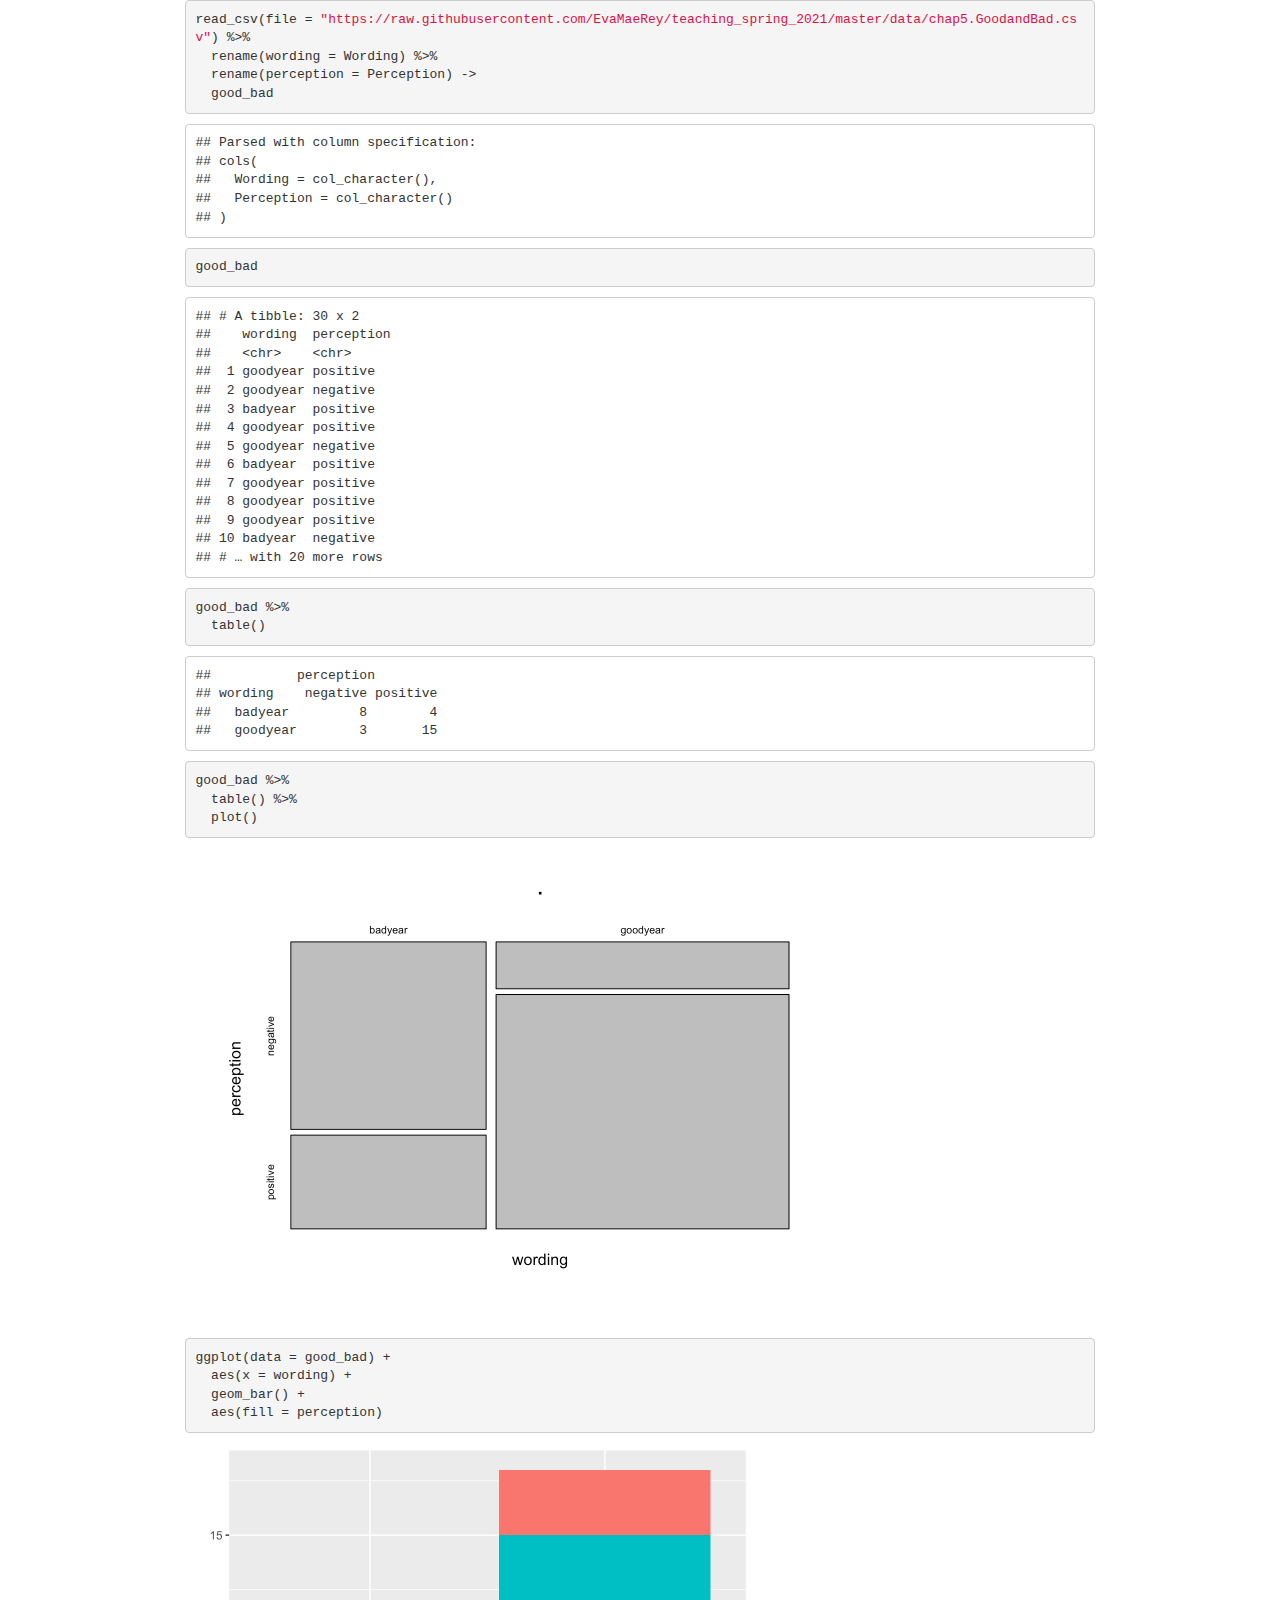
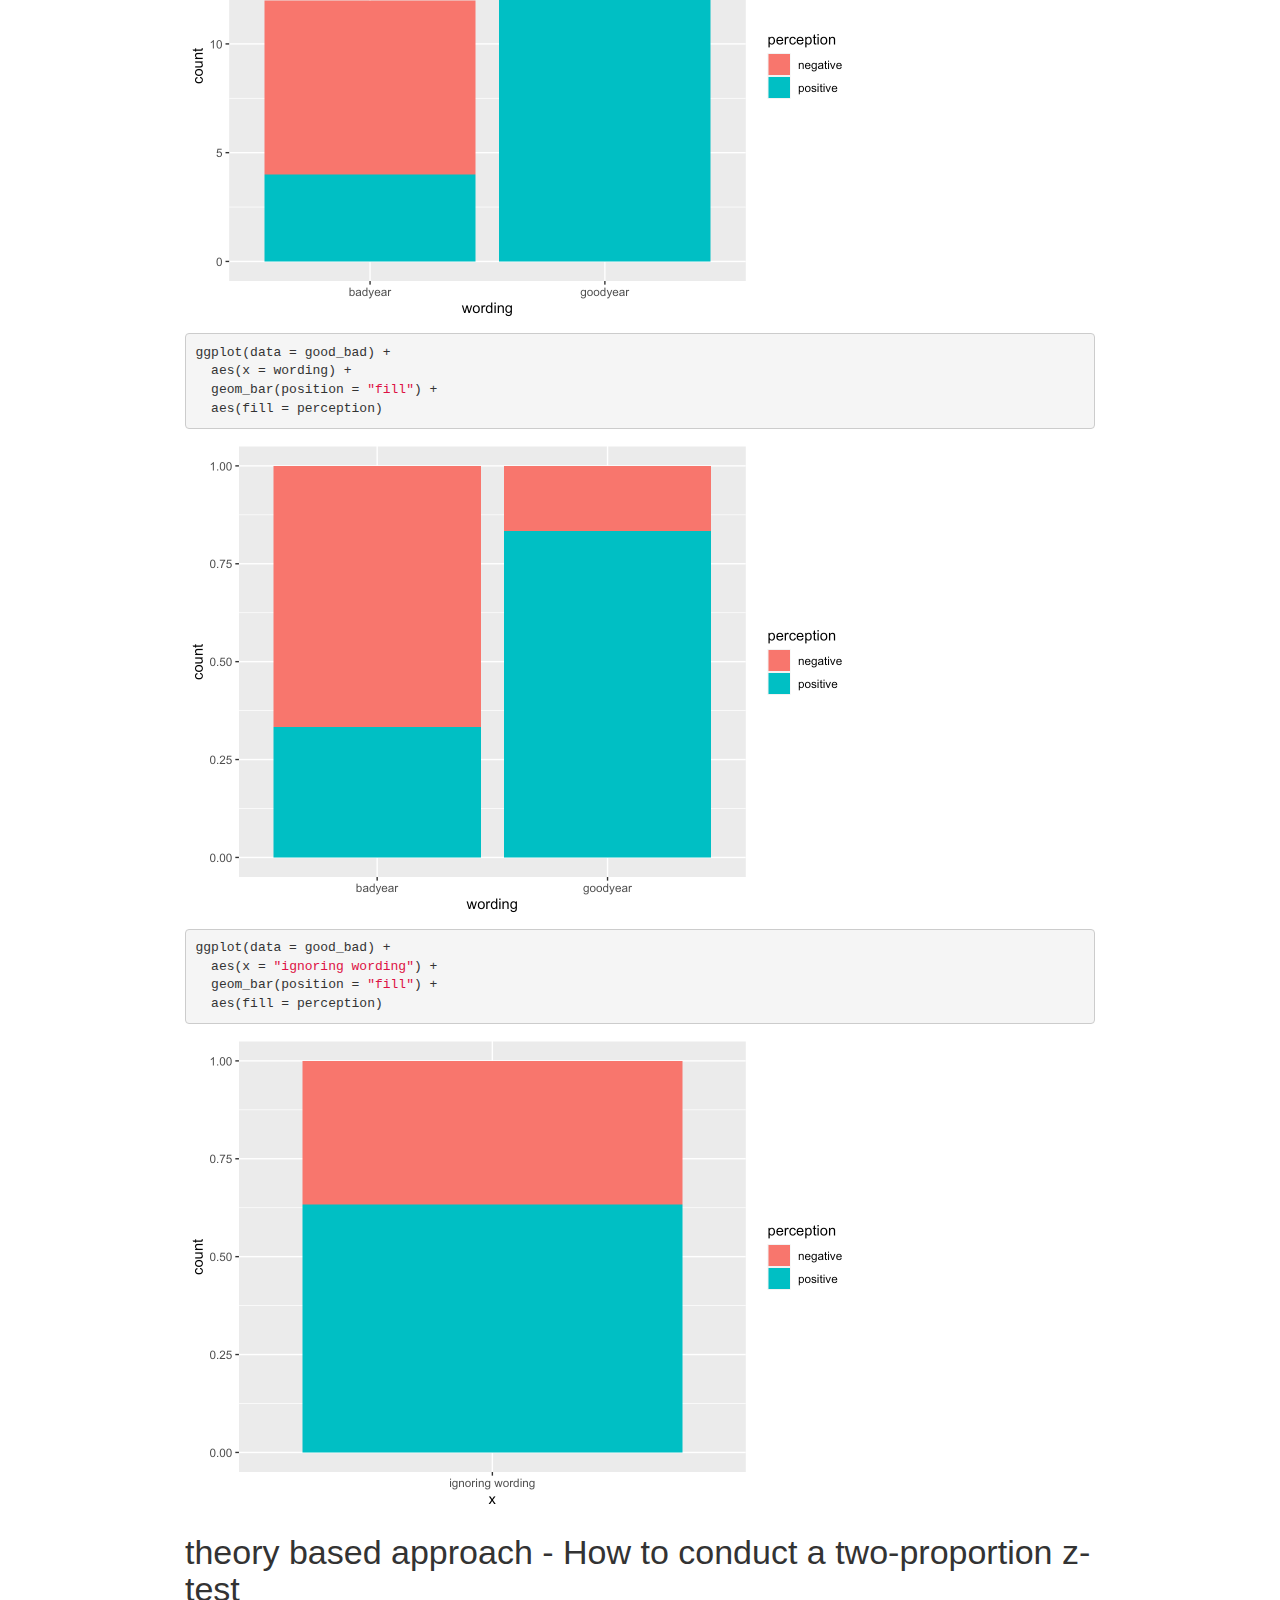
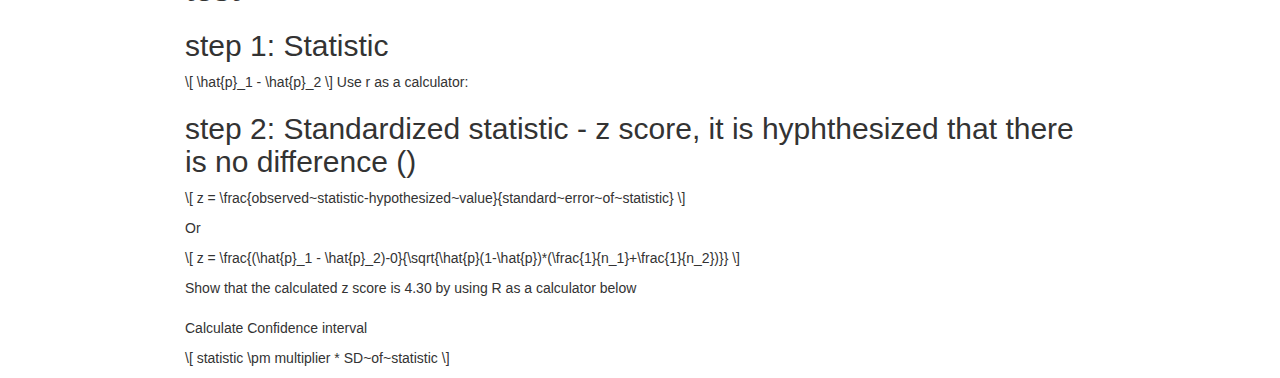
==== lesson_15_two_proportions.html @ f5ee21be "two proportions" ====
<!DOCTYPE html>

<html>

<head>

<meta charset="utf-8" />
<meta name="generator" content="pandoc" />
<meta http-equiv="X-UA-Compatible" content="IE=EDGE" />




<title>lesson_15_two_proportions.utf8</title>

<script src="[data-uri]"></script>
<script src="[data-uri]"></script>
<meta name="viewport" content="width=device-width, initial-scale=1" />
<link href="data:text/css,html%7Bfont%2Dfamily%3Asans%2Dserif%3B%2Dwebkit%2Dtext%2Dsize%2Dadjust%3A100%25%3B%2Dms%2Dtext%2Dsize%2Dadjust%3A100%25%7Dbody%7Bmargin%3A0%7Darticle%2Caside%2Cdetails%2Cfigcaption%2Cfigure%2Cfooter%2Cheader%2Chgroup%2Cmain%2Cmenu%2Cnav%2Csection%2Csummary%7Bdisplay%3Ablock%7Daudio%2Ccanvas%2Cprogress%2Cvideo%7Bdisplay%3Ainline%2Dblock%3Bvertical%2Dalign%3Abaseline%7Daudio%3Anot%28%5Bcontrols%5D%29%7Bdisplay%3Anone%3Bheight%3A0%7D%5Bhidden%5D%2Ctemplate%7Bdisplay%3Anone%7Da%7Bbackground%2Dcolor%3Atransparent%7Da%3Aactive%2Ca%3Ahover%7Boutline%3A0%7Dabbr%5Btitle%5D%7Bborder%2Dbottom%3A1px%20dotted%7Db%2Cstrong%7Bfont%2Dweight%3A700%7Ddfn%7Bfont%2Dstyle%3Aitalic%7Dh1%7Bmargin%3A%2E67em%200%3Bfont%2Dsize%3A2em%7Dmark%7Bcolor%3A%23000%3Bbackground%3A%23ff0%7Dsmall%7Bfont%2Dsize%3A80%25%7Dsub%2Csup%7Bposition%3Arelative%3Bfont%2Dsize%3A75%25%3Bline%2Dheight%3A0%3Bvertical%2Dalign%3Abaseline%7Dsup%7Btop%3A%2D%2E5em%7Dsub%7Bbottom%3A%2D%2E25em%7Dimg%7Bborder%3A0%7Dsvg%3Anot%28%3Aroot%29%7Boverflow%3Ahidden%7Dfigure%7Bmargin%3A1em%2040px%7Dhr%7Bheight%3A0%3B%2Dwebkit%2Dbox%2Dsizing%3Acontent%2Dbox%3B%2Dmoz%2Dbox%2Dsizing%3Acontent%2Dbox%3Bbox%2Dsizing%3Acontent%2Dbox%7Dpre%7Boverflow%3Aauto%7Dcode%2Ckbd%2Cpre%2Csamp%7Bfont%2Dfamily%3Amonospace%2Cmonospace%3Bfont%2Dsize%3A1em%7Dbutton%2Cinput%2Coptgroup%2Cselect%2Ctextarea%7Bmargin%3A0%3Bfont%3Ainherit%3Bcolor%3Ainherit%7Dbutton%7Boverflow%3Avisible%7Dbutton%2Cselect%7Btext%2Dtransform%3Anone%7Dbutton%2Chtml%20input%5Btype%3Dbutton%5D%2Cinput%5Btype%3Dreset%5D%2Cinput%5Btype%3Dsubmit%5D%7B%2Dwebkit%2Dappearance%3Abutton%3Bcursor%3Apointer%7Dbutton%5Bdisabled%5D%2Chtml%20input%5Bdisabled%5D%7Bcursor%3Adefault%7Dbutton%3A%3A%2Dmoz%2Dfocus%2Dinner%2Cinput%3A%3A%2Dmoz%2Dfocus%2Dinner%7Bpadding%3A0%3Bborder%3A0%7Dinput%7Bline%2Dheight%3Anormal%7Dinput%5Btype%3Dcheckbox%5D%2Cinput%5Btype%3Dradio%5D%7B%2Dwebkit%2Dbox%2Dsizing%3Aborder%2Dbox%3B%2Dmoz%2Dbox%2Dsizing%3Aborder%2Dbox%3Bbox%2Dsizing%3Aborder%2Dbox%3Bpadding%3A0%7Dinput%5Btype%3Dnumber%5D%3A%3A%2Dwebkit%2Dinner%2Dspin%2Dbutton%2Cinput%5Btype%3Dnumber%5D%3A%3A%2Dwebkit%2Douter%2Dspin%2Dbutton%7Bheight%3Aauto%7Dinput%5Btype%3Dsearch%5D%7B%2Dwebkit%2Dbox%2Dsizing%3Acontent%2Dbox%3B%2Dmoz%2Dbox%2Dsizing%3Acontent%2Dbox%3Bbox%2Dsizing%3Acontent%2Dbox%3B%2Dwebkit%2Dappearance%3Atextfield%7Dinput%5Btype%3Dsearch%5D%3A%3A%2Dwebkit%2Dsearch%2Dcancel%2Dbutton%2Cinput%5Btype%3Dsearch%5D%3A%3A%2Dwebkit%2Dsearch%2Ddecoration%7B%2Dwebkit%2Dappearance%3Anone%7Dfieldset%7Bpadding%3A%2E35em%20%2E625em%20%2E75em%3Bmargin%3A0%202px%3Bborder%3A1px%20solid%20silver%7Dlegend%7Bpadding%3A0%3Bborder%3A0%7Dtextarea%7Boverflow%3Aauto%7Doptgroup%7Bfont%2Dweight%3A700%7Dtable%7Bborder%2Dspacing%3A0%3Bborder%2Dcollapse%3Acollapse%7Dtd%2Cth%7Bpadding%3A0%7D%40media%20print%7B%2A%2C%3Aafter%2C%3Abefore%7Bcolor%3A%23000%21important%3Btext%2Dshadow%3Anone%21important%3Bbackground%3A0%200%21important%3B%2Dwebkit%2Dbox%2Dshadow%3Anone%21important%3Bbox%2Dshadow%3Anone%21important%7Da%2Ca%3Avisited%7Btext%2Ddecoration%3Aunderline%7Da%5Bhref%5D%3Aafter%7Bcontent%3A%22%20%28%22%20attr%28href%29%20%22%29%22%7Dabbr%5Btitle%5D%3Aafter%7Bcontent%3A%22%20%28%22%20attr%28title%29%20%22%29%22%7Da%5Bhref%5E%3D%22javascript%3A%22%5D%3Aafter%2Ca%5Bhref%5E%3D%22%23%22%5D%3Aafter%7Bcontent%3A%22%22%7Dblockquote%2Cpre%7Bborder%3A1px%20solid%20%23999%3Bpage%2Dbreak%2Dinside%3Aavoid%7Dthead%7Bdisplay%3Atable%2Dheader%2Dgroup%7Dimg%2Ctr%7Bpage%2Dbreak%2Dinside%3Aavoid%7Dimg%7Bmax%2Dwidth%3A100%25%21important%7Dh2%2Ch3%2Cp%7Borphans%3A3%3Bwidows%3A3%7Dh2%2Ch3%7Bpage%2Dbreak%2Dafter%3Aavoid%7D%2Enavbar%7Bdisplay%3Anone%7D%2Ebtn%3E%2Ecaret%2C%2Edropup%3E%2Ebtn%3E%2Ecaret%7Bborder%2Dtop%2Dcolor%3A%23000%21important%7D%2Elabel%7Bborder%3A1px%20solid%20%23000%7D%2Etable%7Bborder%2Dcollapse%3Acollapse%21important%7D%2Etable%20td%2C%2Etable%20th%7Bbackground%2Dcolor%3A%23fff%21important%7D%2Etable%2Dbordered%20td%2C%2Etable%2Dbordered%20th%7Bborder%3A1px%20solid%20%23ddd%21important%7D%7D%40font%2Dface%7Bfont%2Dfamily%3A%27Glyphicons%20Halflings%27%3Bsrc%3Aurl%28data%3Aapplication%2Fvnd%2Ems%2Dfontobject%3Bbase64%2Cn04AAEFNAAACAAIABAAAAAAABQAAAAAAAAABAJABAAAEAExQAAAAAAAAAAIAAAAAAAAAAAEAAAAAAAAAJxJ%[base64]%2FSEdmjKHUbyow8ATBE40IvWA3vTu8LiABDQ%2BpexwUMcm1SMnNryctQSiI1K5ZnbOlXKmnVV5YvRe6RnNMFNCOs1KNVpn6yZhCJkRtVRNzEufeIq7HgSrcx4S8h%2Fv4vnrrKc6oCNxmSk2uKlZQHBii6iKFoH0746ThvkO1kJHlxjrkxs%2BLWORaDQBEtiYJIR5IB9Bi1UyL4Rmr0BNigNkMzlKQmnofBHviqVzUxwdMb3NdCn69hy%2BpRYVKGVS%2F1tnsqv4LL7wCCPZZAZPT4aCShHjHJVNuXbmMrY5LeQaGnvAkXlVrJgKRAUdFjrWEah9XebPeQMj7KS7DIBAFt8ycgC5PLGUOHSE3ErGZCiViNLL5ZARfywnCoZaKQCu6NuFX42AEeKtKUGnr%2FCm2Cy8tpFhBPMW5Fxi4Qm4TkDWh4IWFDClhU2hRWosUWqcKLlgyXB%2BlSHaWaHiWlBAR8SeSgSPCQxdVQgzUixWKSTrIQEbU94viDctkvX%2BVSjJuUmV8L4CXShI11esnp0pjWNZIyxKHS4wVQ2ime1P4RnhvGw0aDN1OLAXGERsB7buFpFGGBAre4QEQR0HOIO5oYH305G%2BKspT%2FFupEGGafCCwxSe6ZUa%2B073rXHnNdVXE6eWvibUS27XtRzkH838mYLMBmYysZTM0EM3A1fbpCBYFccN1B%2FEnCYu%2FTgCGmr7bMh8GfYL%2BBfcLvB0gRagC09w9elfldaIy%2FhNCBLRgBgtCC7jAF63wLSMAfbfAlEggYU0bUA7ACCJmTDpEmJtI78w4%2FBO7dN7JR7J7ZvbYaUbaILSQsRBiF3HGk5fEg6p9unwLvn98r%2BvnsV%2B372uf1xBLq4qU%2F45fTuqaAP%2BpssmCCCTF0mhEow8ZXZOS8D7Q85JsxZ%2BAzok7B7O%2Ff6J8AzYBySZQB%2FQHYUSA%2BEeQhEWiS6AIQzgcsDiER4MjgMBAWDV4AgQ3g1eBgIdweCQmCjJEMkJ%2BPKRWyFHHmg1Wi%2F6xzUgA0LREoKJChwnQa9B%2B5RQZRB3IlBlkAnxyQNaANwHMowzlYSMCBgnbpzvqpl0iTJNCQidDI9ZrSYNIRBhHtUa5YHMHxyGEik9hDE0AKj72AbTCaxtHPUaKZdAZSnQTyjGqGLsmBStCejApUhg4uBMU6mATujEl%2BKdDPbI6Ag4vLr%2BhjY6lbjBeoLKnZl0UZgRX8gTySOeynZVz1wOq7e1hFGYIq%2BMhrGxDLak0PrwYzSXtcuyhXEhwOYofiW%2BEcI%2Fjw8P6IY6ed%2BetAbuqKp5QIapT77LnAe505lMuqL79a0ut4rWexzFttsOsLDy7zvtQzcq3U1qabe7tB0wHWVXji%2BzDbo8x8HyIRUbXnwUcklFv51fvTymiV%2BMXLSmGH9d9%2BaXpD5X6lao41anWGig7IwIdnoBY2ht%2FpO9mClLo4NdXHAsefqWUKlXJkbqPOFhMoR4aiA1BXqhRNbB2Xwi%2B7u%2FjpAoOpKJ0UX24EsrzMfHXViakCNcKjBxuQX8BO0ZqjJ3xXzf%2B61t2VXOSgJ8xu65QKgtN6FibPmPYsXbJRHHqbgATcSZxBqGiDiU4NNNsYBsKD0MIP%2FOfKnlk%2FLkaid%[base64]%2FgFtuW0wR4cgd%2BZKesSV7QkNE2kw6AV4hoIuC02LGmTomyf8PiO6CZzOTLTPQ%2BHW06H%2Btx%2BbQ8LmDYg1pTFrp2oJXgkZTyeRJZM0C8aE2LpFrNVDuhARsN543%2FFV6klQ6Tv1OoZGXLv0igKrl%2FCmJxRmX7JJbJ998VSIPQRyDBICzl4JJlYHbdql30NvYcOuZ7a10uWRrgoieOdgIm4rlq6vNOQBuqESLbXG5lzdJGHw2m0sDYmODXbYGTfSTGRKpssTO95fothJCjUGQgEL4yKoGAF%2F0SrpUDNn8CBgBcSDQByAeNkCXp4S4Ro2Xh4OeaGRgR66PVOsU8bc6TR5%[base64]%2F1SgRCJ1dk4UdBT7OoyuNgLs0oCd8RnrEIb6QdMxT2QjD4zMrJkfgx5aDMcA4orsTtKCqWb%2FVeyceqa5OGSmB28YwH4rFbkQaLoUN8OQQYnD3w2eXpI4ScQfbCUZiJ4yMOIKLyyTc7BQ4uXUw6Ee6%2FxM%2B4Y67ngNBknxIPwuppgIhFcwJyr6EIj%2BLzNj%2FmfR2vhhRlx0BILZoAYruF0caWQ7YxO66UmeguDREAFHYuC7HJviRgVO6ruJH59h%2FC%2FPkgSle8xNzZJULLWq9JMDTE2fjGE146a1Us6PZDGYle6ldWRqn%2FpdpgHKNGrGIdkRK%2BKPETT9nKT6kLyDI8xd9A1FgWmXWRAIHwZ37WyZHOVyCadJEmMVz0MadMjDrPho%2BEIochkVC2xgGiwwsQ6DMv2P7UXqT4x7CdcYGId2BJQQa85EQKmCmwcRejQ9Bm4oATENFPkxPXILHpMPUyWTI5rjNOsIlmEeMbcOCEqInpXACYQ9DDxmFo9vcmsDblcMtg4tqBerNngkIKaFJmrQAPnq1dEzsMXcwjcHdfdCibcAxxA%2Bq%2Fj9m3LM%2FO7WJka4tSidVCjsvo2lQ%2F2ewyoYyXwAYyr2PlRoR5MpgVmSUIrM3PQxXPbgjBOaDQFIyFMJvx3Pc5RSYj12ySVF9fwFPQu2e2KWVoL9q3Ayv3IzpGHUdvdPdrNUdicjsTQ2ISy7QU3DrEytIjvbzJnAkmANXjAFERA0MUoPF3%2F5KFmW14bBNOhwircYgMqoDpUMcDtCmBE82QM2YtdjVLB4kBuKho%2FbcwQdeboqfQartuU3CsCf%2BcXkgYAqp%2F0Ee3RorAZt0AvvOCSI4JICIlGlsV0bsSid%2FNIEALAAzb6HAgyWHBps6xAOwkJIGcB82CxRQq4sJf3FzA70A%2BTRqcqjEMETCoez3mkPcpnoALs0ugJY8kQwrC%[base64]%2FWDHA60cYFaI%2FPjpzquUqdaYGcIq%2BmLez3WLFFCtNBN2QJcrlcoELgiPku5R5dSlJFaCEqEZle1AQzAKC%2B1SotMcBNyQUFuRHRF6OlimSBgjZeTBCwLyc6A%2BP%2FoFRchXTz5ADknYJHxzrJ5pGuIKRQISU6WyKTBBjD8WozmVYWIsto1AS5rxzKlvJu4E%2FvwOiKxRtCWsDM%2BeTHUrmwrCK5BIfMzGkD%2B0Fk5LzBs0jMYXktNDblB06LMNJ09U8pzSLmo14MS0OMjcdrZ31pyQqxJJpRImlSvfYAK8inkYU52QY2FPEVsjoWewpwhRp5yAuNpkqhdb7ku9Seefl2D0B8SMTFD90xi4CSOwwZy9IKkpMtI3FmFUg3%2FkFutpQGNc3pCR7gvC4sgwbupDu3DyEN%2BW6YGLNM21jpB49irxy9BSlHrVDlnihGKHwPrbVFtc%2Bh1rVQKZduxIyojccZIIcOCmhEnC7UkY68WXKQgLi2JCDQkQWJRQuk60hZp0D3rtCTINSeY9Ej2kIKYfGxwOs4j9qMM7fYZiipzgcf7TamnehqdhsiMiCawXnz4xAbyCkLAx5EGbo3Ax1u3dUIKnTxIaxwQTHehPl3V491H0%2BbC5zgpGz7Io%2BmjdhKlPJ01EeMpM7UsRJMi1nGjmJg35i6bQBAAxjO%2FENJubU2mg3ONySEoWklCwdABETcs7ck3jgiuU9pcKKpbgn%2B3YlzV1FzIkB6pmEDOSSyDfPPlQskznctFji0kpgZjW5RZe6x9kYT4KJcXg0bNiCyif%2BpZACCyRMmYsfiKmN9tSO65F0R2OO6ytlEhY5Sj6uRKfFxw0ijJaAx%2Fk3QgnAFSq27%2F2i4GEBA%2BUvTJKK%2F9eISNvG46Em5RZfjTYLdeD8kdXHyrwId%2FDQZUaMCY4gGbke2C8vfjgV%2FY9kkRQOJIn%2FxM9INZSpiBnqX0Q9GlQPpPKAyO5y%2BW5NMPSRdBCUlmuxl40ZfMCnf2Cp044uI9WLFtCi4YVxKjuRCOBWIb4XbIsGdbo4qtMQnNOQz4XDSui7W%2FN6l54qOynCqD3DpWQ%2BmpD7C40D8BZEWGJX3tlAaZBMj1yjvDYKwCJBa201u6nBKE5UE%2B7QSEhCwrXfbRZylAaAkplhBWX50dumrElePyNMRYUrC99UmcSSNgImhFhDI4BXjMtiqkgizUGCrZ8iwFxU6fQ8GEHCFdLewwxYWxgScAYMdMLmcZR6b7rZl95eQVDGVoUKcRMM1ixXQtXNkBETZkVVPg8LoSrdetHzkuM7DjZRHP02tCxA1fmkXKF3VzfN1pc1cv%2F8lbTIkkYpqKM9VOhp65ktYk%2BQ46myFWBapDfyWUCnsnI00QTBQmuFjMZTcd0V2NQ768Fhpby04k2IzNR1wKabuGJqYWwSly6ocMFGTeeI%2BejsWDYgEvr66QgqdcIbFYDNgsm0x9UHY6SCd5%2B7tpsLpKdvhahIDyYmEJQCqMqtCF6UlrE5GXRmbu%[base64]%2FiOmsLtHSWNUWEGk9hScMPShasUA1AcHOtRZlqMeQ0OzYS9vQvYUjOLrzP07BUAFikcJNMi7gIxEw4pL1G54TcmmmoAQ5s7TGWErJZ2Io4yQ0ljRYhL8H5e62oDtLF8aDpnIvZ5R3GWJyAugdiiJW9hQAVTsnCBHhwu7rkBlBX6r3b7ejEY0k5GGeyKv66v%2B6dg7mcJTrWHbtMywbedYqCQ0FPwoytmSWsL8WTtChZCKKzEF7vP6De4x2BJkkniMgSdWhbeBSLtJZR9CTHetK1xb34AYIJ37OegYIoPVbXgJ%2FqDQK%2BbfCtxQRVKQu77WzOoM6SGL7MaZwCGJVk46aImai9fmam%2BWpHG%2B0BtQPWUgZ7RIAlPq6lkECUhZQ2gqWkMYKcYMYaIc4gYCDFHYa2d1nzp3%2BJ1eCBay8IYZ0wQRKGAqvCuZ%2FUgbQPyllosq%2BXtfKIZOzmeJqRazpmmoP%2F76YfkjzV2NlXTDSBYB04SVlNQsFTbGPk1t%2FI4Jktu0XSgifO2ozFOiwd%2F0SssJDn0dn4xqk4GDTTKX73%2FwQyBLdqgJ%2BWx6AQaba3BA9CKEzjtQYIfAsiYamapq80LAamYjinlKXUkxdpIDk0puXUEYzSalfRibAeDAKpNiqQ0FTwoxuGYzRnisyTotdVTclis1LHRQCy%2FqqL8oUaQzWRxilq5Mi0IJGtMY02cGLD69vGjkj3p6pGePKI8bkBv5evq8SjjyU04vJR2cQXQwSJyoinDsUJHCQ50jrFTT7yRdbdYQMB3MYCb6uBzJ9ewhXYPAIZSXfeEQBZZ3GPN3Nbhh%2FwkvAJLXnQMdi5NYYZ5GHE400GS5rXkOZSQsdZgIbzRnF9ueLnsfQ47wHAsirITnTlkCcuWWIUhJSbpM3wWhXNHvt2xUsKKMpdBSbJnBMcihkoDqAd1Zml%2FR4yrzow1Q2A5G%2Bkzo%2FRhRxQS2lCSDRV8LlYLBOOoo1bF4jwJAwKMK1tWLHlu9i0j4Ig8qVm6wE1DxXwAwQwsaBWUg2pOOol2dHxyt6npwJEdLDDVYyRc2D0HbcbLUJQj8gPevQBUBOUHXPrsAPBERICpnYESeu2OHotpXQxRGlCCtLdIsu23MhZVEoJg8Qumj%2FUMMc34IBqTKLDTp76WzL%2FdMjCxK7MjhiGjeYAC%2Fkj%2FjY%2FRde7hpSM1xChrog6yZ7OWTuD56xBJnGFE%2BpT2ElSyCnJcwVzCjkqeNLfMEJqKW0G7OFIp0G%2B9mh50I9o8k1tpCY0xYqFNIALgIfc2me4n1bmJnRZ89oepgLPT0NTMLNZsvSCZAc3TXaNB07vail36%2FdBySis4m9%2FDR8izaLJW6bWCkVgm5T%2Bius3ZXq4xI%2BGnbveLbdRwF2mNtsrE0JjYc1AXknCOrLSu7Te%2Fr4dPYMCl5qtiHNTn%2BTPbh1jCBHH%2BdMJNhwNgs3nT%2BOhQoQ0vYif56BMG6WowAcHR3DjQolxLzyVekHj00PBAaW7IIAF1EF%2BuRIWyXjQMAs2chdpaKPNaB%2BkSezYt0%2BCA04sOg5vx8Fr7Ofa9sUv87h7SLAUFSzbetCCZ9pmyLt6l6%2FTzoA1%2FZBG9bIUVHLAbi%2FkdBFgYGyGwRQGBpkqCEg2ah9UD6EedEcEL3j4y0BQQCiExEnocA3SZboh%2Bepgd3YsOkHskZwPuQ5OoyA0fTA5AXrHcUOQF%2BzkJHIA7PwCDk1gGVmGUZSSoPhNf%2BTklauz98QofOlCIQ%2FtCD4dosHYPqtPCXB3agggQQIqQJsSkB%2Bqn0rkQ1toJjON%2FOtCIB9RYv3PqRA4C4U68ZMlZn6BdgEvi2ziU%2BTQ6NIw3ej%2BAtDwMGEZk7e2IjxUWKdAxyaw9OCwSmeADTPPleyk6UhGDNXQb%2B%2BW6Uk4q6F7%2Frg6WVTo82IoCxSIsFDrav4EPHphD3u4hR53WKVvYZUwNCCeM4PMBWzK%2BEfIthZOkuAwPo5C5jgoZgn6dUdvx5rIDmd58cXXdKNfw3l%2BwM2UjgrDJeQHhbD7HW2QDoZMCujgIUkk5Fg8VCsdyjOtnGRx8wgKRPZN5dR0zPUyfGZFVihbFRniXZFOZGKPnEQzU3AnD1KfR6weHW2XS6KbPJxUkOTZsAB9vTVp3Le1F8q5l%2BDMcLiIq78jxAImD2pGFw0VHfRatScGlK6SMu8leTmhUSMy8Uhdd6xBiH3Gdman4tjQGLboJfqz6fL2WKHTmrfsKZRYX6BTDjDldKMosaSTLdQS7oDisJNqAUhw1PfTlnacCO8vl8706Km1FROgLDmudzxg%2BEWTiArtHgLsRrAXYWdB0NmToNCJdKm0KWycZQqb%2BMw76Qy29iQ5up%2FX7oyw8QZ75kP5F6iJAJz6KCmqxz8fEa%2FxnsMYcIO%2FvEkGRuMckhr4rIeLrKaXnmIzlNLxbFspOphkcnJdnz%2FChp%2FVlpj2P7jJQmQRwGnltkTV5dbF9fE3%2FfxoSqTROgq9wFUlbuYzYcasE0ouzBo%2BdDCDzxKAfhbAZYxQiHrLzV2iVexnDX%2FQnT1fsT%2Fxuhu1ui5qIytgbGmRoQkeQooO8eJNNZsf0iALur8QxZFH0nCMnjerYQqG1pIfjyVZWxhVRznmmfLG00BcBWJE6hzQWRyFknuJnXuk8A5FRDCulwrWASSNoBtR%2BCtGdkPwYN2o7DOw%2FVGlCZPusRBFXODQdUM5zeHDIVuAJBLqbO%2Ff9Qua%2BpDqEPk230Sob9lEZ8BHiCorjVghuI0lI4JDgHGRDD%2FprQ84B1pVGkIpVUAHCG%2Biz3Bn3qm2AVrYcYWhock4jso5%2BJ7HfHVj4WMIQdGctq3psBCVVzupQOEioBGA2Bk%2BUILT7%2BVoX5mdxxA5fS42gISQVi%2FHTzrgMxu0fY6hE1ocUwwbsbWcezrY2n6S8%2F6cxXkOH4prpmPuFoikTzY7T85C4T2XYlbxLglSv2uLCgFv8Quk%2FwdesUdWPeHYIH0R729JIisN9Apdd4eB10aqwXrPt%2BSu9mA8k8n1sjMwnfsfF2j3jMUzXepSHmZ%2FBfqXvzgUNQQWOXO8YEuFBh4QTYCkOAPxywpYu1VxiDyJmKVcmJPGWk%2Fgc3Pov02StyYDahwmzw3E1gYC9wkupyWfDqDSUMpCTH5e5N8B%2F%2FlHiMuIkTNw4USHrJU67bjXGqNav6PBuQSoqTxc8avHoGmvqNtXzIaoyMIQIiiUHIM64cXieouplhNYln7qgc4wBVAYR104kO%2BCvKqsg4yIUlFNThVUAKZxZt1XA34h3TCUUiXVkZ0w8Hh2R0Z5L0b4LZvPd%2Fp1gi%2F07h8qfwHrByuSxglc9cI4QIg2oqvC%2Fqm0i7tjPLTgDhoWTAKDO2ONW5oe%2B%2FeKB9vZB8K6C25yCZ9RFVMnb6NRdRjyVK57CHHSkJBfnM2%2Fj4ODUwRkqrtBBCrDsDpt8jhZdXoy%2F1BCqw3sSGhgGGy0a5Jw6BP%2FTExoCmNFYjZl248A0osgPyGEmRA%2BfAsqPVaNAfytu0vuQJ7rk3J4kTDTR2AlCHJ5cls26opZM4w3jMULh2YXKpcqGBtuleAlOZnaZGbD6DHzMd6i2oFeJ8z9XYmalg1Szd%2FocZDc1C7Y6vcALJz2lYnTXiWEr2wawtoR4g3jvWUU2Ngjd1cewtFzEvM1NiHZPeLlIXFbBPawxNgMwwAlyNSuGF3zizVeOoC9bag1qRAQKQE%2FEZBWC2J8mnXAN2aTBboZ7HewnObE8CwROudZHmUM5oZ%2FUgd%2FJZQK8lvAm43uDRAbyW8gZ%2BZGq0EVerVGUKUSm%2FIdn8AQHdR4m7bue88WBwft9mSCeMOt1ncBwziOmJYI2ZR7ewNMPiCugmSsE4EyQ%2BQATJG6qORMGd4snEzc6B4shPIo4G1T7PgSm8PY5eUkPdF8JZ0VBtadbHXoJgnEhZQaODPj2gpODKJY5Yp4DOsLBFxWbvXN755KWylJm%2BoOd4zEL9Hpubuy2gyyfxh8oEfFutnYWdfB8PdESLWYvSqbElP9qo3u6KTmkhoacDauMNNjj0oy40DFV7Ql0aZj77xfGl7TJNHnIwgqOkenruYYNo6h724%2BzUQ7%2BvkCpZB%2BpGA562hYQiDxHVWOq0oDQl%2FQsoiY%2BcuI7iWq%2FZIBtHcXJ7kks%2Bh2fCNUPA82BzjnqktNts%2BRLdk1VSu%2BtqEn7QZCCsvEqk6FkfiOYkrsw092J8jsfIuEKypNjLxrKA9kiA19mxBD2suxQKCzwXGws7kEJvlhUiV9tArLIdZW0IORcxEzdzKmjtFhsjKy%2F44XYXdI5noQoRcvjZ1RMPACRqYg2V1%2BOwOepcOknRLLFdYgTkT5UApt%2FJhLM3jeFYprZV%2BZow2g8fP%2BU68hkKFWJj2yBbKqsrp25xkZX1DAjUw52IMYWaOhab8Kp05VrdNftqwRrymWF4OQSjbdfzmRZirK8FMJELEgER2PHjEAN9pGfLhCUiTJFbd5LBkOBMaxLr%2FA1SY9dXFz4RjzoU9ExfJCmx%2FI9FKEGT3n2cmzl2X42L3Jh%2BAbQq6sA%2BSs1kitoa4TAYgKHaoybHUDJ51oETdeI%2F9ThSmjWGkyLi5QAGWhL0BG1UsTyRGRJOldKBrYJeB8ljLJHfATWTEQBXBDnQexOHTB%2BUn44zExFE4vLytcu5NwpWrUxO%2F0ZICUGM7hGABXym0V6ZvDST0E370St9MIWQOTWngeoQHUTdCJUP04spMBMS8LSker9cReVQkULFDIZDFPrhTzBl6sed9wcZQTbL%2BBDqMyaN3RJPh%2Fanbx%2BIv%2BqgQdAa3M9Z5JmvYlh4qop%2BHo1F1W5gbOE9YKLgAnWytXElU4G8GtW47lhgFE6gaSs%2Bgs37sFvi0PPVvA5dnCBgILTwoKd%2F%2BDoL9F6inlM7H4rOTzD79KJgKlZO%2FZgt22UsKhrAaXU5ZcLrAglTVKJEmNJvORGN1vqrcfSMizfpsgbIe9zno%2BgBoKVXgIL%2FVI8dB1O5o%2FR3Suez%2FgD7M781ShjKpIIORM%2FnxG%2BjjhhgPwsn2IoXsPGPqYHXA63zJ07M2GPEykQwJBYLK808qYxuIew4frk52nhCsnCYmXiR6CuapvE1IwRB4%2FQftDbEn%2BAucIr1oxrLabRj9q4ae0%2BfXkHnteAJwXRbVkR0mctVSwEbqhJiMSZUp9DNbEDMmjX22m3ABpkrPQQTP3S1sib5pD2VRKRd%2BeNAjLYyT0hGrdjWJZy24OYXRoWQAIhGBZRxuBFMjjZQhpgrWo8SiFYbojcHO8V5DyscJpLTHyx9Fimassyo5U6WNtquUMYgccaHY5amgR3PQzq3ToNM5ABnoB9kuxsebqmYZm0R9qxJbFXCQ1UPyFIbxoUraTJFDpCk0Wk9GaYJKz%2F6oHwEP0Q14lMtlddQsOAU9zlYdMVHiT7RQP3XCmWYDcHCGbVRHGnHuwzScA0BaSBOGkz3lM8CArjrBsyEoV6Ys4qgDK3ykQQPZ3hCRGNXQTNNXbEb6tDiTDLKOyMzRhCFT%2BmAUmiYbV3YQVqFVp9dorv%2BTsLeCykS2b5yyu8AV7IS9cxcL8z4Kfwp%2BxJyYLv1OsxQCZwTB4a8BZ%2F5EdxTBJthApqyfd9u3ifr%2FWILTqq5VqgwMT9SOxbSGWLQJUUWCVi4k9tho9nEsbUh7U6NUsLmkYFXOhZ0kmamaJLRNJzSj%2Fqn4Mso6zb6iLLBXoaZ6AqeWCjHQm2lztnejYYM2eubnpBdKVLORZhudH3JF1waBJKA9%2BW8EhMj3Kzf0L4vi4k6RoHh3Z5YgmSZmk6ns4fjScjAoL8GoOECgqgYEBYUGFVO4FUv4%2FYtowhEmTs0vrvlD%2FCrisnoBNDAcUi%2FteY7OctFlmARQzjOItrrlKuPO6E2Ox93L4O%2F4DcgV%2FdZ7qR3VBwVQxP1GCieA4RIpweYJ5FoYrHxqRBdJjnqbsikA2Ictbb8vE1GYIo9dacK0REgDX4smy6GAkxlH1yCGGsk%2BtgiDhNKuKu3yNrMdxafmKTF632F8Vx4BNK57GvlFisrkjN9WDAtjsWA0ENT2e2nETUb%2Fn7qwhvGnrHuf5bX6Vh%2Fn3xffU3PeHdR%2BFA92i6ufT3AlyAREoNDh6chiMWTvjKjHDeRhOa9YkOQRq1vQXEMppAQVwHCuIcV2g5rBn6GmZZpTR7vnSD6ZmhdSl176gqKTXu5E%2BYbfL0adwNtHP7dT7t7b46DVZIkzaRJOM%2BS6KcrzYVg%2BT3wSRFRQashjfU18NutrKa%2F7PXbtuJvpIjbgPeqd%2BpjmRw6YKpnANFSQcpzTZgpSNJ6J7uiagAbir%2F8tNXJ%2FOsOnRh6iuIexxrmkIneAgz8QoLmiaJ8sLQrELVK2yn3wOHp57BAZJhDZjTBzyoRAuuZ4eoxHruY1pSb7qq79cIeAdOwin4GdgMeIMHeG%2BFZWYaiUQQyC5b50zKjYw97dFjAeY2I4Bnl105Iku1y0lMA1ZHolLx19uZnRdILcXKlZGQx%2FGdEqSsMRU1BIrFqRcV1qQOOHyxOLXEGcbRtAEsuAC2V4K3p5mFJ22IDWaEkk9ttf5Izb2LkD1MnrSwztXmmD%2FQi%2FEmVEFBfiKGmftsPwVaIoZanlKndMZsIBOskFYpDOq3QUs9aSbAAtL5Dbokus2G4%2FasthNMK5UQKCOhU97oaOYNGsTah%2BjfCKsZnTRn5TbhFX8ghg8CBYt%2FBjeYYYUrtUZ5jVij%2Fop7V5SsbA4mYTOwZ46hqdpbB6Qvq3AS2HHNkC15pTDIcDNGsMPXaBidXYPHc6PJAkRh29Vx8KcgX46LoUQBhRM%2B3SW6Opll%2FwgxxsPgKJKzr5QCmwkUxNbeg6Wj34SUnEzOemSuvS2OetRCO8Tyy%2BQbSKVJcqkia%2BGvDefFwMOmgnD7h81TUtMn%2BmRpyJJ349HhAnoWFTejhpYTL9G8N2nVg1qkXBeoS9Nw2fB27t7trm7d%2FQK7Cr4uoCeOQ7%2F8JfKT77KiDzLImESHw%2F0wf73QeHu74hxv7uihi4fTX%2BXEwAyQG3264dwv17aJ5N335Vt9sdrAXhPOAv8JFvzqyYXwfx8WYJaef1gMl98JRFyl5Mv5Uo%2FoVH5ww5OzLFsiTPDns7fS6EURSSWd%2F92BxMYQ8sBaH%2Bj%2BwthQPdVgDGpTfi%2BJQIWMD8xKqULliRH01rTeyF8x8q%2FGBEEEBrAJMPf25UQwi0b8tmqRXY7kIvNkzrkvRWLnxoGYEJsz8u4oOyMp8cHyaybb1HdMCaLApUE%2B%2F7xLIZGP6H9xuSEXp1zLIdjk5nBaMuV%2FyTDRRP8Y2ww5RO6d2D94o%2B6ucWIqUAvgHIHXhZsmDhjVLczmZ3ca0Cb3PpKwt2UtHVQ0BgFJsqqTsnzZPlKahRUkEu4qmkJt%2Bkqdae76ViWe3STan69yaF9%2BfESD2lcQshLHWVu4ovItXxO69bqC5p1nZLvI8NdQB9s9UNaJGlQ5mG947ipdDA0eTIw%2FA1zEdjWquIsQXXGIVEH0thC5M%2BW9pZe7IhAVnPJkYCCXN5a32HjN6nsvokEqRS44tGIs7s2LVTvcrHAF%2BRVmI8L4HUYk4x%2B67AxSMJKqCg8zrGOgvK9kNMdDrNiUtSWuHFpC8%2Fp5qIQrEo%2FH%2B1l%2F0cAwQ2nKmpWxKcMIuHY44Y6DlkpO48tRuUGBWT0FyHwSKO72Ud%2BtJUfdaZ4CWNijzZtlRa8%2BCkmO%2FEwHYfPZFU%2FhzjFWH7vnzHRMo%2BaF9u8qHSAiEkA2HjoNQPEwHsDKOt6hOoK3Ce%2F%2B%2F9boMWDa44I6FrQhdgS7OnNaSzwxWKZMcyHi6LN4WC6sSj0qm2PSOGBTvDs%2FGWJS6SwEN%2FULwpb4LQo9fYjUfSXRwZkynUazlSpvX9e%2BG2zor8l%2BYaMxSEomDdLHGcD6YVQPegTaA74H8%2BV4WvJkFUrjMLGLlvSZQWvi8%2FQA7yzQ8GPno%2F%2F5SJHRP%2FOqKObPCo81s%2F%2B6WgLqykYpGAgQZhVDEBPXWgU%2FWzFZjKUhSFInufPRiMAUULC6T11yL45ZrRoB4DzOyJShKXaAJIBS9wzLYIoCEcJKQW8GVCx4fihqJ6mshBUXSw3wWVj3grrHQlGNGhIDNNzsxQ3M%2BGWn6ASobIWC%2BLbYOC6UpahVO13Zs2zOzZC8z7FmA05JhUGyBsF4tsG0drcggIFzgg%2Fkpf3%2BCnAXKiMgIE8Jk%2FMhpkc8DUJEUzDSnWlQFme3d0sHZDrg7LavtsEX3cHwjCYA17pMTfx8Ajw9hHscN67hyo%2BRJQ4458RmPywXykkVcW688oVUrQhahpPRvTWPnuI0B%2BSkQu7dCyvLRyFYlC1LG1gRCIvn3rwQeINzZQC2KXq31FaR9UmVV2QeGVqBHjmE%2BVMd3b1fhCynD0pQNhCG6%2FWCDbKPyE7NRQzL3BzQAJ0g09aUzcQA6mUp9iZFK6Sbp%2FYbHjo%2B%2B7%2FWj8S4YNa%2BZdqAw1hDrKWFXv9%2BzaXpf8ZTDSbiqsxnwN%2FCzK5tPkOr4tRh2kY3Bn9JtalbIOI4b3F7F1vPQMfoDcdxMS8CW9m%2FNCW%2FHILTUVWQIPiD0j1A6bo8vsv6P1hCESl2abrSJWDrq5sSzUpwoxaCU9FtJyYH4QFMxDBpkkBR6kn0LMPO%2B5EJ7Z6bCiRoPedRZ%2FP0SSdii7ZnPAtVwwHUidcdyspwncz5uq6vvm4IEDbJVLUFCn%2FLvIHfooUBTkFO130FC7CmmcrKdgDJcid9mvVzsDSibOoXtIf9k6ABle3PmIxejodc4aob0QKS432srrCMndbfD454q52V01G4q913mC5HOsTzWF4h2No1av1VbcUgWAqyoZl%2B11PoFYnNv2HwAODeNRkHj%2B8SF1fcvVBu6MrehHAZK1Gm69ICcTKizykHgGFx7QdowTVAsYEF2tVc0Z6wLryz2FI1sc5By2znJAAmINndoJiB4sfPdPrTC8RnkW7KRCwxC6YvXg5ahMlQuMpoCSXjOlBy0Kij%2BbsCYPbGp8BdCBiLmLSAkEQRaieWo1SYvZIKJGj9Ur%2FeWHjiB7SOVdqMAVmpBvfRiebsFjger7DC%2B8kRFGtNrTrnnGD2GAJb8rQCWkUPYHhwXsjNBSkE6lGWUj5QNhK0DMNM2l%2BkXRZ0KLZaGsFSIdQz%2FHXDxf3%2FTE30%2BDgBKWGWdxElyLccJfEpjsnszECNoDGZpdwdRgCixeg9L4EPhH%2BRptvRMVRaahu4cySjS3P5wxAUCPkmn%2BrhyASpmiTaiDeggaIxYBmtLZDDhiWIJaBgzfCsAGUF1Q1SFZYyXDt9skCaxJsxK2Ms65dmdp5WAZyxik%2FzbrTQk5KmgxCg%2Ff45L0jywebOWUYFJQAJia7XzCV0x89rpp%2Ff3AVWhSPyTanqmik2SkD8A3Ml4NhIGLAjBXtPShwKYfi2eXtrDuKLk4QlSyTw1ftXgwqA2jUuopDl%2B5tfUWZNwBpEPXghzbBggYCw%2Fdhy0ntds2yeHCDKkF%2FYxQjNIL%2FF%2F37jLPHCKBO9ibwYCmuxImIo0ijV2Wbg3kSN2psoe8IsABv3RNFaF9uMyCtCYtqcD%2BqNOhwMlfARQUdJ2tUX%2BMNJqOwIciWalZsmEjt07tfa8ma4cji9sqz%2BQ9hWfmMoKEbIHPOQORbhQRHIsrTYlnVTNvcq1imqmmPDdVDkJgRcTgB8Sb6epCQVmFZe%2BjGDiNJQLWnfx%2BdrTKYjm0G8yH0ZAGMWzEJhUEQ4Maimgf%2Fbkvo8PLVBsZl152y5S8%2BHRDfZIMCbYZ1WDp4yrdchOJw8k6R%2B%2F2pHmydK4NIK2PHdFPHtoLmHxRDwLFb7eB%2BM4zNZcB9NrAgjVyzLM7xyYSY13ykWfIEEd2n5%2FiYp3ZdrCf7fL%2Ben%2BsIJu2W7E30MrAgZBD1rAAbZHPgeAMtKCg3NpSpYQUDWJu9bT3V7tOKv%2BNRiJc8JAKqqgCA%2FPNRBR7ChpiEulyQApMK1AyqcWnpSOmYh6yLiWkGJ2mklCSPIqN7UypWj3dGi5MvsHQ87MrB4VFgypJaFriaHivwcHIpmyi5LhNqtem4q0n8awM19Qk8BOS0EsqGscuuydYsIGsbT5GHnERUiMpKJl4ON7qjB4fEqlGN%2FhCky89232UQCiaeWpDYCJINXjT6xl4Gc7DxRCtgV0i1ma4RgWLsNtnEBRQFqZggCLiuyEydmFd7WlogpkCw5G1x4ft2psm3KAREwVwr1Gzl6RT7FDAqpVal34ewVm3VH4qn5mjGj%2BbYL1NgfLNeXDwtmYSpwzbruDKpTjOdgiIHDVQSb5%2FzBgSMbHLkxWWgghIh9QTFSDILixVwg0Eg1puooBiHAt7DzwJ7m8i8%2Fi%2BjHvKf0QDnnHVkVTIqMvIQImOrzCJwhSR7qYB5gSwL6aWL9hERHCZc4G2%2BJrpgHNB8eCCmcIWIQ6rSdyPCyftXkDlErUkHafHRlkOIjxGbAktz75bnh50dU7YHk%2BMz7wwstg6RFZb%2BTZuSOx1qqP5C66c0mptQmzIC2dlpte7vZrauAMm%2F7RfBYkGtXWGiaWTtwvAQiq2oD4YixPLXE2khB2FRaNRDTk%2B9sZ6K74Ia9VntCpN4BhJGJMT4Z5c5FhSepRCRWmBXqx%2BwhVZC4me4saDs2iNqXMuCl6iAZflH8fscC1sTsy4PHeC%2BXYuqMBMUun5YezKbRKmEPwuK%2BCLzijPEQgfhahQswBBLfg%[base64]%2BRCMlDDbElcjaROLDoualmUIQ88Kekk3iM4OQrADcxi3rJguS4MOIBIgKgXrjd1WkbCdqxJk%2F4efRIFsavZA7KvvJQqp3Iid5Z0NFc5aiMRzGN3vrpBzaMy4JYde3wr96PjN90AYOIbyp6T4zj8LoE66OGcX1Ef4Z3KoWLAUF4BTg7ug%2FAbkG5UNQXAMkQezujSHeir2uTThgd3gpyzDrbnEdDRH2W7U6PeRvBX1ZFMP5RM%2BZu6UUZZD8hDPHldVWntTCNk7To8IeOW9yn2wx0gmurwqC60AOde4r3ETi5pVMSDK8wxhoGAoEX9NLWHIR33VbrbMveii2jAJlrxwytTHbWNu8Y4N8vCCyZjAX%2FpcsfwXbLze2%2BD%2Bu33OGBoJyAAL3jn3RuEcdp5If8O%2Ba4NKWvxOTyDltG0IWoHhwVGe7dKkCWFT%2B%2Btm%2BhaBCikRUUMrMhYKZJKYoVuv%2FbsJzO8DwfVIInQq3g3BYypiz8baogH3r3GwqCwFtZnz4xMjAVOYnyOi5HWbFA8n0qz1OjSpHWFzpQOpvkNETZBGpxN8ybhtqV%2FDMUxd9uFZmBfKXMCn%2FSqkWJyKPnT6lq%2B4zBZni6fYRByJn6OK%2BOgPBGRAJluwGSk4wxjOOzyce%2FPKODwRlsgrVkdcsEiYrqYdXo0Er2GXi2GQZd0tNJT6c9pK1EEJG1zgDJBoTVuCXGAU8BKTvCO%2FcEQ1Wjk3Zzuy90JX4m3O5IlxVFhYkSUwuQB2up7jhvkm%2BbddRQu5F9s0XftGEJ9JSuSk%2BZachCbdU45fEqbugzTIUokwoAKvpUQF%2FCvLbWW5BNQFqFkJg2f30E%2F48StNe5QwBg8zz3YAJ82FZoXBxXSv4QDooDo79NixyglO9AembuBcx5Re3CwOKTHebOPhkmFC7wNaWtoBhFuV4AkEuJ0J%2B1pT0tLkvFVZaNzfhs%2FKd3%2BA9YsImlO4XK4vpCo%2FelHQi%2F9gkFg07xxnuXLt21unCIpDV%2BbbRxb7FC6nWYTsMFF8%2B1LUg4JFjVt3vqbuhHmDKbgQ4e%2BRGizRiO8ky05LQGMdL2IKLSNar0kNG7lHJMaXr5mLdG3nykgj6vB%2FKVijd1ARWkFEf3yiUw1v%2FWaQivVUpIDdSNrrKbjO5NPnxz6qTTGgYg03HgPhDrCFyYZTi3XQw3HXCva39mpLNFtz8AiEhxAJHpWX13gCTAwgm9YTvMeiqetdNQv6IU0hH0G%2BZManTqDLPjyrOse7WiiwOJCG%[base64]%2F6gQKuihPtiUtlCQVPohUgzfezTg8o1b3n9pNZeco1QucaoXe40Fa5JYhqdTspFmxGtW9h5ezLFZs3j%2FN46f%2BS2rjYNC2JySXrnSAFhvAkz9a5L3pza8eYKHNoPrvBRESpxYPJdKVUxBE39nJ1chrAFpy4MMkf0qKgYALctGg1DQI1kIymyeS2AJNT4X240d3IFQb%2F0jQbaHJ2YRK8A%2Bls6WMhWmpCXYG5jqapGs5%2FeOJErxi2%2F2KWVHiPellTgh%2FfNl%2F2KYPKb7DUcAg%2BmCOPQFCiU9Mq%2FWLcU1xxC8aLePFZZlE%2BPCLzf7ey46INWRw2kcXySR9FDgByXzfxiNKwDFbUSMMhALPFSedyjEVM5442GZ4hTrsAEvZxIieSHGSgkwFh%2FnFNdrrFD4tBH4Il7fW6ur4J8Xaz7RW9jgtuPEXQsYk7gcMs2neu3zJwTyUerHKSh1iTBkj2YJh1SSOZL5pLuQbFFAvyO4k1Hxg2h99MTC6cTUkbONQIAnEfGsGkNFWRbuRyyaEZInM5pij73EA9rPIUfU4XoqQpHT9THZkW%2BoKFLvpyvTBMM69tN1Ydwv1LIEhHsC%2BueVG%2Bw%2BkyCPsvV3erRikcscHjZCkccx6VrBkBRusTDDd8847GA7p2Ucy0y0HdSRN6YIBciYa4vuXcAZbQAuSEmzw%2BH%2FAuOx%2BaH%2BtBL88H57D0MsqyiZxhOEQkF%2F8DR1d2hSPMj%2FsNOa5rxcUnBgH8ictv2J%2Bcb4BA4v3MCShdZ2vtK30vAwkobnEWh7rsSyhmos3WC93Gn9C4nnAd%2FPjMMtQfyDNZsOPd6XcAsnBE%2FmRHtHEyJMzJfZFLE9OvQa0i9kUmToJ0ZxknTgdl%2FXPV8xoh0K7wNHHsnBdvFH3sv52lU7UFteseLG%2FVanIvcwycVA7%2BBE1Ulyb20BvwUWZcMTKhaCcmY3ROpvonVMV4N7yBXTL7IDtHzQ4CCcqF66LjF3xUqgErKzolLyCG6Kb7irP%2FMVTCCwGRxfrPGpMMGvPLgJ881PHMNMIO09T5ig7AzZTX%2F5PLlwnJLDAPfuHynSGhV4tPqR3gJ4kg4c06c%2FF1AcjGytKm2Yb5jwMotF7vro4YDLWlnMIpmPg36NgAZsGA0W1spfLSue4xxat0Gdwd0lqDBOgIaMANykwwDKejt5YaNtJYIkrSgu0KjIg0pznY0SCd1qlC6R19g97UrWDoYJGlrvCE05J%2F5wkjpkre727p5PTRX5FGrSBIfJqhJE%2FIS876PaHFkx9pGTH3oaY3jJRvLX9Iy3Edoar7cFvJqyUlOhAEiOSAyYgVEGkzHdug%2BoRHIEOXAExMiTSKU9A6nmRC8mp8iYhwWdP2U%[base64]%2FBQQp1sWlNolpIu4ekxUTBV7NmxOFKEBmmN%2BnA7pvF78%2FRII5ZHA09OAiE%2F66MF6HQ%2BqVEJCHxwymukkNvzqHEh52dULPbVasfQMgTDyBZzx4007YiKdBuUauQOt27Gmy8ISclPmEUCIcuLbkb1mzQSqIa3iE0PJh7UMYQbkpe%2BhXjTJKdldyt2mVPwywoODGJtBV1lJTgMsuSQBlDMwhEKIfrvsxGQjHPCEfNfMAY2oxvyKcKPUbQySkKG6tj9AQyEW3Q5rpaDJ5Sns9ScLKeizPRbvWYAw4bXkrZdmB7CQopCH8NAmqbuciZChHN8lVGaDbCnmddnqO1PQ4ieMYfcSiBE5zzMz%2BJV%2F4eyzrzTEShvqSGzgWimkNxLvUj86iAwcZuIkqdB0VaIB7wncLRmzHkiUQpPBIXbDDLHBlq7vp9xwuC9AiNkIptAYlG7Biyuk8ILdynuUM1cHWJgeB%2BK3wBP%2FineogxkvBNNQ4AkW0hvpBOQGFfeptF2YTR75MexYDUy7Q%2F9uocGsx41O4IZhViw%2F2FvAEuGO5g2kyXBUijAggWM08bRhXg5ijgMwDJy40QeY%2FcQpUDZiIzmvskQpO5G1zyGZA8WByjIQU4jRoFJt56behxtHUUE%2Fom7Rj2psYXGmq3llVOCgGYKNMo4pzwntITtapDqjvQtqpjaJwjHmDzSVGLxMt12gEXAdLi%2FcaHSM3FPRGRf7dB7YC%2BcD2ho6oL2zGDCkjlf%2FDFoQVl8GS%2F56wur3rdV6ggtzZW60MRB3g%2BU1W8o8cvqIpMkctiGVMzXUFI7FacFLrgtdz4mTEr4aRAaQ2AFQaNeG7GX0yOJgMRYFziXdJf24kg%2FgBQIZMG%2FYcPEllRTVNoDYR6oSJ8wQNLuihfw81UpiKPm714bZX1KYjcXJdfclCUOOpvTxr9AAJevTY4HK%2FG7F3mUc3GOAKqh60zM0v34v%2BELyhJZqhkaMA8UMMOU90f8RKEJFj7EqepBVwsRiLbwMo1J2zrE2UYJnsgIAscDmjPjnzI8a719Wxp757wqmSJBjXowhc46QN4RwKIxqEE6E5218OeK7RfcpGjWG1jD7qND%2B%2FGTk6M56Ig4yMsU6LUW1EWE%2BfIYycVV1thldSlbP6ltdC01y3KUfkobkt2q01YYMmxpKRvh1Z48uNKzP%2FIoRIZ%2FF6buOymSnW8gICitpJjKWBscSb9JJKaWkvEkqinAJ2kowKoqkqZftRqfRQlLtKoqvTRDi2vg%2FRrPD%2Fd3a09J8JhGZlEkOM6znTsoMCsuvTmywxTCDhw5dd0GJOHCMPbsj3QLkTE3MInsZsimDQ3HkvthT7U9VA4s6G07sID0FW4SHJmRGwCl%2BMu4xf0ezqeXD2PtPDnwMPo86sbwDV%2B9PWcgFcARUVYm3hrFQrHcgMElFGbSM2A1zUYA3baWfheJp2AINmTJLuoyYD%2FOwA4a6V0ChBN97E8YtDBerUECv0u0TlxR5yhJCXvJxgyM73Bb6pyq0jTFJDZ4p1Am1SA6sh8nADd1hAcGBMfq4d%2FUfwnmBqe0Jun1n1LzrgKuZMAnxA3NtCN7Klf4BH%2B14B7ibBmgt0TGUafVzI4uKlpF7v8NmgNjg90D6QE3tbx8AjSAC%2BOA1YJvclyPKgT27QpIEgVYpbPYGBsnyCNrGz9XUsCHkW1QAHgL2STZk12QGqmvAB0NFteERkvBIH7INDsNW9KKaAYyDMdBEMzJiWaJHZALqDxQDWRntumSDPcplyFiI1oDpT8wbwe01AHhW6%2BvAUUBoGhY3CT2tgwehdPqU%2F4Q7ZLYvhRl%2FogOvR9O2%2BwkkPKW5vCTjD2fHRYXONCoIl4Jh1bZY0ZE1O94mMGn%2FdFSWBWzQ%2FVYk%2BGezi46RgiDv3EshoTmMSlioUK6MQEN8qeyK6FRninyX8ZPeUWjjbMJChn0n%2FyJvrq5bh5UcCAcBYSafTFg7p0jDgrXo2QWLb3WpSOET%2FHh4oSadBTvyDo10IufLzxiMLAnbZ1vcUmj3w7BQuIXjEZXifwukVxrGa9j%2BDXfpi12m1RbzYLg9J2wFergEwOxFyD0%2FJstNK06ZN2XdZSGWxcJODpQHOq4iKqjqkJUmPu1VczL5xTGUfCgLEYyNBCCbMBFT%2FcUP6pE%2FmujnHsSDeWxMbhrNilS5MyYR0nJyzanWXBeVcEQrRIhQeJA6Xt4f2eQESNeLwmC10WJVHqwx8SSyrtAAjpGjidcj1E2FYN0LObUcFQhafUKTiGmHWRHGsFCB%2BHEXgrzJEB5bp0QiF8ZHh11nFX8AboTD0PS4O1LqF8XBks2MpjsQnwKHF6HgaKCVLJtcr0XjqFMRGfKv8tmmykhLRzu%2BvqQ02%2BKpJBjaLt9ye1Ab%2BBbEBhy4EVdIJDrL2naV0o4wU8YZ2Lq04FG1mWCKC%2BUwkXOoAjneU%2FxHplMQo2cXUlrVNqJYczgYlaOEczVCs%2FOCgkyvLmTmdaBJc1iBLuKwmr6qtRnhowngsDxhzKFAi02tf8bmET8BO27ovJKF1plJwm3b0JpMh38%2BxsrXXg7U74QUM8ZCIMOpXujHntKdaRtsgyEZl5MClMVMMMZkZLNxH9%2Bb8fH6%2Bb8Lev30A9TuEVj9CqAdmwAAHBPbfOBFEATAPZ2CS0OH1Pj%2F0Q7PFUcC8hDrxESWdfgFRm%2B7vvWbkEppHB4T%2F1ApWnlTIqQwjcPl0VgS1yHSmD0OdsCVST8CQVwuiew1Y%2Bg3QGFjNMzwRB2DSsAk26cmA8lp2wIU4p93AUBiUHFGOxOajAqD7Gm6NezNDjYzwLOaSXRBYcWipTSONHjUDXCY4mMI8XoVCR%2FRrs%2FJLKXgEx%2BqkmeDlFOD1%2FyTQNDClRuiUyKYCllfMiQiyFkmuTz2vLsBNyRW%2Bxz%2B5FElFxWB28VjYIGZ0Yd%2B5wIjkcoMaggxswbT0pCmckRAErbRlIlcOGdBo4djTNO8FAgQ%2BlT6vPS60BwTRSUAM3ddkEAZiwtEyArrkiDRnS7LJ%2B2hwbzd2YDQagSgACpsovmjil5wfPuXq3GuH0CyE7FK3M4FgRaFoIkaodORrPx1%2BJpI9psyNYIFuJogZa0%2F1AhOWdlHQxdAgbwacsHqPZo8u%2FngAH2GmaTdhYnBfSDbBfh8CHq6Bx5bttP2%2BRdM%2BMAaYaZ0Y%2FADkbNCZuAyAVQa2OcXOeICmDn9Q%2FeFkDeFQg5MgHEDXq%2FtVjj%2Bjtd26nhaaolWxs1ixSUgOBwrDhRIGOLyOVk2%2FBc0UxvseQCO2pQ2i%2BKrfhu%2FWeBovNb5dJxQtJRUDv2mCwYVpNl2efQM9xQHnK0JwLYt%2FU0Wf%2BphiA4uw8G91slC832pmOTCAoZXohg1fewCZqLBhkOUBofBWpMPsqg7XEXgPfAlDo2U5WXjtFdS87PIqClCK5nW6adCeXPkUiTGx0emOIDQqw1yFYGHEVx20xKjJVYe0O8iLmnQr3FA9nSIQilUKtJ4ZAdcTm7%2BExseJauyqo30hs%2B1qSW211A1SFAOUgDlCGq7eTIcMAeyZkV1SQJ4j%2Fe1Smbq4HcjqgFbLAGLyKxlMDMgZavK5NAYH19Olz3la%2FQCTiVelFnU6O%2FGCvykqS%2FwZJDhKN9gBtSOp%2F1SP5VRgJcoVj%2Bkmf2wBgv4gjrgARBWiURYx8xENV3bEVUAAWWD3dYDKAIWk5opaCFCMR5ZjJExiCAw7gYiSZ2rkyTce4eNMY3lfGn%2B8p6%2BvBckGlKEXnA6Eota69OxDO9oOsJoy28BXOR0UoXNRaJD5ceKdlWMJlOFzDdZNpc05tkMGQtqeNF2lttZqNco1VtwXgRstLSQ6tSPChgqtGV5h2DcDReIQadaNRR6AsAYKL5gSFsCJMgfsaZ7DpKh8mg8Wz8V7H%2BgDnLuMxaWEIUPevIbClgap4dqmVWSrPgVYCzAoZHIa5z2Ocx1D%2FGvDOEqMOKLrMefWIbSWHZ6jbgA8qVBhYNHpx0P%2BjAgN5TB3haSifDcApp6yymEi6Ij%2FGsEpDYUgcHATJUYDUAmC1SCkJ4cuZXSAP2DEpQsGUjQmKJfJOvlC2x%2FpChkOyLW7KEoMYc5FDC4v2FGqSoRWiLsbPCiyg1U5yiHZVm1XLkHMMZL11%2Fyxyw0UnGig3MFdZklN5FI%2FqiT65T%2BjOXOdO7XbgWurOAZR6Cv9uu1cm5LjkXX4xi6mWn5r5NjBS0gTliHhMZI2WNqSiSphEtiCAwnafS11JhseDGHYQ5%2BbqWiAYiAv6Jsf79%2FVUs4cIl%2Bn6%2BWOjcgB%2F2l5TreoAV2717JzZbQIR0W1cl%[base64]%2FPhoawJDrGAP0JYWHgAVUByo%2FbGdiv2T2EMg8gsS14%2FrAdzlOYazFE7w4OzxeKiWdm3nSOnQRRKXSlVo8HEAbBfyJMKqoq%2BSCcTSx5NDtbFwNlh8VhjGGDu7JG5%2FTAGAvniQSSUog0pNzTim8Owc6QTuSKSTXlQqwV3eiEnklS3LeSXYPXGK2VgeZBqNcHG6tZHvA3vTINhV0ELuQdp3t1y9%2BogD8Kk%2FW7QoRN1UWPqM4%2BxdygkFDPLoTaumKReKiLWoPHOfY54m3qPx4c%2B4pgY3MRKKbljG8w4wvz8pxk3AqKsy4GMAkAtmRjRMsCxbb4Q2Ds0Ia9ci8cMT6DmsJG00XaHCIS%2Bo3F8YVVeikw13w%2BOEDaCYYhC0ZE54kA4jpjruBr5STWeqQG6M74HHL6TZ3lXrd99ZX%2B%2B7LhNatQaZosuxEf5yRA15S9gPeHskBIq3Gcw81AGb9%2FO53DYi%2F5CsQ51EmEh8Rkg4vOciClpy4d04eYsfr6fyQkBmtD%2BP8sNh6e%2BXYHJXT%2FlkXxT4KXU5F2sGxYyzfniMMQkb9OjDN2C8tRRgTyL7GwozH14PrEUZc6oz05Emne3Ts5EG7WolDmU8OB1LDG3VrpQxp%2BpT0KYV5dGtknU64JhabdqcVQbGZiAxQAnvN1u70y1AnmvOSPgLI6uB4AuDGhmAu3ATkJSw7OtS%2F2ToPjqkaq62%2F7WFG8advGlRRqxB9diP07JrXowKR9tpRa%2BjGJ91zxNTT1h8I2PcSfoUPtd7NejVoH03EUcqSBuFZPkMZhegHyo2ZAITovmm3zAIdGFWxoNNORiMRShgwdYwFzkPw5PA4a5MIIQpmq%2Bnsp3YMuXt%2FGkXxLx%2FP6%2BZJS0lFyz4MunC3eWSGE8xlCQrKvhKUPXr0hjpAN9ZK4PfEDrPMfMbGNWcHDzjA7ngMxTPnT7GMHar%2BgMQQ3NwHCv4zH4BIMYvzsdiERi6gebRmerTsVwZJTRsL8dkZgxgRxmpbgRcud%2BYlCIRpPwHShlUSwuipZnx9QCsEWziVazdDeKSYU5CF7UVPAhLer3CgJOQXl%2Fzh575R5rsrmRnKAzq4POFdgbYBuEviM4%2BLVC15ssLNFghbTtHWerS1hDt5s4qkLUha%2FqpZXhWh1C6lTQAqCNQnaDjS7UGFBC6wTu8yFnKJnExCnAs3Ok9yj5KpfZESQ4lTy5pTGTnkAUpxI%2ByjEldJfSo4y0QhG4i4IwkRFGcjWY8%2BEzgYYJUK7BXQksLxAww%2FYYWBMhJILB9e8ePEJ4OP7z%2B4%2FwOQDl64iOYDp26DaONPxpKtBxq%2FaTzRGarm3VkPYTLJKx6Z%2FMw2YbBGseJhPMwhhNswrIkyvV2BYzrvZbxLpKwcWJhYmFtVZ%2BlPEq91FzVp1HlQY1bZVLqeNR9SAUn6n0E28k%2FUuGkNpP1DBI5ch%2FEehZfjUQ9aE41NhETExoPT2gGQz0IhWJbEOvTQ4wgcXCHHFBhewYUiFHuhRSAUVmEHeCRQHQkXGFwkAgyzREJCVN7TRnTon36Zw3tPhx4EALwNdwDv%2BJ41YSP4B2CQqz0EFgARZ4ESgBHQgROwAVn9GTI%2BHYexTUevLUeta4%2FDqKrbMVS%2BYqb8hUwYCrlgKtmAq1YCrFgKrd4qpXiqZcKn1oqdWipjYKpWwVPVYqW6xUpVipKqFR3QKjagVEtAqHpxUMTitsnFaJOKx2cVhswq35RVpyiq9lFVNIKnOQVMkgqtYxVNxiqQjFS7GKlSIVIsQqPIhUWwioigFQ%2B%2BKkN8VHr49HDw9Ebo9EDo9DTo9Crg9BDg9%2FWx7gWx7YWwlobYrOGxWPNisAaAHEyALpkAVDIAeWAArsABVXACYuAD5cAF6wAKFQAQqgAbVAAsoAAlQAUaYAfkwAvogBWQACOgAD9AAHSAAKT4GUdMiOvFngBTwCn2AZ7Dv6B6k%2F90B8%2ByRnkV144AIBoAMTQATGgAjNAA4YABgwABZgB%[base64]%2Fn6j0cS%2Ba2gEU8gIHJ%2BBwfgZX4GL%2BBd%2FgW34FZ%2BBS%2FgUH4FN6BTegTvoEv6BJegRnYEF2A79gOvYDl2BdEjCkqkGtwXp0LNToIskOTXzh%2FF062yJ7AAAAEDAWAAABWhJ%2BKPEIJgBFxMVP7w2QJBGHASQnOBKXKFIdUK4igKA9IEaYJg%29%3Bsrc%3Aurl%28data%3Aapplication%2Fvnd%2Ems%2Dfontobject%3Bbase64%2Cn04AAEFNAAACAAIABAAAAAAABQAAAAAAAAABAJABAAAEAExQAAAAAAAAAAIAAAAAAAAAAAEAAAAAAAAAJxJ%[base64]%2FSEdmjKHUbyow8ATBE40IvWA3vTu8LiABDQ%2BpexwUMcm1SMnNryctQSiI1K5ZnbOlXKmnVV5YvRe6RnNMFNCOs1KNVpn6yZhCJkRtVRNzEufeIq7HgSrcx4S8h%2Fv4vnrrKc6oCNxmSk2uKlZQHBii6iKFoH0746ThvkO1kJHlxjrkxs%2BLWORaDQBEtiYJIR5IB9Bi1UyL4Rmr0BNigNkMzlKQmnofBHviqVzUxwdMb3NdCn69hy%2BpRYVKGVS%2F1tnsqv4LL7wCCPZZAZPT4aCShHjHJVNuXbmMrY5LeQaGnvAkXlVrJgKRAUdFjrWEah9XebPeQMj7KS7DIBAFt8ycgC5PLGUOHSE3ErGZCiViNLL5ZARfywnCoZaKQCu6NuFX42AEeKtKUGnr%2FCm2Cy8tpFhBPMW5Fxi4Qm4TkDWh4IWFDClhU2hRWosUWqcKLlgyXB%2BlSHaWaHiWlBAR8SeSgSPCQxdVQgzUixWKSTrIQEbU94viDctkvX%2BVSjJuUmV8L4CXShI11esnp0pjWNZIyxKHS4wVQ2ime1P4RnhvGw0aDN1OLAXGERsB7buFpFGGBAre4QEQR0HOIO5oYH305G%2BKspT%2FFupEGGafCCwxSe6ZUa%2B073rXHnNdVXE6eWvibUS27XtRzkH838mYLMBmYysZTM0EM3A1fbpCBYFccN1B%2FEnCYu%2FTgCGmr7bMh8GfYL%2BBfcLvB0gRagC09w9elfldaIy%2FhNCBLRgBgtCC7jAF63wLSMAfbfAlEggYU0bUA7ACCJmTDpEmJtI78w4%2FBO7dN7JR7J7ZvbYaUbaILSQsRBiF3HGk5fEg6p9unwLvn98r%2BvnsV%2B372uf1xBLq4qU%2F45fTuqaAP%2BpssmCCCTF0mhEow8ZXZOS8D7Q85JsxZ%2BAzok7B7O%2Ff6J8AzYBySZQB%2FQHYUSA%2BEeQhEWiS6AIQzgcsDiER4MjgMBAWDV4AgQ3g1eBgIdweCQmCjJEMkJ%2BPKRWyFHHmg1Wi%2F6xzUgA0LREoKJChwnQa9B%2B5RQZRB3IlBlkAnxyQNaANwHMowzlYSMCBgnbpzvqpl0iTJNCQidDI9ZrSYNIRBhHtUa5YHMHxyGEik9hDE0AKj72AbTCaxtHPUaKZdAZSnQTyjGqGLsmBStCejApUhg4uBMU6mATujEl%2BKdDPbI6Ag4vLr%2BhjY6lbjBeoLKnZl0UZgRX8gTySOeynZVz1wOq7e1hFGYIq%2BMhrGxDLak0PrwYzSXtcuyhXEhwOYofiW%2BEcI%2Fjw8P6IY6ed%2BetAbuqKp5QIapT77LnAe505lMuqL79a0ut4rWexzFttsOsLDy7zvtQzcq3U1qabe7tB0wHWVXji%2BzDbo8x8HyIRUbXnwUcklFv51fvTymiV%2BMXLSmGH9d9%2BaXpD5X6lao41anWGig7IwIdnoBY2ht%2FpO9mClLo4NdXHAsefqWUKlXJkbqPOFhMoR4aiA1BXqhRNbB2Xwi%2B7u%2FjpAoOpKJ0UX24EsrzMfHXViakCNcKjBxuQX8BO0ZqjJ3xXzf%2B61t2VXOSgJ8xu65QKgtN6FibPmPYsXbJRHHqbgATcSZxBqGiDiU4NNNsYBsKD0MIP%2FOfKnlk%2FLkaid%[base64]%2FgFtuW0wR4cgd%2BZKesSV7QkNE2kw6AV4hoIuC02LGmTomyf8PiO6CZzOTLTPQ%2BHW06H%2Btx%2BbQ8LmDYg1pTFrp2oJXgkZTyeRJZM0C8aE2LpFrNVDuhARsN543%2FFV6klQ6Tv1OoZGXLv0igKrl%2FCmJxRmX7JJbJ998VSIPQRyDBICzl4JJlYHbdql30NvYcOuZ7a10uWRrgoieOdgIm4rlq6vNOQBuqESLbXG5lzdJGHw2m0sDYmODXbYGTfSTGRKpssTO95fothJCjUGQgEL4yKoGAF%2F0SrpUDNn8CBgBcSDQByAeNkCXp4S4Ro2Xh4OeaGRgR66PVOsU8bc6TR5%[base64]%2F1SgRCJ1dk4UdBT7OoyuNgLs0oCd8RnrEIb6QdMxT2QjD4zMrJkfgx5aDMcA4orsTtKCqWb%2FVeyceqa5OGSmB28YwH4rFbkQaLoUN8OQQYnD3w2eXpI4ScQfbCUZiJ4yMOIKLyyTc7BQ4uXUw6Ee6%2FxM%2B4Y67ngNBknxIPwuppgIhFcwJyr6EIj%2BLzNj%2FmfR2vhhRlx0BILZoAYruF0caWQ7YxO66UmeguDREAFHYuC7HJviRgVO6ruJH59h%2FC%2FPkgSle8xNzZJULLWq9JMDTE2fjGE146a1Us6PZDGYle6ldWRqn%2FpdpgHKNGrGIdkRK%2BKPETT9nKT6kLyDI8xd9A1FgWmXWRAIHwZ37WyZHOVyCadJEmMVz0MadMjDrPho%2BEIochkVC2xgGiwwsQ6DMv2P7UXqT4x7CdcYGId2BJQQa85EQKmCmwcRejQ9Bm4oATENFPkxPXILHpMPUyWTI5rjNOsIlmEeMbcOCEqInpXACYQ9DDxmFo9vcmsDblcMtg4tqBerNngkIKaFJmrQAPnq1dEzsMXcwjcHdfdCibcAxxA%2Bq%2Fj9m3LM%2FO7WJka4tSidVCjsvo2lQ%2F2ewyoYyXwAYyr2PlRoR5MpgVmSUIrM3PQxXPbgjBOaDQFIyFMJvx3Pc5RSYj12ySVF9fwFPQu2e2KWVoL9q3Ayv3IzpGHUdvdPdrNUdicjsTQ2ISy7QU3DrEytIjvbzJnAkmANXjAFERA0MUoPF3%2F5KFmW14bBNOhwircYgMqoDpUMcDtCmBE82QM2YtdjVLB4kBuKho%2FbcwQdeboqfQartuU3CsCf%2BcXkgYAqp%2F0Ee3RorAZt0AvvOCSI4JICIlGlsV0bsSid%2FNIEALAAzb6HAgyWHBps6xAOwkJIGcB82CxRQq4sJf3FzA70A%2BTRqcqjEMETCoez3mkPcpnoALs0ugJY8kQwrC%[base64]%2FWDHA60cYFaI%2FPjpzquUqdaYGcIq%2BmLez3WLFFCtNBN2QJcrlcoELgiPku5R5dSlJFaCEqEZle1AQzAKC%2B1SotMcBNyQUFuRHRF6OlimSBgjZeTBCwLyc6A%2BP%2FoFRchXTz5ADknYJHxzrJ5pGuIKRQISU6WyKTBBjD8WozmVYWIsto1AS5rxzKlvJu4E%2FvwOiKxRtCWsDM%2BeTHUrmwrCK5BIfMzGkD%2B0Fk5LzBs0jMYXktNDblB06LMNJ09U8pzSLmo14MS0OMjcdrZ31pyQqxJJpRImlSvfYAK8inkYU52QY2FPEVsjoWewpwhRp5yAuNpkqhdb7ku9Seefl2D0B8SMTFD90xi4CSOwwZy9IKkpMtI3FmFUg3%2FkFutpQGNc3pCR7gvC4sgwbupDu3DyEN%2BW6YGLNM21jpB49irxy9BSlHrVDlnihGKHwPrbVFtc%2Bh1rVQKZduxIyojccZIIcOCmhEnC7UkY68WXKQgLi2JCDQkQWJRQuk60hZp0D3rtCTINSeY9Ej2kIKYfGxwOs4j9qMM7fYZiipzgcf7TamnehqdhsiMiCawXnz4xAbyCkLAx5EGbo3Ax1u3dUIKnTxIaxwQTHehPl3V491H0%2BbC5zgpGz7Io%2BmjdhKlPJ01EeMpM7UsRJMi1nGjmJg35i6bQBAAxjO%2FENJubU2mg3ONySEoWklCwdABETcs7ck3jgiuU9pcKKpbgn%2B3YlzV1FzIkB6pmEDOSSyDfPPlQskznctFji0kpgZjW5RZe6x9kYT4KJcXg0bNiCyif%2BpZACCyRMmYsfiKmN9tSO65F0R2OO6ytlEhY5Sj6uRKfFxw0ijJaAx%2Fk3QgnAFSq27%2F2i4GEBA%2BUvTJKK%2F9eISNvG46Em5RZfjTYLdeD8kdXHyrwId%2FDQZUaMCY4gGbke2C8vfjgV%2FY9kkRQOJIn%2FxM9INZSpiBnqX0Q9GlQPpPKAyO5y%2BW5NMPSRdBCUlmuxl40ZfMCnf2Cp044uI9WLFtCi4YVxKjuRCOBWIb4XbIsGdbo4qtMQnNOQz4XDSui7W%2FN6l54qOynCqD3DpWQ%2BmpD7C40D8BZEWGJX3tlAaZBMj1yjvDYKwCJBa201u6nBKE5UE%2B7QSEhCwrXfbRZylAaAkplhBWX50dumrElePyNMRYUrC99UmcSSNgImhFhDI4BXjMtiqkgizUGCrZ8iwFxU6fQ8GEHCFdLewwxYWxgScAYMdMLmcZR6b7rZl95eQVDGVoUKcRMM1ixXQtXNkBETZkVVPg8LoSrdetHzkuM7DjZRHP02tCxA1fmkXKF3VzfN1pc1cv%2F8lbTIkkYpqKM9VOhp65ktYk%2BQ46myFWBapDfyWUCnsnI00QTBQmuFjMZTcd0V2NQ768Fhpby04k2IzNR1wKabuGJqYWwSly6ocMFGTeeI%2BejsWDYgEvr66QgqdcIbFYDNgsm0x9UHY6SCd5%2B7tpsLpKdvhahIDyYmEJQCqMqtCF6UlrE5GXRmbu%[base64]%2FiOmsLtHSWNUWEGk9hScMPShasUA1AcHOtRZlqMeQ0OzYS9vQvYUjOLrzP07BUAFikcJNMi7gIxEw4pL1G54TcmmmoAQ5s7TGWErJZ2Io4yQ0ljRYhL8H5e62oDtLF8aDpnIvZ5R3GWJyAugdiiJW9hQAVTsnCBHhwu7rkBlBX6r3b7ejEY0k5GGeyKv66v%2B6dg7mcJTrWHbtMywbedYqCQ0FPwoytmSWsL8WTtChZCKKzEF7vP6De4x2BJkkniMgSdWhbeBSLtJZR9CTHetK1xb34AYIJ37OegYIoPVbXgJ%2FqDQK%2BbfCtxQRVKQu77WzOoM6SGL7MaZwCGJVk46aImai9fmam%2BWpHG%2B0BtQPWUgZ7RIAlPq6lkECUhZQ2gqWkMYKcYMYaIc4gYCDFHYa2d1nzp3%2BJ1eCBay8IYZ0wQRKGAqvCuZ%2FUgbQPyllosq%2BXtfKIZOzmeJqRazpmmoP%2F76YfkjzV2NlXTDSBYB04SVlNQsFTbGPk1t%2FI4Jktu0XSgifO2ozFOiwd%2F0SssJDn0dn4xqk4GDTTKX73%2FwQyBLdqgJ%2BWx6AQaba3BA9CKEzjtQYIfAsiYamapq80LAamYjinlKXUkxdpIDk0puXUEYzSalfRibAeDAKpNiqQ0FTwoxuGYzRnisyTotdVTclis1LHRQCy%2FqqL8oUaQzWRxilq5Mi0IJGtMY02cGLD69vGjkj3p6pGePKI8bkBv5evq8SjjyU04vJR2cQXQwSJyoinDsUJHCQ50jrFTT7yRdbdYQMB3MYCb6uBzJ9ewhXYPAIZSXfeEQBZZ3GPN3Nbhh%2FwkvAJLXnQMdi5NYYZ5GHE400GS5rXkOZSQsdZgIbzRnF9ueLnsfQ47wHAsirITnTlkCcuWWIUhJSbpM3wWhXNHvt2xUsKKMpdBSbJnBMcihkoDqAd1Zml%2FR4yrzow1Q2A5G%2Bkzo%2FRhRxQS2lCSDRV8LlYLBOOoo1bF4jwJAwKMK1tWLHlu9i0j4Ig8qVm6wE1DxXwAwQwsaBWUg2pOOol2dHxyt6npwJEdLDDVYyRc2D0HbcbLUJQj8gPevQBUBOUHXPrsAPBERICpnYESeu2OHotpXQxRGlCCtLdIsu23MhZVEoJg8Qumj%2FUMMc34IBqTKLDTp76WzL%2FdMjCxK7MjhiGjeYAC%2Fkj%2FjY%2FRde7hpSM1xChrog6yZ7OWTuD56xBJnGFE%2BpT2ElSyCnJcwVzCjkqeNLfMEJqKW0G7OFIp0G%2B9mh50I9o8k1tpCY0xYqFNIALgIfc2me4n1bmJnRZ89oepgLPT0NTMLNZsvSCZAc3TXaNB07vail36%2FdBySis4m9%2FDR8izaLJW6bWCkVgm5T%2Bius3ZXq4xI%2BGnbveLbdRwF2mNtsrE0JjYc1AXknCOrLSu7Te%2Fr4dPYMCl5qtiHNTn%2BTPbh1jCBHH%2BdMJNhwNgs3nT%2BOhQoQ0vYif56BMG6WowAcHR3DjQolxLzyVekHj00PBAaW7IIAF1EF%2BuRIWyXjQMAs2chdpaKPNaB%2BkSezYt0%2BCA04sOg5vx8Fr7Ofa9sUv87h7SLAUFSzbetCCZ9pmyLt6l6%2FTzoA1%2FZBG9bIUVHLAbi%2FkdBFgYGyGwRQGBpkqCEg2ah9UD6EedEcEL3j4y0BQQCiExEnocA3SZboh%2Bepgd3YsOkHskZwPuQ5OoyA0fTA5AXrHcUOQF%2BzkJHIA7PwCDk1gGVmGUZSSoPhNf%2BTklauz98QofOlCIQ%2FtCD4dosHYPqtPCXB3agggQQIqQJsSkB%2Bqn0rkQ1toJjON%2FOtCIB9RYv3PqRA4C4U68ZMlZn6BdgEvi2ziU%2BTQ6NIw3ej%2BAtDwMGEZk7e2IjxUWKdAxyaw9OCwSmeADTPPleyk6UhGDNXQb%2B%2BW6Uk4q6F7%2Frg6WVTo82IoCxSIsFDrav4EPHphD3u4hR53WKVvYZUwNCCeM4PMBWzK%2BEfIthZOkuAwPo5C5jgoZgn6dUdvx5rIDmd58cXXdKNfw3l%2BwM2UjgrDJeQHhbD7HW2QDoZMCujgIUkk5Fg8VCsdyjOtnGRx8wgKRPZN5dR0zPUyfGZFVihbFRniXZFOZGKPnEQzU3AnD1KfR6weHW2XS6KbPJxUkOTZsAB9vTVp3Le1F8q5l%2BDMcLiIq78jxAImD2pGFw0VHfRatScGlK6SMu8leTmhUSMy8Uhdd6xBiH3Gdman4tjQGLboJfqz6fL2WKHTmrfsKZRYX6BTDjDldKMosaSTLdQS7oDisJNqAUhw1PfTlnacCO8vl8706Km1FROgLDmudzxg%2BEWTiArtHgLsRrAXYWdB0NmToNCJdKm0KWycZQqb%2BMw76Qy29iQ5up%2FX7oyw8QZ75kP5F6iJAJz6KCmqxz8fEa%2FxnsMYcIO%2FvEkGRuMckhr4rIeLrKaXnmIzlNLxbFspOphkcnJdnz%2FChp%2FVlpj2P7jJQmQRwGnltkTV5dbF9fE3%2FfxoSqTROgq9wFUlbuYzYcasE0ouzBo%2BdDCDzxKAfhbAZYxQiHrLzV2iVexnDX%2FQnT1fsT%2Fxuhu1ui5qIytgbGmRoQkeQooO8eJNNZsf0iALur8QxZFH0nCMnjerYQqG1pIfjyVZWxhVRznmmfLG00BcBWJE6hzQWRyFknuJnXuk8A5FRDCulwrWASSNoBtR%2BCtGdkPwYN2o7DOw%2FVGlCZPusRBFXODQdUM5zeHDIVuAJBLqbO%2Ff9Qua%2BpDqEPk230Sob9lEZ8BHiCorjVghuI0lI4JDgHGRDD%2FprQ84B1pVGkIpVUAHCG%2Biz3Bn3qm2AVrYcYWhock4jso5%2BJ7HfHVj4WMIQdGctq3psBCVVzupQOEioBGA2Bk%2BUILT7%2BVoX5mdxxA5fS42gISQVi%2FHTzrgMxu0fY6hE1ocUwwbsbWcezrY2n6S8%2F6cxXkOH4prpmPuFoikTzY7T85C4T2XYlbxLglSv2uLCgFv8Quk%2FwdesUdWPeHYIH0R729JIisN9Apdd4eB10aqwXrPt%2BSu9mA8k8n1sjMwnfsfF2j3jMUzXepSHmZ%2FBfqXvzgUNQQWOXO8YEuFBh4QTYCkOAPxywpYu1VxiDyJmKVcmJPGWk%2Fgc3Pov02StyYDahwmzw3E1gYC9wkupyWfDqDSUMpCTH5e5N8B%2F%2FlHiMuIkTNw4USHrJU67bjXGqNav6PBuQSoqTxc8avHoGmvqNtXzIaoyMIQIiiUHIM64cXieouplhNYln7qgc4wBVAYR104kO%2BCvKqsg4yIUlFNThVUAKZxZt1XA34h3TCUUiXVkZ0w8Hh2R0Z5L0b4LZvPd%2Fp1gi%2F07h8qfwHrByuSxglc9cI4QIg2oqvC%2Fqm0i7tjPLTgDhoWTAKDO2ONW5oe%2B%2FeKB9vZB8K6C25yCZ9RFVMnb6NRdRjyVK57CHHSkJBfnM2%2Fj4ODUwRkqrtBBCrDsDpt8jhZdXoy%2F1BCqw3sSGhgGGy0a5Jw6BP%2FTExoCmNFYjZl248A0osgPyGEmRA%2BfAsqPVaNAfytu0vuQJ7rk3J4kTDTR2AlCHJ5cls26opZM4w3jMULh2YXKpcqGBtuleAlOZnaZGbD6DHzMd6i2oFeJ8z9XYmalg1Szd%2FocZDc1C7Y6vcALJz2lYnTXiWEr2wawtoR4g3jvWUU2Ngjd1cewtFzEvM1NiHZPeLlIXFbBPawxNgMwwAlyNSuGF3zizVeOoC9bag1qRAQKQE%2FEZBWC2J8mnXAN2aTBboZ7HewnObE8CwROudZHmUM5oZ%2FUgd%2FJZQK8lvAm43uDRAbyW8gZ%2BZGq0EVerVGUKUSm%2FIdn8AQHdR4m7bue88WBwft9mSCeMOt1ncBwziOmJYI2ZR7ewNMPiCugmSsE4EyQ%2BQATJG6qORMGd4snEzc6B4shPIo4G1T7PgSm8PY5eUkPdF8JZ0VBtadbHXoJgnEhZQaODPj2gpODKJY5Yp4DOsLBFxWbvXN755KWylJm%2BoOd4zEL9Hpubuy2gyyfxh8oEfFutnYWdfB8PdESLWYvSqbElP9qo3u6KTmkhoacDauMNNjj0oy40DFV7Ql0aZj77xfGl7TJNHnIwgqOkenruYYNo6h724%2BzUQ7%2BvkCpZB%2BpGA562hYQiDxHVWOq0oDQl%2FQsoiY%2BcuI7iWq%2FZIBtHcXJ7kks%2Bh2fCNUPA82BzjnqktNts%2BRLdk1VSu%2BtqEn7QZCCsvEqk6FkfiOYkrsw092J8jsfIuEKypNjLxrKA9kiA19mxBD2suxQKCzwXGws7kEJvlhUiV9tArLIdZW0IORcxEzdzKmjtFhsjKy%2F44XYXdI5noQoRcvjZ1RMPACRqYg2V1%2BOwOepcOknRLLFdYgTkT5UApt%2FJhLM3jeFYprZV%2BZow2g8fP%2BU68hkKFWJj2yBbKqsrp25xkZX1DAjUw52IMYWaOhab8Kp05VrdNftqwRrymWF4OQSjbdfzmRZirK8FMJELEgER2PHjEAN9pGfLhCUiTJFbd5LBkOBMaxLr%2FA1SY9dXFz4RjzoU9ExfJCmx%2FI9FKEGT3n2cmzl2X42L3Jh%2BAbQq6sA%2BSs1kitoa4TAYgKHaoybHUDJ51oETdeI%2F9ThSmjWGkyLi5QAGWhL0BG1UsTyRGRJOldKBrYJeB8ljLJHfATWTEQBXBDnQexOHTB%2BUn44zExFE4vLytcu5NwpWrUxO%2F0ZICUGM7hGABXym0V6ZvDST0E370St9MIWQOTWngeoQHUTdCJUP04spMBMS8LSker9cReVQkULFDIZDFPrhTzBl6sed9wcZQTbL%2BBDqMyaN3RJPh%2Fanbx%2BIv%2BqgQdAa3M9Z5JmvYlh4qop%2BHo1F1W5gbOE9YKLgAnWytXElU4G8GtW47lhgFE6gaSs%2Bgs37sFvi0PPVvA5dnCBgILTwoKd%2F%2BDoL9F6inlM7H4rOTzD79KJgKlZO%2FZgt22UsKhrAaXU5ZcLrAglTVKJEmNJvORGN1vqrcfSMizfpsgbIe9zno%2BgBoKVXgIL%2FVI8dB1O5o%2FR3Suez%2FgD7M781ShjKpIIORM%2FnxG%2BjjhhgPwsn2IoXsPGPqYHXA63zJ07M2GPEykQwJBYLK808qYxuIew4frk52nhCsnCYmXiR6CuapvE1IwRB4%2FQftDbEn%2BAucIr1oxrLabRj9q4ae0%2BfXkHnteAJwXRbVkR0mctVSwEbqhJiMSZUp9DNbEDMmjX22m3ABpkrPQQTP3S1sib5pD2VRKRd%2BeNAjLYyT0hGrdjWJZy24OYXRoWQAIhGBZRxuBFMjjZQhpgrWo8SiFYbojcHO8V5DyscJpLTHyx9Fimassyo5U6WNtquUMYgccaHY5amgR3PQzq3ToNM5ABnoB9kuxsebqmYZm0R9qxJbFXCQ1UPyFIbxoUraTJFDpCk0Wk9GaYJKz%2F6oHwEP0Q14lMtlddQsOAU9zlYdMVHiT7RQP3XCmWYDcHCGbVRHGnHuwzScA0BaSBOGkz3lM8CArjrBsyEoV6Ys4qgDK3ykQQPZ3hCRGNXQTNNXbEb6tDiTDLKOyMzRhCFT%2BmAUmiYbV3YQVqFVp9dorv%2BTsLeCykS2b5yyu8AV7IS9cxcL8z4Kfwp%2BxJyYLv1OsxQCZwTB4a8BZ%2F5EdxTBJthApqyfd9u3ifr%2FWILTqq5VqgwMT9SOxbSGWLQJUUWCVi4k9tho9nEsbUh7U6NUsLmkYFXOhZ0kmamaJLRNJzSj%2Fqn4Mso6zb6iLLBXoaZ6AqeWCjHQm2lztnejYYM2eubnpBdKVLORZhudH3JF1waBJKA9%2BW8EhMj3Kzf0L4vi4k6RoHh3Z5YgmSZmk6ns4fjScjAoL8GoOECgqgYEBYUGFVO4FUv4%2FYtowhEmTs0vrvlD%2FCrisnoBNDAcUi%2FteY7OctFlmARQzjOItrrlKuPO6E2Ox93L4O%2F4DcgV%2FdZ7qR3VBwVQxP1GCieA4RIpweYJ5FoYrHxqRBdJjnqbsikA2Ictbb8vE1GYIo9dacK0REgDX4smy6GAkxlH1yCGGsk%2BtgiDhNKuKu3yNrMdxafmKTF632F8Vx4BNK57GvlFisrkjN9WDAtjsWA0ENT2e2nETUb%2Fn7qwhvGnrHuf5bX6Vh%2Fn3xffU3PeHdR%2BFA92i6ufT3AlyAREoNDh6chiMWTvjKjHDeRhOa9YkOQRq1vQXEMppAQVwHCuIcV2g5rBn6GmZZpTR7vnSD6ZmhdSl176gqKTXu5E%2BYbfL0adwNtHP7dT7t7b46DVZIkzaRJOM%2BS6KcrzYVg%2BT3wSRFRQashjfU18NutrKa%2F7PXbtuJvpIjbgPeqd%2BpjmRw6YKpnANFSQcpzTZgpSNJ6J7uiagAbir%2F8tNXJ%2FOsOnRh6iuIexxrmkIneAgz8QoLmiaJ8sLQrELVK2yn3wOHp57BAZJhDZjTBzyoRAuuZ4eoxHruY1pSb7qq79cIeAdOwin4GdgMeIMHeG%2BFZWYaiUQQyC5b50zKjYw97dFjAeY2I4Bnl105Iku1y0lMA1ZHolLx19uZnRdILcXKlZGQx%2FGdEqSsMRU1BIrFqRcV1qQOOHyxOLXEGcbRtAEsuAC2V4K3p5mFJ22IDWaEkk9ttf5Izb2LkD1MnrSwztXmmD%2FQi%2FEmVEFBfiKGmftsPwVaIoZanlKndMZsIBOskFYpDOq3QUs9aSbAAtL5Dbokus2G4%2FasthNMK5UQKCOhU97oaOYNGsTah%2BjfCKsZnTRn5TbhFX8ghg8CBYt%2FBjeYYYUrtUZ5jVij%2Fop7V5SsbA4mYTOwZ46hqdpbB6Qvq3AS2HHNkC15pTDIcDNGsMPXaBidXYPHc6PJAkRh29Vx8KcgX46LoUQBhRM%2B3SW6Opll%2FwgxxsPgKJKzr5QCmwkUxNbeg6Wj34SUnEzOemSuvS2OetRCO8Tyy%2BQbSKVJcqkia%2BGvDefFwMOmgnD7h81TUtMn%2BmRpyJJ349HhAnoWFTejhpYTL9G8N2nVg1qkXBeoS9Nw2fB27t7trm7d%2FQK7Cr4uoCeOQ7%2F8JfKT77KiDzLImESHw%2F0wf73QeHu74hxv7uihi4fTX%2BXEwAyQG3264dwv17aJ5N335Vt9sdrAXhPOAv8JFvzqyYXwfx8WYJaef1gMl98JRFyl5Mv5Uo%2FoVH5ww5OzLFsiTPDns7fS6EURSSWd%2F92BxMYQ8sBaH%2Bj%2BwthQPdVgDGpTfi%2BJQIWMD8xKqULliRH01rTeyF8x8q%2FGBEEEBrAJMPf25UQwi0b8tmqRXY7kIvNkzrkvRWLnxoGYEJsz8u4oOyMp8cHyaybb1HdMCaLApUE%2B%2F7xLIZGP6H9xuSEXp1zLIdjk5nBaMuV%2FyTDRRP8Y2ww5RO6d2D94o%2B6ucWIqUAvgHIHXhZsmDhjVLczmZ3ca0Cb3PpKwt2UtHVQ0BgFJsqqTsnzZPlKahRUkEu4qmkJt%2Bkqdae76ViWe3STan69yaF9%2BfESD2lcQshLHWVu4ovItXxO69bqC5p1nZLvI8NdQB9s9UNaJGlQ5mG947ipdDA0eTIw%2FA1zEdjWquIsQXXGIVEH0thC5M%2BW9pZe7IhAVnPJkYCCXN5a32HjN6nsvokEqRS44tGIs7s2LVTvcrHAF%2BRVmI8L4HUYk4x%2B67AxSMJKqCg8zrGOgvK9kNMdDrNiUtSWuHFpC8%2Fp5qIQrEo%2FH%2B1l%2F0cAwQ2nKmpWxKcMIuHY44Y6DlkpO48tRuUGBWT0FyHwSKO72Ud%2BtJUfdaZ4CWNijzZtlRa8%2BCkmO%2FEwHYfPZFU%2FhzjFWH7vnzHRMo%2BaF9u8qHSAiEkA2HjoNQPEwHsDKOt6hOoK3Ce%2F%2B%2F9boMWDa44I6FrQhdgS7OnNaSzwxWKZMcyHi6LN4WC6sSj0qm2PSOGBTvDs%2FGWJS6SwEN%2FULwpb4LQo9fYjUfSXRwZkynUazlSpvX9e%2BG2zor8l%2BYaMxSEomDdLHGcD6YVQPegTaA74H8%2BV4WvJkFUrjMLGLlvSZQWvi8%2FQA7yzQ8GPno%2F%2F5SJHRP%2FOqKObPCo81s%2F%2B6WgLqykYpGAgQZhVDEBPXWgU%2FWzFZjKUhSFInufPRiMAUULC6T11yL45ZrRoB4DzOyJShKXaAJIBS9wzLYIoCEcJKQW8GVCx4fihqJ6mshBUXSw3wWVj3grrHQlGNGhIDNNzsxQ3M%2BGWn6ASobIWC%2BLbYOC6UpahVO13Zs2zOzZC8z7FmA05JhUGyBsF4tsG0drcggIFzgg%2Fkpf3%2BCnAXKiMgIE8Jk%2FMhpkc8DUJEUzDSnWlQFme3d0sHZDrg7LavtsEX3cHwjCYA17pMTfx8Ajw9hHscN67hyo%2BRJQ4458RmPywXykkVcW688oVUrQhahpPRvTWPnuI0B%2BSkQu7dCyvLRyFYlC1LG1gRCIvn3rwQeINzZQC2KXq31FaR9UmVV2QeGVqBHjmE%2BVMd3b1fhCynD0pQNhCG6%2FWCDbKPyE7NRQzL3BzQAJ0g09aUzcQA6mUp9iZFK6Sbp%2FYbHjo%2B%2B7%2FWj8S4YNa%2BZdqAw1hDrKWFXv9%2BzaXpf8ZTDSbiqsxnwN%2FCzK5tPkOr4tRh2kY3Bn9JtalbIOI4b3F7F1vPQMfoDcdxMS8CW9m%2FNCW%2FHILTUVWQIPiD0j1A6bo8vsv6P1hCESl2abrSJWDrq5sSzUpwoxaCU9FtJyYH4QFMxDBpkkBR6kn0LMPO%2B5EJ7Z6bCiRoPedRZ%2FP0SSdii7ZnPAtVwwHUidcdyspwncz5uq6vvm4IEDbJVLUFCn%2FLvIHfooUBTkFO130FC7CmmcrKdgDJcid9mvVzsDSibOoXtIf9k6ABle3PmIxejodc4aob0QKS432srrCMndbfD454q52V01G4q913mC5HOsTzWF4h2No1av1VbcUgWAqyoZl%2B11PoFYnNv2HwAODeNRkHj%2B8SF1fcvVBu6MrehHAZK1Gm69ICcTKizykHgGFx7QdowTVAsYEF2tVc0Z6wLryz2FI1sc5By2znJAAmINndoJiB4sfPdPrTC8RnkW7KRCwxC6YvXg5ahMlQuMpoCSXjOlBy0Kij%2BbsCYPbGp8BdCBiLmLSAkEQRaieWo1SYvZIKJGj9Ur%2FeWHjiB7SOVdqMAVmpBvfRiebsFjger7DC%2B8kRFGtNrTrnnGD2GAJb8rQCWkUPYHhwXsjNBSkE6lGWUj5QNhK0DMNM2l%2BkXRZ0KLZaGsFSIdQz%2FHXDxf3%2FTE30%2BDgBKWGWdxElyLccJfEpjsnszECNoDGZpdwdRgCixeg9L4EPhH%2BRptvRMVRaahu4cySjS3P5wxAUCPkmn%2BrhyASpmiTaiDeggaIxYBmtLZDDhiWIJaBgzfCsAGUF1Q1SFZYyXDt9skCaxJsxK2Ms65dmdp5WAZyxik%2FzbrTQk5KmgxCg%2Ff45L0jywebOWUYFJQAJia7XzCV0x89rpp%2Ff3AVWhSPyTanqmik2SkD8A3Ml4NhIGLAjBXtPShwKYfi2eXtrDuKLk4QlSyTw1ftXgwqA2jUuopDl%2B5tfUWZNwBpEPXghzbBggYCw%2Fdhy0ntds2yeHCDKkF%2FYxQjNIL%2FF%2F37jLPHCKBO9ibwYCmuxImIo0ijV2Wbg3kSN2psoe8IsABv3RNFaF9uMyCtCYtqcD%2BqNOhwMlfARQUdJ2tUX%2BMNJqOwIciWalZsmEjt07tfa8ma4cji9sqz%2BQ9hWfmMoKEbIHPOQORbhQRHIsrTYlnVTNvcq1imqmmPDdVDkJgRcTgB8Sb6epCQVmFZe%2BjGDiNJQLWnfx%2BdrTKYjm0G8yH0ZAGMWzEJhUEQ4Maimgf%2Fbkvo8PLVBsZl152y5S8%2BHRDfZIMCbYZ1WDp4yrdchOJw8k6R%2B%2F2pHmydK4NIK2PHdFPHtoLmHxRDwLFb7eB%2BM4zNZcB9NrAgjVyzLM7xyYSY13ykWfIEEd2n5%2FiYp3ZdrCf7fL%2Ben%2BsIJu2W7E30MrAgZBD1rAAbZHPgeAMtKCg3NpSpYQUDWJu9bT3V7tOKv%2BNRiJc8JAKqqgCA%2FPNRBR7ChpiEulyQApMK1AyqcWnpSOmYh6yLiWkGJ2mklCSPIqN7UypWj3dGi5MvsHQ87MrB4VFgypJaFriaHivwcHIpmyi5LhNqtem4q0n8awM19Qk8BOS0EsqGscuuydYsIGsbT5GHnERUiMpKJl4ON7qjB4fEqlGN%2FhCky89232UQCiaeWpDYCJINXjT6xl4Gc7DxRCtgV0i1ma4RgWLsNtnEBRQFqZggCLiuyEydmFd7WlogpkCw5G1x4ft2psm3KAREwVwr1Gzl6RT7FDAqpVal34ewVm3VH4qn5mjGj%2BbYL1NgfLNeXDwtmYSpwzbruDKpTjOdgiIHDVQSb5%2FzBgSMbHLkxWWgghIh9QTFSDILixVwg0Eg1puooBiHAt7DzwJ7m8i8%2Fi%2BjHvKf0QDnnHVkVTIqMvIQImOrzCJwhSR7qYB5gSwL6aWL9hERHCZc4G2%2BJrpgHNB8eCCmcIWIQ6rSdyPCyftXkDlErUkHafHRlkOIjxGbAktz75bnh50dU7YHk%2BMz7wwstg6RFZb%2BTZuSOx1qqP5C66c0mptQmzIC2dlpte7vZrauAMm%2F7RfBYkGtXWGiaWTtwvAQiq2oD4YixPLXE2khB2FRaNRDTk%2B9sZ6K74Ia9VntCpN4BhJGJMT4Z5c5FhSepRCRWmBXqx%2BwhVZC4me4saDs2iNqXMuCl6iAZflH8fscC1sTsy4PHeC%2BXYuqMBMUun5YezKbRKmEPwuK%2BCLzijPEQgfhahQswBBLfg%[base64]%2BRCMlDDbElcjaROLDoualmUIQ88Kekk3iM4OQrADcxi3rJguS4MOIBIgKgXrjd1WkbCdqxJk%2F4efRIFsavZA7KvvJQqp3Iid5Z0NFc5aiMRzGN3vrpBzaMy4JYde3wr96PjN90AYOIbyp6T4zj8LoE66OGcX1Ef4Z3KoWLAUF4BTg7ug%2FAbkG5UNQXAMkQezujSHeir2uTThgd3gpyzDrbnEdDRH2W7U6PeRvBX1ZFMP5RM%2BZu6UUZZD8hDPHldVWntTCNk7To8IeOW9yn2wx0gmurwqC60AOde4r3ETi5pVMSDK8wxhoGAoEX9NLWHIR33VbrbMveii2jAJlrxwytTHbWNu8Y4N8vCCyZjAX%2FpcsfwXbLze2%2BD%2Bu33OGBoJyAAL3jn3RuEcdp5If8O%2Ba4NKWvxOTyDltG0IWoHhwVGe7dKkCWFT%2B%2Btm%2BhaBCikRUUMrMhYKZJKYoVuv%2FbsJzO8DwfVIInQq3g3BYypiz8baogH3r3GwqCwFtZnz4xMjAVOYnyOi5HWbFA8n0qz1OjSpHWFzpQOpvkNETZBGpxN8ybhtqV%2FDMUxd9uFZmBfKXMCn%2FSqkWJyKPnT6lq%2B4zBZni6fYRByJn6OK%2BOgPBGRAJluwGSk4wxjOOzyce%2FPKODwRlsgrVkdcsEiYrqYdXo0Er2GXi2GQZd0tNJT6c9pK1EEJG1zgDJBoTVuCXGAU8BKTvCO%2FcEQ1Wjk3Zzuy90JX4m3O5IlxVFhYkSUwuQB2up7jhvkm%2BbddRQu5F9s0XftGEJ9JSuSk%2BZachCbdU45fEqbugzTIUokwoAKvpUQF%2FCvLbWW5BNQFqFkJg2f30E%2F48StNe5QwBg8zz3YAJ82FZoXBxXSv4QDooDo79NixyglO9AembuBcx5Re3CwOKTHebOPhkmFC7wNaWtoBhFuV4AkEuJ0J%2B1pT0tLkvFVZaNzfhs%2FKd3%2BA9YsImlO4XK4vpCo%2FelHQi%2F9gkFg07xxnuXLt21unCIpDV%2BbbRxb7FC6nWYTsMFF8%2B1LUg4JFjVt3vqbuhHmDKbgQ4e%2BRGizRiO8ky05LQGMdL2IKLSNar0kNG7lHJMaXr5mLdG3nykgj6vB%2FKVijd1ARWkFEf3yiUw1v%2FWaQivVUpIDdSNrrKbjO5NPnxz6qTTGgYg03HgPhDrCFyYZTi3XQw3HXCva39mpLNFtz8AiEhxAJHpWX13gCTAwgm9YTvMeiqetdNQv6IU0hH0G%2BZManTqDLPjyrOse7WiiwOJCG%[base64]%2F6gQKuihPtiUtlCQVPohUgzfezTg8o1b3n9pNZeco1QucaoXe40Fa5JYhqdTspFmxGtW9h5ezLFZs3j%2FN46f%2BS2rjYNC2JySXrnSAFhvAkz9a5L3pza8eYKHNoPrvBRESpxYPJdKVUxBE39nJ1chrAFpy4MMkf0qKgYALctGg1DQI1kIymyeS2AJNT4X240d3IFQb%2F0jQbaHJ2YRK8A%2Bls6WMhWmpCXYG5jqapGs5%2FeOJErxi2%2F2KWVHiPellTgh%2FfNl%2F2KYPKb7DUcAg%2BmCOPQFCiU9Mq%2FWLcU1xxC8aLePFZZlE%2BPCLzf7ey46INWRw2kcXySR9FDgByXzfxiNKwDFbUSMMhALPFSedyjEVM5442GZ4hTrsAEvZxIieSHGSgkwFh%2FnFNdrrFD4tBH4Il7fW6ur4J8Xaz7RW9jgtuPEXQsYk7gcMs2neu3zJwTyUerHKSh1iTBkj2YJh1SSOZL5pLuQbFFAvyO4k1Hxg2h99MTC6cTUkbONQIAnEfGsGkNFWRbuRyyaEZInM5pij73EA9rPIUfU4XoqQpHT9THZkW%2BoKFLvpyvTBMM69tN1Ydwv1LIEhHsC%2BueVG%2Bw%2BkyCPsvV3erRikcscHjZCkccx6VrBkBRusTDDd8847GA7p2Ucy0y0HdSRN6YIBciYa4vuXcAZbQAuSEmzw%2BH%2FAuOx%2BaH%2BtBL88H57D0MsqyiZxhOEQkF%2F8DR1d2hSPMj%2FsNOa5rxcUnBgH8ictv2J%2Bcb4BA4v3MCShdZ2vtK30vAwkobnEWh7rsSyhmos3WC93Gn9C4nnAd%2FPjMMtQfyDNZsOPd6XcAsnBE%2FmRHtHEyJMzJfZFLE9OvQa0i9kUmToJ0ZxknTgdl%2FXPV8xoh0K7wNHHsnBdvFH3sv52lU7UFteseLG%2FVanIvcwycVA7%2BBE1Ulyb20BvwUWZcMTKhaCcmY3ROpvonVMV4N7yBXTL7IDtHzQ4CCcqF66LjF3xUqgErKzolLyCG6Kb7irP%2FMVTCCwGRxfrPGpMMGvPLgJ881PHMNMIO09T5ig7AzZTX%2F5PLlwnJLDAPfuHynSGhV4tPqR3gJ4kg4c06c%2FF1AcjGytKm2Yb5jwMotF7vro4YDLWlnMIpmPg36NgAZsGA0W1spfLSue4xxat0Gdwd0lqDBOgIaMANykwwDKejt5YaNtJYIkrSgu0KjIg0pznY0SCd1qlC6R19g97UrWDoYJGlrvCE05J%2F5wkjpkre727p5PTRX5FGrSBIfJqhJE%2FIS876PaHFkx9pGTH3oaY3jJRvLX9Iy3Edoar7cFvJqyUlOhAEiOSAyYgVEGkzHdug%2BoRHIEOXAExMiTSKU9A6nmRC8mp8iYhwWdP2U%[base64]%2FBQQp1sWlNolpIu4ekxUTBV7NmxOFKEBmmN%2BnA7pvF78%2FRII5ZHA09OAiE%2F66MF6HQ%2BqVEJCHxwymukkNvzqHEh52dULPbVasfQMgTDyBZzx4007YiKdBuUauQOt27Gmy8ISclPmEUCIcuLbkb1mzQSqIa3iE0PJh7UMYQbkpe%2BhXjTJKdldyt2mVPwywoODGJtBV1lJTgMsuSQBlDMwhEKIfrvsxGQjHPCEfNfMAY2oxvyKcKPUbQySkKG6tj9AQyEW3Q5rpaDJ5Sns9ScLKeizPRbvWYAw4bXkrZdmB7CQopCH8NAmqbuciZChHN8lVGaDbCnmddnqO1PQ4ieMYfcSiBE5zzMz%2BJV%2F4eyzrzTEShvqSGzgWimkNxLvUj86iAwcZuIkqdB0VaIB7wncLRmzHkiUQpPBIXbDDLHBlq7vp9xwuC9AiNkIptAYlG7Biyuk8ILdynuUM1cHWJgeB%2BK3wBP%2FineogxkvBNNQ4AkW0hvpBOQGFfeptF2YTR75MexYDUy7Q%2F9uocGsx41O4IZhViw%2F2FvAEuGO5g2kyXBUijAggWM08bRhXg5ijgMwDJy40QeY%2FcQpUDZiIzmvskQpO5G1zyGZA8WByjIQU4jRoFJt56behxtHUUE%2Fom7Rj2psYXGmq3llVOCgGYKNMo4pzwntITtapDqjvQtqpjaJwjHmDzSVGLxMt12gEXAdLi%2FcaHSM3FPRGRf7dB7YC%2BcD2ho6oL2zGDCkjlf%2FDFoQVl8GS%2F56wur3rdV6ggtzZW60MRB3g%2BU1W8o8cvqIpMkctiGVMzXUFI7FacFLrgtdz4mTEr4aRAaQ2AFQaNeG7GX0yOJgMRYFziXdJf24kg%2FgBQIZMG%2FYcPEllRTVNoDYR6oSJ8wQNLuihfw81UpiKPm714bZX1KYjcXJdfclCUOOpvTxr9AAJevTY4HK%2FG7F3mUc3GOAKqh60zM0v34v%2BELyhJZqhkaMA8UMMOU90f8RKEJFj7EqepBVwsRiLbwMo1J2zrE2UYJnsgIAscDmjPjnzI8a719Wxp757wqmSJBjXowhc46QN4RwKIxqEE6E5218OeK7RfcpGjWG1jD7qND%2B%2FGTk6M56Ig4yMsU6LUW1EWE%2BfIYycVV1thldSlbP6ltdC01y3KUfkobkt2q01YYMmxpKRvh1Z48uNKzP%2FIoRIZ%2FF6buOymSnW8gICitpJjKWBscSb9JJKaWkvEkqinAJ2kowKoqkqZftRqfRQlLtKoqvTRDi2vg%2FRrPD%2Fd3a09J8JhGZlEkOM6znTsoMCsuvTmywxTCDhw5dd0GJOHCMPbsj3QLkTE3MInsZsimDQ3HkvthT7U9VA4s6G07sID0FW4SHJmRGwCl%2BMu4xf0ezqeXD2PtPDnwMPo86sbwDV%2B9PWcgFcARUVYm3hrFQrHcgMElFGbSM2A1zUYA3baWfheJp2AINmTJLuoyYD%2FOwA4a6V0ChBN97E8YtDBerUECv0u0TlxR5yhJCXvJxgyM73Bb6pyq0jTFJDZ4p1Am1SA6sh8nADd1hAcGBMfq4d%2FUfwnmBqe0Jun1n1LzrgKuZMAnxA3NtCN7Klf4BH%2B14B7ibBmgt0TGUafVzI4uKlpF7v8NmgNjg90D6QE3tbx8AjSAC%2BOA1YJvclyPKgT27QpIEgVYpbPYGBsnyCNrGz9XUsCHkW1QAHgL2STZk12QGqmvAB0NFteERkvBIH7INDsNW9KKaAYyDMdBEMzJiWaJHZALqDxQDWRntumSDPcplyFiI1oDpT8wbwe01AHhW6%2BvAUUBoGhY3CT2tgwehdPqU%2F4Q7ZLYvhRl%2FogOvR9O2%2BwkkPKW5vCTjD2fHRYXONCoIl4Jh1bZY0ZE1O94mMGn%2FdFSWBWzQ%2FVYk%2BGezi46RgiDv3EshoTmMSlioUK6MQEN8qeyK6FRninyX8ZPeUWjjbMJChn0n%2FyJvrq5bh5UcCAcBYSafTFg7p0jDgrXo2QWLb3WpSOET%2FHh4oSadBTvyDo10IufLzxiMLAnbZ1vcUmj3w7BQuIXjEZXifwukVxrGa9j%2BDXfpi12m1RbzYLg9J2wFergEwOxFyD0%2FJstNK06ZN2XdZSGWxcJODpQHOq4iKqjqkJUmPu1VczL5xTGUfCgLEYyNBCCbMBFT%2FcUP6pE%2FmujnHsSDeWxMbhrNilS5MyYR0nJyzanWXBeVcEQrRIhQeJA6Xt4f2eQESNeLwmC10WJVHqwx8SSyrtAAjpGjidcj1E2FYN0LObUcFQhafUKTiGmHWRHGsFCB%2BHEXgrzJEB5bp0QiF8ZHh11nFX8AboTD0PS4O1LqF8XBks2MpjsQnwKHF6HgaKCVLJtcr0XjqFMRGfKv8tmmykhLRzu%2BvqQ02%2BKpJBjaLt9ye1Ab%2BBbEBhy4EVdIJDrL2naV0o4wU8YZ2Lq04FG1mWCKC%2BUwkXOoAjneU%2FxHplMQo2cXUlrVNqJYczgYlaOEczVCs%2FOCgkyvLmTmdaBJc1iBLuKwmr6qtRnhowngsDxhzKFAi02tf8bmET8BO27ovJKF1plJwm3b0JpMh38%2BxsrXXg7U74QUM8ZCIMOpXujHntKdaRtsgyEZl5MClMVMMMZkZLNxH9%2Bb8fH6%2Bb8Lev30A9TuEVj9CqAdmwAAHBPbfOBFEATAPZ2CS0OH1Pj%2F0Q7PFUcC8hDrxESWdfgFRm%2B7vvWbkEppHB4T%2F1ApWnlTIqQwjcPl0VgS1yHSmD0OdsCVST8CQVwuiew1Y%2Bg3QGFjNMzwRB2DSsAk26cmA8lp2wIU4p93AUBiUHFGOxOajAqD7Gm6NezNDjYzwLOaSXRBYcWipTSONHjUDXCY4mMI8XoVCR%2FRrs%2FJLKXgEx%2BqkmeDlFOD1%2FyTQNDClRuiUyKYCllfMiQiyFkmuTz2vLsBNyRW%2Bxz%2B5FElFxWB28VjYIGZ0Yd%2B5wIjkcoMaggxswbT0pCmckRAErbRlIlcOGdBo4djTNO8FAgQ%2BlT6vPS60BwTRSUAM3ddkEAZiwtEyArrkiDRnS7LJ%2B2hwbzd2YDQagSgACpsovmjil5wfPuXq3GuH0CyE7FK3M4FgRaFoIkaodORrPx1%2BJpI9psyNYIFuJogZa0%2F1AhOWdlHQxdAgbwacsHqPZo8u%2FngAH2GmaTdhYnBfSDbBfh8CHq6Bx5bttP2%2BRdM%2BMAaYaZ0Y%2FADkbNCZuAyAVQa2OcXOeICmDn9Q%2FeFkDeFQg5MgHEDXq%2FtVjj%2Bjtd26nhaaolWxs1ixSUgOBwrDhRIGOLyOVk2%2FBc0UxvseQCO2pQ2i%2BKrfhu%2FWeBovNb5dJxQtJRUDv2mCwYVpNl2efQM9xQHnK0JwLYt%2FU0Wf%2BphiA4uw8G91slC832pmOTCAoZXohg1fewCZqLBhkOUBofBWpMPsqg7XEXgPfAlDo2U5WXjtFdS87PIqClCK5nW6adCeXPkUiTGx0emOIDQqw1yFYGHEVx20xKjJVYe0O8iLmnQr3FA9nSIQilUKtJ4ZAdcTm7%2BExseJauyqo30hs%2B1qSW211A1SFAOUgDlCGq7eTIcMAeyZkV1SQJ4j%2Fe1Smbq4HcjqgFbLAGLyKxlMDMgZavK5NAYH19Olz3la%2FQCTiVelFnU6O%2FGCvykqS%2FwZJDhKN9gBtSOp%2F1SP5VRgJcoVj%2Bkmf2wBgv4gjrgARBWiURYx8xENV3bEVUAAWWD3dYDKAIWk5opaCFCMR5ZjJExiCAw7gYiSZ2rkyTce4eNMY3lfGn%2B8p6%2BvBckGlKEXnA6Eota69OxDO9oOsJoy28BXOR0UoXNRaJD5ceKdlWMJlOFzDdZNpc05tkMGQtqeNF2lttZqNco1VtwXgRstLSQ6tSPChgqtGV5h2DcDReIQadaNRR6AsAYKL5gSFsCJMgfsaZ7DpKh8mg8Wz8V7H%2BgDnLuMxaWEIUPevIbClgap4dqmVWSrPgVYCzAoZHIa5z2Ocx1D%2FGvDOEqMOKLrMefWIbSWHZ6jbgA8qVBhYNHpx0P%2BjAgN5TB3haSifDcApp6yymEi6Ij%2FGsEpDYUgcHATJUYDUAmC1SCkJ4cuZXSAP2DEpQsGUjQmKJfJOvlC2x%2FpChkOyLW7KEoMYc5FDC4v2FGqSoRWiLsbPCiyg1U5yiHZVm1XLkHMMZL11%2Fyxyw0UnGig3MFdZklN5FI%2FqiT65T%2BjOXOdO7XbgWurOAZR6Cv9uu1cm5LjkXX4xi6mWn5r5NjBS0gTliHhMZI2WNqSiSphEtiCAwnafS11JhseDGHYQ5%2BbqWiAYiAv6Jsf79%2FVUs4cIl%2Bn6%2BWOjcgB%2F2l5TreoAV2717JzZbQIR0W1cl%[base64]%2FPhoawJDrGAP0JYWHgAVUByo%2FbGdiv2T2EMg8gsS14%2FrAdzlOYazFE7w4OzxeKiWdm3nSOnQRRKXSlVo8HEAbBfyJMKqoq%2BSCcTSx5NDtbFwNlh8VhjGGDu7JG5%2FTAGAvniQSSUog0pNzTim8Owc6QTuSKSTXlQqwV3eiEnklS3LeSXYPXGK2VgeZBqNcHG6tZHvA3vTINhV0ELuQdp3t1y9%2BogD8Kk%2FW7QoRN1UWPqM4%2BxdygkFDPLoTaumKReKiLWoPHOfY54m3qPx4c%2B4pgY3MRKKbljG8w4wvz8pxk3AqKsy4GMAkAtmRjRMsCxbb4Q2Ds0Ia9ci8cMT6DmsJG00XaHCIS%2Bo3F8YVVeikw13w%2BOEDaCYYhC0ZE54kA4jpjruBr5STWeqQG6M74HHL6TZ3lXrd99ZX%2B%2B7LhNatQaZosuxEf5yRA15S9gPeHskBIq3Gcw81AGb9%2FO53DYi%2F5CsQ51EmEh8Rkg4vOciClpy4d04eYsfr6fyQkBmtD%2BP8sNh6e%2BXYHJXT%2FlkXxT4KXU5F2sGxYyzfniMMQkb9OjDN2C8tRRgTyL7GwozH14PrEUZc6oz05Emne3Ts5EG7WolDmU8OB1LDG3VrpQxp%2BpT0KYV5dGtknU64JhabdqcVQbGZiAxQAnvN1u70y1AnmvOSPgLI6uB4AuDGhmAu3ATkJSw7OtS%2F2ToPjqkaq62%2F7WFG8advGlRRqxB9diP07JrXowKR9tpRa%2BjGJ91zxNTT1h8I2PcSfoUPtd7NejVoH03EUcqSBuFZPkMZhegHyo2ZAITovmm3zAIdGFWxoNNORiMRShgwdYwFzkPw5PA4a5MIIQpmq%2Bnsp3YMuXt%2FGkXxLx%2FP6%2BZJS0lFyz4MunC3eWSGE8xlCQrKvhKUPXr0hjpAN9ZK4PfEDrPMfMbGNWcHDzjA7ngMxTPnT7GMHar%2BgMQQ3NwHCv4zH4BIMYvzsdiERi6gebRmerTsVwZJTRsL8dkZgxgRxmpbgRcud%2BYlCIRpPwHShlUSwuipZnx9QCsEWziVazdDeKSYU5CF7UVPAhLer3CgJOQXl%2Fzh575R5rsrmRnKAzq4POFdgbYBuEviM4%2BLVC15ssLNFghbTtHWerS1hDt5s4qkLUha%2FqpZXhWh1C6lTQAqCNQnaDjS7UGFBC6wTu8yFnKJnExCnAs3Ok9yj5KpfZESQ4lTy5pTGTnkAUpxI%2ByjEldJfSo4y0QhG4i4IwkRFGcjWY8%2BEzgYYJUK7BXQksLxAww%2FYYWBMhJILB9e8ePEJ4OP7z%2B4%2FwOQDl64iOYDp26DaONPxpKtBxq%2FaTzRGarm3VkPYTLJKx6Z%2FMw2YbBGseJhPMwhhNswrIkyvV2BYzrvZbxLpKwcWJhYmFtVZ%2BlPEq91FzVp1HlQY1bZVLqeNR9SAUn6n0E28k%2FUuGkNpP1DBI5ch%2FEehZfjUQ9aE41NhETExoPT2gGQz0IhWJbEOvTQ4wgcXCHHFBhewYUiFHuhRSAUVmEHeCRQHQkXGFwkAgyzREJCVN7TRnTon36Zw3tPhx4EALwNdwDv%2BJ41YSP4B2CQqz0EFgARZ4ESgBHQgROwAVn9GTI%2BHYexTUevLUeta4%2FDqKrbMVS%2BYqb8hUwYCrlgKtmAq1YCrFgKrd4qpXiqZcKn1oqdWipjYKpWwVPVYqW6xUpVipKqFR3QKjagVEtAqHpxUMTitsnFaJOKx2cVhswq35RVpyiq9lFVNIKnOQVMkgqtYxVNxiqQjFS7GKlSIVIsQqPIhUWwioigFQ%2B%2BKkN8VHr49HDw9Ebo9EDo9DTo9Crg9BDg9%2FWx7gWx7YWwlobYrOGxWPNisAaAHEyALpkAVDIAeWAArsABVXACYuAD5cAF6wAKFQAQqgAbVAAsoAAlQAUaYAfkwAvogBWQACOgAD9AAHSAAKT4GUdMiOvFngBTwCn2AZ7Dv6B6k%2F90B8%2ByRnkV144AIBoAMTQATGgAjNAA4YABgwABZgB%[base64]%2Fn6j0cS%2Ba2gEU8gIHJ%2BBwfgZX4GL%2BBd%2FgW34FZ%2BBS%2FgUH4FN6BTegTvoEv6BJegRnYEF2A79gOvYDl2BdEjCkqkGtwXp0LNToIskOTXzh%2FF062yJ7AAAAEDAWAAABWhJ%2BKPEIJgBFxMVP7w2QJBGHASQnOBKXKFIdUK4igKA9IEaYJg%29%20format%28%27embedded%2Dopentype%27%29%2Curl%28data%3Aapplication%2Ffont%2Dwoff%3Bbase64%[base64]%2F%2FAANnbHlmAAAEqAAATRcAAJSkfV3Cb2hlYWQAAFHAAAAANAAAADYFTS%2FYaGhlYQAAUfQAAAAcAAAAJApEBBFobXR4AABSEAAAAU8AAAN00scgYGxvY2EAAFNgAAACJwAAAjBv%2B5XObWF4cAAAVYgAAAAgAAAAIAFqANhuYW1lAABVqAAAAZ4AAAOisyygm3Bvc3QAAFdIAAAELQAACtG6o%2BU1d2ViZgAAW3gAAAAGAAAABsMYVFAAAAABAAAAAMw9os8AAAAA0HaBdQAAAADQdnOXeNpjYGRgYOADYgkGEGBiYGRgZBQDkixgHgMABUgASgB42mNgZulmnMDAysDCzMN0gYGBIQpCMy5hMGLaAeQDpRCACYkd6h3ux%2BDAoPD%2FP%2FOB%2FwJAdSIM1UBhRiQlCgyMADGWCwwAAAB42u2UP2hTQRzHf5ekaVPExv6JjW3fvTQ0sa3QLA5xylBLgyBx0gzSWEUaXbIoBBQyCQGHLqXUqYNdtIIgIg5FHJxEtwqtpbnfaV1E1KFaSvX5vVwGEbW6OPngk8%2FvvXfv7pt3v4SImojIDw6BViKxRgIVBaZwVdSv%2BxvXA%2BIuzqcog2cOkkvDNE8Lbqs74k64i%2B5Sf3u8Z2AnIRLbyVCyTflVSEXVoEqrrMqrgiqqsqqqWQ5xlAc5zWOc5TwXucxVnuE5HdQhHdFRHdNJndZZndeFLc%2FzsKJLQ%2FWV6BcrCdWkwspVKZVROaw0qUqqoqZZcJhdTnGGxznHBS5xhad5VhNWCuturBTXKZ3RObuS98pb9c57k6ql9rp2v1as5deb1r6s9q1GV2IrHSt73T631424YXzjgPwqt%2BRn%2BVG%2BlRvyirwsS%2FKCPCfPytPypDwhj8mjctRZd9acF86y89x55jxxHjkPnXstXfbt%2FpNjj%2FnwXW%2BcHa6%2FSYvZ7yEwbDYazDcIgoUGzY3h2HtqgUcs1AFPWKgTXrRQF7xkoQhRf7uF9hPFeyzUTTSwY6EoUUJY6AC8bSGMS4Ys1Au3WaiPSGGsMtkdGH2rzJgYHAaYjxIwQqtB1CnYkEZ9BM6ALOpROAfyqI%2FDBQudgidBETXuqRIooz4DV0AV9UV4GsyivkTEyMMmw1UYGdhkuAYjA5sMGMvIwCbDDRgZeAz1TXgcmDy3YeRhk%2BcOjCxsMjyAkYFNhscwMrDJ8BQ2886gXoaRhedQvyTSkDZ7uA6HLLQBI5vGntAbGHugTc53cMxC7%2BE4SKL%2BACOzNpk3YWTWJid%2BiRo5NXIKM3fBItAPW55FdJLY3FeHBDr90606JCIU9Jk%2BMs3%2FY%2F8L8jUq3y79bJ%2F0%2F%2BROoP4v9v%2F4%2Fmj%2Bi7HBXUd0%2FelU6IHfHt8Aj9EPGAAoAvgAAAAB%2F%2F8AAnjaxb0JfBvVtTA%2BdxaN1hltI1m2ZVuSJVneLVlSHCdy9oTEWchqtrBEJRAgCYEsQNhC2EsbWmpI2dqkQBoSYgKlpaQthVL0yusrpW77aEubfq%2Fly%2BujvJampSTW5Dvnzmi1E%2Bjr%2F%2F3%2BXmbu3Llz77nnbuece865DMu0MAy5jGtiOEZkOp8lTNeUwyLP%2FDH%2BrEH41ZTDHAtB5lkOowWMPiwayNiUwwTjE46AI5xwhFrINPXYn%2F7ENY0dbWHfZAiTZbL8ID%2FInAd5xz2NpIH4STpDGonHIJNE3OP1KG4ISaSNeBuITAyRLgIxoiEUhFAnmUpEiXSRSGqAQEw0kuyFUIb0k2gnGSApyBFi0il2SI5YLGb5MdFjXCey4mNHzQ7WwLGEdZiPPgYR64we8THZHAt%2BwnT84D%2Fx8YTpGPgheKH4CMEDVF9xBOIeP3EbQgGH29BGgpGkIxCMTCW9qUTA0Zsir%2BQUP1mt%2BP2KusevwIO6Bx%2FIaj8%2FOD5O0VNrZW2EsqZBWbO1skRiEKE0DdlKKaSVO5VAuRpqk8VQJAqY7ydxaK44YJvrO2EWjOoDBoFYzQbDNkON%2BUbiKoRkywMWWf1j4bEY2iIY1AeMgvmEz%2FkVo9v4FSc%2FaMZMrFbjl4zWLL0%2BY5FlyzNlEVYDudJohg8gPUP7kcB%2Fmn%2BG6cd%2B5PV4Q72dXCgocWJADBgUuDTwiXiGSyZo14HOEQ2lE6k0XDIEusexDzZOMXwt1Dutz%2BtqmxTvlskNWXXUQIbhaurum9GrePqm9Yaeabjkiqf%2BbUvzDOvb2Y1E%2BEX2DnemcTP%2FzLcuu7xjQXdAtjR0Lo5n4%2FHs%2FGtntMlysHt%2B29NXbH6se%2F%2FWbFcyu%2Br28H0MwzI30DYeYTLMXIA2EG8QlHpAsyS0EfEToR0a3utIxFPJ3kiIHCCrZ66b0e2xEmL1dM9YN%2FMwS5p01N5jMX%2FBLKt%2F1R83l0LyC29M6%2BiYxo%2FUNg%2FEF7c2WyyW5tYl8WnhWg2%2FhyySbD5UhnDyS7OcU0dnrFw%2BDfGdI7v4QfYIIzOMq9hFtY55gmvC7jZ2FK7sEdrn6IXBuucYhjsGdQ8z0yEbWkkczjjsE5hNAIZrPx2zOLZDmKNXcXtg7EMqidAEEWg%2BSJCBBNwxvxJfc%2FbZa%2BKKf%2BxoKZybnq5vaqpPTye7CiF%2BZFjxZ8%2F7Qij0hfOG%2FcowPA1rT1l4ymWnrKmxxqfErTVrpgwPlz1kC%2BOy8NMDz6c%2BIO38K%2Fx0xkPnLW8Kx6qGAoQdL%2BTD9V9rb%2B%2Fctn%2F%2Ftrxz8dUrZrD%2Fzk%2FferF0cNt1BzctmX2FZPXt%2FjnFCQNz4Ah%2FiKllGiCMs1w5Lkg0kiEwj6VTXCDKsX9rMpnvIj9pcDecXAIXMnqn2dTUbN6w0XQ9ue6FV%2FnnXCH7S3lPWGltVcLsH75ub3ab7A8M28caNrIeOr3o5Q0yFsYL80xaa0EY%2FUEczV7icUMY5pnelAkmUAXmHYjvFWFGxuqlSaow3OM%2B%2FiYY7%2Fl%2FhVELF4EjRqNR%2FbvRbOY%2BDUGzGR%2FOh3EqmE%2FugIQQguGt%2FeMYz%2F%2BL0cimjeZfQDI3phXMbMQsqH%2BCjwVz%2Fhf4idHovgVmB8gLvjbicDcC%2FNypP536E%2F9N%2FpuMibExdohBmNwyiaZdJGoigos7GpF222xrfnZhML%2F7Z%2BylaqP63Hr%2Bm7bdUkQ6%2F2cXqdfmvwixY%2Bs2ksXFeXcE%2BiX0Z%2BIow76DBNgjJ7TOdUK18iPsPflfQD%2BDPsZG2Aj9VmKMMJ4fYRrhIaxhTDR0Elh2vA6h%2FAE6xUb29mj3sjmL72petXjejPy%2Boel60M99tFduCI59N3221xe7apOvxs6aHs7vab1IqY2tv7q2xsHeHGml%2FcV06u%2F8S%2FxTjJ%2BJYc0bWEX0ukW6YmIbGkJRMdjJ9mYIH5QIdJF4hvRGyK7cC7ctImQRcUET99fGXOoft35GYLMQu%2Bg2smnkgZUrH8AL%2F9Si217IssJ916nv14ZrJrvdxLkQvrvtBcjgPC0NXOicO8Qf4mcxPqh3hgUw3DDfdvLJXngg7N3dN2zbPJSaed3OfZnMU7dvmznp3C3bruO%2BNmue0LFsy7S%2B6265%2BfCKFYdvvuW6vmlblnUI8xCXp37CrOZv4B9gauDBlYp7adcUXB5DNCwYImlXOJJKkAdvExXxVvKEYnCo%2B3eIskP9qrrfIYs71CccBjfXRC52udTHHdaP1A1ui%2FVvH1otbrLrpNXBsGX5B89QghDyimlvNB2KfkxZ5C9%2Fem3%2Bd1%2Bd%2F%2FIfFp2%2B2Oxn%2Fs%2B9n%2F79p39S3s8idN6g0yZObwJOgKUpNB3GyU0Ls0PbRzIRq4lcarLKOJBkLRzJQD4j2090XrbA7DW8K3jNF5hlGS5e4V2D17zgss4T20egOJte5iD0bReM9yjTxnQxCRj3c5kFzGJmGbNKmwGw39IJDJcXJZGMkaAB4jyJAKw0jt5IAuIE%2BA%2BU3cVAZZrq9zhDyBrU8oosuxcGNTzCKJfla7JjNVmuSb%2F%2BtuzN2H%2BX4vlB%2BPpdfMXXmuVsNiub1T34SFbjYw5itEvVi0K0Nt9pNJUMI7SLGRhf2xipfCYf8z5OdlGKayOucFeVPeS%2Fdbo3lBrbSMmwUiQN5%2Fed7g0Ds1s17IuZC5kNzM3MZ6EWCa0DtekdJfAxz%2BR%2FOX28sND7yRMTBcf%2B%2Bs8mQCQWHya4qBv%2FufeMoWyslPA9DtMxUknxkH%2FyfTnm2CMYzs%2BCq3r7PxY%2FMXomrvTEsRpfEGHa%2BWN8E1AHjElb7d06ddA7oK%2F%2B5Mdsv9EtPms0jv0Z5kf1FqPxWdFtfFr0kHfgDX0Y%2B5PRSG7RUj0tQr7rmfX8DH4G5W28kKeJLtmQsQkuwMP1pk16EV4sl7vrMJATfyUWo%2FGwEco4rh4XFQgaiUX9qxZHrMQqKnz%2Fc2d8b9TysYrAuXpP%2FRf%2FGr8b1qwwc5a%2BeuLa6S6sneNXToG2XrEJi4R5SGs8Sq2S3d97bsfCRaTdaLwKClRHt37mkudvXbjwVrLhuYeGhh56bvfQkHpk2CwvwClqgWwuBfndC3c8dwmstj81KkagcUgbfPY8Zje0W%2F82VPWJHmSq6pP8hPWpotc%2FEexDOK3qU%2BwngPhOCiO9MJRm8TJefjelrzoKnG2Bn%2B1NCUmPE4gHFmBN9jrTigRIpsACrc9Gstg58ULkp9467%2BGf%2FeFnD5%2F31lNrt2967dhrm7bzI%2BVT5m%2BfzKhvf2MzpICEm79Bopkn07lt1762adNr127LwVqQLdJ5%2BlpQDcvHPQtVY5knhYrK6q8%2FJsiP6EuhGZdFdaNszjvpqvc%2BPI0CdjN0AXsFOC3ZfALDJwr4q2Xq%2BGF%2BGNbsxUg5NLLIEXi8otcDQcUts0D8eQ1iVDRAMBTsYiNdRIxE09EIBJO9A2xqgERTaW86BUFn0OD2xFO97FAgFhF6OoQ7prYt4XwSeUgQHiJyDbeke9IdQntciLQ1FlJMaYcUNvZBg%2BFB1ubjlnRNvl3o6IEU2w7fdNPhm%2Fhh%2BFLysUu6%2B%2BDLHkOkrSHYEjH0tEPe7WdD3uyDgvAgK%2Fm4szFFR7ch0toUgBTdWHr7EpaWru6%2B6dmbbnqWEbV2EtxAsXiZAPTtGPSbHsotI2leoM8TePEqgSQprs7AGFf8kuOkPdZPXGb55POAW1d%2FjLST9v5YflasP6v%2FCO7%2BGNAPC2BMZWmsOjp2NNbfHwMCJD%2BLPVL%2BD%2FOYlWEEI%2F9jpPddOFkB5d1GSuKZYggmCCd7JUxD7EXAzxyirYnNDLdDZoFdx14kivkvGc3579Jm36reTTvDgBnaO6vzyQ6chQmlsMoIkIQ2%2BbBDWBud1Va4pcCn8CPqxlh%2FfgtG8IPaPH8C5wk6%2FnZDv69jurV5QhtwE0x2iqOsj9Mx8B9%2F0EaUdiPfOYYDCi%2Fq9jhWRuupMDEU0%2BCtX0sDFxv07T%2FK5niBPqN9%2BtQjgEc31NGCXFeMcCEuQBIc%2FBK4CO78u7EPYvl3yaEfK3vcb6qP1R2tI7vUjVDDUdKubsSrNjYKY1qBEa2P50SJoaXiksIoLiCwnxS6EBuBde87botNfdEWwYvF%2FR0%2Fu5yCqhGeEOR2ynSeyXjt6ka7neyye8kryBSWE52y%2BRBgogrXPZ8E1yIHoHIFUM%2BAbJhE7lbMtt8ApL%2BxmZW7PwbjAO0fAVoXQOuiSP%2FksIVdFZ0aulsamKUzwPZ%2FNYDMJRBPCxsBqLzqHyneXF6Ej9HlIFo7%2Bpg%2BjUb3unRmGpstGkm6etOuDBGA5wCMefp1gTHcdZlvPBXlOslvYTp1cd8UjYLVd%2FJ5awNrIOKLnIt9MD9qdrKrWCvA6ALm3QV9VrsPm60Q7%2BRHJHP%2B2hqfugo%2FMvI2H%2Fmqr4b9tFnKSRY1Y5Ek80Nm%2FWIhr1ikKnxGz9TWXrokf9xwujfvcOTtNTWnxd0F37Y2W79tteBqZ4G5qLCuomw%2BnSr28QESCRVLTyYKILGJOPfcnaIFOsewhRdvv%2BrWa%2FWih0vlbX6Zb75T5C0qNKVFvH1QL%2FvazSWgC2s6oWXXIuUxQelKiJbowuJDQViatLmLijg9CQBMg8WiPgiw3LEeYRmm5f%2BXdnvkDnxLLjMLxtvX74C3OlwPQqx4xwIdpPx38LrlDphiyWUWHWKAzzxurS%2FxTo%2BP5wGFak62ap1PVFFN4v%2Fy%2BxuR39WnIO7lsWfwgVsK17wxrs9K8ltIKuhkw7f%2F6dhK6gQokFKhWX3urrjk%2FrnI0pgfpGMeuQIUaEM7%2BGF5q2iMkCaMQwxxOzcvU0eXbsnS9XknXvP7Gtw5dwPXlFu2ecvSHEZgNDsU6x%2FGdXBYXyOQjzZReSedeEPY6nEv9gJR4oBQJtFO6Kd0fwC6BO4LNHDeBujB6dSNcUQC9zIv2LnAzGk99bUDrdFY%2B9yGFQtEo0GQPNv6vS2drj4%2B1jHbv3aJSMUWP%2BQTZrmbNTjU8wyG%2FiXNNpskybLcJ3CiTF5Ir%2BJYzmJwE0mSVhlxbtbmvweB3ulB6Til5UuUZydpgiFVeobhU0WaBqpJ198d%2B%2FXeNRTZ9%2F1OPfG7%2B2hwzd5W3D%2BhmyjsRcUg%2F%2BCavb%2B%2BVh2ls3L7zT%2FetOnHNxeerv313vzLVqPai4nJv%2BK1FC6040%2F4udw7sAb3laSg0XCkAAs0npBO6VJabS4Elk%2FU%2BD4gTXW%2Bj0wnrMlqNamq4tMIYB87tE10i0FR3LZNhJsb7%2FR561btmes8YBCRkhYNByRtKd55mqTas9FYhJnbRGHuOh3M4QTdgQSqmgRxuzGdSvZGcbMxNQGk5C3ebLjoXIOFM4l%2BWKHmLTJwRv9E8GWJ6dYvf%2FFmEyEGr%2Bgyrr1p5zrgkz0Cw2j94Hv8Jdx7dIVegBSNtgsqGsRQEYiIBoXwD0LNvQ5d7s5Z00QzwNhqZA0b%2BtMG1tQq5nd84uq8R0zPvX35G8uRaze4jcOHzz0w1%2BQ2BIRvf6J6Kgatnrbiem%2BCFvAxfkrndzD9MFPP1GWTUHclpASUkCNAQkpCCcCgDSUDAhDZ%2BCuEkgn8J7i9nMA7pA4lISappxILKfAeSAbIcSDuN2bJcfZILqeO5rLs0MnngSHYRdrHjmaz7JEsEPw51ZqDJDmUIOZIe34WaQeegNsJn1qz8AIpT3yCjyEih%2FxELkuJ0lEMYTLVCiWpo5oYMleMH6USyYJcD%2BuOe%2BkWKpn1Qns34iyYDjkSLvgnZXcgVQNeqINXr48m3iS7cjm8tedyY0f1QvTnHHdsrKby%2F%2BSSbPY8%2FNH6vpl%2FEsq3Ae4ZU1HC44KFiI9o7CEgab%2FRqHbj7s5KAg06s39ZP%2FzxI%2FmVuF%2FTbTSy%2B3Fb8If9%2Fcv7%2Bwt91yy8RfP1QXtW5RzQn7qIiZyuFM5QfJ5E9uVnqT85TanFx0lkP3ukBAMprvsRyi%2FC8NAJL1xbIIirSvnSj4O5netb4JxmNANHPssHAcHMHsFRgEug816gDBeMbdfiuRcghqYcm0%2BXxx%2F5IAEtN3fqFF3LzAXqwoT0PN0OVTNqxo8sxMkd5Ig6k79Zk7VxxX6gMLOZFQgvpW2RrMW1D0BDihaXQ9wVRoBxPLfpknmkeMtoB%2FqM9cRc9IqmMD2XUmdZ7GSRKPUZvChf8BoykriM2MnKYbOHX8R7cLdNCxSFFVQqoYswnlWtlFS2mNkhswVpZiQW1J%2FUKFfipHGlUkM6UKBhMz1istELIHJLMSctu3ugzfaVSOjKvUgc%2FTHK4Sdg2Wscz69leKIkkrwuuWiOe9yGYKQXRumkC3qbRcMwrvhjNXgdZk3RxAUEhuSPvn3nnd%2B%2BU%2F3vlVOmrJzCD8JLxV1OHRjrZifbcFDOuRNTGqdgQm1tSNJ2OcQ04YiEXuxtII1ECSQRoQGYioEsgCfchB4ghAtw7FfJre4WZ9hkVi9MtjuWqtdNDlpMrfEG9fOT6q21okg%2Be4As38MfGquNt7oUws6Ysarj1%2FefE%2Byst86YUVNvDdts3Pv5c8m%2FaP0C%2Bf8%2FQb%2BIMnGq09BgwN01oIOAnAdagI8mBSrqk1gxTDUBOtk2ousEtBH2z4Ir2d3f6k8PXXVlt2qN9RODxRuoJT%2Fv27wm09jRYVc%2Fe%2B%2Biyx2tyzJb%2Fn3J0htXP87eSsQaf2Ly0s6Zmxela88REy1cf4273mI3iXNJ7KxrZibOm9xm6rl4fqy%2Ft27smU8tOfdW2ucBzg2UfmOIVyLIl3kpYlwphDISTXJXsctmiDtN7fNV6zelgxwnWxsVr83Aj%2FS5ki1jL%2Fa0GC6%2B2L6Um%2BaoddlNFuj%2BbJ8mH%2FiaLh8I0%2FU51NspIEfq0dohwyFXKgm4NggwQ4rRhCOUFtxxo8XnitT4cnGfT93IS8FaT85XE3H5LMY4zIEPL1hw443wz%2B1UmhTJyJGxZzw%2BwsKkKZgUiVtKOKMEb2AKHTv61FNc01PQFwKnvsZ%2F9pPA4RKTASWahmh%2B8MxwzHxKy74IRn5LGRjsPUUwTu64UYNY38caqd7HKucZ%2FtHnODtENw%2F2UfHRMaq1UUPDJQ0OKkWCeet5fYOhII1VRz8%2B%2FElg5j4Gxur3J8o2PJ4rg%2B2d08T%2FfwEzSVbyZ9XPro95T477lRKqUSRXQnauHNsISAl27oWi6Fv9z48JMv8r%2FaMMj8onCP%2FDuDZOuN%2BGPPr%2F%2Bp7bx%2B7JlbYdppcNhzKU%2F1Px5aiaGDn%2Fs1iGMaBcleKUo%2Fv9rcxkZj7DBEKOfrayytXNLYiUdBY%2BpleQXdnscKlQcpzuWluxsieeyuXIK6SdxozitWyGOV3vOHHjguyCQ6fpIYy2JwvrQEF%2FQa9Pdf%2FQqOSqCiE%2FEE1%2FXIVKTc2tzWbHnimrEd%2BVyz311Ml3P0GVTj7PD5aDnsvCvH36alEaPMePcMegXs7x8igTu4B9v7G9vTHvhCu%2FkzIdx%2BBxC0ay9zRSvoS0F2lIxI%2BX7klU63I40gLQ3w5ep5na%2BSFnba3z5D64zv%2BQtM4n4ffG3tq4aNHGRfxgrXPMim%2B5487abL7xhdseIRn1KDl%2B7aINixdv0OD%2BJSPwKf5%2BxoP6aiTeQIDVlIhMcL1H5R9PYXvprs3fv2bO7MOplCmweuiq2JRZ1zz%2B9a%2Fv2PH1Hfz9236w%2BZrPXvWfAxlj4NLLHpq3c%2FPQ3uvmvbrjG7fe%2Bo2y%2FcLdtE6VUlXi0ASb1VLUBVSUWSU4HdvAraTyS8xzM8NxvxFkXV6pUVRiJwcgC5zEeht4rwcp7ki0k41G0qlQhG1Vzlq8alEmnFi58caB5Q9vn988MLhqyVlHvLEWjtQFeupdiocF%2FtkkOGPW2ibWaBTkeZ%2FdvPWazXfOnnvL6jkRXpi85sFzZt%2B55ZptW3bl1cCCHZPD06MhySha7UFzjcjbp8fOecFCirzAG%2FyVjBX6OFIaadSjQq1nNhyIe8tVbaaSdHlXIWKacMeuZA1uxS95zILhyrxAdsXTL6m7kNQlx2P9uZf2qhufePFFbpI6%2FOU0WcP99RrCsrwseVot5mtytpf6Y0gm9sdeyKnPQ7onyK4nXlR%2Frg7H95M1upzu89DH6pgUcikoiihJ6NJKmRxV1x%2BMJiOA3YwhDRQrWU0u%2F0rvq0VYXnyCwsLeTJYBq3dAtJDavuzyoVpzZ99Z0%2Ba0uoiFH%2FxcqgDR7rUFeOrUn6Cywb8ZeNMbhLV5ugP9l0zv9UN5b5mFkjzxUcpPJCn3V402pRxtJd2GrnLdhtVk9ZSZh9W91fCSH5B7ofxPiWL%2Bj3D%2FuwhBRdyAyozeZwvQzs79soi%2BBKSnafLviZCcfrpBpLyimfLfTyJtbyruIQKD01tUwJyKEo%2FybaxkSNFUMdMkhQoJyRBQFhnUkDQSXhTM%2B3NmY0EDM7ffLIjqWEGt8lCO6mLia3PukFnghosJD5p5SIho%2FVDkzQfLE%2BIrYoJXkD19pdP7OwG%2FvoIUtagiWiZ4PAFTHHlTVhRZ7dYmPar%2BNJ%2B8JhmR6DFK5DV1foHoLNO%2FpHrvZfmWZ15RQlwvoVDKhCWNK3CCch9lfFBuAqUgpFSShmNaPj%2Bi5%2B%2BWZfKeViJfW5HnUakVL4UCNVkA4%2BETfIqx4B5xSaP2L1yn0zn2ltPn4%2BOqZGmwwEVCaCSqG53ldtL1oLGAhdMLd09MpCCF6tD6ZnAZBY9hDaYsP0jzZ0j5ZjKsF4i1UmLuhbJMCnYJPt5VwFNvmZawXjEvLJqIH8STonZjq7BZ8gKgR20C9MDFqJAX1H64QW2NEup6qgzLP8cvppL%2FNNTOBTCJABOHeWoXzLhw4Wuy7gaBtjKr9kgKq8ZlRYBS32Lpxc8vIhpNDTfyNXWybMJbn2RyQ5EmWc2QF9wmSZ0KYCE%2BcPuYO6b15Uotj2Kd4MItLS7gtFbkTdrFND6pvEZqv5Yv7jXAus7Pg7avo7KDot50NX3CPkP%2BKps8J9%2F3mGQIteY%2FLGPC%2BL7872SPR2br5fy8MtKBMHedGuM28%2FMZmPJMrGgi3Gb1S%2BSi1%2FL%2FzrZwO9XH1ce%2Fz7ZQ1WSoY%2F%2BpMb5FT4ua0Wm%2BJf%2F298nFmChEQ%2BTi71est4mq9VYI6RsymoRJKYidElT2FGnDTZvqtfhGAFTbeqEw68GqtfmbVa%2F1IFO1%2FjdWr%2F8BDRRtQh9XNjubEm4aWVpVonpTGR7PVGc%2BKJNoBIWF7kYi4gUV3r1U6723i6TxUl3n3%2FtM27aZfKb7THiHW9VzFSwHJ05VfK6Ar7kaB0XgPPE0BSkSFKsBUpaLihEWoA9wBt8qirh2VSOkZwXEwyrxZ5jyt2rJmSo9gX7cg6jsEUGJU9z9xJPOEM3uQQxKgkh35DNATnVyrmJ3mbCNyIB%2Fyox4wH1bg2DwN7q9kov4pFqny8oSm3RQbGgJ1QQTs6ZMLilOVYJ9v6Wha3HcJ9jddsXp9YhGUXLXt%2FqMDnvLpPNTXfNa60z5%2FyjXQOMq%2BlNmwh5egpYrdfZQZV9rI47xlRkuyTjpzsmCBSWNkAXVoK8sgYWqQJWbo1RLo6QH0YW6pxqfCnRgkd%2BRiFjUQUQ7poIaYoakgXxwFd9BuuI38H1xBxXSFb%2FpBDIKQFn7YB3dB36l7sG1FLaKiBdp1KxLvfswap%2F30lnVESgNnvjbUoT6w9N%2BXoio0qcYOIM%2Bheg940YimsucQVvli9NEcft2UZwGQwLuilj1fFr1i3NP94X%2BPE7Hpvtj6lBJfJ4R6NvWiaL6MgzWHxiN66DExa%2BdAdAbMYX6HVF8A%2B7rjEZIXAVbDe7PVI9rmN69JOLV1DOSvRPxWNPZBZf%2FNf%2BNy65BhYxxxV%2B77XJ2wfQ389%2FIQPgajXbwMsuAz%2F0IaQcXJavKbRqR2IqyZruXjVC2%2Bhdee%2F5vdnYOedpmVtR3NGXldxSzDSIiBVpkGb9by89UpEPKrSLZmyFDzMab%2FwXl2CNe7s%2FqCtTvWgG5kpBmCBlSzDS%2Fr8N4uwBwohRW63JTS1y32f0TQsPfXVGEHQrV8%2FNCfiOUVirYcBbIeA2%2BiF68rQIo3B%2FS628vYESr79ehzS7Q9LEL9UXmik9XVHb1yBO3Ngvt5935%2Bk1efkV51mzzrM0LL3%2F20avnwMeKuWyOUZg2TasSqZ%2BKcZQiOn1Iu2Vh497ALUVZiCKt%2Fgh6IvTIj1ZLRjWAkpHKOKovNwp00eqPROiAbiNEKieXwMLcXhVJ1%2FuzmLP4tfxaHR59cBdJVG1kTAgl9ze9QKUEQ946Hkb%2BokJ5JRDyf54Axur1D%2BWS49cLr0tTPEu7UmXrxcSr3XNvumv4yXzInXKH4F7Tc7p17Zt%2Bt%2FqW2%2B93k063X7VW6lALxTY7i1nBXMxcxmzQbabxz%2BtJo%2BwijYaIGMNS8AoSMgAPt84DdHOoMPfjXhF%2BkuH1tZvuFQrRCN07xGcXRX9MYxYchDe5BcHj%2BZ4i%2B42WyPc8Xofi7bbZJN5nJLJ5qr6IqRtzqNlM17SpFsnkEyTWoABEjz4JXOQvzWYuwdnV5LNGOwTM5v9r4RpQ8ZXsYodks3o31JBlzbYtNotisnm22MxiwGFXam5oN1n0TA%2FhRvshvTSDwHff4nNzRo9Dum6PaJbMXzDz%2Bx%2BFkj4L4bFNBb1asqsgH7Dyh4DvbkPtf5yMDKzEwyoaESMSNS9P9gJVA3%2FRTlwoMwZvxECFWxIPNw9gi01nOHjP32esZTtmXHnxvZd8ZtakqQ7ekajbXetpNa6ocTVxJtY%2BuSe69OLz77zh5bDR3xjZMzUz6fxrz1nqrZGcHQHfPVefN%2BfiK86LeXj%2BSc5lPKy%2Bk%2FvCUI%2FDaLFYCWHr6nbXuILTIsb5imNKY%2FrCm28fSMxPhkN1XbNMNZGuqwOBhtTSxWuTk6bw0ZaG86b1hKddePOKuBvmiguYBn4T%2FyOqOyGRBt7bKUI1GjioBC8aUKwF7Q319UgcmtFGIzCJGBqwQij0ynDsfdFGc3TS3BlNfJ25xmzniMkpXXTPvCaD3ZaZvyzjmZdudBostmhb0ORZNN2sJBeed1HXkrUsywueQH%2BL0eCPxmsa5ZpgRJSDZ11yDv%2Bjmbd86vxZfc1WcZJ3UkMq1BOOOVtvu%2F%2BpB%2Ben186d3GTwWAw2jheaJs09%2F%2BLNfZft37DALyrNj1wABMuUKbODyTVnT%2FKYbJ3Tpq8IrNh92dkxOj5P%2FYpZx4%2FycyiVcDYdn4JbEoKdQi9054iBKsygLW46FRGxAb0NPNCm8BSNCPjoKcj6EAus4SuP3rB%2BcV99%2FeTF6294dA8%2BTK6v74MHVpYNRt%2FI30e8QGTOOdfGWzzxcy%2B87a7bLjw37rHw1nPzp0KyyRSeZO%2BQQhInt3dYgvycjrPOv%2BT8s1rptaP84VeywdWX2T4ysr0%2F7TLIs6%2Bx9zib56ye1dM9e%2FXsZmePY3NDs9zlnNVt4%2BWgHJbbz3Livg4P9WWgviOMm4kCRT6I8vw0NbUUEnFvOuFKoxQW1gTsvFirsF5pb7qTUCx4i7VmtToveaDxvK9uOaedVvPRpVOnNz0Q6bry7uiSdQ8t7Vy4JQKVS%2BXPplV2ts4bvCwZu%2BKzgITtxepaPRzWdpv74muvv6RO0SorX6cu%2FdqKn%2FXWnrtp%2FZragz13DUCl5myiFW2Ycvb0PtsXnU%2Btx8pvLFbUspLX68mdegwmOif%2FNPDONajTGoUh6tU56HBJCTBASVvNUB5VIiKpc9kd7kludodSFz7xQbiOmMk5dOYk56gzL6uaf7N8a6MQOHm0ae6snZpFDfuT3%2FjdYzjzwkXXIVHoXNuCfQslQZqBZjTsoHMqrkE4jaYdgkGz2ATOgB3cPkSukD01DnV3ttb1wx%2B6arPqbkcNAHoFPzKUUQ%2BqL0k97pjbZv1I%2FegC9zTFbrrlFpNdmea%2BgIgfWW3wqkcis8ky5FAcRd1If5nNZrl2FFpungc8wpoCl1BpQV%2FScS%2BzjlASyUTVv%2FAJ46gkJI4bHX4lTnloctxPZE1ckS3%2BjG2fKIjkQFyzuo8jvYQG1OrGvJPSTu%2FnSp9PHNTl4z5hK%2F8gtXVKF6gEKiglgcKiRlCESsQCV5QIlKWKpr34lt%2FwkSx%2FJCmP5%2FcBKQfl%2F5gd%2BrOS%2F%2Bp91%2F%2BYCg5CXK2W4M9fu%2B%2F6xxX%2BvnelVuldIDCG0VQTpU9Dw4pRfei%2B6zWx0MLie0gPbyrkmRU7OwT16JGeyXLHqOLqAfVN1GPlBzWtFNzj0TRTCjogtP1NjIvu5habN5Aoa1k66wGpqriVetJgiGdwDZtKhnN0y4n9sXYnsqGmZfDSR15%2B5NLBlhoDaedEm7sxmpqRija6ZEEg2EAnTiAC8IrmFbGz1q08P9PSkjl%2F5bqzYqT9hMmptEXDgTqP3Wiye%2BsD4Wir4jCeoHbbp5hRfpB7BakUIppIlPCD30dR1GtslDz8OsqbXmejFC%2Fv8wu5X2myq7SJ8Avzv9DFUJySf5uNvq4%2BTi7W9D%2FOZrLChdwxmPNiBRqVjnpK%2FaGxRCDspVYKAW9AN1JANoo8wP4BJUlGqdgw6m1qPQ2QW3%2BOfU5%2FieLS%2FNuKpDU3uf8bcAXyBal5jMR2NEAbPAZt0K3hvxHBEDlUxfIGcD%2BN2gNSNx36nfqlAYow0puatNpRz0e4W2oahKzQHsjf2c16ad%2F3t2KTtPobnX6D8C8pd0MDP%2BKx7wnXqGGlLQcvikMErm6TmfsuxJXbSAxqNjOogJLQBLiKEHAE%2BJGTS3JoEhTrz8%2FCB%2B5YlupJ58aOat8Kv4JvregxwcU5Cp8GFAFm1FyOfto6GS2m1NGTS6CPNKkbsTdCBlnN9onMho55BX8IJZtEQ35lk%2BhtwN5A0V3RCPoD%2FyXAcv6pAtbZczRUA64JmcUf4q7Q89ZHLeJVZ5D1Ps%2Ft%2B0iCT3AHVtZC7JDCXfR7OSb%2FXja5H3zQbZL1B%2BULX1BMTEk3AseSpmnKEK4T9ekMIidUCRQFfcbj7z8gNLvzF7mbhQN8h6ZbRset%2BnQWdS%2FZX3k7WpS8P9sfo0iGS64wV516pOhjI6TZ2dApgI5%2BLhxywYoWxKUrykKJsIoDsR4mSrCTg0egMPnLW%2F3Q5Nn8BZEuzqEI7HK3n0%2BzFmuO3TtWQ5WJoG9YqCD6Gc32SxnbnVPfsxvrFXK2dILl7bLthDp6glhcsfp4bYvbSmj%2FmQ94uBTw0E73x2jbNRCvC6VL6GCFDwU7eWQDcC5FY5s0slieRDwtAbRsbLXbaXAuu14e2OJw1dc6jQ3ZdY8v7rv2%2FBWZLqvFWVvvcmwZkK9f5jS4muO9yR5res4kfkRxhV03L1RfPOiPtYi8pd7jNEsOpyTwxpaY%2FyCZu%2FAmd5Or9uS3DYaeqVOhH7gZN%2F8I%2Fwi1fEuLXvyNivibjuKvN%2B1Nc01HF%2F3h%2Bef%2FsOhox8MPd5SFucPjorQwXT%2BytA8EmA5mamHNFDVhBI5pjZbQpugBNkO8MvRub8KVDKST1Wag7D3xlin1ZF7LFP%2F79nbvCXFOY%2BPUjrT7%2FotsPXXZ4exdPzuhZuL5LUXVAn7k7PbhG89uz3b41X01gbjP1xwlu5rrvvf9%2Bpbs6E%2FVu7Nk642%2FPYRaAiUBdrmO6CDTBLPQFA1ur0uXoBR1INDMkypKpoTqnSMx5GiEdTEaSHLs0Alvu%2F19%2F5QW9Rv1U1ridT22i%2B53pzumbs%2BXFFXYC%2B%2BCGsTj5JUT%2FGCgRt3n78i2n71FHG4%2Fu6X%2B%2B9%2Braya7os3ZbDmgWfXun44e%2Bu2NZKuGZ0HiF8M4TlMPR%2BEU6rPKRJ8wOU2RFUFLex3egEsz3YqEAq0cqhAAW19dBZIlVzR61tuIdTnpXH7l%2BuXrbjPUyep%2B8cl6aXKWhPHpDcXl9KiTWDNr4mBQc8Tq%2BNzK%2FOKSbsfl79o9G20R%2BbrBXYvUg0rLHhtrc4TN81TTOWSZ0gL1ZVlOYH2ery%2F7XVUjFMbzYpg7UswcqJPQwBd0LKLabJ8IaCr2otcjSkIrGwootKECaUd4XH1%2BSdazRrfddkBU98t1htvWrbjqSqjaCguxrffM%2F5zDCpBALUycmajhd%2BR6ww4SWafuZ5eU%2BtPid4lgd3gt%2Bb%2FY9rQoZNmiXYPXyRHbRs8zX%2Ff4WIFjWZJtUdSD55AP3xtXH%2BZipC0EqdBGDA4CoYEU6gRLGPU11QhkLTBiEYPiqOeQgwTCl9aok1Qr5pFf71qEeNxjy%2F8F0GoqYPv75Yh9j3x4DuJ%2BuEzHRpAq2lMqb%2BqfTdiq6kGtzfOWsv0c7lSeMXDHBDe1MT%2BLUgx0Pg%2Fp87u2UicdIvqQi8DkxhcUwUXCedMpb4NQjwY3npTmgsURJavLwCRyEcN2HfWsDVGfv%2Fu9ZUWUx%2BPYFueUKwaNvbtu%2BXps3eVWbN1GcgVrdMnWJ7WmJz9SD66EBidag0NF1Ukep0t5A7sFCWdhzvYwHv6L%2FBehXuHqfaBwBEU7hfVLcXvS4VQv%2BT%2FvaSIl7cbeMc7ekv9i8S3e1L5xxpvMGcu1EYPbKyCiijjGXcDKckm43PqU2qNWlXusZMiqF82cuVzolUHN9NNR0HZPxFPV9V0wLtvq%2Bk4DqOwVWDlzuQLVdqFiP08cRX7aRlBVfR8cb55bWe5LExnlcsDp1vAP8Q9BucPMk1Ulh4GnN0SAdxcNHv3q9ohx1Ati4S%2FtkWjIDe3hQdkUGrGRaFBiUdiTSkI41UkMuuQHP%2BEaSQYlPQTFWJF03BNPpTu5KFAdkWgDukzsZKMG0Q1TAQQglScOaP%2FdsZ8%2BfP75D%2F9Uu5Gs3FY%2F2SxPld0DHOciXI9gqjcEidXjE%2B3BLosy0OcX3T7O5g65ROGyzQ2BZs7WbZVnO5ydLe32hMwTQ4wnnKXW6XW5LAa7oaXOIHoUl0FgLQLH2by8wSTWeAx2Y5PDazK3BqZbeJZwXGPaYhX87ZNszoDdaRxotXO1nNlpdvAPFWHDm8PqEE0sZxDEqGzxisFNnuCWetPcGrObN0p23tTZwMuRVodSV8%2BLTrOV3eRvzjQZiSjaLYS1WEJe0kNsJlZu9LFun7%2B%2BwW4gRDRbaxw2nrOGm%2BxOj9cmtbp9ZqeTM1m8UXfQQCSTVSQox6pvtjot%2FFpHvIUjJovFEoYvHYV9C5Y%2FxN9OfcalvII37UEhTbTg%2FAQIaPb4Vz6j5u8%2FaViycMod%2FfkDcpu8QZbZoeBi%2FvbzP3XPsZvOubMtaPHkD9jt6%2BU2O7vqU%2F9C9SMvgrXpQNG%2FE0oJxun%2BCiElUa0IKQSUwERxOntKSV7ekcuh9VBZBBo3VUcB58ofKBHCwLyf9qFosz9Ibf8dGqwaBMjRig4SGOZ2UkWI7UiO9OfUPdxOYFApUZyfpY7mgEc5rtNGGk2H1lPhAk1Hp%2FVAMqQEHEUfEYkkUQq1JMdzsX7kklRrTrUi1wMcDjmu1YYfATj7Y%2BpGpPEBXuoQIj8rR9mgCl4C9yqmF7xnVWxGVniNqtpVmXBvQ6iwni5YQ8a1jYrXtc2J13HvgkvqWxuva1sbr%2BP2S5ceKGyBwDv2DbrToe1u6BkAJV7xnVLUaq0sJB8pFqcUIPi3yuwxi4JuLr%2BP30f3OkPQ72aO0xYo3%2FEsmO3QO5qEF8S0qQH0UsKXv0brnl9%2B8M7jF174%2BDsfvPOl1au%2FRL5%2F9DsbNnwHL2pHR1NTRxMZhJtHktOOxLxErPF6YlLvpC9YP73x%2B4ofw%2B3xVdrHcDE0dQQCmCRgvt9b35xINDf1CDcRSfJ%2BpYl%2BSf8YcurfmXP5F%2Fkj6J82jNsrkWiEuhVlgFfyNkB3S5MUzLhoNiwSCYcxQ7Ui4J0Xh7fmqRbaPa1tzujxkBRlsEHy0%2FOM4pYLPb7g9O6BQJN6l9zQ0OGyCaZz0vMTbHOzXfQ7a2tsterTcqxeInODoemdktw%2B1SbVhKwtW9ffe8VKadK0OVuC3bWzyKm5LeddsWTeorWyY9IMtUFutdu5g%2BRn533qkocdvLs2HmhU75br%2FMmWtD8zA3OP2t1ea636jEzqYxJZGAwFiDEd61oTsrRuW3%2F3pYNi3bS%2BRd%2BGjOfVpAPNd6y64Gsz1GaZleWIPoYL%2Fv9mTeQBENVEguiF1aC4YeXxFETw6QyPfn0m9g8IrMFAvKM1EI11DARnbqibHk%2FIojy5rSdgCyZi06y8sS024PeuO4MfwQ5Y9yKRZCqyYaF30vzeHlmUprR21tR0t0yz8KZY66zWuGvxVQB%2F36kP%2BK38t2Hu6NQ9SFJfw0AdpqPEK2qTMpf2VCqJwqPoJezTL824b8akoL%2Bx03nhh%2BoNo5e77psxg9Q5LzebIKD%2BfsY34f2MtB9fk9v5b8PT6tYrgv4kRPwd0q9z3gdJSJ0653KjCYPwCaR5aUY63eW48O%2Fkdo33yxX9wCiMv2QTrk8eGSI6Ag6moG9t2P%2FF7GRNlDjl0gw7pJ5aOXXqyqn8SENnXBmbSwUYLyqJjv3UmY1nKr4t80no0faXsaIEiF%2FBRaIBnItSce4OUif7W6Vm9T9H1X9Vj71BEm%2BRdmIJQST%2FZfVdudUvh9S%2FqqNvqT98g9SQ3lHibZY0mRVHooyDN%2FFHmTgzjdozKw28NwQ0hwN6BCoPKaEk3YtKwNhwRLXuk076CGoZNXDQcRwZvreTZY9EZi%2Bd0s4%2Bztv8iei04JQl6ZbDD2eHV7X4uHuFVfPrOmcs6m6Kr7hssr%2B1VZFcEZ%2FPdJkn1hOs8SXS%2FNFFgqt94PIZzZ3tdaL6Q5vo6piSzdy737pwsX1VyxUrF15iJ4uNkq%2Brbyg1Z%2BO8VsNC1UmcvORPRfxtPrfRwL2p%2FoA1eZp6Z%2FaGffoewaXcA%2FxBlKlQLfhQL%2FoPgBGP3qsA7IQS8qDVNswHKRSheDUvA3Q7MZoRcJMxlEygujn1QdyzfPfq3dEp%2FbXh5e5YXW2Ngfvza0ZF6UgFL%2FE0fTq4LBlvTE2qb%2FKuuzYSXVnjTfM1osvqMHVbm9950quIZlbqaL6YP7jk3kUtA0GnX2nvq53f3WoSsvEdDRnULgo2fN7lNZJgI8%2FVWi33c3bBZnGY05%2Bdm%2B3qc7fNmj4YGKLj2nfqFP%2Bg7jdDlxEV5XsJQZP6hYrS1l0VQr4c69Xueixp90gnZPmE5OF22j%2BSYEWHlZ0K%2FHgsh%2FZtsbh6h2DNRlvv6jJh9XaJaHCZDiUDKNTMkvb8vsqCyf3ZNdSmO0fa0Y4baJTtpbKzuVzeeSI7fCKr2Z0WypapnXJ4gnoWy3PoUIlIQ1TXdqhQJIXp9Wx5fYdpeWh2TY5D%2BYVyKd0jw3iumwi%2FBC3cEy4o83QlZnW79MrCgCjbhWXBlRZVVZZv4rIKpXC01HFlHdHLoeWVl6UVc%2FJ5uGm6CViW5mulYMk%2BHqNYr0AyUPivLg2oMs2MPqtuhHyRyiwvNJej1Br%2BfcLyoAyu8D9B7bgmzUqfFobF5nKnK4%2Bt8MPJkI%2FxHUNWk117jugWF%2BxazTAALQn6%2BUE9lhoI5ApGA%2FiuJOsrlNP28SVVuBVajXmircLel46w2bJS1Q0Ft0KDuikDFL%2F3pYrid1Q4FvofwRIo4R9h2ftSwc6jHAMqLcCql8YPHtlzGoByNXYN6v8hXnRaOhUvx0sVLCexwupGDR4NOYC7PePa5keIPACnuAdD7dEadRuTIiS6Lb7uskb381My5yjzF8lGCjBRqdwrWJCagfB3yCy7XT1i92hbcZ5Ci1FJkgYMDf6n%2BjspIsHFjJrTOdzSMuOa9DbDcj%2FnH9N9bIoGVgzHPWIQuFuYtaMRaq8eCKI0gEF6lPOZjBz3EEvaaxwSUT9U%2F8JbJZPJJLBLolH1La%2FRbF9AbC8JJjv%2FmMnssKjLRBJyqj9QXxNko0Ux%2FX79epfiXkm6fmKwF%2Fen1HLc6LxloXWKvGa5rVCVL83VuiPcDEX%2FK5pTXOxHfx6HHB0t2FI0qI2rCZFTrvPWU67zVuS%2FkTsLnc7IKhFg30e4FOkqNSfH5PtkmUy6Cpiv%2F36k2sbqCeCFNa%2BURpoY0sZoYmCgCr3qgZz6s8I0gP1bYiR%2BD79H56NOz0EVWCTy2%2FfffvSCCx59W7uRV9995eqrX8GLesOXNm360iZ%2BT%2FEl3uZqL%2BFyzSZ8XxpTiI%2FG0nkT4zznFZ0t4ipMz5v4q9ssqbdKUZt6u82knPCrt6PZwsnn0XySVnyPR1ZXAn72yx48bWJsu7apnI3Hy8bygUK5Js32qcytapqgmn95uexccj205vGgJ%2BeuOeG2SORmKZr%2FqKzcx9SFctMJdwMUFZDJITs7dnOp1EKZCxg304Cevyfya%2BvlKqv6aXK1qIj3imL%2BL6hL%2ByvUlFfE0VKZ7E8gBY3M%2F8VoJCFgizH1W6VyC76nH6b7jiibYVxUmVIEspry%2FLgZIlCeP11Z4zs%2FAwvVwtGFEut5S1JY4lfyT0N%2FevOLo%2BrUEgjcqc9IkGpQbv3iW7Co5b%2BKgjvpzYdH85PLcc4X21ouwEGl%2FS4qnUAvoSlXUUhR1eKr2VWFTB%2BGMl6FsiQsVD1R3urlAAIoSn7JQkmiVVCHSpCwDH%2FqPepXQ0Db77CJOAImohB%2BRPWr31ev5g%2FkE%2BzTa4lbvZo8xdWPffQu9yJTPCNB66s%2BzXoJt%2F0L6hSoCuBIoK8fnBGG87OoRckJpLqyWe4YbpGi50g0%2B3I3UD85Oa0fzubfoXxPLbW3FDWzigmyJeM0tQkax7PqTy80%2BUxfUHPlBZIRVNQ%2Bv0xRm8REKPoLmNr0%2BUo48v9GFbXPKylqQ2IKm00QddgyWGMROCTxdLB9nCY8P7j2DjlsV%2F%2Bmfr0C0r%2FNkeXbbpPlOTBBwT0mVz1zx9S%2FwJecBF9Wgv3p032iP2v4VSgfgW2G%2BHUEdEXU6iq4CtpLJfIN9XQG8dwa1VoO8XC2SrPDDyCOQptXgbcPvlAgBfxBoGwftQKeKFrNTASPt3pGGqDt%2FQRasn2kri%2BH6L80MJRsmVYJrAKyDItpJUy3%2F15WYIJqcJ9Q5N%2FLFJ4c3dc1URpWl9hW6mu50MUIelg4ucTPf15zs5DFo1c0VSp1tKB9jkwIyuM45kb%2BIP8gHed%2B6jO3v0KbIknzLy636E8KPTdCuUpB0wLo9JKnAO6pv0vS31EtBha%2FfJemkgLVVnd8KCk4qBTpQ5m7FbifBKrPJcq0pZAFVG%2FXbOFz%2BTcq2MLrcmV28Nmi%2FOHskh82bau0k8eWCaPijQPWQ5lUvslwVCfHkXBMIehqUgtDNLeauH1huvZTbYmw%2BluPjyWoNGEuxRLR7LK5fSyXFUyK7PURQv2v8D3XOt2NJ6liBbmPGOsakw1kbeOs%2B31Wm5qpH%2BiJWSzqdPr2O7zc2TmtnrzCig6bBd%2FvgQmzOlz0STWIlmZEQfupogOZFHUZ7EkUnMn0RrpIMqAgHRJAOjIJ3yGw1I%2FMAp9q9S3Q%2FclADNm1wEeO%2Bxbwg5OIYHZLY3ehG5lJk2xhco%2B6JWybpEVz2wrR6hZyD0QXZbeDVB%2BonmlimpkWprdAs4WEZDSQppsDlcdCBJJESIYFuAtUnC4GIF2C3Uu2Kv7L1bdz6FxtqxpG4TqQOqOUNAJ2HLvPWA2GgDy4O4vaDrtyl6P%2B1fAll%2BSyFcQ28GHqh7fvvf37udylf0fNwhzgz87Y%2Bcf5x9GnF6ygHu18sAbipWeF0YPBgp2GaKeQduxxdEr3SgbH1kvH7tvqSLhedomOvZyts2dw8acu3dY%2Ff%2BucuMtCuP%2Fe4zC4XnH3OLZ8ZuxTWxy8dJfU5dhDeKPSlJy5pn%2F%2B7u3XrJhmr9C5CuleGflGQocKnlAUaRKp0BAHV0ZwUt9VCqk6zYOgRIuMfePJzdmBdpPJ7%2F6B23%2Bf%2Bsp9NMDZevovvfYHG5dGPISQq1DojqNckchVrCcCYz%2FQ0hI0m3NKDRfkgsrnamo%2Bp0CAq1FyvC3a3Nak%2Fs5VX282x9Ufy3E39VAx6o7LpCvO2wK%2Bch9jNqpJCutcIOooKnYWtDK8gTRVYygRQfwgzKM5%2BjP2jOZdx3r32Py7rQUPOzAnoRs95NvRAR0qLGU11Taqu1bUYSzMcWjMEir067JQQHfIrLBHsrgv00%2FWavd8HRLMEEYFSW3HCSNQehnrHztKqHcDyo4VfZ6gPKCR%2BgufwA8GegxUEo4A%2Bgd0BASHiH6jYMLIsUdQJTs%2FC641KN4oCHWolCMLlMfIdtWKScjx7SM5LD9HnfmhrGI0S139UWfUnxgOXdJFW%2BAMcGjKr6eHAttHF5sUoeArYKDcxMSYcKA%2FxUDhPiEOEAPafSIUFArN0r24ynI91EPARDXvIDYyvqZaWeroBOUABQA%2FE%2BDXC7PWafDLQY2oiwpUEyj4RQtVlUp1GrM7In2p2A7VuiOW6otMiGOo5Mrp05ejVuTy6dNX%2Fk%2F7mybZQ0nUmfrbx3U4KueDnlHm5wdh8FFeKnoaKKh%2FTK18StOPhwG9Xo5mqXAxvw%2F79YQwwDR%2BnAKQQ4izVXioB84qcppWB7IqjU45z4CE17OvF1Dw%2BoTFqxtz8dxwtogBnF9MjIl%2Fin%2BK8s3hM9laIn0TiCbTAXL0T798bPXqx36p3chrv0O%2BGC9Xaj48Ecv8U8UEeBvUEsDlTepiU5OvlpeNGvpnKF0RvUooWhIjnx6GeBapXCQYTw9DNg6%2FOC3gZjp76oNTj9Kz6Jqobxb9NDqc08vcKReOpcsQV2K8InXFaXW3aI6Ofr1k48rp7CX7rx%2Bv1UKPsfvzQU0Kc83i2VdILmd2%2FyX55zT9luN2%2BCu4nKfwPcK%2FCvDVU%2BpHh8%2BLaldIf1fA5h3ndT6Fln9%2FW%2F9Ce1vndfvJtnPVO2xhm3qbafHVCN1X363UXHq9xuVD8OSD29Z8pZ5cZrern9cAdGW%2Fuib%2Fud%2BVK0L9a42r6C90kL8KzxwLQw9NkIQJL0ASU8M%2BVG0KsUdgdvpgP%2F6NqqP0%2FgHZFUfGEijZLHpiIgvV5%2FBltrj8Qd7XQd5p4P%2B7tJo30NMO6VGBwahSPMYiaaBYoLY6uEnciyhhh1Z%2FvvacG%2Frjpsvnpzs0B1Id6fmX8119l88XnOxe%2FuGrzzHcdu7UtY3%2B2vmXN5zUyj3ZcPl8p1sZSs6%2FnGXtwrV7Ka0XZdz83fwjjINpZWYw85lL8BRK4nGyIir2RiOsEyipuEcIakpGjWgBjLiHWOgj0Yi34gW1kKPxHt2Na5q%2Blwg1RdRSpFDNzosb44YJXnAfoEOpZW%2F%2F6u1lhYA6leevezbI26zNHO811M2dc5HFxpk4i1jPC0s21%2FBWW5DnPQbn2X1WK43%2FaM2n18DfSoybbNHijFpamzXI31eRibGUOxSu%2FlT96YZlq1Yt20DaSBuG6knw2eusHs5EPBfNmVvHKdaQzcDfz9ZsXmLDWGXy2U5OsYSsIn8CS12jQIyD12KKqZrLPy7mSPdICmd6WGHG8NDZkkHuE4h9TU8FpmUO%2FVjC%2FEinToFyoNDz2p9XD6g78WgQdPG7Z3R0T%2FZ5dTM9lsL8Ktek7szl2L%2BgQwGgwkZHc2g5Su7NvVqwGy2Ua4KSXUwt1X4PaM5paaEu6jQ5zVFyNabxvUksVt2T%2F4VeamYPlLtffdQsk%2B2sUTY%2FzDXl%2F05W53%2FBz9UK3p7LjapZ2ZxOm%2BUlZXrL3HHGqO8%2BwVroDaCTTnTxitMxmiAAYQzVJQH%2Bnj3oIHnPaN6Zq6sNSLjBl8tKgVr2mj%2F9CWi9dnKca8rBQBsd5R1tzVlgrl5pbnPw6kZclCr2CHxMnHohLz%2B3KRQokzALyeIKFU1TNCiayJdoHvDYe7K6mZLm8S3uJ9dojuaJ62%2FqN%2FtjQxnSnhnKPw%2BLNrLi8ZKyJ3x1YhiI1aNAtP6NzCGzYv3DmaGh%2FLvQZnt0evgIhTFV0kE%2FPYxAnOHhCQUZdCWY5JWJwMzlAGl1mpNbDU7yyGnhRMILsYhH3VRAijrPcBU8%2FCj1Y9NY6cnGVW0CjTLaz7E3epvaT%2FLtTV72Rs%2B0WVVmd0dz%2FMGTI5F0OsIviaqDlbbO5X6xT3PeXbXHRtf%2Fz%2Bfdka%2BeKPr8KF7IF4vBsT9MFPuPJMBTBMq9hQxXelQ%2Bbewnf18ap4Ib%2BmSMrtDU5zqlD8QANa5MBGh%2FOwOvSDfcV2d66mfEWsbGWmIz6nsyZDWQSmqmxDneYyvjHPmRXHZxeueyRGLZzvRioKnGto9nIPkibAJA16adcOZRQr1iAP3bUyBR7T4RgAWTKxhkCYFwshq%2B7iV9r0whk50cmRcTg4fy5x4OmmNkHndIA2%2BYuMbmE9dwGYB4KFTsvnDE6Ah47r%2FfE3AYI%2BoXADpkdlENcZ8OZEEf8FFGZNxMs6ZLpG3SUFLL7Q2kcFU%2FA%2FJsw%2BvWDa%2F7emewLaoeibaF1B9qUNnuqWK3%2BUfXYVL1v%2FomD15xxeDkPnXTOKSVcCbDGtOu0YQNpGAP7U1HU58UrqGu8xIbHtkQ3LVhb7Dx46ET3Ffcm1q0YcOizNmf3bC3VjWfAcpSv3MyTlgJ23FHQgmgvk%2Bgk8pL0mcCDOn08MDAQlf%2B%2FSlTZ1z12fnqntOhbOTL9%2FZdevbAPN%2Byby1f%2FuUtC%2Fixm8ZBo59LTXEW060hGrTDplNprWd58fwB%2Fb%2FE27BdS%2Fs7U%2BrGVCeQ46nzaw9QccnmZerGZZs3Yw9aVHt%2BKh6HN4ti6lxIhT%2FwahnZtWwzlY9QHQ2c79C%2BdxzvVDKy8GqKWQERO9YAKbpsDUTLdWV5dE8PVPjvj9pqw7ah%2FPFVtkit7aj6G5xY9mfJrCz1j1e0BcnPol4UjtrCdbahIVtd2HaURujnFJR8CuOuUUfhrGhgKKgjCYNSvCc1WKlEp8wHUaAYynFNyzZn%2B2MnYv36dbMDBTonl%2FT%2Fma5IKAyEGz%2B4eRnVtaX6tss2o34u8mWorFtuFgm4A6qK%2Fyp%2FgLEBVat5WnPDdKA574ubuFJ%2FIUfZ%2FY2Nt6mN%2BZNNTSTaeI56gKwkXerTe9DDHUw8%2FH35FY3nNN7GGuBKWhrV9ep%2B0k1WjNWVaHkW1yA%2BQHWNu8rtBw2a5YXuE40rs7%2FGA%2Bj09V3hA98yRnFPOGr8ltGlsFdD%2F7tRce3LH6Trcneuiy7K7J3khKu%2B3qUaXPWaX7T6%2FKfj9BX2eZq2XAcZT79u1ClJzUtHUqfqSMWBcZS43Ena0cUGLgpkKxB1QM%2B0Fxz10wgg6r5rltnFpH05pepUq3Y2HfYqeKRntmUFNz%2BXmcOs1H31U6cC6RTVLfCg7RNBF1UF2%2FwBgu0fFQtPEU1sSg3VcNsR7dWq3af87tUFn1l3ltXpaJxpNvtcZkH2WmMst3JqRpxUH%2BWC0E1qOGtP66s1MYv%2BVLu8%2FXFXvV%2FZbunYYBeVN64ls0ur6NzpV9xzlmQwB5qC4Tq70WC0tk8dWJXeHvkD0h9zJOM0vD86%2F1NJMaIAolctvlByferCsqOKDKceOfUu1PsmoFCamV5mCrMUOCi6V6FJosMF22AcrKJgQDVhfYh6tepp%2FlYgvnCEAbJQ1L0rOpajEmRcasMiPfxhgGoVo4rwreQpV6fUJHH2e8fa1s2c13Apl1b89a58ozdoap2sjgLN9uISl7P1DrulyeIkt0zr6JjWocoPOZsaXPb6jtqBblsgsaRre2xHi4nELm0MhG1%2Bx1SXwLpFi53b%2BaHRYo%2FIrbZtuWAKu5cSEXfybnnmUCaXGTpQr0xK2O2WWY76f%2BnAjNVf7nCZHU5XqIkTnpt6VtvsFlPXg1031g%2FVRdpkkyVpD7jnmax88QwDvg%2F66NnMRdRXTcGTmQc3cuINwN5IQqi0yzb%2BYFVHuVqI5s4ADfg5oE4ybDLd28mFSFmYvRoomsWXEdLU2Wl3GJy93ZNb%2Fd5gqmNaqJZSO1l6PVRy0nZIj%2F45EetjLguh1rLqR%2BSK0hO6NrsqcNX8zoUdjQYDJ7tb4os6%2Bi%2BY0qpY2AWlnLRDWdGFTfGY1gV0zNAtJ7pdo24se0D88AwLY%2FgZmE9iuP4V5v7CSR%2FRThaHLh%2BUeBkXwU6BC7lGOevK65udTv%2BtS%2FPfW7qj3ljTcj3b9OkbV85t8xsMj7Ddj7DGpthZKwKPvso%2Fc%2F1K9aLE12fMWLV1y1D9ua8lyJdWXr%2FbG%2BnoCFutf%2FmLILe39ITUV4igr3876fpX5g2zeB52sWnIL4fXHlgeUzOx5QfIvJQyrKQE9wHUqVq%2BPEaOrz0wVvNbJZVSfsuMzxN4l9PkedFzw9V5Dj%2BnzpgoT4ZxCxJfC5RWLc74YVHxKlExCYt0JAOMatREhHBSCAtSfod6x6Ls8HCWECLwXZ9nd5Dz1T24JUdWs6fU3%2B%2BfcnT49Qe%2BkBs%2BwdsMZgPXMp3U5S958snPP%2FEE7bvkOPCuTUDTUQ%2FUzirLhML9yPahoe1D5Fj5jWsaoveyP00PehdUAHk%2FseDVWsvDWXXXsyn%2F4wfpXc2V3%2FQxli3jl%2F5hj%2F83avSCfpTNxOEKLmTjxOEKuxgNlsQn0xgct724mhynupNW1Ph6o3RYS3%2F%2B2TJrzLlkFz%2Bip3qCHKf6eqW02QJLjBYuuj4sobhCWqa%2FYHGEHpcnumuWSOhxeaL7sOakNR6vvmo%2BYcfFA8UFXEPZf9UjyudIOyNwx%2Fi90DdsujS%2FFX2UAwvWSVK4NxaMhAGw3oowp%2Fuc8CTi7D2rBgZWwb%2F60faR7SPsEbjkXy4G0XaqhXPwe2cePjxjxuHD6ssQuR1fq6PF0E%2Bo2t1nePTn8TUmxz%2FA3crMoCc7egESuoTHYc7mYdg6etORoOhR7BBGD%2BqJopELrl4S6cJNRtEAsLP%2FOdvnJq0Wo0GolY2Et9VFB2Kf%2B4bZvVyxfOMz3WdFfSIryj6DwWghre7aQbdiDrkTL3A3vNDuDpk93HqXwam%2BbWmUJZfNn5ozKV5Pmmq8PF%2FjVY%2B2Tlk2M2RzSXKjmbQ4RZcQavEYrN%2F9rlXwtIQqzxQNMzPPfHYLvuPoO9TbT8bpGw5CQPGd%2BSyX%2FCyf0Vxjd2R9NmsunnXYa8xGHzn%2BsSfM5J0y0DZEXWWxkXjcR75KBLNLHi7XvX2G8VOrf4Ykg0AMdBESIpo7MgAfyakA6rkqpI6UjNs0px7cMV%2BD5BF49Tez1VGnYmq0WIijp985m4Sn2gJR9b07riPPFo97OYbUZbxJCpot7H%2FlpZBicglCPN7WOfJkcHqc3ElWqvvz%2F1E6bIQrG%2Btz6WkM1SM9FBTR7FSs8KyBBytSmNEoquJNFN5EQyTiCrnKDx1h58yxCepPHU5nxGoxEQeeOZi2m80DxNxncVhr6BmEfUarxejw%2BWSiHhWk19bSY7aKR5MsteblJpfTLtjimBouXsm3d3djjYM%2BwEW0El9dM%2FueVRWIsXwe43R7SgbVZqrnqoJ1X%2FkuF7pcgf8duv4q6vayV5U9zMV91GxO59UUjW8rHV6u799WzKMT7umRCXbYUKM%2BfoaCcwgaoqZUtmodV3p%2BX7akb4dnU9B9La38RPFUG2SCC90tVA4XwEFhyOpZZrUCsgWYHsczLFBBVGNtstoN1bw0Z%2BO4fYIbvZVt4EUcJEKOhHeincWqONw%2Bq6w5Go%2BWGOSR7LhKV%2BKBqbBPpfUvOf9QqkpDyVhBeyyZQGMsdA5FBUqvFMtUyGq9vjnsAJU4UcrxldP1CCaofyDkSAifoP5QwWx%2BSyUGxp75BzGAvtG7uQ38LehlyEQMeh0TeE6Bm7tYdXqdkt0uOb3kfYlNwmOdDyacOq%2FqlFo1v%2BPTmTi3E%2FglC9W11b34A22zmLzvb231Q0L2Bgg60OTW4YdstO%2BYOJnO38TtpH7zy9ymokWyA79qlVSn38HtpFlImFnhu3b4boNWXklOXV0Iwo7lQ1hrZyPFcwtjwFP7iEKSHSSJw509kh8kj6pr%2BH1jR7km9vcvqN9657vffefkv%2BfKxge1X%2B7RdjYUPIESN7gTvRkB%2FRMYtEkaVkdHApmdBPpnKmz0n1xSWFOyVIuLrinZwpoCRe6kyiVZoHX088F%2BUX4%2BWKS4iBTP0IWxGtZgOdMaV4KTayqHQF%2FVihBwTbgDXTCmKoOBJeNhwJMzEVjtjIFLuU38fPR7hqNG1JS7g%2FqRCuy3vmQ3W9Vu8qbVbP%2BSzazGRJH83MzP90Ck2m31mMjP8TiLn5uwD2Ugr2PFvPQjB5BnSJvQxGQZZEB%2BLopqzGzDbMmbkAPkZVJjeO5FzOSBKCgJze2ZS4Gemc9twrwY6u9H61iUQTcRvtdT9RW3tRxAWwFs2tcuJRnI6xjmBdWjbgFNRHMHiF1uHYBfUR%2Fut5Ug2jXAaT96%2B9RH%2FFToRwIzGbKmVJ1AZQnoabSB1yyIg7ByAridHApPMjyw0OiV6RjSbCuzwLAvFizBliWJua1tsuAgvNPbmljYbpt8lkWam7b3XZiOiKJskMOtmfScnsbPW208knwjuXrXK4Q1iKIgNyYXXDVT9C2Ye%2F78GQ5BEEXfFdde2RwauOysdJNL5AzCy84ard%2FnGAVN8alecnFdgu5Gbd5DJTL%2BhHZK0vApVy3OfU8XTSJg1TlssivsPYUlIqvn66PzrVTymCc4wgF6SDNR0pDf%2B9Gp%2BVnsUH5WtpHYsuhOaey8zdwLN47V8MTbm78g687%2BP3cx6tcAeNpjYGRgYGBk8s0%2FzBIfz2%2FzlUGeZQNQhOFCWfF0GP0%2F8P8c1jusIkAuBwMTSBQAYwQM6HjaY2BkYGAV%2Bd8KJgP%2FXWG9wwAUQQGLAYqPBl942n1TvUoDQRCe1VM8kWARjNrZGIurBAsRBIuA2vkAFsJiKTYW4guIjT5ARMgTxCLoA1hcb5OgDyGHrY7f7M65e8fpLF%2B%2B2W%2FnZ2eTmGfaIJi5I0qGDlZZcD51QzTTJirZPAI9JIwVA%2BwT8L5nOdMaV0AuMJ%2BicRHq8of6LSD18fzq8ds7xjpwBnQiSI9V5QVl6NwPvgM15NXn%2FAtWZyj3W0HjEXitOc%2FdIdbetPdFTZ%2BP6t%2BX7xU0%2Fk6GJtOe1%2FB3arN0%2Fpmz1J4UZc%2BD6ExwjD7vioeGd5HvhvU%2BR%2BDZcGZ6YBPNfAi0G97iBPwFXqph2cW8%2BD7kjMfwtinHb6kLb6Wygk3cZytSEoptGrlScdHtLPeri1JKueACMZfU1ViJG1Sq5E43dIt7SZZFl1zuRhb%2FGOs44xFVDbrJzB5tYs35OmaXTrEmkv0DajnMWQB42mNgYNCCwk0MLxheMPrhgUuY2JiUmOqY2pjWMD1hdmPOY%2B5hPsLCwWLEksSyiOUOawzrLrYiti%2FsCuxJ7Kc45DiSOPZxmnG2cG7jvMelweXDNYXrEbcBdxf3KR4OngheLd443g18fHwZfFv4NfiX8T8TEBIIEZggsEpQS7BMcJsQl5CFUI3QAWEp4RLhCyJaIldEbURXiJ4RYxEzE0sQ2yD2TzxIfJkEk4SeRJbENIkNEg8k%2FklqSGZITpE8InlL8p2UmVSG1A6pb9Jx0ltkjGSmyDySlZF1kc2RnSK7R%2FaZnJ5cmdwB%2BST5SwpuCvsUjRTLFHcoOShNU9qhzKespGyhXKV8SPmBCpOKgUqcyjSVR6omqgmqe9RE1OrUnqkHqO9R%2F6FholGgsUZzgeYZLTUtL60WbS7tKh0OnQydXTpvdGV0O3S%2F6Gnopekt0ruhz6fvpl%2Bnv0n%2Fh4GdQYvBJUMhwwTDdYYvjFSM4oxmGd0zVjK2M84w3mYiYZJgssLkkqmO6TzTF2Z2ZjVmd8ylzP3MJ5lfsRCwcLJoszhhyWXpZdlhecZKxirHapbVPesF1ndsJGwCbBbZ%2FLA1sn1jZ2XXY3fFXsM%2Bz36V%2FS8HD4cGh2OOTI51ThJOK5zeOUs4OzmXOS9wPuUi4JLgss7lm2uU6zY3NrcSty1u39zN3Mvct7l%2F8xDzMPLw88jyaPM44ynkaeEZ59niucqLyUvPKwgAn3OqOQAAAQAAARcApwARAAAAAAACAAAAAQABAAAAQAAuAAAAAHjarZK9TgJBEMf%2Fd6CRaAyRhMLqCgsbL4ciglTGRPEjSiSKlnLycXJ86CEniU%2FhM9jYWPgIFkYfwd6nsDD%2Bd1mBIIUx3mZnfzs3MzszuwDCeIYG8UUwQxmAFgxxPeeuyxrmcaNYxzTuFAewi0fFQSTxqXgM11pC8TgS2oPiCUS1d8Uh8ofiSczpYcVT5LjiCPlY8Qui%2BncOr7D02y6%2FBTCrP%2Fm%2Bb5bdTrPi2I26Z9qNGtbRQBMdXMJBGRW0YOCecxEWYoiTCvxrYBunqHPdoX2bLOyrMKlZg8thDETw5K7Itci1TXlGy0124QRZZLDFU%2FexhxztMozlosTpMH6ZPge0L%2BOKGnFKjJ4WRwppHPL0PP3SI2P9jLQwFOu3GRhDfkeyDo%2F%2FG7IHgzllZQxLdquvrdCyBVvat3seJlYo06gxapUxhU2JWnFygR03sSxnEkvcpf5Y5eibGq315TDp7fKWm8zbUVl71Aqq%2FZtNnlkWmLnQtno9ycvXYbA6W2pF3aKfCayyC0Ja7Fr%2FPW70%2FHO4YM0OKxFvzf0C1MyPjwAAeNpt1VWUU2cYRuHsgxenQt1d8%2F3JOUnqAyR1d%2FcCLQVKO22pu7tQd3d3d3d3d3cXmGzumrWy3pWLs%2FNdPDMpZaWu1783l1Lpf14MnfzO6FbqVupfGkD30iR60JNe9KYP09CXfvRnAAMZxGCGMG3pW6ZjemZgKDMyEzMzC7MyG7MzB3MyF3MzD%2FMyH%2FOzAAuyEAuzCIuyGIuzBGWCRIUqOQU16jRYkqVYmmVYluVYng6GMZwRNGmxAiuyEiuzCquyGquzBmuyFmuzDuuyHuuzARuyERuzCZuyGZuzBVuyFVuzDduyHdszklGMZgd2ZAw7MZZxjGdnJrALu9LJbuzOHkxkT%2FZib%2FZhX%2FZjfw7gQA7iYA7hUA7jcI7gSI7iaI7hWI7jeE7gRE7iZE5hEqdyGqdzBmdyFmdzDudyHudzARdyERdzCZdyGZdzBVdyFVdzDddyHddzAzdyEzdzC7dyG7dzB3dyF3dzD%2FdyH%2FfzAA%2FyEA%2FzCI%2FyGI%2FzBE%2FyFE%2FzDM%2FyHM%2FzAi%2FyEi%2FzCq%2FyGq%2FzBm%2FyFm%2FzDu%2FyHu%2FzAR%2FyER%2FzCZ%2FyGZ%2FzBV%2FyFV%2FzDd%2FyHd%2FzAz%2FyEz%2FzC7%2FyG7%2FzB3%2FyF3%2FzD%2F9mpYwsy7pl3bMeWc%2BsV9Y765NNk%2FXN%2BmX9swHZwGxQNjgb0nPkmInjR0V7Uq%2FOsaPL5Y7ylE3l8tQNN7kVt%2BrmbuHW3LrbcDvam1rtzVvdm50TxrU%2FDBvRtZUY1rV5a3jXFn550Wo%2FXDNWK3dFmh7X9LimxzU9qulRTY9qelTTo5rlKLt2wk7YiaprL%2ByFvbAX9pK9ZC%2FZS%2FaSvWQv2Uv2kr1kr2KvYq9ir2KvYq9ir2KvYq9ir2Kvaq9qr2qvaq9qr2qvaq9qr2qvai%2B3l9vL7eX2cnu5vdxebi%2B3l9sr7BV2CjuFncJOYaewU9gp7NTs1LyrZq9mr2avZq9mr2avZq9mr26vbq9ur26vbq9ur26vbq9ur26vYa9hr2GvYa9hr2GvYa%2FR7oXuQ%2Feh%2B2j%2FUU7e3C3cqc%2FV3fYdof%2FQf%2Bg%2F9B%2F6D%2F2H%2FkP%2Fof%2FQf%2Bg%2F9B%2F6D%2F2H%2FkP%2Fof%2FQf%2Bg%2F9B%2F6D%2F2H%2FkP%2Fof%2FQf%2Bg%2F9B%2F6D%2F2H%2FkP%2Fof%2FQf%2Bg%2F9B%2F6D92H7kP3ofvQfeg%2BdB%2B6D92H7kP3ofvQfRT29B%2F6D%2F2H%2FkP%2Fof%2FQf%2Bg%2F9B%2F6D%2F2H%2FkP%2Fof%2FQf%2Bg%2F9B%2F6D%2F2H%2FkP%2Fof%2FQf%2Bg%2F9B%2F6D%2F2H%2FkP%2Fof%2FQf%2Bg%2F9B%2F6j6nuG3Ya7U5q%2F0hN3nCTW3Grbu4Wrs%2FrP%2Bk%2F6T%2FpP%2Bk%2F6T%2FpP%2Bk%2B6T7pPek86TzpPOk86TzpOuk66TrpOuk66TrpOlWmPu%2F36zrpOuk66TrpOuk66TrpOvl%2FPek76TvpO%2Bk76TvpO%2Bk76TvpO%2Bk76TvpO7V9t%2BqtVs%2FOaOURU6bo6PgPt6rZbwAAAAABVFDDFwAA%29%20format%28%27woff%27%29%2Curl%28data%3Aapplication%2Ffont%2Dsfnt%3Bbase64%2CAAEAAAAPAIAAAwBwRkZUTW0ql9wAAAD8AAAAHEdERUYBRAAEAAABGAAAACBPUy8yZ7lriQAAATgAAABgY21hcNqt44EAAAGYAAAGcmN2dCAAKAL4AAAIDAAAAARnYXNw%2F%2F8AAwAACBAAAAAIZ2x5Zn1dwm8AAAgYAACUpGhlYWQFTS%2FYAACcvAAAADZoaGVhCkQEEQAAnPQAAAAkaG10eNLHIGAAAJ0YAAADdGxvY2Fv%2B5XOAACgjAAAAjBtYXhwAWoA2AAAorwAAAAgbmFtZbMsoJsAAKLcAAADonBvc3S6o%[base64]%2F%2F8DwP8QAAAFFAB7AAAAAQAAAAAAAAAAAAAAIAABAAAABQAAAAMAAAAsAAAACgAAAdwAAQAAAAAEaAADAAEAAAAsAAMACgAAAdwABAGwAAAAaABAAAUAKAAgACsAoAClIAogLyBfIKwgvSISIxsl%2FCYBJvonCScP4APgCeAZ4CngOeBJ4FngYOBp4HngieCX4QnhGeEp4TnhRuFJ4VnhaeF54YnhleGZ4gbiCeIW4hniIeIn4jniSeJZ4mD4%2F%2F%2F%2FAAAAIAAqAKAApSAAIC8gXyCsIL0iEiMbJfwmASb6JwknD%2BAB4AXgEOAg4DDgQOBQ4GDgYuBw4IDgkOEB4RDhIOEw4UDhSOFQ4WDhcOGA4ZDhl%2BIA4gniEOIY4iHiI%2BIw4kDiUOJg%2BP%2F%2F%2F%2F%2Fj%2F9r%2FZv9i4Ajf5N%2B132nfWd4F3P3aHdoZ2SHZE9kOIB0gHCAWIBAgCiAEH%2F4f%2BB%2F3H%2FEf6x%[base64]%2FAAAJfwAAAAZAAAmAQAAJgEAAAAaAAAm%[base64]%2FAADiUAAA4lkAAAEJAADiYAAA4mAAAAETAAD4%2FwAA%[base64]%2F%2FAAIAAgAoAAABaAMgAAMABwAusQEALzyyBwQA7TKxBgXcPLIDAgDtMgCxAwAvPLIFBADtMrIHBgH8PLIBAgDtMjMRIRElMxEjKAFA%2Fujw8AMg%2FOAoAtAAAQBkAGQETARMAFsAAAEyFh8BHgEdATc%2BAR8BFgYPATMyFhcWFRQGDwEOASsBFx4BDwEGJi8BFRQGBwYjIiYvAS4BPQEHDgEvASY2PwEjIiYnJjU0Nj8BPgE7AScuAT8BNhYfATU0Njc2AlgPJgsLCg%2BeBxYIagcCB57gChECBgMCAQIRCuCeBwIHaggWB54PCikiDyYLCwoPngcWCGoHAgee4AoRAgYDAgECEQrgngcCB2oIFgeeDwopBEwDAgECEQrgngcCB2oIFgeeDwopIg8mCwsKD54HFghqBwIHnuAKEQIGAwIBAhEK4J4HAgdqCBYHng8KKSIPJgsLCg%2BeBxYIagcCB57gChECBgAAAAABAAAAAARMBEwAIwAAATMyFhURITIWHQEUBiMhERQGKwEiJjURISImPQE0NjMhETQ2AcLIFR0BXhUdHRX%2Boh0VyBUd%2FqIVHR0VAV4dBEwdFf6iHRXIFR3%2BohUdHRUBXh0VyBUdAV4VHQAAAAABAHAAAARABEwARQAAATMyFgcBBgchMhYPAQ4BKwEVITIWDwEOASsBFRQGKwEiJj0BISImPwE%2BATsBNSEiJj8BPgE7ASYnASY2OwEyHwEWMj8BNgM5%2BgoFCP6UBgUBDAoGBngGGAp9ARMKBgZ4BhgKfQ8LlAsP%2Fu0KBgZ4BhgKff7tCgYGeAYYCnYFBv6UCAUK%2BhkSpAgUCKQSBEwKCP6UBgwMCKAIDGQMCKAIDK4LDw8LrgwIoAgMZAwIoAgMDAYBbAgKEqQICKQSAAABAGQABQSMBK4AOwAAATIXFhcjNC4DIyIOAwchByEGFSEHIR4EMzI%2BAzUzBgcGIyInLgEnIzczNjcjNzM%2BATc2AujycDwGtSM0QDkXEys4MjAPAXtk%2FtQGAZZk%2FtQJMDlCNBUWOUA0I64eYmunznYkQgzZZHABBdpkhhQ%2BH3UErr1oaS1LMCEPCx4uTzJkMjJkSnRCKw8PIjBKK6trdZ4wqndkLzVkV4UljQAAAgB7AAAETASwAD4ARwAAASEyHgUVHAEVFA4FKwEHITIWDwEOASsBFRQGKwEiJj0BISImPwE%2BATsBNSEiJj8BPgE7ARE0NhcRMzI2NTQmIwGsAV5DakIwFgwBAQwWMEJqQ7ICASAKBgZ4BhgKigsKlQoP%2FvUKBgZ4BhgKdf71CgYGeAYYCnUPtstALS1ABLAaJD8yTyokCwsLJCpQMkAlGmQMCKAIDK8LDg8KrwwIoAgMZAwIoAgMAdsKD8j%2B1EJWVEAAAAEAyAGQBEwCvAAPAAATITIWHQEUBiMhIiY9ATQ2%2BgMgFR0dFfzgFR0dArwdFcgVHR0VyBUdAAAAAgDIAAAD6ASwACUAQQAAARUUBisBFRQGBx4BHQEzMhYdASE1NDY7ATU0NjcuAT0BIyImPQEXFRQWFx4BFAYHDgEdASE1NCYnLgE0Njc%2BAT0BA%2BgdFTJjUVFjMhUd%2FOAdFTJjUVFjMhUdyEE3HCAgHDdBAZBBNxwgIBw3QQSwlhUdZFuVIyOVW5YdFZaWFR2WW5UjI5VbZB0VlshkPGMYDDI8MgwYYzyWljxjGAwyPDIMGGM8ZAAAAAEAAAAAAAAAAAAAAAAxAAAB%2F%2FIBLATCBEEAFgAAATIWFzYzMhYVFAYjISImNTQ2NyY1NDYB9261LCwueKqqeP0ST3FVQgLYBEF3YQ6teHmtclBFaw4MGZnXAAAAAgAAAGQEsASvABoAHgAAAB4BDwEBMzIWHQEhNTQ2OwEBJyY%2BARYfATc2AyEnAwL2IAkKiAHTHhQe%2B1AeFB4B1IcKCSAkCm9wCXoBebbDBLMTIxC7%2FRYlFSoqFSUC6rcQJBQJEJSWEPwecAIWAAAAAAQAAABkBLAETAALABcAIwA3AAATITIWBwEGIicBJjYXARYUBwEGJjURNDYJATYWFREUBicBJjQHARYGIyEiJjcBNjIfARYyPwE2MhkEfgoFCP3MCBQI%2FcwIBQMBCAgI%2FvgICgoDjAEICAoKCP74CFwBbAgFCvuCCgUIAWwIFAikCBQIpAgUBEwKCP3JCAgCNwgK2v74CBQI%2FvgIBQoCJgoF%2FvABCAgFCv3aCgUIAQgIFID%2BlAgKCggBbAgIpAgIpAgAAAAD%2F%2FD%2F8AS6BLoACQANABAAAAAyHwEWFA8BJzcTAScJAQUTA%2BAmDpkNDWPWXyL9mdYCZv4f%2FrNuBLoNmQ4mDlzWYP50%2FZrWAmb8anABTwAAAAEAAAAABLAEsAAPAAABETMyFh0BITU0NjsBEQEhArz6FR384B0V%2Bv4MBLACiv3aHRUyMhUdAiYCJgAAAAEADgAIBEwEnAAfAAABJTYWFREUBgcGLgE2NzYXEQURFAYHBi4BNjc2FxE0NgFwAoUnMFNGT4gkV09IQv2oWEFPiCRXT0hCHQP5ow8eIvzBN1EXGSltchkYEAIJm%2F2iKmAVGilucRoYEQJ%2FJioAAAACAAn%2F%2BAS7BKcAHQApAAAAMh4CFQcXFAcBFgYPAQYiJwEGIycHIi4CND4BBCIOARQeATI%2BATQmAZDItoNOAQFOARMXARY7GikT%2Fu13jgUCZLaDTk6DAXKwlFZWlLCUVlYEp06DtmQCBY15%2Fu4aJRg6FBQBEk0BAU6Dtsi2g1tWlLCUVlaUsJQAAQBkAFgErwREABkAAAE%2BAh4CFRQOAwcuBDU0PgIeAQKJMHt4dVg2Q3mEqD4%2Bp4V4Qzhadnh5A7VESAUtU3ZAOXmAf7JVVbJ%2FgHk5QHZTLQVIAAAAAf%2FTAF4EewSUABgAAAETNjIXEyEyFgcFExYGJyUFBiY3EyUmNjMBl4MHFQeBAaUVBhH%2BqoIHDxH%2Bqf6qEQ8Hgv6lEQYUAyABYRMT%2Fp8RDPn%2BbxQLDPb3DAsUAZD7DBEAAv%2FTAF4EewSUABgAIgAAARM2MhcTITIWBwUTFgYnJQUGJjcTJSY2MwUjFwc3Fyc3IycBl4MHFQeBAaUVBhH%2BqoIHDxH%2Bqf6qEQ8Hgv6lEQYUAfPwxUrBw0rA6k4DIAFhExP%2BnxEM%2Bf5vFAsM9vcMCxQBkPsMEWSO4ouM5YzTAAABAAAAAASwBLAAJgAAATIWHQEUBiMVFBYXBR4BHQEUBiMhIiY9ATQ2NyU%[base64]%2BCg8PCvuCCg8PVWQCo%2F3aCg8PCgImCg8Pc2T8GGQDIGT8GGQDIGTh%2FdoKDw8KAiYKDw%2F872QDIGT8GGQDIGQETA8K%2B%2BYKDw8KBBoKD2RkZA8K%2FqIKDw8KAV4KD2RkyGRkZGTIZGRkZGQPCv6iCg8PCgFeCg9kZGRkZMhkZGRkAAAEAAAAAARMBEwADwAfAC8APwAAEyEyFhURFAYjISImNRE0NikBMhYVERQGIyEiJjURNDYBITIWFREUBiMhIiY1ETQ2KQEyFhURFAYjISImNRE0NjIBkBUdHRX%2BcBUdHQJtAZAVHR0V%2FnAVHR39vQGQFR0dFf5wFR0dAm0BkBUdHRX%2BcBUdHQRMHRX%2BcBUdHRUBkBUdHRX%2BcBUdHRUBkBUd%2FagdFf5wFR0dFQGQFR0dFf5wFR0dFQGQFR0AAAkAAAAABEwETAAPAB8ALwA%[base64]%[base64]%2BcB0VyBUdHRXIFR0dFcgVHR0VyBUd%2FnAdFcgVHR0VyBUdHRXIFR0dFcgVHQAAAAABACYALAToBCAAFwAACQE2Mh8BFhQHAQYiJwEmND8BNjIfARYyAdECOwgUB7EICPzxBxUH%2FoAICLEHFAirBxYB3QI7CAixBxQI%2FPAICAGACBQHsQgIqwcAAQBuAG4EQgRCACMAAAEXFhQHCQEWFA8BBiInCQEGIi8BJjQ3CQEmND8BNjIXCQE2MgOIsggI%2FvUBCwgIsggVB%2F70%2FvQHFQiyCAgBC%2F71CAiyCBUHAQwBDAcVBDuzCBUH%2FvT%2B9AcVCLIICAEL%2FvUICLIIFQcBDAEMBxUIsggI%2FvUBDAcAAwAX%2F%2BsExQSZABkAJQBJAAAAMh4CFRQHARYUDwEGIicBBiMiLgI0PgEEIg4BFB4BMj4BNCYFMzIWHQEzMhYdARQGKwEVFAYrASImPQEjIiY9ATQ2OwE1NDYBmcSzgk1OASwICG0HFQj%2B1HeOYrSBTU2BAW%2BzmFhYmLOZWFj%2BvJYKD0sKDw8KSw8KlgoPSwoPDwpLDwSZTYKzYo15%2FtUIFQhsCAgBK01NgbTEs4JNWJmzmFhYmLOZIw8KSw8KlgoPSwoPDwpLDwqWCg9LCg8AAAMAF%2F%2FrBMUEmQAZACUANQAAADIeAhUUBwEWFA8BBiInAQYjIi4CND4BBCIOARQeATI%2BATQmBSEyFh0BFAYjISImPQE0NgGZxLOCTU4BLAgIbQcVCP7Ud45itIFNTYEBb7OYWFiYs5lYWP5YAV4KDw8K%[base64]%2FnAVHR0VAZAVHeGmPv7ZuHXWm1tbm9Z1uAEnPqY3yHh0xXJyxXR4yAAEAGQAAASwBLAADwAfAC8APwAAATMyFhURFAYrASImNRE0NgEzMhYVERQGKwEiJjURNDYBMzIWFREUBisBIiY1ETQ2BTMyFh0BFAYrASImPQE0NgQBlgoPDwqWCg8P%2Ft6WCg8PCpYKDw%2F%2B3pYKDw8KlgoPD%2F7elgoPDwqWCg8PBLAPCvuCCg8PCgR%2BCg%2F%2BcA8K%2FRIKDw8KAu4KD%2F7UDwr%2BPgoPDwoBwgoPyA8K%2BgoPDwr6Cg8AAAAAAgAaABsElgSWAEcATwAAATIfAhYfATcWFwcXFh8CFhUUDwIGDwEXBgcnBwYPAgYjIi8CJi8BByYnNycmLwImNTQ%2FAjY%2FASc2Nxc3Nj8CNhIiBhQWMjY0AlghKSYFMS0Fhj0rUAMZDgGYBQWYAQ8YA1AwOIYFLDIFJisfISkmBTEtBYY8LFADGQ0ClwYGlwINGQNQLzqFBS0xBSYreLJ%2BfrJ%2BBJYFmAEOGQJQMDmGBSwxBiYrHiIoJgYxLAWGPSxRAxkOApcFBZcCDhkDUTA5hgUtMAYmKiAhKCYGMC0Fhj0sUAIZDgGYBf6ZfrF%2BfrEABwBkAAAEsAUUABMAFwAhACUAKQAtADEAAAEhMhYdASEyFh0BITU0NjMhNTQ2FxUhNQERFAYjISImNREXETMRMxEzETMRMxEzETMRAfQBLCk7ARMKD%2Fu0DwoBEzspASwBLDsp%2FUQpO2RkZGRkZGRkBRQ7KWQPCktLCg9kKTtkZGT%2B1PzgKTs7KQMgZP1EArz9RAK8%2FUQCvP1EArwAAQAMAAAFCATRAB8AABMBNjIXARYGKwERFAYrASImNREhERQGKwEiJjURIyImEgJsCBUHAmAIBQqvDwr6Cg%2F%2B1A8K%2BgoPrwoFAmoCYAcH%2FaAICv3BCg8PCgF3%2FokKDw8KAj8KAAIAZAAAA%2BgEsAARABcAAAERFBYzIREUBiMhIiY1ETQ2MwEjIiY9AQJYOykBLB0V%2FOAVHR0VA1L6FR0EsP5wKTv9dhUdHRUETBUd%2FnAdFfoAAwAXABcEmQSZAA8AGwAwAAAAMh4CFA4CIi4CND4BBCIOARQeATI%2BATQmBTMyFhURMzIWHQEUBisBIiY1ETQ2AePq1ptbW5vW6tabW1ubAb%2FoxXJyxejFcnL%2BfDIKD68KDw8K%2BgoPDwSZW5vW6tabW1ub1urWmztyxejFcnLF6MUNDwr%2B7Q8KMgoPDwoBXgoPAAAAAAL%2FnAAABRQEsAALAA8AACkBAyMDIQEzAzMDMwEDMwMFFP3mKfIp%2FeYBr9EVohTQ%2Fp4b4BsBkP5wBLD%2B1AEs%2FnD%2B1AEsAAAAAAIAZAAABLAEsAAVAC8AAAEzMhYVETMyFgcBBiInASY2OwERNDYBMzIWFREUBiMhIiY1ETQ2OwEyFh0BITU0NgImyBUdvxQLDf65DSYN%2FrkNCxS%2FHQJUMgoPDwr75goPDwoyCg8DhA8EsB0V%2Fj4XEP5wEBABkBAXAcIVHfzgDwr%2BogoPDwoBXgoPDwqvrwoPAAMAFwAXBJkEmQAPABsAMQAAADIeAhQOAiIuAjQ%2BAQQiDgEUHgEyPgE0JgUzMhYVETMyFgcDBiInAyY2OwERNDYB4%2BrWm1tbm9bq1ptbW5sBv%2BjFcnLF6MVycv58lgoPiRUKDd8NJg3fDQoViQ8EmVub1urWm1tbm9bq1ps7csXoxXJyxejFDQ8K%2Fu0XEP7tEBABExAXARMKDwAAAAMAFwAXBJkEmQAPABsAMQAAADIeAhQOAiIuAjQ%2BAQQiDgEUHgEyPgE0JiUTFgYrAREUBisBIiY1ESMiJjcTNjIB4%2BrWm1tbm9bq1ptbW5sBv%2BjFcnLF6MVycv7n3w0KFYkPCpYKD4kVCg3fDSYEmVub1urWm1tbm9bq1ps7csXoxXJyxejFAf7tEBf%2B7QoPDwoBExcQARMQAAAAAAIAAAAABLAEsAAZADkAABMhMhYXExYVERQGBwYjISImJyY1EzQ3Ez4BBSEiBgcDBhY7ATIWHwEeATsBMjY%2FAT4BOwEyNicDLgHhAu4KEwO6BwgFDBn7tAweAgYBB7kDEwKX%2FdQKEgJXAgwKlgoTAiYCEwr6ChMCJgITCpYKDAJXAhIEsA4K%2FXQYGf5XDB4CBggEDRkBqRkYAowKDsgOC%2F4%2BCw4OCpgKDg4KmAoODgsBwgsOAAMAFwAXBJkEmQAPABsAJwAAADIeAhQOAiIuAjQ%2BAQQiDgEUHgEyPgE0JgUXFhQPAQYmNRE0NgHj6tabW1ub1urWm1tbmwG%2F6MVycsXoxXJy%2Fov9ERH9EBgYBJlbm9bq1ptbW5vW6tabO3LF6MVycsXoxV2%2BDCQMvgwLFQGQFQsAAQAXABcEmQSwACgAAAE3NhYVERQGIyEiJj8BJiMiDgEUHgEyPgE1MxQOAiIuAjQ%2BAjMyA7OHBwsPCv6WCwQHhW2BdMVycsXoxXKWW5vW6tabW1ub1nXABCSHBwQL%2FpYKDwsHhUxyxejFcnLFdHXWm1tbm9bq1ptbAAAAAAIAFwABBJkEsAAaADUAAAE3NhYVERQGIyEiJj8BJiMiDgEVIzQ%2BAjMyEzMUDgIjIicHBiY1ETQ2MyEyFg8BFjMyPgEDs4cHCw8L%2FpcLBAeGboF0xXKWW5vWdcDrllub1nXAnIYHCw8LAWgKBQiFboJ0xXIEJIcHBAv%2BlwsPCweGS3LFdHXWm1v9v3XWm1t2hggFCgFoCw8LB4VMcsUAAAAKAGQAAASwBLAADwAfAC8APwBPAF8AbwB%[base64]%2FK4KDw8KA1IKDw%2F9CDIKDw8KMgoPD9IBwgoPDwr%2BPgoPD74yCg8PCjIKDw%2FSAcIKDw8K%2Fj4KDw%2B%2BMgoPDwoyCg8P0gHCCg8PCv4%2BCg8PvjIKDw8KMgoPD9IBwgoPDwr%2BPgoPDwSwDwr7ggoPDwoEfgoPyA8K%[base64]%2FtRSdmQpOzspA4QpOzsp%2FageFMgUHgMgyFN1dlLIOyn9qCk7OykCWCk7lhUdHRWWAAIAZAAABEwETAAJADcAABMzMhYVESMRNDYFMhcWFREUBw4DIyIuAScuAiMiBwYjIicmNRE%2BATc2HgMXHgIzMjc2fTIKD2QPA8AEBRADIUNAMRwaPyonKSxHHlVLBwgGBQ4WeDsXKC4TOQQpLUUdZ1AHBEwPCvvNBDMKDzACBhH%2BWwYGO1AkDQ0ODg8PDzkFAwcPAbY3VwMCAwsGFAEODg5XCAAAAwAAAAAEsASXACEAMQBBAAAAMh4CFREUBisBIiY1ETQuASAOARURFAYrASImNRE0PgEDMzIWFREUBisBIiY1ETQ2ITMyFhURFAYrASImNRE0NgHk6N6jYw8KMgoPjeT%2B%2BuSNDwoyCg9joyqgCAwMCKAIDAwCYKAIDAwIoAgMDASXY6PedP7UCg8PCgEsf9FyctF%2F%2FtQKDw8KASx03qP9wAwI%2FjQIDAwIAcwIDAwI%2FjQIDAwIAcwIDAAAAAACAAAA0wRHA90AFQA5AAABJTYWFREUBiclJisBIiY1ETQ2OwEyBTc2Mh8BFhQPARcWFA8BBiIvAQcGIi8BJjQ%2FAScmND8BNjIXAUEBAgkMDAn%2B%2FhUZ%2BgoPDwr6GQJYeAcUByIHB3h4BwciBxQHeHgHFAciBwd3dwcHIgcUBwMurAYHCv0SCgcGrA4PCgFeCg%2BEeAcHIgcUB3h4BxQHIgcHd3cHByIHFAd4eAcUByIICAAAAAACAAAA0wNyA90AFQAvAAABJTYWFREUBiclJisBIiY1ETQ2OwEyJTMWFxYVFAcGDwEiLwEuATc2NTQnJjY%2FATYBQQECCQwMCf7%[base64]%2BFRn6Cg8PCvoZAdIECgZgWgYLAwkHHQcDBkhOBgMIHQcD7AEJs9lpy1QJAQYiBhQIlrJarEcJFAYhBb6sBgcK%2FRIKBwasDg8KAV4KD2QBCYGhmn8JAQEGFwcTCGd%2BhGoIFQYWBQAAAAANAAAAAASwBLAACQAVABkAHQAhACUALQA7AD8AQwBHAEsATwAAATMVIxUhFSMRIQEjFTMVIREjESM1IQURIREhESERBSM1MwUjNTMBMxEhETM1MwEzFSMVIzUjNTM1IzUhBREhEQcjNTMFIzUzASM1MwUhNSEB9GRk%2FnBkAfQCvMjI%2FtTIZAJY%2B7QBLAGQASz84GRkArxkZP1EyP4MyGQB9MhkyGRkyAEs%2FUQBLGRkZAOEZGT%2BDGRkAfT%2B1AEsA4RkZGQCWP4MZMgBLAEsyGT%2B1AEs%2FtQBLMhkZGT%2BDP4MAfRk%2FtRkZGRkyGTI%2FtQBLMhkZGT%2B1GRkZAAAAAAJAAAAAASwBLAAAwAHAAsADwATABcAGwAfACMAADcjETMTIxEzASMRMxMjETMBIxEzASE1IRcjNTMXIzUzBSM1M2RkZMhkZAGQyMjIZGQBLMjI%2FOD%2B1AEsyGRkyGRkASzIyMgD6PwYA%2Bj8GAPo%2FBgD6PwYA%2Bj7UGRkW1tbW1sAAAIAAAAKBKYEsAANABUAAAkBFhQHAQYiJwETNDYzBCYiBhQWMjYB9AKqCAj%2BMAgUCP1WAQ8KAUM7Uzs7UzsEsP1WCBQI%2FjAICAKqAdsKD807O1Q7OwAAAAADAAAACgXSBLAADQAZACEAAAkBFhQHAQYiJwETNDYzIQEWFAcBBiIvAQkBBCYiBhQWMjYB9AKqCAj%2BMAgUCP1WAQ8KAwYCqggI%2FjAIFAg4Aaj9RP7TO1M7O1M7BLD9VggUCP4wCAgCqgHbCg%2F9VggUCP4wCAg4AaoCvM07O1Q7OwAAAAABAGQAAASwBLAAJgAAASEyFREUDwEGJjURNCYjISIPAQYWMyEyFhURFAYjISImNRE0PwE2ASwDOUsSQAgKDwr9RBkSQAgFCgK8Cg8PCvyuCg8SixIEsEv8fBkSQAgFCgO2Cg8SQAgKDwr8SgoPDwoDzxkSixIAAAABAMj%2F%2FwRMBLAACgAAEyEyFhURCQERNDb6AyAVHf4%2B%2Fj4dBLAdFfuCAbz%2BQwR%2FFR0AAAAAAwAAAAAEsASwABUARQBVAAABISIGBwMGHwEeATMhMjY%2FATYnAy4BASMiBg8BDgEjISImLwEuASsBIgYVERQWOwEyNj0BNDYzITIWHQEUFjsBMjY1ETQmASEiBg8BBhYzITI2LwEuAQM2%2FkQLEAFOBw45BhcKAcIKFwY%2BDgdTARABVpYKFgROBBYK%2FdoKFgROBBYKlgoPDwqWCg8PCgLuCg8PCpYKDw%2F%2Bsf4MChMCJgILCgJYCgsCJgITBLAPCv7TGBVsCQwMCWwVGAEtCg%2F%2BcA0JnAkNDQmcCQ0PCv12Cg8PCpYKDw8KlgoPDwoCigoP%2FagOCpgKDg4KmAoOAAAAAAQAAABkBLAETAAdACEAKQAxAAABMzIeAh8BMzIWFREUBiMhIiY1ETQ2OwE%2BBAEVMzUEIgYUFjI2NCQyFhQGIiY0AfTIOF00JAcGlik7Oyn8GCk7OymWAgknM10ByGT%2Bz76Hh76H%2Fu9WPDxWPARMKTs7FRQ7Kf2oKTs7KQJYKTsIG0U1K%2F7UZGRGh76Hh74IPFY8PFYAAAAAAgA1AAAEsASvACAAIwAACQEWFx4BHwEVITUyNi8BIQYHBh4CMxUhNTY3PgE%2FAQEDIQMCqQGBFCgSJQkK%2Fl81LBFS%2Fnk6IgsJKjIe%2FpM4HAwaBwcBj6wBVKIEr%2FwaMioTFQECQkJXLd6RWSIuHAxCQhgcDCUNDQPu%2FVoByQAAAAADAGQAAAPwBLAAJwAyADsAAAEeBhUUDgMjITU%2BATURNC4EJzUFMh4CFRQOAgclMzI2NTQuAisBETMyNjU0JisBAvEFEzUwOyodN1htbDD%2BDCk7AQYLFyEaAdc5dWM%2BHy0tEP6Pi05pESpTPnbYUFJ9Xp8CgQEHGB0zOlIuQ3VONxpZBzMoAzsYFBwLEAkHRwEpSXNDM1s6KwkxYUopOzQb%2FK5lUFqBAAABAMgAAANvBLAAGQAAARcOAQcDBhYXFSE1NjcTNjQuBCcmJzUDbQJTQgeECSxK%2Fgy6Dq0DAw8MHxUXDQYEsDkTNSj8uTEoBmFhEFIDQBEaExAJCwYHAwI5AAAAAAL%2FtQAABRQEsAAlAC8AAAEjNC4FKwERFBYfARUhNTI%2BAzURIyIOBRUjESEFIxEzByczESM3BRQyCAsZEyYYGcgyGRn%2BcAQOIhoWyBkYJhMZCwgyA%2Bj7m0tLfX1LS30DhBUgFQ4IAwH8rhYZAQJkZAEFCRUOA1IBAwgOFSAVASzI%2FOCnpwMgpwACACH%2FtQSPBLAAJQAvAAABIzQuBSsBERQWHwEVITUyPgM1ESMiDgUVIxEhEwc1IRUnNxUhNQRMMggLGRMmGBnIMhkZ%[base64]%2FagVHR0VA%2BgVHR0V%2FBgVHR0VAyAVHR0V%2FOAVHR0VBEwVHR0V%2B7QVHR0ETB0VZBUdHRVkFR3%2B1B0VZBUdHRVkFR3%2B1B0VZBUdHRVkFR3%2B1B0VZBUdHRVkFR0ABAAAAAAEsARMAA8AHwAvAD8AABMhMhYdARQGIyEiJj0BNDYDITIWHQEUBiMhIiY9ATQ2EyEyFh0BFAYjISImPQE0NgMhMhYdARQGIyEiJj0BNDb6ArwVHR0V%2FUQVHR2zBEwVHR0V%2B7QVHR3dArwVHR0V%2FUQVHR2zBEwVHR0V%2B7QVHR0ETB0VZBUdHRVkFR3%2B1B0VZBUdHRVkFR3%2B1B0VZBUdHRVkFR3%2B1B0VZBUdHRVkFR0ABAAAAAAEsARMAA8AHwAvAD8AAAE1NDYzITIWHQEUBiMhIiYBNTQ2MyEyFh0BFAYjISImEzU0NjMhMhYdARQGIyEiJgE1NDYzITIWHQEUBiMhIiYB9B0VAlgVHR0V%2FagVHf5wHRUD6BUdHRX8GBUdyB0VAyAVHR0V%2FOAVHf7UHRUETBUdHRX7tBUdA7ZkFR0dFWQVHR3%2B6WQVHR0VZBUdHf7pZBUdHRVkFR0d%2FulkFR0dFWQVHR0AAAQAAAAABLAETAAPAB8ALwA%2FAAATITIWHQEUBiMhIiY9ATQ2EyEyFh0BFAYjISImPQE0NhMhMhYdARQGIyEiJj0BNDYTITIWHQEUBiMhIiY9ATQ2MgRMFR0dFfu0FR0dFQRMFR0dFfu0FR0dFQRMFR0dFfu0FR0dFQRMFR0dFfu0FR0dBEwdFWQVHR0VZBUd%2FtQdFWQVHR0VZBUd%2FtQdFWQVHR0VZBUd%2FtQdFWQVHR0VZBUdAAgAAAAABLAETAAPAB8ALwA%[base64]%2FOAVHR3%2B6WQVHR0VZBUdHQFBAyAVHR0V%2FOAVHR3%2B6WQVHR0VZBUdHQFBAyAVHR0V%2FOAVHR3%2B6WQVHR0VZBUdHQFBAyAVHR0V%2FOAVHR0ETB0VZBUdHRVkFR0dFWQVHR0VZBUd%2FtQdFWQVHR0VZBUdHRVkFR0dFWQVHf7UHRVkFR0dFWQVHR0VZBUdHRVkFR3%2B1B0VZBUdHRVkFR0dFWQVHR0VZBUdAAAG%2F5wAAASwBEwAAwATACMAKgA6AEoAACEjETsCMhYdARQGKwEiJj0BNDYTITIWHQEUBiMhIiY9ATQ2BQc1IzUzNQUhMhYdARQGIyEiJj0BNDYTITIWHQEUBiMhIiY9ATQ2AZBkZJZkFR0dFWQVHR0VAfQVHR0V%2FgwVHR3%2B%2BqfIyAHCASwVHR0V%2FtQVHR0VAlgVHR0V%2FagVHR0ETB0VZBUdHRVkFR3%2B1B0VZBUdHRVkFR36fUtkS68dFWQVHR0VZBUd%2FtQdFWQVHR0VZBUdAAAABgAAAAAFFARMAA8AEwAjACoAOgBKAAATMzIWHQEUBisBIiY9ATQ2ASMRMwEhMhYdARQGIyEiJj0BNDYFMxUjFSc3BSEyFh0BFAYjISImPQE0NhMhMhYdARQGIyEiJj0BNDYyZBUdHRVkFR0dA2dkZPyuAfQVHR0V%2FgwVHR0EL8jIp6f75gEsFR0dFf7UFR0dFQJYFR0dFf2oFR0dBEwdFWQVHR0VZBUd%2B7QETP7UHRVkFR0dFWQVHchkS319rx0VZBUdHRVkFR3%2B1B0VZBUdHRVkFR0AAAAAAgAAAMgEsAPoAA8AEgAAEyEyFhURFAYjISImNRE0NgkCSwLuHywsH%2F0SHywsBIT%2B1AEsA%2BgsH%2F12HywsHwKKHyz9RAEsASwAAwAAAAAEsARMAA8AFwAfAAATITIWFREUBiMhIiY1ETQ2FxE3BScBExEEMhYUBiImNCwEWBIaGhL7qBIaGkr3ASpKASXs%2FNJwTk5wTgRMGhL8DBIaGhID9BIaZP0ftoOcAT7%[base64]%2BrWm1tbm9bq1ptbW5sBS3TFcnLFBJlbm9bq1ptbW5vW6tab%2FG8DVnLF6MVyAAACAHUAAwPfBQ8AGgA1AAABHgYVFA4DBy4DNTQ%2BBQMOAhceBBcWNj8BNiYnLgInJjc2IyYCKhVJT1dOPiUzVnB9P1SbfEokP0xXUEm8FykoAwEbITEcExUWAgYCCQkFEikMGiACCAgFD0iPdXdzdYdFR4BeRiYEBTpjl1lFh3ZzeHaQ%2Ff4hS4I6JUEnIw4IBwwQIgoYBwQQQSlZtgsBAAAAAwAAAAAEywRsAAwAKgAvAAABNz4CHgEXHgEPAiUhMhcHISIGFREUFjMhMjY9ATcRFAYjISImNRE0NgkBBzcBA%2BhsAgYUFR0OFgoFBmz9BQGQMje7%2FpApOzspAfQpO8i7o%2F5wpbm5Azj%2BlqE3AWMD9XMBAgIEDw4WKgsKc8gNuzsp%2FgwpOzsptsj%2BtKW5uaUBkKW5%2Ftf%2BljKqAWMAAgAAAAAEkwRMABsANgAAASEGByMiBhURFBYzITI2NTcVFAYjISImNRE0NgUBFhQHAQYmJzUmDgMHPgY3NT4BAV4BaaQ0wyk7OykB9Ck7yLml%2FnClubkCfwFTCAj%2BrAcLARo5ZFRYGgouOUlARioTAQsETJI2Oyn%2BDCk7OymZZ6W5uaUBkKW5G%2F7TBxUH%2Fs4GBAnLAQINFjAhO2JBNB0UBwHSCgUAAAAAAgAAAAAEnQRMAB0ANQAAASEyFwchIgYVERQWMyEyNj0BNxUUBiMhIiY1ETQ2CQE2Mh8BFhQHAQYiLwEmND8BNjIfARYyAV4BXjxDsv6jKTs7KQH0KTvIuaX%2BcKW5uQHKAYsHFQdlBwf97QcVB%2FgHB2UHFQdvCBQETBexOyn%2BDCk7OylFyNulubmlAZCluf4zAYsHB2UHFQf97AcH%2BAcVB2UHB28HAAAAAQAKAAoEpgSmADsAAAkBNjIXARYGKwEVMzU0NhcBFhQHAQYmPQEjFTMyFgcBBiInASY2OwE1IxUUBicBJjQ3ATYWHQEzNSMiJgE%2BAQgIFAgBBAcFCqrICggBCAgI%2FvgICsiqCgUH%2FvwIFAj%2B%2BAgFCq%2FICgj%2B%2BAgIAQgICsivCgUDlgEICAj%2B%2BAgKyK0KBAf%2B%2FAcVB%2F73BwQKrcgKCP74CAgBCAgKyK0KBAcBCQcVBwEEBwQKrcgKAAEAyAAAA4QETAAZAAATMzIWFREBNhYVERQGJwERFAYrASImNRE0NvpkFR0B0A8VFQ%2F%2BMB0VZBUdHQRMHRX%2BSgHFDggV%2FBgVCA4Bxf5KFR0dFQPoFR0AAAABAAAAAASwBEwAIwAAEzMyFhURATYWFREBNhYVERQGJwERFAYnAREUBisBIiY1ETQ2MmQVHQHQDxUB0A8VFQ%2F%2BMBUP%2FjAdFWQVHR0ETB0V%2FkoBxQ4IFf5KAcUOCBX8GBUIDgHF%2FkoVCA4Bxf5KFR0dFQPoFR0AAAABAJ0AGQSwBDMAFQAAAREUBicBERQGJwEmNDcBNhYVEQE2FgSwFQ%2F%2BMBUP%2FhQPDwHsDxUB0A8VBBr8GBUIDgHF%2FkoVCA4B4A4qDgHgDggV%2FkoBxQ4IAAAAAQDIABYEMwQ2AAsAABMBFhQHAQYmNRE0NvMDLhIS%2FNISGRkEMv4OCx4L%2Fg4LDhUD6BUOAAIAyABkA4QD6AAPAB8AABMzMhYVERQGKwEiJjURNDYhMzIWFREUBisBIiY1ETQ2%2BsgVHR0VyBUdHQGlyBUdHRXIFR0dA%2BgdFfzgFR0dFQMgFR0dFfzgFR0dFQMgFR0AAAEAyABkBEwD6AAPAAABERQGIyEiJjURNDYzITIWBEwdFfzgFR0dFQMgFR0DtvzgFR0dFQMgFR0dAAAAAAEAAAAZBBMEMwAVAAABETQ2FwEWFAcBBiY1EQEGJjURNDYXAfQVDwHsDw%2F%2BFA8V%2FjAPFRUPAmQBthUIDv4gDioO%2FiAOCBUBtv47DggVA%2BgVCA4AAAH%2F%2FgACBLMETwAjAAABNzIWFRMUBiMHIiY1AwEGJjUDAQYmNQM0NhcBAzQ2FwEDNDYEGGQUHgUdFWQVHQL%2BMQ4VAv4yDxUFFQ8B0gIVDwHSAh0ETgEdFfwYFR0BHRUBtf46DwkVAbX%2BOQ4JFAPoFQkP%2Fj4BthQJDv49AbYVHQAAAQEsAAAD6ARMABkAAAEzMhYVERQGKwEiJjURAQYmNRE0NhcBETQ2A1JkFR0dFWQVHf4wDxUVDwHQHQRMHRX8GBUdHRUBtv47DggVA%2BgVCA7%2BOwG2FR0AAAIAZADIBLAESAALABsAAAkBFgYjISImNwE2MgEhMhYdARQGIyEiJj0BNDYCrgH1DwkW%2B%2B4WCQ8B9Q8q%2FfcD6BUdHRX8GBUdHQQ5%2FeQPFhYPAhwP%2FUgdFWQVHR0VZBUdAAEAiP%2F8A3UESgAFAAAJAgcJAQN1%2FqABYMX92AIoA4T%2Bn%2F6fxgIoAiYAAAAAAQE7%2F%2FwEKARKAAUAAAkBJwkBNwQo%2FdnGAWH%2Bn8YCI%2F3ZxgFhAWHGAAIAFwAXBJkEmQAPADMAAAAyHgIUDgIiLgI0PgEFIyIGHQEjIgYdARQWOwEVFBY7ATI2PQEzMjY9ATQmKwE1NCYB4%2BrWm1tbm9bq1ptbW5sBfWQVHZYVHR0Vlh0VZBUdlhUdHRWWHQSZW5vW6tabW1ub1urWm7odFZYdFWQVHZYVHR0Vlh0VZBUdlhUdAAAAAAIAFwAXBJkEmQAPAB8AAAAyHgIUDgIiLgI0PgEBISIGHQEUFjMhMjY9ATQmAePq1ptbW5vW6tabW1ubAkX%2BDBUdHRUB9BUdHQSZW5vW6tabW1ub1urWm%2F5%2BHRVkFR0dFWQVHQACABcAFwSZBJkADwAzAAAAMh4CFA4CIi4CND4BBCIPAScmIg8BBhQfAQcGFB8BFjI%2FARcWMj8BNjQvATc2NC8BAePq1ptbW5vW6tabW1ubAeUZCXh4CRkJjQkJeHgJCY0JGQl4eAkZCY0JCXh4CQmNBJlbm9bq1ptbW5vW6tabrQl4eAkJjQkZCXh4CRkJjQkJeHgJCY0JGQl4eAkZCY0AAgAXABcEmQSZAA8AJAAAADIeAhQOAiIuAjQ%2BAQEnJiIPAQYUHwEWMjcBNjQvASYiBwHj6tabW1ub1urWm1tbmwEVVAcVCIsHB%2FIHFQcBdwcHiwcVBwSZW5vW6tabW1ub1urWm%2F4xVQcHiwgUCPEICAF3BxUIiwcHAAAAAAMAFwAXBJkEmQAPADsASwAAADIeAhQOAiIuAjQ%2BAQUiDgMVFDsBFjc%2BATMyFhUUBgciDgUHBhY7ATI%2BAzU0LgMTIyIGHQEUFjsBMjY9ATQmAePq1ptbW5vW6tabW1ubAT8dPEIyIRSDHgUGHR8UFw4TARkOGhITDAIBDQ6tBx4oIxgiM0Q8OpYKDw8KlgoPDwSZW5vW6tabW1ub1urWm5ELHi9PMhkFEBQQFRIXFgcIBw4UHCoZCBEQKDhcNi9IKhsJ%[base64]%2F7UDwoyCg%[base64]%2B5DwqWCg9EZheoCg8PCqgXZkQPCpYKD0RmF6gKDw8KqBdmBLAPCsIbl2cPCpYKD2eXG8IKDw8KwhuXZw8KlgoPZ5cbwgoP%2Fs2oCg8PCqgXZkQPCpYKD0RmF6gKDw8KqBdmRA8KlgoPRGYAAwAXABcEmQSZAA8AGwA%2FAAAAMh4CFA4CIi4CND4BBCIOARQeATI%2BATQmBxcWFA8BFxYUDwEGIi8BBwYiLwEmND8BJyY0PwE2Mh8BNzYyAePq1ptbW5vW6tabW1ubAb%2FoxXJyxejFcnKaQAcHfHwHB0AHFQd8fAcVB0AHB3x8BwdABxUHfHwHFQSZW5vW6tabW1ub1urWmztyxejFcnLF6MVaQAcVB3x8BxUHQAcHfHwHB0AHFQd8fAcVB0AHB3x8BwAAAAMAFwAXBJkEmQAPABsAMAAAADIeAhQOAiIuAjQ%2BAQQiDgEUHgEyPgE0JgcXFhQHAQYiLwEmND8BNjIfATc2MgHj6tabW1ub1urWm1tbmwG%2F6MVycsXoxXJyg2oHB%2F7ACBQIyggIagcVB0%2FFBxUEmVub1urWm1tbm9bq1ps7csXoxXJyxejFfWoHFQf%2BvwcHywcVB2oICE%2FFBwAAAAMAFwAXBJkEmQAPABgAIQAAADIeAhQOAiIuAjQ%2BAQUiDgEVFBcBJhcBFjMyPgE1NAHj6tabW1ub1urWm1tbmwFLdMVyQQJLafX9uGhzdMVyBJlbm9bq1ptbW5vW6tabO3LFdHhpAktB0P24PnLFdHMAAAAAAQAXAFMEsAP5ABUAABMBNhYVESEyFh0BFAYjIREUBicBJjQnAgoQFwImFR0dFf3aFxD99hACRgGrDQoV%2Ft0dFcgVHf7dFQoNAasNJgAAAAABAAAAUwSZA%2FkAFQAACQEWFAcBBiY1ESEiJj0BNDYzIRE0NgJ%2FAgoQEP32EBf92hUdHRUCJhcD8f5VDSYN%2FlUNChUBIx0VyBUdASMVCgAAAAEAtwAABF0EmQAVAAAJARYGIyERFAYrASImNREhIiY3ATYyAqoBqw0KFf7dHRXIFR3%2B3RUKDQGrDSYEif32EBf92hUdHRUCJhcQAgoQAAAAAQC3ABcEXQSwABUAAAEzMhYVESEyFgcBBiInASY2MyERNDYCJsgVHQEjFQoN%2FlUNJg3%2BVQ0KFQEjHQSwHRX92hcQ%2FfYQEAIKEBcCJhUdAAABAAAAtwSZBF0AFwAACQEWFAcBBiY1EQ4DBz4ENxE0NgJ%2FAgoQEP32EBdesKWBJAUsW4fHfhcEVf5VDSYN%2FlUNChUBIwIkRHVNabGdcUYHAQYVCgACAAAAAASwBLAAFQArAAABITIWFREUBi8BBwYiLwEmND8BJyY2ASEiJjURNDYfATc2Mh8BFhQPARcWBgNSASwVHRUOXvkIFAhqBwf5Xg4I%2FiH%2B1BUdFQ5e%2BQgUCGoHB%2FleDggEsB0V%2FtQVCA5e%2BQcHaggUCPleDhX7UB0VASwVCA5e%2BQcHaggUCPleDhUAAAACAEkASQRnBGcAFQArAAABFxYUDwEXFgYjISImNRE0Nh8BNzYyASEyFhURFAYvAQcGIi8BJjQ%2FAScmNgP2agcH%2BV4OCBX%2B1BUdFQ5e%2BQgU%2FQwBLBUdFQ5e%2BQgUCGoHB%2FleDggEYGoIFAj5Xg4VHRUBLBUIDl75B%2F3xHRX%2B1BUIDl75BwdqCBQI%2BV4OFQAAAAADABcAFwSZBJkADwAfAC8AAAAyHgIUDgIiLgI0PgEFIyIGFxMeATsBMjY3EzYmAyMiBh0BFBY7ATI2PQE0JgHj6tabW1ub1urWm1tbmwGz0BQYBDoEIxQ2FCMEOgQYMZYKDw8KlgoPDwSZW5vW6tabW1ub1urWm7odFP7SFB0dFAEuFB3%2BDA8KlgoPDwqWCg8AAAAABQAAAAAEsASwAEkAVQBhAGgAbwAAATIWHwEWHwEWFxY3Nj8BNjc2MzIWHwEWHwIeATsBMhYdARQGKwEiBh0BIREjESE1NCYrASImPQE0NjsBMjY1ND8BNjc%2BBAUHBhY7ATI2LwEuAQUnJgYPAQYWOwEyNhMhIiY1ESkBERQGIyERAQQJFAUFFhbEFQ8dCAsmxBYXERUXMA0NDgQZCAEPCj0KDw8KMgoP%2FnDI%2FnAPCjIKDw8KPQsOCRkFDgIGFRYfAp2mBwQK2woKAzMDEP41sQgQAzMDCgrnCwMe%2FokKDwGQAlgPCv6JBLAEAgIKDXYNCxUJDRZ2DQoHIREQFRh7LAkLDwoyCg8PCq8BLP7UrwoPDwoyCg8GBQQwgBkUAwgWEQ55ogcKDgqVCgSqnQcECo8KDgr8cg8KAXf%2BiQoPAZAAAAAAAgAAAAwErwSmACsASQAAATYWFQYCDgQuAScmByYOAQ8BBiY1NDc%2BATc%2BAScuAT4BNz4GFyYGBw4BDwEOBAcOARY2Nz4CNz4DNz4BBI0IGgItQmxhi2KORDg9EQQRMxuZGhYqCFUYEyADCQIQOjEnUmFch3vAJQgdHyaiPT44XHRZUhcYDhItIRmKcVtGYWtbKRYEBKYDEwiy%2Ft3IlVgxEQgLCwwBAQIbG5kYEyJAJghKFRE8Hzdff4U%2FM0o1JSMbL0QJGCYvcSEhHjZST2c1ODwEJygeW0AxJUBff1UyFAABAF0AHgRyBM8ATwAAAQ4BHgQXLgc%2BATceAwYHDgQHBicmNzY3PgQuAScWDgMmJy4BJyY%[base64]%2F%2FcAGoE1ARGABsAPwBRAAAAMh4FFA4FIi4FND4EBSYGFxYVFAYiJjU0NzYmBwYHDgEXHgQyPgM3NiYnJgUHDgEXFhcWNj8BNiYnJicuAQIGpJ17bk85HBw6T257naKde25POhwcOU9uewIPDwYIGbD4sBcIBw5GWg0ECxYyWl%2BDiINfWjIWCwQMWv3%2FIw8JCSU4EC0OIw4DDywtCyIERi1JXGJcSSpJXGJcSS0tSVxiXEkqSVxiXEncDwYTOT58sLB8OzcTBg9FcxAxEiRGXkQxMEVeRSQSMRF1HiQPLxJEMA0EDyIPJQ8sSRIEAAAABP%2FcAAAE1ASwABQAJwA7AEwAACEjNy4ENTQ%2BBTMyFzczEzceARUUDgMHNz4BNzYmJyYlBgcOARceBBc3LgE1NDc2JhcHDgEXFhcWNj8CJyYnLgECUJQfW6l2WSwcOU9ue51SPUEglCYvbIknUGqYUi5NdiYLBAw2%2FVFGWg0ECxIqSExoNSlrjxcIB3wjDwkJJTgQLQ4MFgMsLQsieBRhdHpiGxVJXGJcSS0Pef5StVXWNBpacm5jGq0xiD8SMRFGckVzEDESHjxRQTkNmhKnbjs3EwZwJA8vEkQwDQQPC1YELEkSBAAAAAP%2FngAABRIEqwALABgAKAAAJwE2FhcBFgYjISImJSE1NDY7ATIWHQEhAQczMhYPAQ4BKwEiJi8BJjZaAoIUOBQCghUbJfryJRsBCgFZDwqWCg8BWf5DaNAUGAQ6BCMUNhQjBDoEGGQEKh8FIfvgIEdEhEsKDw8KSwLT3x0U%2FBQdHRT8FB0AAAABAGQAFQSwBLAAKAAAADIWFREBHgEdARQGJyURFh0BFAYvAQcGJj0BNDcRBQYmPQE0NjcBETQCTHxYAWsPFhgR%2FplkGhPNzRMaZP6ZERgWDwFrBLBYPv6t%2FrsOMRQpFA0M%2Bf75XRRAFRAJgIAJEBVAFF0BB%2FkMDRQpFDEOAUUBUz4AAAARAAAAAARMBLAAHQAnACsALwAzADcAOwA%[base64]%2FHxkZGRkZGRkZGT8fGRkZGRkZGRkZASwHRUyHRWWlhUdMhUdHRUyMhUd%2FnD9EhUdHRUC7shkZGRkZGRkZGRkyGRkZGRkZGRkZGTIZGRkZGRkZGRkZAAAAAMAAAAZBXcElwAZACUANwAAARcWFA8BBiY9ASMBISImPQE0NjsBATM1NDYBBycjIiY9ATQ2MyEBFxYUDwEGJj0BIyc3FzM1NDYEb%2FkPD%2FkOFZ%2F9qP7dFR0dFdECWPEV%2FamNetEVHR0VASMDGvkPD%2FkOFfG1jXqfFQSN5g4qDuYOCBWW%2FagdFWQVHQJYlhUI%2FpiNeh0VZBUd%2Fk3mDioO5g4IFZa1jXqWFQgAAAABAAAAAASwBEwAEgAAEyEyFhURFAYjIQERIyImNRE0NmQD6Ck7Oyn9rP7QZCk7OwRMOyn9qCk7%2FtQBLDspAlgpOwAAAAMAZAAABEwEsAAJABMAPwAAEzMyFh0BITU0NiEzMhYdASE1NDYBERQOBSIuBTURIRUUFRwBHgYyPgYmNTQ9AZbIFR3%2B1B0C0cgVHf7UHQEPBhgoTGacwJxmTCgYBgEsAwcNFB8nNkI2Jx8TDwUFAQSwHRX6%2BhUdHRX6%2BhUd%2FnD%2B1ClJalZcPigoPlxWakkpASz6CRIVKyclIRsWEAgJEBccISUnKhURCPoAAAAB%2F%2F8A1ARMA8IABQAAAQcJAScBBEzG%2Fp%2F%2Bn8UCJwGbxwFh%2Fp%2FHAicAAQAAAO4ETQPcAAUAAAkCNwkBBE392v3ZxgFhAWEDFf3ZAifH%2Fp8BYQAAAAAC%2F1EAZAVfA%2BgAFAApAAABITIWFREzMhYPAQYiLwEmNjsBESElFxYGKwERIRchIiY1ESMiJj8BNjIBlALqFR2WFQgO5g4qDuYOCBWW%2FoP%2BHOYOCBWWAYHX%2FRIVHZYVCA7mDioD6B0V%2FdkVDvkPD%2FkOFQGRuPkOFf5wyB0VAiYVDvkPAAABAAYAAASeBLAAMAAAEzMyFh8BITIWBwMOASMhFyEyFhQGKwEVFAYiJj0BIRUUBiImPQEjIiYvAQMjIiY0NjheERwEJgOAGB4FZAUsIf2HMAIXFR0dFTIdKh3%2B1B0qHR8SHQYFyTYUHh4EsBYQoiUY%2FiUVK8gdKh0yFR0dFTIyFR0dFTIUCQoDwR0qHQAAAAACAAAAAASwBEwACwAPAAABFSE1MzQ2MyEyFhUFIREhBLD7UMg7KQEsKTv9RASw%2B1AD6GRkKTs7Kcj84AACAAAAAAXcBEwADAAQAAATAxEzNDYzITIWFSEVBQEhAcjIyDspASwqOgH0ASz%2B1PtQASwDIP5wAlgpOzspyGT9RAK8AAEBRQAAA2sErwAbAAABFxYGKwERMzIWDwEGIi8BJjY7AREjIiY%2FATYyAnvmDggVlpYVCA7mDioO5g4IFZaWFQgO5g4qBKD5DhX9pxUO%2BQ8P%2BQ4VAlkVDvkPAAAAAQABAUQErwNrABsAAAEXFhQPAQYmPQEhFRQGLwEmND8BNhYdASE1NDYDqPkODvkPFf2oFQ%2F5Dg75DxUCWBUDYOUPKQ%2FlDwkUl5cUCQ%2FlDykP5Q8JFZWVFQkAAAAEAAAAAASwBLAACQAZAB0AIQAAAQMuASMhIgYHAwUhIgYdARQWMyEyNj0BNCYFNTMVMzUzFQSRrAUkFP1gFCQFrAQt%2FBgpOzspA%2BgpOzv%2Bq2RkZAGQAtwXLSgV%2FR1kOylkKTs7KWQpO8hkZGRkAAAAA%2F%2BcAGQEsARMAAsAIwAxAAAAMhYVERQGIiY1ETQDJSMTFgYjIisBIiYnAj0BNDU0PgE7ASUBFSIuAz0BND4CNwRpKh0dKh1k%2FV0mLwMRFQUCVBQdBDcCCwzIAqP8GAQOIhoWFR0dCwRMHRX8rhUdHRUDUhX8mcj%2B7BAIHBUBUQ76AgQQDw36%2FtT6AQsTKRwyGigUDAEAAAACAEoAAARmBLAALAA1AAABMzIWDwEeARcTFzMyFhQGBw4EIyIuBC8BLgE0NjsBNxM%2BATcnJjYDFjMyNw4BIiYCKV4UEgYSU3oPP3YRExwaEggeZGqfTzl0XFU%2BLwwLEhocExF2Pw96UxIGEyQyNDUxDDdGOASwFRMlE39N%[base64]%2BARcPAREzFzMTNSE3NQEzMhYVERQGKwEiJjURNDYCijIoPBwBSCg8He4QLBf6B0YfHz0tNxSRYA0xG2SWZIjW%2Bv4%2BMv12ZBUdHRVkFR0dBLBRLJZ9USxkLR3%2BqBghMhkZJCcBkCQbxMYcKGTU1f6JZAF3feGv%2FtQdFf4MFR0dFQH0FR0AAAAAAwAAAAAEsARMACAAMAA8AAABMzIWFxMWHQEUBiMhFh0BFAYrASImLwImNRE0NjsBNgUzMhYVERQGKwEiJjURNDYhByMRHwEzNSchNQMCWPoXLBDuHTwo%2FrgcPCgyGzENYJEUNy09fP3pZBUdHRVkFR0dAl%2BIZJZkMjIBwvoETCEY%2FqgdLWQsUXYHlixRKBzGxBskAZAnJGRkHRX%2BDBUdHRUB9BUdZP6J1dSv4X0BdwADAAAAZAUOBE8AGwA3AEcAAAElNh8BHgEPASEyFhQGKwEDDgEjISImNRE0NjcXERchEz4BOwEyNiYjISoDLgQnJj8BJwUzMhYVERQGKwEiJjURNDYBZAFrHxZuDQEMVAEuVGxuVGqDBhsP%2FqoHphwOOmQBJYMGGw%2FLFRMSFv44AgoCCQMHAwUDAQwRklb9T2QVHR0VZBUdHQNp5hAWcA0mD3lMkE7%2BrRUoog0CDRElCkj%2BCVkBUxUoMjIBAgIDBQIZFrdT5B0V%2FgwVHR0VAfQVHQAAAAP%2FnABkBLAETwAdADYARgAAAQUeBBURFAYjISImJwMjIiY0NjMhJyY2PwE2BxcWBw4FKgIjIRUzMhYXEyE3ESUFMzIWFREUBisBIiY1ETQ2AdsBbgIIFBANrAf%2Bqg8bBoNqVW1sVAEuVQsBDW4WSpIRDAIDBQMHAwkDCgH%2BJd0PHAaCASZq%2FqoCUGQVHR0VZBUdHQRP5gEFEBEXC%2F3zDaIoFQFTTpBMeQ8mDXAWrrcWGQIFAwICAWQoFf6tWQH37OQdFf4MFR0dFQH0FR0AAAADAGEAAARMBQ4AGwA3AEcAAAAyFh0BBR4BFREUBiMhIiYvAQMmPwE%2BAR8BETQXNTQmBhURHAMOBAcGLwEHEyE3ESUuAQMhMhYdARQGIyEiJj0BNDYB3pBOAVMVKKIN%2FfMRJQoJ5hAWcA0mD3nGMjIBAgIDBQIZFrdT7AH3Wf6tFSiWAfQVHR0V%2FgwVHR0FDm5UaoMGGw%2F%2BqgemHA4OAWsfFm4NAQxUAS5U1ssVExIW%2FjgCCgIJAwcDBQMBDBGSVv6tZAElgwYb%2FQsdFWQVHR0VZBUdAAP%2F%2FQAGA%2BgFFAAPAC0ASQAAASEyNj0BNCYjISIGHQEUFgEVFAYiJjURBwYmLwEmNxM%2BBDMhMhYVERQGBwEDFzc2Fx4FHAIVERQWNj0BNDY3JREnAV4B9BUdHRX%2BDBUdHQEPTpBMeQ8mDXAWEOYBBRARFwsCDQ2iKBX9iexTtxYZAgUDAgIBMjIoFQFTWQRMHRVkFR0dFWQVHfzmalRubFQBLlQMAQ1uFh8BawIIEw8Mpgf%2Bqg8bBgHP%2Fq1WkhEMAQMFAwcDCQIKAv44FhITFcsPGwaDASVkAAIAFgAWBJoEmgAPACUAAAAyHgIUDgIiLgI0PgEBJSYGHQEhIgYdARQWMyEVFBY3JTY0AeLs1ptbW5vW7NabW1ubAob%2B7RAX%2Fu0KDw8KARMXEAETEASaW5vW7NabW1ub1uzWm%2F453w0KFYkPCpYKD4kVCg3fDSYAAAIAFgAWBJoEmgAPACUAAAAyHgIUDgIiLgI0PgENAQYUFwUWNj0BITI2PQE0JiMhNTQmAeLs1ptbW5vW7NabW1ubASX%2B7RAQARMQFwETCg8PCv7tFwSaW5vW7NabW1ub1uzWm%2BjfDSYN3w0KFYkPCpYKD4kVCgAAAAIAFgAWBJoEmgAPACUAAAAyHgIUDgIiLgI0PgEBAyYiBwMGFjsBERQWOwEyNjURMzI2AeLs1ptbW5vW7NabW1ubAkvfDSYN3w0KFYkPCpYKD4kVCgSaW5vW7NabW1ub1uzWm%2F5AARMQEP7tEBf%2B7QoPDwoBExcAAAIAFgAWBJoEmgAPACUAAAAyHgIUDgIiLgI0PgEFIyIGFREjIgYXExYyNxM2JisBETQmAeLs1ptbW5vW7NabW1ubAZeWCg%2BJFQoN3w0mDd8NChWJDwSaW5vW7NabW1ub1uzWm7sPCv7tFxD%2B7RAQARMQFwETCg8AAAMAGAAYBJgEmAAPAJYApgAAADIeAhQOAiIuAjQ%2BASUOAwcGJgcOAQcGFgcOAQcGFgcUFgcyHgEXHgIXHgI3Fg4BFx4CFxQGFBcWNz4CNy4BJy4BJyIOAgcGJyY2NS4BJzYuAQYHBicmNzY3HgIXHgMfAT4CJyY%2BATc%2BAzcmNzIWMjY3LgMnND4CJiceAT8BNi4CJwYHFB4BFS4CJz4BNxYyPgEB5OjVm1xcm9Xo1ZtcXJsBZA8rHDoKDz0PFD8DAxMBAzEFCRwGIgEMFhkHECIvCxU%2FOR0HFBkDDRQjEwcFaHUeISQDDTAMD0UREi4oLBAzDwQBBikEAQMLGhIXExMLBhAGKBsGBxYVEwYFAgsFAwMNFwQGCQcYFgYQCCARFwkKKiFBCwQCAQMDHzcLDAUdLDgNEiEQEgg%[base64]%2BWYcrIgsW%2FawQEG4PKxACV2XJAAYAAABgBLAErAAPABMAIwAnADcAOwAAEyEyFh0BFAYjISImPQE0NgUjFTMFITIWHQEUBiMhIiY9ATQ2BSEVIQUhMhYdARQGIyEiJj0BNDYFIRUhZAPoKTs7KfwYKTs7BBHIyPwYA%2BgpOzsp%2FBgpOzsEEf4MAfT8GAPoKTs7KfwYKTs7BBH%2B1AEsBKw7KWQpOzspZCk7ZGTIOylkKTs7KWQpO2RkyDspZCk7OylkKTtkZAAAAAIAZAAABEwEsAALABEAABMhMhYUBiMhIiY0NgERBxEBIZYDhBUdHRX8fBUdHQI7yP6iA4QEsB0qHR0qHf1E%2FtTIAfQB9AAAAAMAAABkBLAEsAAXABsAJQAAATMyFh0BITIWFREhNSMVIRE0NjMhNTQ2FxUzNQEVFAYjISImPQEB9MgpOwEsKTv%2BDMj%2BDDspASw7KcgB9Dsp%2FBgpOwSwOylkOyn%[base64]%2BL2oHB8deDggV%2FtQVHRUOXscIFALLXg4VHRX%2B1BUIDl7HBwdqCBQIBLAVDl7HCBQIagcHx14OCBUBLBUdHRX%2B1BUIDl7HBwdqCBQIx14OFf0maggUCMdeDhUdFQEsFQgOXscHzl4OCBX%2B1BUdFQ5exwgUCGoHBwAAAAYAAAAABKgEqAAPABsAIwA7AEMASwAAADIeAhQOAiIuAjQ%2BAQQiDgEUHgEyPgE0JiQyFhQGIiY0JDIWFAYjIicHFhUUBiImNTQ2PwImNTQEMhYUBiImNCQyFhQGIiY0Advy3Z9fX5%2Fd8t2gXl6gAcbgv29vv%2BC%2Fb2%2F%2BLS0gIC0gAUwtICAWDg83ETNIMykfegEJ%2FoctICAtIAIdLSAgLSAEqF%2Bf3fLdoF5eoN3y3Z9Xb7%2Fgv29vv%2BC%2FBiAtISEtICAtIQqRFxwkMzMkIDEFfgEODhekIC0gIC0gIC0gIC0AAf%2FYAFoEuQS8AFsAACUBNjc2JicmIyIOAwcABw4EFx4BMzI3ATYnLgEjIgcGBwEOASY0NwA3PgEzMhceARcWBgcOBgcGIyImJyY2NwE2NzYzMhceARcWBgcBDgEnLgECIgHVWwgHdl8WGSJBMD8hIP6IDx4eLRMNBQlZN0ozAiQkEAcdEhoYDRr%2Bqw8pHA4BRyIjQS4ODyw9DQ4YIwwod26La1YOOEBGdiIwGkQB%2F0coW2tQSE5nDxE4Qv4eDyoQEAOtAdZbZWKbEQQUGjIhH%2F6JDxsdNSg3HT5CMwIkJCcQFBcMGv6uDwEcKQ4BTSIjIQEINykvYyMLKnhuiWZMBxtAOU6%2BRAH%2FSBg3ISSGV121Qv4kDwIPDyYAAAACAGQAWASvBEQAGQBEAAABPgIeAhUUDgMHLgQ1ND4CHgEFIg4DIi4DIyIGFRQeAhcWFx4EMj4DNzY3PgQ1NCYCiTB7eHVYNkN5hKg%2BPqeFeEM4WnZ4eQEjIT8yLSohJyktPyJDbxtBMjMPBw86KzEhDSIzKUAMBAgrKT8dF2oDtURIBS1TdkA5eYB%2FslVVsn%2BAeTlAdlMtBUgtJjY1JiY1NiZvTRc4SjQxDwcOPCouGBgwKEALBAkpKkQqMhNPbQACADn%2F8gR3BL4AFwAuAAAAMh8BFhUUBg8BJi8BNycBFwcvASY0NwEDNxYfARYUBwEGIi8BJjQ%2FARYfAQcXAQKru0KNQjgiHR8uEl%2F3%2FnvUaRONQkIBGxJpCgmNQkL%2B5UK6Qo1CQjcdLhJf9wGFBL5CjUJeKmsiHTUuEl%2F4%2FnvUahKNQrpCARv%2BRmkICY1CukL%2B5UJCjUK7Qjc3LxFf%2BAGFAAAAAAMAyAAAA%2BgEsAARABUAHQAAADIeAhURFAYjISImNRE0PgEHESERACIGFBYyNjQCBqqaZDo7Kf2oKTs8Zj4CWP7%2FVj09Vj0EsB4uMhX8Ryk7OykDuRUzLar9RAK8%2FRY9Vj09VgABAAAAAASwBLAAFgAACQEWFAYiLwEBEScBBRMBJyEBJyY0NjIDhgEbDx0qDiT%2B6dT%2BzP7oywEz0gEsAQsjDx0qBKH%2B5g8qHQ8j%2FvX%2B1NL%[base64]%2Fs0NBxMtPGQ%2Bi6oMTU8QVyhrVk1iEAFPCA4ZLzlYNkZwSCoGTf4SARIEDh02Jh0rGRQIBgPQ%2FsoCCRYgNEM0JRkAAAABAGQAZgOUBK0ASgAAATIeARUjNC4CIyIGBwYVFB4BFxYXMxUjFgYHBgc%2BATM2FjMyNxcOAyMiLgEHDgEPASc%2BBTc%2BAScjNTMmJy4CPgE3NgIxVJlemSc8OxolVBQpGxoYBgPxxQgVFS02ImIWIIwiUzUyHzY4HCAXanQmJ1YYFzcEGAcTDBEJMAwk3aYXFQcKAg4tJGEErVCLTig%2FIhIdFSw5GkowKgkFZDKCHj4yCg8BIh6TExcIASIfBAMaDAuRAxAFDQsRCjePR2QvORQrREFMIVgAAAACABn%2F%2FwSXBLAADwAfAAABMzIWDwEGIi8BJjY7AREzBRcWBisBESMRIyImPwE2MgGQlhUIDuYOKg7mDggVlsgCF%2BYOCBWWyJYVCA7mDioBLBYO%2Bg8P%2Bg4WA4QQ%2BQ4V%2FHwDhBUO%2BQ8AAAQAGf%2F%2FA%2BgEsAAHABcAGwAlAAABIzUjFSMRIQEzMhYPAQYiLwEmNjsBETMFFTM1EwczFSE1NyM1IQPoZGRkASz9qJYVCA7mDioO5g4IFZbIAZFkY8jI%2FtTIyAEsArxkZAH0%2FHwWDvoPD%2FoOFgOEZMjI%2FRL6ZJb6ZAAAAAAEABn%2F%2FwPoBLAADwAZACEAJQAAATMyFg8BBiIvASY2OwERMwUHMxUhNTcjNSERIzUjFSMRIQcVMzUBkJYVCA7mDioO5g4IFZbIAljIyP7UyMgBLGRkZAEsx2QBLBYO%2Bg8P%2Bg4WA4SW%2BmSW%2BmT7UGRkAfRkyMgAAAAEABn%2F%2FwRMBLAADwAVABsAHwAAATMyFg8BBiIvASY2OwERMwEjESM1MxMjNSMRIQcVMzUBkJYVCA7mDioO5g4IFZbIAlhkZMhkZMgBLMdkASwWDvoPD%2FoOFgOE%2FgwBkGT7UGQBkGTIyAAAAAAEABn%2F%2FwRMBLAADwAVABkAHwAAATMyFg8BBiIvASY2OwERMwEjNSMRIQcVMzUDIxEjNTMBkJYVCA7mDioO5g4IFZbIArxkyAEsx2QBZGTIASwWDvoPD%2FoOFgOE%2FgxkAZBkyMj7tAGQZAAAAAAFABn%2F%2FwSwBLAADwATABcAGwAfAAABMzIWDwEGIi8BJjY7AREzBSM1MxMhNSETITUhEyE1IQGQlhUIDuYOKg7mDggVlsgB9MjIZP7UASxk%2FnABkGT%2BDAH0ASwWDvoPD%2FoOFgOEyMj%2BDMj%2BDMj%2BDMgABQAZ%2F%2F8EsASwAA8AEwAXABsAHwAAATMyFg8BBiIvASY2OwERMwUhNSEDITUhAyE1IQMjNTMBkJYVCA7mDioO5g4IFZbIAyD%2BDAH0ZP5wAZBk%2FtQBLGTIyAEsFg76Dw%2F6DhYDhMjI%2FgzI%2FgzI%2FgzIAAIAAAAABEwETAAPAB8AAAEhMhYVERQGIyEiJjURNDYFISIGFREUFjMhMjY1ETQmAV4BkKK8u6P%2BcKW5uQJn%2FgwpOzspAfQpOzsETLuj%2FnClubmlAZClucg7Kf4MKTs7KQH0KTsAAAAAAwAAAAAETARMAA8AHwArAAABITIWFREUBiMhIiY1ETQ2BSEiBhURFBYzITI2NRE0JgUXFhQPAQYmNRE0NgFeAZClubml%2FnCju7wCZP4MKTs7KQH0KTs7%2Fm%2F9ERH9EBgYBEy5pf5wpbm5pQGQo7vIOyn%2BDCk7OykB9Ck7gr4MJAy%2BDAsVAZAVCwAAAAADAAAAAARMBEwADwAfACsAAAEhMhYVERQGIyEiJjURNDYFISIGFREUFjMhMjY1ETQmBSEyFg8BBiIvASY2AV4BkKO7uaX%2BcKW5uQJn%2FgwpOzspAfQpOzv%2BFQGQFQsMvgwkDL4MCwRMvKL%2BcKW5uaUBkKO7yDsp%2FgwpOzspAfQpO8gYEP0REf0QGAAAAAMAAAAABEwETAAPAB8AKwAAASEyFhURFAYjISImNRE0NgUhIgYVERQWMyEyNjURNCYFFxYGIyEiJj8BNjIBXgGQpbm5pf5wo7u5Amf%2BDCk7OykB9Ck7O%2F77vgwLFf5wFQsMvgwkBEy5pf5wo7u8ogGQpbnIOyn%2BDCk7OykB9Ck7z%2F0QGBgQ%2FREAAAAAAgAAAAAFFARMAB8ANQAAASEyFhURFAYjISImPQE0NjMhMjY1ETQmIyEiJj0BNDYHARYUBwEGJj0BIyImPQE0NjsBNTQ2AiYBkKW5uaX%2BcBUdHRUBwik7Oyn%2BPhUdHb8BRBAQ%2FrwQFvoVHR0V%2BhYETLml%2FnCluR0VZBUdOykB9Ck7HRVkFR3p%2FuQOJg7%2B5A4KFZYdFcgVHZYVCgAAAQDZAAID1wSeACMAAAEXFgcGAgclMhYHIggBBwYrAScmNz4BPwEhIicmNzYANjc2MwMZCQgDA5gCASwYEQ4B%2Fvf%2B8wQMDgkJCQUCUCcn%2FtIXCAoQSwENuwUJEASeCQoRC%2F5TBwEjEv7K%2FsUFDwgLFQnlbm4TFRRWAS%2FTBhAAAAACAAAAAAT%2BBEwAHwA1AAABITIWHQEUBiMhIgYVERQWMyEyFh0BFAYjISImNRE0NgUBFhQHAQYmPQEjIiY9ATQ2OwE1NDYBXgGQFR0dFf4%2BKTs7KQHCFR0dFf5wpbm5AvEBRBAQ%2FrwQFvoVHR0V%2BhYETB0VZBUdOyn%2BDCk7HRVkFR25pQGQpbnp%2FuQOJg7%2B5A4KFZYdFcgVHZYVCgACAAAAAASwBLAAFQAxAAABITIWFREUBi8BAQYiLwEmNDcBJyY2ASMiBhURFBYzITI2PQE3ERQGIyEiJjURNDYzIQLuAZAVHRUObf7IDykPjQ8PAThtDgj%2B75wpOzspAfQpO8i7o%2F5wpbm5pQEsBLAdFf5wFQgObf7IDw%2BNDykPAThtDhX%2B1Dsp%2FgwpOzsplMj%2B1qW5uaUBkKW5AAADAA4ADgSiBKIADwAbACMAAAAyHgIUDgIiLgI0PgEEIg4BFB4BMj4BNCYEMhYUBiImNAHh7tmdXV2d2e7ZnV1dnQHD5sJxccLmwnFx%2FnugcnKgcgSiXZ3Z7tmdXV2d2e7ZnUdxwubCcXHC5sJzcqBycqAAAAMAAAAABEwEsAAVAB8AIwAAATMyFhURMzIWBwEGIicBJjY7ARE0NgEhMhYdASE1NDYFFTM1AcLIFR31FAoO%2FoEOJw3%2BhQ0JFfod%2FoUD6BUd%2B7QdA2dkBLAdFf6iFg%2F%2BVg8PAaoPFgFeFR38fB0V%2BvoVHWQyMgAAAAMAAAAABEwErAAVAB8AIwAACQEWBisBFRQGKwEiJj0BIyImNwE%2BAQEhMhYdASE1NDYFFTM1AkcBeg4KFfQiFsgUGPoUCw4Bfw4n%2FfkD6BUd%2B7QdA2dkBJ7%2BTQ8g%2BhQeHRX6IQ8BrxAC%2FH8dFfr6FR1kMjIAAwAAAAAETARLABQAHgAiAAAJATYyHwEWFAcBBiInASY0PwE2MhcDITIWHQEhNTQ2BRUzNQGMAXEHFQeLBwf98wcVB%2F7cBweLCBUH1APoFR37tB0DZ2QC0wFxBweLCBUH%2FfMICAEjCBQIiwcH%2FdIdFfr6FR1kMjIABAAAAAAETASbAAkAGQAjACcAABM3NjIfAQcnJjQFNzYWFQMOASMFIiY%2FASc3ASEyFh0BITU0NgUVMzWHjg4qDk3UTQ4CFtIOFQIBHRX9qxUIDtCa1P49A%2BgVHfu0HQNnZAP%2Fjg4OTdRMDyqa0g4IFf2pFB4BFQ7Qm9T9Oh0V%2BvoVHWQyMgAAAAQAAAAABEwEsAAPABkAIwAnAAABBR4BFRMUBi8BByc3JyY2EwcGIi8BJjQ%2FAQEhMhYdASE1NDYFFTM1AV4CVxQeARUO0JvUm9IOCMNMDyoOjg4OTf76A%2BgVHfu0HQNnZASwAgEdFf2rFQgO0JrUmtIOFf1QTQ4Ojg4qDk3%2BWB0V%2BvoVHWQyMgACAAT%2F7ASwBK8ABQAIAAAlCQERIQkBFQEEsP4d%2Fsb%2BcQSs%2FTMCq2cBFP5xAacDHPz55gO5AAAAAAIAAABkBEwEsAAVABkAAAERFAYrAREhESMiJjURNDY7AREhETMHIzUzBEwdFZb9RJYVHR0V%2BgH0ZMhkZAPo%2FK4VHQGQ%2FnAdFQPoFB7%2B1AEsyMgAAAMAAABFBN0EsAAWABoALwAAAQcBJyYiDwEhESMiJjURNDY7AREhETMHIzUzARcWFAcBBiIvASY0PwE2Mh8BATYyBEwC%2FtVfCRkJlf7IlhUdHRX6AfRkyGRkAbBqBwf%2BXAgUCMoICGoHFQdPASkHFQPolf7VXwkJk%2F5wHRUD6BQe%2FtQBLMjI%2Fc5qBxUH%2FlsHB8sHFQdqCAhPASkHAAMAAAANBQcEsAAWABoAPgAAAREHJy4BBwEhESMiJjURNDY7AREhETMHIzUzARcWFA8BFxYUDwEGIi8BBwYiLwEmND8BJyY0PwE2Mh8BNzYyBExnhg8lEP72%2FreWFR0dFfoB9GTIZGQB9kYPD4ODDw9GDykPg4MPKQ9GDw%2BDgw8PRg8pD4ODDykD6P7zZ4YPAw7%2B9v5wHRUD6BQe%2FtQBLMjI%2FYxGDykPg4MPKQ9GDw%2BDgw8PRg8pD4ODDykPRg8Pg4MPAAADAAAAFQSXBLAAFQAZAC8AAAERISIGHQEhESMiJjURNDY7AREhETMHIzUzEzMyFh0BMzIWDwEGIi8BJjY7ATU0NgRM%2FqIVHf4MlhUdHRX6AfRkyGRklmQVHZYVCA7mDioO5g4IFZYdA%2Bj%2B1B0Vlv5wHRUD6BQe%2FtQBLMjI%2FagdFfoVDuYODuYOFfoVHQAAAAADAAAAAASXBLAAFQAZAC8AAAERJyYiBwEhESMiJjURNDY7AREhETMHIzUzExcWBisBFRQGKwEiJj0BIyImPwE2MgRMpQ4qDv75%2Fm6WFR0dFfoB9GTIZGTr5g4IFZYdFWQVHZYVCA7mDioD6P5wpQ8P%2Fvf%2BcB0VA%2BgUHv7UASzIyP2F5Q8V%2BhQeHhT6FQ%2FlDwADAAAAyASwBEwACQATABcAABMhMhYdASE1NDYBERQGIyEiJjURExUhNTIETBUd%2B1AdBJMdFfu0FR1kAZAETB0VlpYVHf7U%2FdoVHR0VAib%2B1MjIAAAGAAMAfQStBJcADwAZAB0ALQAxADsAAAEXFhQPAQYmPQEhNSE1NDYBIyImPQE0NjsBFyM1MwE3NhYdASEVIRUUBi8BJjQFIzU7AjIWHQEUBisBA6f4Dg74DhX%2BcAGQFf0vMhUdHRUyyGRk%2FoL3DhUBkP5wFQ73DwOBZGRkMxQdHRQzBI3mDioO5g4IFZbIlhUI%2FoUdFWQVHcjI%2FcvmDggVlsiWFQgO5g4qecgdFWQVHQAAAAACAGQAAASwBLAAFgBRAAABJTYWFREUBisBIiY1ES4ENRE0NiUyFh8BERQOAg8BERQGKwEiJjURLgQ1ETQ%2BAzMyFh8BETMRPAE%2BAjMyFh8BETMRND4DA14BFBklHRXIFR0EDiIaFiX%2B4RYZAgEVHR0LCh0VyBUdBA4iGhYBBwoTDRQZAgNkBQkVDxcZAQFkAQUJFQQxdBIUH%2FuuFR0dFQGNAQgbHzUeAWcfRJEZDA3%2BPhw%2FMSkLC%2F5BFR0dFQG%2FBA8uLkAcAcICBxENCxkMDf6iAV4CBxENCxkMDf6iAV4CBxENCwABAGQAAASwBEwAMwAAARUiDgMVERQWHwEVITUyNjURIREUFjMVITUyPgM1ETQmLwE1IRUiBhURIRE0JiM1BLAEDiIaFjIZGf5wSxn%2BDBlL%2FnAEDiIaFjIZGQGQSxkB9BlLBEw4AQUKFA78iBYZAQI4OA0lAYr%2BdiUNODgBBQoUDgN4FhkBAjg4DSX%2BdgGKJQ04AAAABgAAAAAETARMAAwAHAAgACQAKAA0AAABITIWHQEjBTUnITchBSEyFhURFAYjISImNRE0NhcVITUBBTUlBRUhNQUVFAYjIQchJyE3MwKjAXcVHWn%2B2cj%2BcGQBd%2F4lASwpOzsp%2FtQpOzspASwCvP5wAZD8GAEsArwdFf6JZP6JZAGQyGkD6B0VlmJiyGTIOyn%2BDCk7OykB9Ck7ZMjI%2FveFo4XGyMhm%[base64]%2BBRIyHgIfARUBHgEdARQGIyEiJj0BNDY3ATU0PgIB%2FLimdWQ%2FLAkJHRTKFB2N%2FsKNHRTKFB0DDTE7ZnTKcFImFgEBAW0OFR0V%2B7QVHRUOAW0CFiYETBUhKCgiCgrIFRgDIgMiFZIYGJIVIgMiAxgVyAQNJyQrIP7kExwcCgoy%2FtEPMhTUFR0dFdQUMg8BLzIEDSEZAAADAAAAAASwBLAADQAdACcAAAEHIScRMxUzNTMVMzUzASEyFhQGKwEXITcjIiY0NgMhMhYdASE1NDYETMj9qMjIyMjIyPyuArwVHR0VDIn8SokMFR0dswRMFR37UB0CvMjIAfTIyMjI%2FOAdKh1kZB0qHf7UHRUyMhUdAAAAAwBkAAAEsARMAAkAEwAdAAABIyIGFREhETQmASMiBhURIRE0JgEhETQ2OwEyFhUCvGQpOwEsOwFnZCk7ASw7%2FRv%2B1DspZCk7BEw7KfwYA%2BgpO%2F7UOyn9RAK8KTv84AGQKTs7KQAAAAAF%2F5wAAASwBEwADwATAB8AJQApAAATITIWFREUBiMhIiY1ETQ2FxEhEQUjFTMRITUzNSMRIQURByMRMwcRMxHIArx8sLB8%2FUR8sLAYA4T%2BDMjI%2FtTIyAEsAZBkyMhkZARMsHz%2BDHywsHwB9HywyP1EArzIZP7UZGQBLGT%2B1GQB9GT%2B1AEsAAAABf%2BcAAAEsARMAA8AEwAfACUAKQAAEyEyFhURFAYjISImNRE0NhcRIREBIzUjFSMRMxUzNTMFEQcjETMHETMRyAK8fLCwfP1EfLCwGAOE%2FgxkZGRkZGQBkGTIyGRkBEywfP4MfLCwfAH0fLDI%2FUQCvP2oyMgB9MjIZP7UZAH0ZP7UASwABP%2BcAAAEsARMAA8AEwAbACMAABMhMhYVERQGIyEiJjURNDYXESERBSMRMxUhESEFIxEzFSERIcgCvHywsHz9RHywsBgDhP4MyMj%2B1AEsAZDIyP7UASwETLB8%2Fgx8sLB8AfR8sMj9RAK8yP7UZAH0ZP7UZAH0AAAABP%2BcAAAEsARMAA8AEwAWABkAABMhMhYVERQGIyEiJjURNDYXESERAS0BDQERyAK8fLCwfP1EfLCwGAOE%2Fgz%2B1AEsAZD%2B1ARMsHz%2BDHywsHwB9HywyP1EArz%2BDJaWlpYBLAAAAAX%2FnAAABLAETAAPABMAFwAgACkAABMhMhYVERQGIyEiJjURNDYXESERAyERIQcjIgYVFBY7AQERMzI2NTQmI8gCvHywsHz9RHywsBgDhGT9RAK8ZIImOTYpgv4Mgik2OSYETLB8%2Fgx8sLB8AfR8sMj9RAK8%2FagB9GRWQUFUASz%2B1FRBQVYAAAAF%2F5wAAASwBEwADwATAB8AJQApAAATITIWFREUBiMhIiY1ETQ2FxEhEQUjFTMRITUzNSMRIQEjESM1MwMjNTPIArx8sLB8%2FUR8sLAYA4T%2BDMjI%2FtTIyAEsAZBkZMjIZGQETLB8%2Fgx8sLB8AfR8sMj9RAK8yGT%2B1GRkASz%2BDAGQZP4MZAAG%2F5wAAASwBEwADwATABkAHwAjACcAABMhMhYVERQGIyEiJjURNDYXESERBTMRIREzASMRIzUzBRUzNQEjNTPIArx8sLB8%2FUR8sLAYA4T9RMj%2B1GQCWGRkyP2oZAEsZGQETLB8%2Fgx8sLB8AfR8sMj9RAK8yP5wAfT%2BDAGQZMjIyP7UZAAF%2F5wAAASwBEwADwATABwAIgAmAAATITIWFREUBiMhIiY1ETQ2FxEhEQEHIzU3NSM1IQEjESM1MwMjNTPIArx8sLB8%2FUR8sLAYA4T%2BDMdkx8gBLAGQZGTIx2RkBEywfP4MfLCwfAH0fLDI%2FUQCvP5wyDLIlmT%2BDAGQZP4MZAAAAAMACQAJBKcEpwAPABsAJQAAADIeAhQOAiIuAjQ%2BAQQiDgEUHgEyPgE0JgchFSEVISc1NyEB4PDbnl5entvw255eXp4BxeTCcXHC5MJxcWz%2B1AEs%2FtRkZAEsBKdentvw255eXp7b8NueTHHC5MJxccLkwtDIZGTIZAAAAAAEAAkACQSnBKcADwAbACcAKwAAADIeAhQOAiIuAjQ%2BAQQiDgEUHgEyPgE0JgcVBxcVIycjFSMRIQcVMzUB4PDbnl5entvw255eXp4BxeTCcXHC5MJxcWwyZGRklmQBLMjIBKdentvw255eXp7b8NueTHHC5MJxccLkwtBkMmQyZGQBkGRkZAAAAv%2Fy%2F50EwgRBACAANgAAATIWFzYzMhYUBisBNTQmIyEiBh0BIyImNTQ2NyY1ND4BEzMyFhURMzIWDwEGIi8BJjY7ARE0NgH3brUsLC54qqp4gB0V%2FtQVHd5QcFZBAmKqepYKD4kVCg3fDSYN3w0KFYkPBEF3YQ6t8a36FR0dFfpzT0VrDhMSZKpi%2FbMPCv7tFxD0EBD0EBcBEwoPAAAAAAL%2F8v%2BcBMMEQQAcADMAAAEyFhc2MzIWFxQGBwEmIgcBIyImNTQ2NyY1ND4BExcWBisBERQGKwEiJjURIyImNzY3NjIB9m62LCsueaoBeFr%2Bhg0lDf6DCU9xVkECYqnm3w0KFYkPCpYKD4kVCg3HGBMZBEF3YQ%2BteGOkHAFoEBD%2Bk3NPRWsOExNkqWP9kuQQF%2F7tCg8PCgETFxDMGBMAAAABAGQAAARMBG0AGAAAJTUhATMBMwkBMwEzASEVIyIGHQEhNTQmIwK8AZD%2B8qr%2B8qr%2B1P7Uqv7yqv7yAZAyFR0BkB0VZGQBLAEsAU3%2Bs%2F7U%2FtRkHRUyMhUdAAAAAAEAeQAABDcEmwAvAAABMhYXHgEVFAYHFhUUBiMiJxUyFh0BITU0NjM1BiMiJjU0Ny4BNTQ2MzIXNCY1NDYCWF6TGll7OzIJaUo3LRUd%2FtQdFS03SmkELzlpSgUSAqMEm3FZBoNaPWcfHRpKaR77HRUyMhUd%2Bx5pShIUFVg1SmkCAhAFdKMAAAAGACcAFASJBJwAEQAqAEIASgBiAHsAAAEWEgIHDgEiJicmAhI3PgEyFgUiBw4BBwYWHwEWMzI3Njc2Nz4BLwEmJyYXIgcOAQcGFh8BFjMyNz4BNz4BLwEmJyYWJiIGFBYyNjciBw4BBw4BHwEWFxYzMjc%2BATc2Ji8BJhciBwYHBgcOAR8BFhcWMzI3PgE3NiYvASYD8m9PT29T2dzZU29PT29T2dzZ%2Fj0EBHmxIgQNDCQDBBcGG0dGYAsNAwkDCwccBAVQdRgEDA0iBAQWBhJROQwMAwkDCwf5Y4xjY4xjVhYGElE6CwwDCQMLBwgEBVB1GAQNDCIEjRcGG0dGYAsNAwkDCwcIBAR5sSIEDQwkAwPyb%2F7V%[base64]%2FoQPCgI%2FASzIZKLU1KJktP51Cg8DhA8KwwMg%2FoTIyALzCg%2F%2B1Mj84NTUyP4MDwoBi8jDCg8AAAAABQBkAAAD6ASwAAkADAATABoAIQAAASERCQERNDYzIQEjNRMjFSM1IzcDISImPQEpARUUBisBNQK8ASz%2Bov3aDwoCPwEsyD6iZKLUqv6dCg8BfAIIDwqbAyD9%2BAFe%2FdoERwoP%2FtTI%2FHzIyNT%2BZA8KNzcKD1AAAAAAAwAAAAAEsAP0AAgAGQAfAAABIxUzFyERIzcFMzIeAhUhFSEDETM0PgIBMwMhASEEiqJkZP7UotT9EsgbGiEOASz9qMhkDiEaAnPw8PzgASwB9AMgyGQBLNTUBBErJGT%2BogHCJCsRBP5w%2FnAB9AAAAAMAAAAABEwETAAZADIAOQAAATMyFh0BMzIWHQEUBiMhIiY9ATQ2OwE1NDYFNTIWFREUBiMhIic3ARE0NjMVFBYzITI2AQc1IzUzNQKKZBUdMhUdHRX%2B1BUdHRUyHQFzKTs7Kf2oARP2%2Fro7KVg%2BASw%2BWP201MjIBEwdFTIdFWQVHR0VZBUdMhUd%2BpY7KfzgKTsE9gFGAUQpO5Y%2BWFj95tSiZKIAAwBkAAAEvARMABkANgA9AAABMzIWHQEzMhYdARQGIyEiJj0BNDY7ATU0NgU1MhYVESMRMxQOAiMhIiY1ETQ2MxUUFjMhMjYBBzUjNTM1AcJkFR0yFR0dFf7UFR0dFTIdAXMpO8jIDiEaG%2F2oKTs7KVg%2BASw%2BWAGc1MjIBEwdFTIdFWQVHR0VZBUdMhUd%2BpY7Kf4M%2FtQkKxEEOykDICk7lj5YWP3m1KJkogAAAAP%2FogAABRYE1AALABsAHwAACQEWBiMhIiY3ATYyEyMiBhcTHgE7ATI2NxM2JgMVMzUCkgJ9FyAs%2BwQsIBcCfRZARNAUGAQ6BCMUNhQjBDoEGODIBK37sCY3NyYEUCf%2BTB0U%[base64]%2BgoPDwr6Cg8PCvoKDw8BmvoKDw8K%2BgoPD%2Fzq%2BgoPDwr6Cg8PAZr6Cg8PCvoKDw8BmvoKDw8K%2BgoPD%2Fzq%2BgoPDwr6Cg8PAZr6Cg8PCvoKDw8BmvoKDw8K%2BgoPDwRMDwqWCg8PCpYKD%2F7UDwqWCg8PCpYKDw8KlgoPDwqWCg%2F%2B1A8KlgoPDwqWCg8PCpYKDw8KlgoPDwqWCg8PCpYKD%2F7UDwqWCg8PCpYKDw8KlgoPDwqWCg8PCpYKDw8KlgoPAAAAAwAAAAAEsAUUABkAKQAzAAABMxUjFSEyFg8BBgchJi8BJjYzITUjNTM1MwEhMhYUBisBFyE3IyImNDYDITIWHQEhNTQ2ArxkZAFePjEcQiko%2FPwoKUIcMT4BXmRkyP4%2BArwVHR0VDIn8SooNFR0dswRMFR37UB0EsMhkTzeEUzMzU4Q3T2TIZPx8HSodZGQdKh3%2B1B0VMjIVHQAABAAAAAAEsAUUAAUAGQArADUAAAAyFhUjNAchFhUUByEyFg8BIScmNjMhJjU0AyEyFhQGKwEVBSElNSMiJjQ2AyEyFh0BITU0NgIwUDnCPAE6EgMBSCkHIq%2F9WrIiCikBSAOvArwVHR0VlgET%2FEoBE5YVHR2zBEwVHftQHQUUOykpjSUmCBEhFpGRFiERCCb%2BlR0qHcjIyMgdKh39qB0VMjIVHQAEAAAAAASwBJ0ABwAUACQALgAAADIWFAYiJjQTMzIWFRQXITY1NDYzASEyFhQGKwEXITcjIiY0NgMhMhYdASE1NDYCDZZqapZqty4iKyf%2BvCcrI%2F7NArwVHR0VDYr8SokMFR0dswRMFR37UB0EnWqWamqW%2Fus5Okxra0w6Of5yHSodZGQdKh3%2B1B0VMjIVHQAEAAAAAASwBRQADwAcACwANgAAATIeARUUBiImNTQ3FzcnNhMzMhYVFBchNjU0NjMBITIWFAYrARchNyMiJjQ2AyEyFh0BITU0NgJYL1szb5xvIpBvoyIfLiIrJ%2F68Jysj%2Fs0CvBUdHRUNivxKiQwVHR2zBEwVHftQHQUUa4s2Tm9vTj5Rj2%2BjGv4KOTpMa2tMOjn%2Bch0qHWRkHSod%2FtQdFTIyFR0AAAADAAAAAASwBRIAEgAiACwAAAEFFSEUHgMXIS4BNTQ%2BAjcBITIWFAYrARchNyMiJjQ2AyEyFh0BITU0NgJYASz%2B1CU%2FP00T%2Fe48PUJtj0r%2BogK8FR0dFQ2K%2FEqJDBUdHbMETBUd%2B1AdBLChizlmUT9IGVO9VFShdksE%2FH4dKh1kZB0qHf7UHRUyMhUdAAIAyAAAA%2BgFFAAPACkAAAAyFh0BHgEdASE1NDY3NTQDITIWFyMVMxUjFTMVIxUzFAYjISImNRE0NgIvUjsuNv5wNi5kAZA2XBqsyMjIyMh1U%2F5wU3V1BRQ7KU4aXDYyMjZcGk4p%2Fkc2LmRkZGRkU3V1UwGQU3UAAAMAZP%2F%2FBEwETAAPAC8AMwAAEyEyFhURFAYjISImNRE0NgMhMhYdARQGIyEXFhQGIi8BIQcGIiY0PwEhIiY9ATQ2BQchJ5YDhBUdHRX8fBUdHQQDtgoPDwr%2B5eANGiUNWP30Vw0mGg3g%2Ft8KDw8BqmQBRGQETB0V%2FgwVHR0VAfQVHf1EDwoyCg%[base64]%2B1AEsKTv%2BDDIVHR0VMjIVHR0VMgADAAEAAASpBKwADQARABsAAAkBFhQPASEBJjQ3ATYyCQMDITIWHQEhNTQ2AeACqh8fg%2F4f%2FfsgIAEnH1n%2BrAFWAS%2F%2Bq6IDIBUd%2FHwdBI39VR9ZH4MCBh9ZHwEoH%2F5u%2FqoBMAFV%2FBsdFTIyFR0AAAAAAgCPAAAEIQSwABcALwAAAQMuASMhIgYHAwYWMyEVFBYyNj0BMzI2AyE1NDY7ATU0NjsBETMRMzIWHQEzMhYVBCG9CCcV%2FnAVJwi9CBMVAnEdKh19FROo%2Fa0dFTIdFTDILxUdMhUdAocB%2BhMcHBP%2BBhMclhUdHRWWHP2MMhUdMhUdASz%2B1B0VMh0VAAAEAAAAAASwBLAADQAQAB8AIgAAASERFAYjIREBNTQ2MyEBIzUBIREUBiMhIiY1ETQ2MyEBIzUDhAEsDwr%2Bif7UDwoBdwEsyP2oASwPCv12Cg8PCgF3ASzIAyD9wQoPAk8BLFQKD%2F7UyP4M%2FcEKDw8KA7YKD%2F7UyAAC%2F5wAZAUUBEcARgBWAAABMzIeAhcWFxY2NzYnJjc%2BARYXFgcOASsBDgEPAQ4BKwEiJj8BBisBIicHDgErASImPwEmLwEuAT0BNDY7ATY3JyY2OwE2BSMiBh0BFBY7ATI2PQE0JgHkw0uOakkMEhEfQwoKGRMKBQ8XDCkCA1Y9Pgc4HCcDIhVkFRgDDDEqwxgpCwMiFWQVGAMaVCyfExwdFXwLLW8QBxXLdAFF%2BgoPDwr6Cg8PBEdBa4pJDgYKISAiJRsQCAYIDCw9P1c3fCbqFB0dFEYOCEAUHR0UnUplNQcmFTIVHVdPXw4TZV8PCjIKDw8KMgoPAAb%2FnP%2FmBRQEfgAJACQANAA8AFIAYgAAASU2Fh8BFgYPASUzMhYfASEyFh0BFAYHBQYmJyYjISImPQE0NhcjIgYdARQ7ATI2NTQmJyYEIgYUFjI2NAE3PgEeARceAT8BFxYGDwEGJi8BJjYlBwYfAR4BPwE2Jy4BJy4BAoEBpxMuDiAOAxCL%2FCtqQ0geZgM3FR0cE%2F0fFyIJKjr%2B1D5YWLlQExIqhhALIAsSAYBALS1ALf4PmBIgHhMQHC0aPzANITNQL3wpgigJASlmHyElDR0RPRMFAhQHCxADhPcICxAmDyoNeMgiNtQdFTIVJgeEBBQPQ1g%2ByD5YrBwVODMQEAtEERzJLUAtLUD%[base64]%2B%2BQFrHCkTCwEBCxMpHASwDwptIW1KLk0tHwYGAw8UKDJOLTtdPCoVCwJLCg8PCktLCg8PCksPCpYKDwJYDwqWCg9LCg8PCktLCg%2F%2B1MgVHR0LCgQOIhoW%2FnDIFR0dCwoEDiIaFgAAAwAEAAIEsASuABcAKQAsAAATITIWFREUBg8BDgEjISImJy4CNRE0NgQiDgQPARchNy4FAyMT1AMMVnokEhIdgVL9xFKCHAgYKHoCIIx9VkcrHQYGnAIwnAIIIClJVSGdwwSuelb%2BYDO3QkJXd3ZYHFrFMwGgVnqZFyYtLSUMDPPzBQ8sKDEj%2FsIBBQACAMgAAAOEBRQADwAZAAABMzIWFREUBiMhIiY1ETQ2ARUUBisBIiY9AQHblmesVCn%2BPilUrAFINhWWFTYFFKxn%2FgwpVFQpAfRnrPwY4RU2NhXhAAACAMgAAAOEBRQADwAZAAABMxQWMxEUBiMhIiY1ETQ2ARUUBisBIiY9AQHbYLOWVCn%2BPilUrAFINhWWFTYFFJaz%2FkIpVFQpAfRnrPwY4RU2NhXhAAACAAAAFAUOBBoAFAAaAAAJASUHFRcVJwc1NzU0Jj4CPwEnCQEFJTUFJQUO%2FYL%2Bhk5klpZkAQEBBQQvkwKCAVz%2Bov6iAV4BXgL%2F%2FuWqPOCWx5SVyJb6BA0GCgYDKEEBG%[base64]%2ByFh8WFh8%2FshYfFhYfAAAAAMAZABkBEwETAAPAB8ALwAAEyEyFh0BFAYjISImPQE0NhMhMhYdARQGIyEiJj0BNDYTITIWHQEUBiMhIiY9ATQ2fQO2Cg8PCvxKCg8PCgO2Cg8PCvxKCg8PCgO2Cg8PCvxKCg8PBEwPCpYKDw8KlgoP%2FnAPCpYKDw8KlgoP%2FnAPCpYKDw8KlgoPAAAABAAAAAAEsASwAA8AHwAvADMAAAEhMhYVERQGIyEiJjURNDYFISIGFREUFjMhMjY1ETQmBSEyFhURFAYjISImNRE0NhcVITUBXgH0ory7o%2F4Mpbm5Asv9qCk7OykCWCk7O%2F2xAfQVHR0V%2FgwVHR1HAZAEsLuj%2FgylubmlAfSlucg7Kf2oKTs7KQJYKTtkHRX%2B1BUdHRUBLBUdZMjIAAAAAAEAZABkBLAETAA7AAATITIWFAYrARUzMhYUBisBFTMyFhQGKwEVMzIWFAYjISImNDY7ATUjIiY0NjsBNSMiJjQ2OwE1IyImNDaWA%2BgVHR0VMjIVHR0VMjIVHR0VMjIVHR0V%2FBgVHR0VMjIVHR0VMjIVHR0VMjIVHR0ETB0qHcgdKh3IHSodyB0qHR0qHcgdKh3IHSodyB0qHQAAAAYBLAAFA%2BgEowAHAA0AEwAZAB8AKgAAAR4BBgcuATYBMhYVIiYlFAYjNDYBMhYVIiYlFAYjNDYDFRQGIiY9ARYzMgKKVz8%2FV1c%2FP%2F75fLB8sAK8sHyw%2FcB8sHywArywfLCwHSodKAMRBKNDsrJCQrKy%2FsCwfLB8fLB8sP7UsHywfHywfLD%2B05AVHR0VjgQAAAH%2FtQDIBJQDgQBCAAABNzYXAR4BBw4BKwEyFRQOBCsBIhE0NyYiBxYVECsBIi4DNTQzIyImJyY2NwE2HwEeAQ4BLwEHIScHBi4BNgLpRRkUASoLCAYFGg8IAQQNGyc%2FKZK4ChRUFQu4jjBJJxkHAgcPGQYGCAsBKhQaTBQVCiMUM7YDe7YsFCMKFgNuEwYS%2FtkLHw8OEw0dNkY4MhwBIBgXBAQYF%2F7gKjxTQyMNEw4PHwoBKBIHEwUjKBYGDMHBDAUWKCMAAAAAAgAAAAAEsASwACUAQwAAASM0LgUrAREUFh8BFSE1Mj4DNREjIg4FFSMRIQEjNC4DKwERFBYXMxUjNTI1ESMiDgMVIzUhBLAyCAsZEyYYGcgyGRn%2BcAQOIhoWyBkYJhMZCwgyA%2Bj9RBkIChgQEWQZDQzIMmQREBgKCBkB9AOEFSAVDggDAfyuFhkBAmRkAQUJFQ4DUgEDCA4VIBUBLP0SDxMKBQH%2BVwsNATIyGQGpAQUKEw%2BWAAAAAAMAAAAABEwErgAdACAAMAAAATUiJy4BLwEBIwEGBw4BDwEVITUiJj8BIRcWBiMVARsBARUUBiMhIiY9ATQ2MyEyFgPoGR4OFgUE%2Ft9F%2FtQSFQkfCwsBETE7EkUBJT0NISf%2B7IZ5AbEdFfwYFR0dFQPoFR0BLDIgDiIKCwLr%2FQ4jFQkTBQUyMisusKYiQTIBhwFW%2Fqr942QVHR0VZBUdHQADAAAAAASwBLAADwBHAEoAABMhMhYVERQGIyEiJjURNDYFIyIHAQYHBgcGHQEUFjMhMjY9ATQmIyInJj8BIRcWBwYjIgYdARQWMyEyNj0BNCYnIicmJyMBJhMjEzIETBUdHRX7tBUdHQJGRg0F%2FtUREhImDAsJAREIDAwINxAKCj8BCjkLEQwYCAwMCAE5CAwLCBEZGQ8B%2FuAFDsVnBLAdFfu0FR0dFQRMFR1SDP0PIBMSEAUNMggMDAgyCAwXDhmjmR8YEQwIMggMDAgyBwwBGRskAuwM%2FgUBCAAABAAAAAAEsASwAAMAEwAjACcAAAEhNSEFITIWFREUBiMhIiY1ETQ2KQEyFhURFAYjISImNRE0NhcRIREEsPtQBLD7ggGQFR0dFf5wFR0dAm0BkBUdHRX%2BcBUdHUcBLARMZMgdFfx8FR0dFQOEFR0dFf5wFR0dFQGQFR1k%2FtQBLAAEAAAAAASwBLAADwAfACMAJwAAEyEyFhURFAYjISImNRE0NgEhMhYVERQGIyEiJjURNDYXESEREyE1ITIBkBUdHRX%2BcBUdHQJtAZAVHR0V%2FnAVHR1HASzI%2B1AEsASwHRX8fBUdHRUDhBUd%2FgwdFf5wFR0dFQGQFR1k%2FtQBLP2oZAAAAAACAAAAZASwA%2BgAJwArAAATITIWFREzNTQ2MyEyFh0BMxUjFRQGIyEiJj0BIxEUBiMhIiY1ETQ2AREhETIBkBUdZB0VAZAVHWRkHRX%2BcBUdZB0V%2FnAVHR0CnwEsA%2BgdFf6ilhUdHRWWZJYVHR0Vlv6iFR0dFQMgFR3%2B1P7UASwAAAQAAAAABLAEsAADABMAFwAnAAAzIxEzFyEyFhURFAYjISImNRE0NhcRIREBITIWFREUBiMhIiY1ETQ2ZGRklgGQFR0dFf5wFR0dRwEs%2FqIDhBUdHRX8fBUdHQSwZB0V%2FnAVHR0VAZAVHWT%2B1AEs%2FgwdFf5wFR0dFQGQFR0AAAAAAgBkAAAETASwACcAKwAAATMyFhURFAYrARUhMhYVERQGIyEiJjURNDYzITUjIiY1ETQ2OwE1MwcRIRECWJYVHR0VlgHCFR0dFfx8FR0dFQFelhUdHRWWZMgBLARMHRX%2BcBUdZB0V%2FnAVHR0VAZAVHWQdFQGQFR1kyP7UASwAAAAEAAAAAASwBLAAAwATABcAJwAAISMRMwUhMhYVERQGIyEiJjURNDYXESERASEyFhURFAYjISImNRE0NgSwZGT9dgGQFR0dFf5wFR0dRwEs%2FK4DhBUdHRX8fBUdHQSwZB0V%2FnAVHR0VAZAVHWT%2B1AEs%2FgwdFf5wFR0dFQGQFR0AAAEBLAAwA28EgAAPAAAJAQYjIiY1ETQ2MzIXARYUA2H%2BEhcSDhAQDhIXAe4OAjX%2BEhcbGQPoGRsX%2FhIOKgAAAAABAUEAMgOEBH4ACwAACQE2FhURFAYnASY0AU8B7h0qKh3%2BEg4CewHuHREp%2FBgpER0B7g4qAAAAAAEAMgFBBH4DhAALAAATITIWBwEGIicBJjZkA%2BgpER3%2BEg4qDv4SHREDhCod%2FhIODgHuHSoAAAAAAQAyASwEfgNvAAsAAAkBFgYjISImNwE2MgJ7Ae4dESn8GCkRHQHuDioDYf4SHSoqHQHuDgAAAAACAAgAAASwBCgABgAKAAABFQE1LQE1ASE1IQK8%2FUwBnf5jBKj84AMgAuW2%2Fr3dwcHd%2B9jIAAAAAAIAAABkBLAEsAALADEAAAEjFTMVIREzNSM1IQEzND4FOwERFAYPARUhNSIuAzURMzIeBRUzESEEsMjI%2FtTIyAEs%2B1AyCAsZEyYYGWQyGRkBkAQOIhoWZBkYJhMZCwgy%2FOADhGRkASxkZP4MFSAVDggDAf3aFhkBAmRkAQUJFQ4CJgEDCA4VIBUBLAAAAgAAAAAETAPoACUAMQAAASM0LgUrAREUFh8BFSE1Mj4DNREjIg4FFSMRIQEjFTMVIREzNSM1IQMgMggLGRMmGBlkMhkZ%2FnAEDiIaFmQZGCYTGQsIMgMgASzIyP7UyMgBLAK8FSAVDggDAf3aFhkCAWRkAQUJFQ4CJgEDCA4VIBUBLPzgZGQBLGRkAAABAMgAZgNyBEoAEgAAATMyFgcJARYGKwEiJwEmNDcBNgK9oBAKDP4wAdAMChCgDQr%2BKQcHAdcKBEoWDP4w%2FjAMFgkB1wgUCAHXCQAAAQE%2BAGYD6ARKABIAAAEzMhcBFhQHAQYrASImNwkBJjYBU6ANCgHXBwf%2BKQoNoBAKDAHQ%2FjAMCgRKCf4pCBQI%2FikJFgwB0AHQDBYAAAEAZgDIBEoDcgASAAAAFh0BFAcBBiInASY9ATQ2FwkBBDQWCf4pCBQI%2FikJFgwB0AHQA3cKEKANCv4pBwcB1woNoBAKDP4wAdAAAAABAGYBPgRKA%2BgAEgAACQEWHQEUBicJAQYmPQE0NwE2MgJqAdcJFgz%2BMP4wDBYJAdcIFAPh%2FikKDaAQCgwB0P4wDAoQoA0KAdcHAAAAAgDZ%2F%2FkEPQSwAAUAOgAAARQGIzQ2BTMyFh8BNjc%2BAh4EBgcOBgcGIiYjIgYiJy4DLwEuAT4EHgEXJyY2A%2BiwfLD%2BVmQVJgdPBQsiKFAzRyorDwURAQQSFyozTSwNOkkLDkc3EDlfNyYHBw8GDyUqPjdGMR%2BTDA0EsHywfLDIHBPCAQIGBwcFDx81S21DBxlLR1xKQhEFBQcHGWt0bCQjP2hJNyATBwMGBcASGAAAAAACAMgAFQOEBLAAFgAaAAATITIWFREUBisBEQcGJjURIyImNRE0NhcVITX6AlgVHR0Vlv8TGpYVHR2rASwEsB0V%2FnAVHf4MsgkQFQKKHRUBkBUdZGRkAAAAAgDIABkETASwAA4AEgAAEyEyFhURBRElIREjETQ2ARU3NfoC7ic9%2FUQCWP1EZB8BDWQEsFEs%2FFt1A7Z9%2FBgEARc0%2FV1kFGQAAQAAAAECTW%2FDBF9fDzz1AB8EsAAAAADQdnOXAAAAANB2c5f%2FUf%2BcBdwFFAAAAAgAAgAAAAAAAAABAAAFFP%2BFAAAFFP9R%2FtQF3AABAAAAAAAAAAAAAAAAAAAAowG4ACgAAAAAAZAAAASwAAAEsABkBLAAAASwAAAEsABwAooAAAUUAAACigAABRQAAAGxAAABRQAAANgAAADYAAAAogAAAQQAAABIAAABBAAAAUUAAASwAGQEsAB7BLAAyASwAMgB9AAABLD%2F8gSwAAAEsAAABLD%2F8ASwAAAEsAAOBLAACQSwAGQEsP%2FTBLD%2F0wSwAAAEsAAABLAAAASwAAAEsAAABLAAJgSwAG4EsAAXBLAAFwSwABcEsABkBLAAGgSwAGQEsAAMBLAAZASwABcEsP%2BcBLAAZASwABcEsAAXBLAAAASwABcEsAAXBLAAFwSwAGQEsAAABLAAZASwAAAEsAAABLAAAASwAAAEsAAABLAAAASwAAAEsAAABLAAZASwAMgEsAAABLAAAASwADUEsABkBLAAyASw%2F7UEsAAhBLAAAASwAAAEsAAABLAAAASwAAAEsP%2BcBLAAAASwAAAEsAAABLAA2wSwABcEsAB1BLAAAASwAAAEsAAABLAACgSwAMgEsAAABLAAnQSwAMgEsADIBLAAyASwAAAEsP%2F%2BBLABLASwAGQEsACIBLABOwSwABcEsAAXBLAAFwSwABcEsAAXBLAAFwSwAAAEsAAXBLAAFwSwABcEsAAXBLAAAASwALcEsAC3BLAAAASwAAAEsABJBLAAFwSwAAAEsAAABLAAXQSw%2F9wEsP%2FcBLD%2FnwSwAGQEsAAABLAAAASwAAAEsABkBLD%2F%2FwSwAAAEsP9RBLAABgSwAAAEsAAABLABRQSwAAEEsAAABLD%2FnASwAEoEsAAUBLAAAASwAAAEsAAABLD%2FnASwAGEEsP%2F9BLAAFgSwABYEsAAWBLAAFgSwABgEsAAABMQAAASwAGQAAAAAAAD%2F2ABkADkAyAAAAScAZAAZABkAGQAZABkAGQAZAAAAAAAAAAAAAADZAAAAAAAOAAAAAAAAAAAAAAAEAAAAAAAAAAAAAAAAAAMAZABkAAAAEAAAAAAAZP%2Bc%2F5z%2FnP%2Bc%2F5z%2FnP%2Bc%2F5wACQAJ%2F%2FL%2F8gBkAHkAJwBkAGQAAAAAAGT%2FogAAAAAAAAAAAAAAAADIAGQAAAABAI8AAP%2Bc%2F5wAZAAEAMgAyAAAAGQBkABkAAAAZAEs%2F7UAAAAAAAAAAAAAAAAAAABkAAABLAFBADIAMgAIAAAAAADIAT4AZgBmANkAyADIAAAAKgAqACoAKgCyAOgA6AFOAU4BTgFOAU4BTgFOAU4BTgFOAU4BTgFOAU4BpAIGAiICfgKGAqwC5ANGA24DjAPEBAgEMgRiBKIE3AVcBboGcgb0ByAHYgfKCB4IYgi%2BCTYJhAm2Cd4KKApMCpQK4gswC4oLygwIDFgNKg1eDbAODg5oDrQPKA%2BmD%2BYQEhBUEJAQqhEqEXYRthIKEjgSfBLAExoTdBPQFCoU1BU8FagVzBYEFjYWYBawFv4XUhemGAIYLhhqGJYYsBjgGP4ZKBloGZQZxBnaGe4aNhpoGrga9hteG7QcMhyUHOIdHB1EHWwdlB28HeYeLh52HsAfYh%2FSIEYgviEyIXYhuCJAIpYiuCMOIyIjOCN6I8Ij4CQCJDAkXiSWJOIlNCVgJbwmFCZ%2BJuYnUCe8J%2FgoNChwKKwpoCnMKiYqSiqEKworeiwILGgsuizsLRwtiC30LiguZi6iLtgvDi9GL34vsi%2F4MD4whDDSMRIxYDGuMegyJDJeMpoy3jMiMz4zaDO2NBg0YDSoNNI1LDWeNeg2PjZ8Ntw3GjdON5I31DgQOEI4hjjIOQo5SjmIOcw6HDpsOpo63jugO9w8GDxQPKI8%2BD0yPew%2BOj6MPtQ%2FKD9uP6o%2F%[base64]%2FgADAAEECQAFAHgBNgADAAEECQAGADYBrgADAAEECQAIABYB5AADAAEECQAJABYB%[base64]%[base64]%[base64]%2FAcABwQHCAcMBxAHFAcYBxwHIAckBygHLAcwBzQHOAc8B0AHRAdIB0wHUAdUB1gHXAdgB2QHaAdsB3AHdAd4B3wHgAeEB4gHjAeQB5QHmAecB6AHpAeoB6wHsAe0B7gHvAfAB8QHyAfMB9AH1AfYB9wH4AfkB%2BgH7AfwB%2FQH%[base64]%3D%29%20format%28%27truetype%27%29%2Curl%28data%3Aimage%2Fsvg%2Bxml%3Bbase64%2CPD94bWwgdmVyc2lvbj0iMS4wIiBzdGFuZGFsb25lPSJubyI%[base64]%2BPC9tZXRhZGF0YT4KPGRlZnM%2BCjxmb250IGlkPSJnbHlwaGljb25zX2hhbGZsaW5nc3JlZ3VsYXIiIGhvcml6LWFkdi14PSIxMjAwIiA%[base64]%[base64]%2BCjxnbHlwaCB1bmljb2RlPSImI3gyMDAzOyIgaG9yaXotYWR2LXg9IjEzMDAiIC8%2BCjxnbHlwaCB1bmljb2RlPSImI3gyMDA0OyIgaG9yaXotYWR2LXg9IjQzMyIgLz4KPGdseXBoIHVuaWNvZGU9IiYjeDIwMDU7IiBob3Jpei1hZHYteD0iMzI1IiAvPgo8Z2x5cGggdW5pY29kZT0iJiN4MjAwNjsiIGhvcml6LWFkdi14PSIyMTYiIC8%2BCjxnbHlwaCB1bmljb2RlPSImI3gyMDA3OyIgaG9yaXotYWR2LXg9IjIxNiIgLz4KPGdseXBoIHVuaWNvZGU9IiYjeDIwMDg7IiBob3Jpei1hZHYteD0iMTYyIiAvPgo8Z2x5cGggdW5pY29kZT0iJiN4MjAwOTsiIGhvcml6LWFkdi14PSIyNjAiIC8%2BCjxnbHlwaCB1bmljb2RlPSImI3gyMDBhOyIgaG9yaXotYWR2LXg9IjcyIiAvPgo8Z2x5cGggdW5pY29kZT0iJiN4MjAyZjsiIGhvcml6LWFkdi14PSIyNjAiIC8%[base64]%[base64]%[base64]%[base64]%[base64]%[base64]%2BCjxnbHlwaCB1bmljb2RlPSImI3hlMDI0OyIgZD0iTTEzMDAgMGgtNTM4bC00MSA0MDBoLTI0MmwtNDEgLTQwMGgtNTM4bDQzMSAxMjAwaDIwOWwtMjEgLTMwMGgxNjJsLTIwIDMwMGgyMDh6TTUxNSA4MDBsLTI3IC0zMDBoMjI0bC0yNyAzMDBoLTE3MHoiIC8%[base64]%[base64]%[base64]%[base64]%[base64]%[base64]%[base64]%[base64]%[base64]%[base64]%[base64]%[base64]%[base64]%[base64]%[base64]%[base64]%[base64]%[base64]%[base64]%[base64]%[base64]%[base64]%[base64]%[base64]%[base64]%[base64]%[base64]%[base64]%[base64]%[base64]%[base64]%[base64]%[base64]%[base64]%[base64]%[base64]%[base64]%[base64]%[base64]%[base64]%[base64]%[base64]%[base64]%[base64]%[base64]%[base64]%[base64]%[base64]%[base64]%[base64]%[base64]%[base64]%[base64]%[base64]%[base64]%[base64]%[base64]%[base64]%[base64]%[base64]%[base64]%[base64]%[base64]%[base64]%[base64]%[base64]%[base64]%[base64]%[base64]%[base64]%[base64]%[base64]%[base64]%[base64]%[base64]%[base64]%2BCjxnbHlwaCB1bmljb2RlPSImI3hlMjUyOyIgZD0iTTEwMCA5MDBoMTAwMHE0MSAwIDQ5LjUgLTIxdC0yMC41IC01MGwtNDk0IC00OTRxLTE0IC0xNCAtMzUgLTE0dC0zNSAxNGwtNDk0IDQ5NHEtMjkgMjkgLTIwLjUgNTB0NDkuNSAyMXoiIC8%[base64]%[base64]%[base64]%[base64]%[base64]%[base64]%2BCjwvZGVmcz48L3N2Zz4g%29%20format%28%27svg%27%29%7D%2Eglyphicon%7Bposition%3Arelative%3Btop%3A1px%3Bdisplay%3Ainline%2Dblock%3Bfont%2Dfamily%3A%27Glyphicons%20Halflings%27%3Bfont%2Dstyle%3Anormal%3Bfont%2Dweight%3A400%3Bline%2Dheight%3A1%3B%2Dwebkit%2Dfont%2Dsmoothing%3Aantialiased%3B%2Dmoz%2Dosx%2Dfont%2Dsmoothing%3Agrayscale%7D%2Eglyphicon%2Dasterisk%3Abefore%7Bcontent%3A%22%5C2a%22%7D%2Eglyphicon%2Dplus%3Abefore%7Bcontent%3A%22%5C2b%22%7D%2Eglyphicon%2Deur%3Abefore%2C%2Eglyphicon%2Deuro%3Abefore%7Bcontent%3A%22%5C20ac%22%7D%2Eglyphicon%2Dminus%3Abefore%7Bcontent%3A%22%5C2212%22%7D%2Eglyphicon%2Dcloud%3Abefore%7Bcontent%3A%22%5C2601%22%7D%2Eglyphicon%2Denvelope%3Abefore%7Bcontent%3A%22%5C2709%22%7D%2Eglyphicon%2Dpencil%3Abefore%7Bcontent%3A%22%5C270f%22%7D%2Eglyphicon%2Dglass%3Abefore%7Bcontent%3A%22%5Ce001%22%7D%2Eglyphicon%2Dmusic%3Abefore%7Bcontent%3A%22%5Ce002%22%7D%2Eglyphicon%2Dsearch%3Abefore%7Bcontent%3A%22%5Ce003%22%7D%2Eglyphicon%2Dheart%3Abefore%7Bcontent%3A%22%5Ce005%22%7D%2Eglyphicon%2Dstar%3Abefore%7Bcontent%3A%22%5Ce006%22%7D%2Eglyphicon%2Dstar%2Dempty%3Abefore%7Bcontent%3A%22%5Ce007%22%7D%2Eglyphicon%2Duser%3Abefore%7Bcontent%3A%22%5Ce008%22%7D%2Eglyphicon%2Dfilm%3Abefore%7Bcontent%3A%22%5Ce009%22%7D%2Eglyphicon%2Dth%2Dlarge%3Abefore%7Bcontent%3A%22%5Ce010%22%7D%2Eglyphicon%2Dth%3Abefore%7Bcontent%3A%22%5Ce011%22%7D%2Eglyphicon%2Dth%2Dlist%3Abefore%7Bcontent%3A%22%5Ce012%22%7D%2Eglyphicon%2Dok%3Abefore%7Bcontent%3A%22%5Ce013%22%7D%2Eglyphicon%2Dremove%3Abefore%7Bcontent%3A%22%5Ce014%22%7D%2Eglyphicon%2Dzoom%2Din%3Abefore%7Bcontent%3A%22%5Ce015%22%7D%2Eglyphicon%2Dzoom%2Dout%3Abefore%7Bcontent%3A%22%5Ce016%22%7D%2Eglyphicon%2Doff%3Abefore%7Bcontent%3A%22%5Ce017%22%7D%2Eglyphicon%2Dsignal%3Abefore%7Bcontent%3A%22%5Ce018%22%7D%2Eglyphicon%2Dcog%3Abefore%7Bcontent%3A%22%5Ce019%22%7D%2Eglyphicon%2Dtrash%3Abefore%7Bcontent%3A%22%5Ce020%22%7D%2Eglyphicon%2Dhome%3Abefore%7Bcontent%3A%22%5Ce021%22%7D%2Eglyphicon%2Dfile%3Abefore%7Bcontent%3A%22%5Ce022%22%7D%2Eglyphicon%2Dtime%3Abefore%7Bcontent%3A%22%5Ce023%22%7D%2Eglyphicon%2Droad%3Abefore%7Bcontent%3A%22%5Ce024%22%7D%2Eglyphicon%2Ddownload%2Dalt%3Abefore%7Bcontent%3A%22%5Ce025%22%7D%2Eglyphicon%2Ddownload%3Abefore%7Bcontent%3A%22%5Ce026%22%7D%2Eglyphicon%2Dupload%3Abefore%7Bcontent%3A%22%5Ce027%22%7D%2Eglyphicon%2Dinbox%3Abefore%7Bcontent%3A%22%5Ce028%22%7D%2Eglyphicon%2Dplay%2Dcircle%3Abefore%7Bcontent%3A%22%5Ce029%22%7D%2Eglyphicon%2Drepeat%3Abefore%7Bcontent%3A%22%5Ce030%22%7D%2Eglyphicon%2Drefresh%3Abefore%7Bcontent%3A%22%5Ce031%22%7D%2Eglyphicon%2Dlist%2Dalt%3Abefore%7Bcontent%3A%22%5Ce032%22%7D%2Eglyphicon%2Dlock%3Abefore%7Bcontent%3A%22%5Ce033%22%7D%2Eglyphicon%2Dflag%3Abefore%7Bcontent%3A%22%5Ce034%22%7D%2Eglyphicon%2Dheadphones%3Abefore%7Bcontent%3A%22%5Ce035%22%7D%2Eglyphicon%2Dvolume%2Doff%3Abefore%7Bcontent%3A%22%5Ce036%22%7D%2Eglyphicon%2Dvolume%2Ddown%3Abefore%7Bcontent%3A%22%5Ce037%22%7D%2Eglyphicon%2Dvolume%2Dup%3Abefore%7Bcontent%3A%22%5Ce038%22%7D%2Eglyphicon%2Dqrcode%3Abefore%7Bcontent%3A%22%5Ce039%22%7D%2Eglyphicon%2Dbarcode%3Abefore%7Bcontent%3A%22%5Ce040%22%7D%2Eglyphicon%2Dtag%3Abefore%7Bcontent%3A%22%5Ce041%22%7D%2Eglyphicon%2Dtags%3Abefore%7Bcontent%3A%22%5Ce042%22%7D%2Eglyphicon%2Dbook%3Abefore%7Bcontent%3A%22%5Ce043%22%7D%2Eglyphicon%2Dbookmark%3Abefore%7Bcontent%3A%22%5Ce044%22%7D%2Eglyphicon%2Dprint%3Abefore%7Bcontent%3A%22%5Ce045%22%7D%2Eglyphicon%2Dcamera%3Abefore%7Bcontent%3A%22%5Ce046%22%7D%2Eglyphicon%2Dfont%3Abefore%7Bcontent%3A%22%5Ce047%22%7D%2Eglyphicon%2Dbold%3Abefore%7Bcontent%3A%22%5Ce048%22%7D%2Eglyphicon%2Ditalic%3Abefore%7Bcontent%3A%22%5Ce049%22%7D%2Eglyphicon%2Dtext%2Dheight%3Abefore%7Bcontent%3A%22%5Ce050%22%7D%2Eglyphicon%2Dtext%2Dwidth%3Abefore%7Bcontent%3A%22%5Ce051%22%7D%2Eglyphicon%2Dalign%2Dleft%3Abefore%7Bcontent%3A%22%5Ce052%22%7D%2Eglyphicon%2Dalign%2Dcenter%3Abefore%7Bcontent%3A%22%5Ce053%22%7D%2Eglyphicon%2Dalign%2Dright%3Abefore%7Bcontent%3A%22%5Ce054%22%7D%2Eglyphicon%2Dalign%2Djustify%3Abefore%7Bcontent%3A%22%5Ce055%22%7D%2Eglyphicon%2Dlist%3Abefore%7Bcontent%3A%22%5Ce056%22%7D%2Eglyphicon%2Dindent%2Dleft%3Abefore%7Bcontent%3A%22%5Ce057%22%7D%2Eglyphicon%2Dindent%2Dright%3Abefore%7Bcontent%3A%22%5Ce058%22%7D%2Eglyphicon%2Dfacetime%2Dvideo%3Abefore%7Bcontent%3A%22%5Ce059%22%7D%2Eglyphicon%2Dpicture%3Abefore%7Bcontent%3A%22%5Ce060%22%7D%2Eglyphicon%2Dmap%2Dmarker%3Abefore%7Bcontent%3A%22%5Ce062%22%7D%2Eglyphicon%2Dadjust%3Abefore%7Bcontent%3A%22%5Ce063%22%7D%2Eglyphicon%2Dtint%3Abefore%7Bcontent%3A%22%5Ce064%22%7D%2Eglyphicon%2Dedit%3Abefore%7Bcontent%3A%22%5Ce065%22%7D%2Eglyphicon%2Dshare%3Abefore%7Bcontent%3A%22%5Ce066%22%7D%2Eglyphicon%2Dcheck%3Abefore%7Bcontent%3A%22%5Ce067%22%7D%2Eglyphicon%2Dmove%3Abefore%7Bcontent%3A%22%5Ce068%22%7D%2Eglyphicon%2Dstep%2Dbackward%3Abefore%7Bcontent%3A%22%5Ce069%22%7D%2Eglyphicon%2Dfast%2Dbackward%3Abefore%7Bcontent%3A%22%5Ce070%22%7D%2Eglyphicon%2Dbackward%3Abefore%7Bcontent%3A%22%5Ce071%22%7D%2Eglyphicon%2Dplay%3Abefore%7Bcontent%3A%22%5Ce072%22%7D%2Eglyphicon%2Dpause%3Abefore%7Bcontent%3A%22%5Ce073%22%7D%2Eglyphicon%2Dstop%3Abefore%7Bcontent%3A%22%5Ce074%22%7D%2Eglyphicon%2Dforward%3Abefore%7Bcontent%3A%22%5Ce075%22%7D%2Eglyphicon%2Dfast%2Dforward%3Abefore%7Bcontent%3A%22%5Ce076%22%7D%2Eglyphicon%2Dstep%2Dforward%3Abefore%7Bcontent%3A%22%5Ce077%22%7D%2Eglyphicon%2Deject%3Abefore%7Bcontent%3A%22%5Ce078%22%7D%2Eglyphicon%2Dchevron%2Dleft%3Abefore%7Bcontent%3A%22%5Ce079%22%7D%2Eglyphicon%2Dchevron%2Dright%3Abefore%7Bcontent%3A%22%5Ce080%22%7D%2Eglyphicon%2Dplus%2Dsign%3Abefore%7Bcontent%3A%22%5Ce081%22%7D%2Eglyphicon%2Dminus%2Dsign%3Abefore%7Bcontent%3A%22%5Ce082%22%7D%2Eglyphicon%2Dremove%2Dsign%3Abefore%7Bcontent%3A%22%5Ce083%22%7D%2Eglyphicon%2Dok%2Dsign%3Abefore%7Bcontent%3A%22%5Ce084%22%7D%2Eglyphicon%2Dquestion%2Dsign%3Abefore%7Bcontent%3A%22%5Ce085%22%7D%2Eglyphicon%2Dinfo%2Dsign%3Abefore%7Bcontent%3A%22%5Ce086%22%7D%2Eglyphicon%2Dscreenshot%3Abefore%7Bcontent%3A%22%5Ce087%22%7D%2Eglyphicon%2Dremove%2Dcircle%3Abefore%7Bcontent%3A%22%5Ce088%22%7D%2Eglyphicon%2Dok%2Dcircle%3Abefore%7Bcontent%3A%22%5Ce089%22%7D%2Eglyphicon%2Dban%2Dcircle%3Abefore%7Bcontent%3A%22%5Ce090%22%7D%2Eglyphicon%2Darrow%2Dleft%3Abefore%7Bcontent%3A%22%5Ce091%22%7D%2Eglyphicon%2Darrow%2Dright%3Abefore%7Bcontent%3A%22%5Ce092%22%7D%2Eglyphicon%2Darrow%2Dup%3Abefore%7Bcontent%3A%22%5Ce093%22%7D%2Eglyphicon%2Darrow%2Ddown%3Abefore%7Bcontent%3A%22%5Ce094%22%7D%2Eglyphicon%2Dshare%2Dalt%3Abefore%7Bcontent%3A%22%5Ce095%22%7D%2Eglyphicon%2Dresize%2Dfull%3Abefore%7Bcontent%3A%22%5Ce096%22%7D%2Eglyphicon%2Dresize%2Dsmall%3Abefore%7Bcontent%3A%22%5Ce097%22%7D%2Eglyphicon%2Dexclamation%2Dsign%3Abefore%7Bcontent%3A%22%5Ce101%22%7D%2Eglyphicon%2Dgift%3Abefore%7Bcontent%3A%22%5Ce102%22%7D%2Eglyphicon%2Dleaf%3Abefore%7Bcontent%3A%22%5Ce103%22%7D%2Eglyphicon%2Dfire%3Abefore%7Bcontent%3A%22%5Ce104%22%7D%2Eglyphicon%2Deye%2Dopen%3Abefore%7Bcontent%3A%22%5Ce105%22%7D%2Eglyphicon%2Deye%2Dclose%3Abefore%7Bcontent%3A%22%5Ce106%22%7D%2Eglyphicon%2Dwarning%2Dsign%3Abefore%7Bcontent%3A%22%5Ce107%22%7D%2Eglyphicon%2Dplane%3Abefore%7Bcontent%3A%22%5Ce108%22%7D%2Eglyphicon%2Dcalendar%3Abefore%7Bcontent%3A%22%5Ce109%22%7D%2Eglyphicon%2Drandom%3Abefore%7Bcontent%3A%22%5Ce110%22%7D%2Eglyphicon%2Dcomment%3Abefore%7Bcontent%3A%22%5Ce111%22%7D%2Eglyphicon%2Dmagnet%3Abefore%7Bcontent%3A%22%5Ce112%22%7D%2Eglyphicon%2Dchevron%2Dup%3Abefore%7Bcontent%3A%22%5Ce113%22%7D%2Eglyphicon%2Dchevron%2Ddown%3Abefore%7Bcontent%3A%22%5Ce114%22%7D%2Eglyphicon%2Dretweet%3Abefore%7Bcontent%3A%22%5Ce115%22%7D%2Eglyphicon%2Dshopping%2Dcart%3Abefore%7Bcontent%3A%22%5Ce116%22%7D%2Eglyphicon%2Dfolder%2Dclose%3Abefore%7Bcontent%3A%22%5Ce117%22%7D%2Eglyphicon%2Dfolder%2Dopen%3Abefore%7Bcontent%3A%22%5Ce118%22%7D%2Eglyphicon%2Dresize%2Dvertical%3Abefore%7Bcontent%3A%22%5Ce119%22%7D%2Eglyphicon%2Dresize%2Dhorizontal%3Abefore%7Bcontent%3A%22%5Ce120%22%7D%2Eglyphicon%2Dhdd%3Abefore%7Bcontent%3A%22%5Ce121%22%7D%2Eglyphicon%2Dbullhorn%3Abefore%7Bcontent%3A%22%5Ce122%22%7D%2Eglyphicon%2Dbell%3Abefore%7Bcontent%3A%22%5Ce123%22%7D%2Eglyphicon%2Dcertificate%3Abefore%7Bcontent%3A%22%5Ce124%22%7D%2Eglyphicon%2Dthumbs%2Dup%3Abefore%7Bcontent%3A%22%5Ce125%22%7D%2Eglyphicon%2Dthumbs%2Ddown%3Abefore%7Bcontent%3A%22%5Ce126%22%7D%2Eglyphicon%2Dhand%2Dright%3Abefore%7Bcontent%3A%22%5Ce127%22%7D%2Eglyphicon%2Dhand%2Dleft%3Abefore%7Bcontent%3A%22%5Ce128%22%7D%2Eglyphicon%2Dhand%2Dup%3Abefore%7Bcontent%3A%22%5Ce129%22%7D%2Eglyphicon%2Dhand%2Ddown%3Abefore%7Bcontent%3A%22%5Ce130%22%7D%2Eglyphicon%2Dcircle%2Darrow%2Dright%3Abefore%7Bcontent%3A%22%5Ce131%22%7D%2Eglyphicon%2Dcircle%2Darrow%2Dleft%3Abefore%7Bcontent%3A%22%5Ce132%22%7D%2Eglyphicon%2Dcircle%2Darrow%2Dup%3Abefore%7Bcontent%3A%22%5Ce133%22%7D%2Eglyphicon%2Dcircle%2Darrow%2Ddown%3Abefore%7Bcontent%3A%22%5Ce134%22%7D%2Eglyphicon%2Dglobe%3Abefore%7Bcontent%3A%22%5Ce135%22%7D%2Eglyphicon%2Dwrench%3Abefore%7Bcontent%3A%22%5Ce136%22%7D%2Eglyphicon%2Dtasks%3Abefore%7Bcontent%3A%22%5Ce137%22%7D%2Eglyphicon%2Dfilter%3Abefore%7Bcontent%3A%22%5Ce138%22%7D%2Eglyphicon%2Dbriefcase%3Abefore%7Bcontent%3A%22%5Ce139%22%7D%2Eglyphicon%2Dfullscreen%3Abefore%7Bcontent%3A%22%5Ce140%22%7D%2Eglyphicon%2Ddashboard%3Abefore%7Bcontent%3A%22%5Ce141%22%7D%2Eglyphicon%2Dpaperclip%3Abefore%7Bcontent%3A%22%5Ce142%22%7D%2Eglyphicon%2Dheart%2Dempty%3Abefore%7Bcontent%3A%22%5Ce143%22%7D%2Eglyphicon%2Dlink%3Abefore%7Bcontent%3A%22%5Ce144%22%7D%2Eglyphicon%2Dphone%3Abefore%7Bcontent%3A%22%5Ce145%22%7D%2Eglyphicon%2Dpushpin%3Abefore%7Bcontent%3A%22%5Ce146%22%7D%2Eglyphicon%2Dusd%3Abefore%7Bcontent%3A%22%5Ce148%22%7D%2Eglyphicon%2Dgbp%3Abefore%7Bcontent%3A%22%5Ce149%22%7D%2Eglyphicon%2Dsort%3Abefore%7Bcontent%3A%22%5Ce150%22%7D%2Eglyphicon%2Dsort%2Dby%2Dalphabet%3Abefore%7Bcontent%3A%22%5Ce151%22%7D%2Eglyphicon%2Dsort%2Dby%2Dalphabet%2Dalt%3Abefore%7Bcontent%3A%22%5Ce152%22%7D%2Eglyphicon%2Dsort%2Dby%2Dorder%3Abefore%7Bcontent%3A%22%5Ce153%22%7D%2Eglyphicon%2Dsort%2Dby%2Dorder%2Dalt%3Abefore%7Bcontent%3A%22%5Ce154%22%7D%2Eglyphicon%2Dsort%2Dby%2Dattributes%3Abefore%7Bcontent%3A%22%5Ce155%22%7D%2Eglyphicon%2Dsort%2Dby%2Dattributes%2Dalt%3Abefore%7Bcontent%3A%22%5Ce156%22%7D%2Eglyphicon%2Dunchecked%3Abefore%7Bcontent%3A%22%5Ce157%22%7D%2Eglyphicon%2Dexpand%3Abefore%7Bcontent%3A%22%5Ce158%22%7D%2Eglyphicon%2Dcollapse%2Ddown%3Abefore%7Bcontent%3A%22%5Ce159%22%7D%2Eglyphicon%2Dcollapse%2Dup%3Abefore%7Bcontent%3A%22%5Ce160%22%7D%2Eglyphicon%2Dlog%2Din%3Abefore%7Bcontent%3A%22%5Ce161%22%7D%2Eglyphicon%2Dflash%3Abefore%7Bcontent%3A%22%5Ce162%22%7D%2Eglyphicon%2Dlog%2Dout%3Abefore%7Bcontent%3A%22%5Ce163%22%7D%2Eglyphicon%2Dnew%2Dwindow%3Abefore%7Bcontent%3A%22%5Ce164%22%7D%2Eglyphicon%2Drecord%3Abefore%7Bcontent%3A%22%5Ce165%22%7D%2Eglyphicon%2Dsave%3Abefore%7Bcontent%3A%22%5Ce166%22%7D%2Eglyphicon%2Dopen%3Abefore%7Bcontent%3A%22%5Ce167%22%7D%2Eglyphicon%2Dsaved%3Abefore%7Bcontent%3A%22%5Ce168%22%7D%2Eglyphicon%2Dimport%3Abefore%7Bcontent%3A%22%5Ce169%22%7D%2Eglyphicon%2Dexport%3Abefore%7Bcontent%3A%22%5Ce170%22%7D%2Eglyphicon%2Dsend%3Abefore%7Bcontent%3A%22%5Ce171%22%7D%2Eglyphicon%2Dfloppy%2Ddisk%3Abefore%7Bcontent%3A%22%5Ce172%22%7D%2Eglyphicon%2Dfloppy%2Dsaved%3Abefore%7Bcontent%3A%22%5Ce173%22%7D%2Eglyphicon%2Dfloppy%2Dremove%3Abefore%7Bcontent%3A%22%5Ce174%22%7D%2Eglyphicon%2Dfloppy%2Dsave%3Abefore%7Bcontent%3A%22%5Ce175%22%7D%2Eglyphicon%2Dfloppy%2Dopen%3Abefore%7Bcontent%3A%22%5Ce176%22%7D%2Eglyphicon%2Dcredit%2Dcard%3Abefore%7Bcontent%3A%22%5Ce177%22%7D%2Eglyphicon%2Dtransfer%3Abefore%7Bcontent%3A%22%5Ce178%22%7D%2Eglyphicon%2Dcutlery%3Abefore%7Bcontent%3A%22%5Ce179%22%7D%2Eglyphicon%2Dheader%3Abefore%7Bcontent%3A%22%5Ce180%22%7D%2Eglyphicon%2Dcompressed%3Abefore%7Bcontent%3A%22%5Ce181%22%7D%2Eglyphicon%2Dearphone%3Abefore%7Bcontent%3A%22%5Ce182%22%7D%2Eglyphicon%2Dphone%2Dalt%3Abefore%7Bcontent%3A%22%5Ce183%22%7D%2Eglyphicon%2Dtower%3Abefore%7Bcontent%3A%22%5Ce184%22%7D%2Eglyphicon%2Dstats%3Abefore%7Bcontent%3A%22%5Ce185%22%7D%2Eglyphicon%2Dsd%2Dvideo%3Abefore%7Bcontent%3A%22%5Ce186%22%7D%2Eglyphicon%2Dhd%2Dvideo%3Abefore%7Bcontent%3A%22%5Ce187%22%7D%2Eglyphicon%2Dsubtitles%3Abefore%7Bcontent%3A%22%5Ce188%22%7D%2Eglyphicon%2Dsound%2Dstereo%3Abefore%7Bcontent%3A%22%5Ce189%22%7D%2Eglyphicon%2Dsound%2Ddolby%3Abefore%7Bcontent%3A%22%5Ce190%22%7D%2Eglyphicon%2Dsound%2D5%2D1%3Abefore%7Bcontent%3A%22%5Ce191%22%7D%2Eglyphicon%2Dsound%2D6%2D1%3Abefore%7Bcontent%3A%22%5Ce192%22%7D%2Eglyphicon%2Dsound%2D7%2D1%3Abefore%7Bcontent%3A%22%5Ce193%22%7D%2Eglyphicon%2Dcopyright%2Dmark%3Abefore%7Bcontent%3A%22%5Ce194%22%7D%2Eglyphicon%2Dregistration%2Dmark%3Abefore%7Bcontent%3A%22%5Ce195%22%7D%2Eglyphicon%2Dcloud%2Ddownload%3Abefore%7Bcontent%3A%22%5Ce197%22%7D%2Eglyphicon%2Dcloud%2Dupload%3Abefore%7Bcontent%3A%22%5Ce198%22%7D%2Eglyphicon%2Dtree%2Dconifer%3Abefore%7Bcontent%3A%22%5Ce199%22%7D%2Eglyphicon%2Dtree%2Ddeciduous%3Abefore%7Bcontent%3A%22%5Ce200%22%7D%2Eglyphicon%2Dcd%3Abefore%7Bcontent%3A%22%5Ce201%22%7D%2Eglyphicon%2Dsave%2Dfile%3Abefore%7Bcontent%3A%22%5Ce202%22%7D%2Eglyphicon%2Dopen%2Dfile%3Abefore%7Bcontent%3A%22%5Ce203%22%7D%2Eglyphicon%2Dlevel%2Dup%3Abefore%7Bcontent%3A%22%5Ce204%22%7D%2Eglyphicon%2Dcopy%3Abefore%7Bcontent%3A%22%5Ce205%22%7D%2Eglyphicon%2Dpaste%3Abefore%7Bcontent%3A%22%5Ce206%22%7D%2Eglyphicon%2Dalert%3Abefore%7Bcontent%3A%22%5Ce209%22%7D%2Eglyphicon%2Dequalizer%3Abefore%7Bcontent%3A%22%5Ce210%22%7D%2Eglyphicon%2Dking%3Abefore%7Bcontent%3A%22%5Ce211%22%7D%2Eglyphicon%2Dqueen%3Abefore%7Bcontent%3A%22%5Ce212%22%7D%2Eglyphicon%2Dpawn%3Abefore%7Bcontent%3A%22%5Ce213%22%7D%2Eglyphicon%2Dbishop%3Abefore%7Bcontent%3A%22%5Ce214%22%7D%2Eglyphicon%2Dknight%3Abefore%7Bcontent%3A%22%5Ce215%22%7D%2Eglyphicon%2Dbaby%2Dformula%3Abefore%7Bcontent%3A%22%5Ce216%22%7D%2Eglyphicon%2Dtent%3Abefore%7Bcontent%3A%22%5C26fa%22%7D%2Eglyphicon%2Dblackboard%3Abefore%7Bcontent%3A%22%5Ce218%22%7D%2Eglyphicon%2Dbed%3Abefore%7Bcontent%3A%22%5Ce219%22%7D%2Eglyphicon%2Dapple%3Abefore%7Bcontent%3A%22%5Cf8ff%22%7D%2Eglyphicon%2Derase%3Abefore%7Bcontent%3A%22%5Ce221%22%7D%2Eglyphicon%2Dhourglass%3Abefore%7Bcontent%3A%22%5C231b%22%7D%2Eglyphicon%2Dlamp%3Abefore%7Bcontent%3A%22%5Ce223%22%7D%2Eglyphicon%2Dduplicate%3Abefore%7Bcontent%3A%22%5Ce224%22%7D%2Eglyphicon%2Dpiggy%2Dbank%3Abefore%7Bcontent%3A%22%5Ce225%22%7D%2Eglyphicon%2Dscissors%3Abefore%7Bcontent%3A%22%5Ce226%22%7D%2Eglyphicon%2Dbitcoin%3Abefore%7Bcontent%3A%22%5Ce227%22%7D%2Eglyphicon%2Dbtc%3Abefore%7Bcontent%3A%22%5Ce227%22%7D%2Eglyphicon%2Dxbt%3Abefore%7Bcontent%3A%22%5Ce227%22%7D%2Eglyphicon%2Dyen%3Abefore%7Bcontent%3A%22%5C00a5%22%7D%2Eglyphicon%2Djpy%3Abefore%7Bcontent%3A%22%5C00a5%22%7D%2Eglyphicon%2Druble%3Abefore%7Bcontent%3A%22%5C20bd%22%7D%2Eglyphicon%2Drub%3Abefore%7Bcontent%3A%22%5C20bd%22%7D%2Eglyphicon%2Dscale%3Abefore%7Bcontent%3A%22%5Ce230%22%7D%2Eglyphicon%2Dice%2Dlolly%3Abefore%7Bcontent%3A%22%5Ce231%22%7D%2Eglyphicon%2Dice%2Dlolly%2Dtasted%3Abefore%7Bcontent%3A%22%5Ce232%22%7D%2Eglyphicon%2Deducation%3Abefore%7Bcontent%3A%22%5Ce233%22%7D%2Eglyphicon%2Doption%2Dhorizontal%3Abefore%7Bcontent%3A%22%5Ce234%22%7D%2Eglyphicon%2Doption%2Dvertical%3Abefore%7Bcontent%3A%22%5Ce235%22%7D%2Eglyphicon%2Dmenu%2Dhamburger%3Abefore%7Bcontent%3A%22%5Ce236%22%7D%2Eglyphicon%2Dmodal%2Dwindow%3Abefore%7Bcontent%3A%22%5Ce237%22%7D%2Eglyphicon%2Doil%3Abefore%7Bcontent%3A%22%5Ce238%22%7D%2Eglyphicon%2Dgrain%3Abefore%7Bcontent%3A%22%5Ce239%22%7D%2Eglyphicon%2Dsunglasses%3Abefore%7Bcontent%3A%22%5Ce240%22%7D%2Eglyphicon%2Dtext%2Dsize%3Abefore%7Bcontent%3A%22%5Ce241%22%7D%2Eglyphicon%2Dtext%2Dcolor%3Abefore%7Bcontent%3A%22%5Ce242%22%7D%2Eglyphicon%2Dtext%2Dbackground%3Abefore%7Bcontent%3A%22%5Ce243%22%7D%2Eglyphicon%2Dobject%2Dalign%2Dtop%3Abefore%7Bcontent%3A%22%5Ce244%22%7D%2Eglyphicon%2Dobject%2Dalign%2Dbottom%3Abefore%7Bcontent%3A%22%5Ce245%22%7D%2Eglyphicon%2Dobject%2Dalign%2Dhorizontal%3Abefore%7Bcontent%3A%22%5Ce246%22%7D%2Eglyphicon%2Dobject%2Dalign%2Dleft%3Abefore%7Bcontent%3A%22%5Ce247%22%7D%2Eglyphicon%2Dobject%2Dalign%2Dvertical%3Abefore%7Bcontent%3A%22%5Ce248%22%7D%2Eglyphicon%2Dobject%2Dalign%2Dright%3Abefore%7Bcontent%3A%22%5Ce249%22%7D%2Eglyphicon%2Dtriangle%2Dright%3Abefore%7Bcontent%3A%22%5Ce250%22%7D%2Eglyphicon%2Dtriangle%2Dleft%3Abefore%7Bcontent%3A%22%5Ce251%22%7D%2Eglyphicon%2Dtriangle%2Dbottom%3Abefore%7Bcontent%3A%22%5Ce252%22%7D%2Eglyphicon%2Dtriangle%2Dtop%3Abefore%7Bcontent%3A%22%5Ce253%22%7D%2Eglyphicon%2Dconsole%3Abefore%7Bcontent%3A%22%5Ce254%22%7D%2Eglyphicon%2Dsuperscript%3Abefore%7Bcontent%3A%22%5Ce255%22%7D%2Eglyphicon%2Dsubscript%3Abefore%7Bcontent%3A%22%5Ce256%22%7D%2Eglyphicon%2Dmenu%2Dleft%3Abefore%7Bcontent%3A%22%5Ce257%22%7D%2Eglyphicon%2Dmenu%2Dright%3Abefore%7Bcontent%3A%22%5Ce258%22%7D%2Eglyphicon%2Dmenu%2Ddown%3Abefore%7Bcontent%3A%22%5Ce259%22%7D%2Eglyphicon%2Dmenu%2Dup%3Abefore%7Bcontent%3A%22%5Ce260%22%7D%2A%7B%2Dwebkit%2Dbox%2Dsizing%3Aborder%2Dbox%3B%2Dmoz%2Dbox%2Dsizing%3Aborder%2Dbox%3Bbox%2Dsizing%3Aborder%2Dbox%7D%3Aafter%2C%3Abefore%7B%2Dwebkit%2Dbox%2Dsizing%3Aborder%2Dbox%3B%2Dmoz%2Dbox%2Dsizing%3Aborder%2Dbox%3Bbox%2Dsizing%3Aborder%2Dbox%7Dhtml%7Bfont%2Dsize%3A10px%3B%2Dwebkit%2Dtap%2Dhighlight%2Dcolor%3Argba%280%2C0%2C0%2C0%29%7Dbody%7Bfont%2Dfamily%3A%22Helvetica%20Neue%22%2CHelvetica%2CArial%2Csans%2Dserif%3Bfont%2Dsize%3A14px%3Bline%2Dheight%3A1%2E42857143%3Bcolor%3A%23333%3Bbackground%2Dcolor%3A%23fff%7Dbutton%2Cinput%2Cselect%2Ctextarea%7Bfont%2Dfamily%3Ainherit%3Bfont%2Dsize%3Ainherit%3Bline%2Dheight%3Ainherit%7Da%7Bcolor%3A%23337ab7%3Btext%2Ddecoration%3Anone%7Da%3Afocus%2Ca%3Ahover%7Bcolor%3A%2323527c%3Btext%2Ddecoration%3Aunderline%7Da%3Afocus%7Boutline%3Athin%20dotted%3Boutline%3A5px%20auto%20%2Dwebkit%2Dfocus%2Dring%2Dcolor%3Boutline%2Doffset%3A%2D2px%7Dfigure%7Bmargin%3A0%7Dimg%7Bvertical%2Dalign%3Amiddle%7D%2Ecarousel%2Dinner%3E%2Eitem%3Ea%3Eimg%2C%2Ecarousel%2Dinner%3E%2Eitem%3Eimg%2C%2Eimg%2Dresponsive%2C%2Ethumbnail%20a%3Eimg%2C%2Ethumbnail%3Eimg%7Bdisplay%3Ablock%3Bmax%2Dwidth%3A100%25%3Bheight%3Aauto%7D%2Eimg%2Drounded%7Bborder%2Dradius%3A6px%7D%2Eimg%2Dthumbnail%7Bdisplay%3Ainline%2Dblock%3Bmax%2Dwidth%3A100%25%3Bheight%3Aauto%3Bpadding%3A4px%3Bline%2Dheight%3A1%2E42857143%3Bbackground%2Dcolor%3A%23fff%3Bborder%3A1px%20solid%20%23ddd%3Bborder%2Dradius%3A4px%3B%2Dwebkit%2Dtransition%3Aall%20%2E2s%20ease%2Din%2Dout%3B%2Do%2Dtransition%3Aall%20%2E2s%20ease%2Din%2Dout%3Btransition%3Aall%20%2E2s%20ease%2Din%2Dout%7D%2Eimg%2Dcircle%7Bborder%2Dradius%3A50%25%7Dhr%7Bmargin%2Dtop%3A20px%3Bmargin%2Dbottom%3A20px%3Bborder%3A0%3Bborder%2Dtop%3A1px%20solid%20%23eee%7D%2Esr%2Donly%7Bposition%3Aabsolute%3Bwidth%3A1px%3Bheight%3A1px%3Bpadding%3A0%3Bmargin%3A%2D1px%3Boverflow%3Ahidden%3Bclip%3Arect%280%2C0%2C0%2C0%29%3Bborder%3A0%7D%2Esr%2Donly%2Dfocusable%3Aactive%2C%2Esr%2Donly%2Dfocusable%3Afocus%7Bposition%3Astatic%3Bwidth%3Aauto%3Bheight%3Aauto%3Bmargin%3A0%3Boverflow%3Avisible%3Bclip%3Aauto%7D%5Brole%3Dbutton%5D%7Bcursor%3Apointer%7D%2Eh1%2C%2Eh2%2C%2Eh3%2C%2Eh4%2C%2Eh5%2C%2Eh6%2Ch1%2Ch2%2Ch3%2Ch4%2Ch5%2Ch6%7Bfont%2Dfamily%3Ainherit%3Bfont%2Dweight%3A500%3Bline%2Dheight%3A1%2E1%3Bcolor%3Ainherit%7D%2Eh1%20%2Esmall%2C%2Eh1%20small%2C%2Eh2%20%2Esmall%2C%2Eh2%20small%2C%2Eh3%20%2Esmall%2C%2Eh3%20small%2C%2Eh4%20%2Esmall%2C%2Eh4%20small%2C%2Eh5%20%2Esmall%2C%2Eh5%20small%2C%2Eh6%20%2Esmall%2C%2Eh6%20small%2Ch1%20%2Esmall%2Ch1%20small%2Ch2%20%2Esmall%2Ch2%20small%2Ch3%20%2Esmall%2Ch3%20small%2Ch4%20%2Esmall%2Ch4%20small%2Ch5%20%2Esmall%2Ch5%20small%2Ch6%20%2Esmall%2Ch6%20small%7Bfont%2Dweight%3A400%3Bline%2Dheight%3A1%3Bcolor%3A%23777%7D%2Eh1%2C%2Eh2%2C%2Eh3%2Ch1%2Ch2%2Ch3%7Bmargin%2Dtop%3A20px%3Bmargin%2Dbottom%3A10px%7D%2Eh1%20%2Esmall%2C%2Eh1%20small%2C%2Eh2%20%2Esmall%2C%2Eh2%20small%2C%2Eh3%20%2Esmall%2C%2Eh3%20small%2Ch1%20%2Esmall%2Ch1%20small%2Ch2%20%2Esmall%2Ch2%20small%2Ch3%20%2Esmall%2Ch3%20small%7Bfont%2Dsize%3A65%25%7D%2Eh4%2C%2Eh5%2C%2Eh6%2Ch4%2Ch5%2Ch6%7Bmargin%2Dtop%3A10px%3Bmargin%2Dbottom%3A10px%7D%2Eh4%20%2Esmall%2C%2Eh4%20small%2C%2Eh5%20%2Esmall%2C%2Eh5%20small%2C%2Eh6%20%2Esmall%2C%2Eh6%20small%2Ch4%20%2Esmall%2Ch4%20small%2Ch5%20%2Esmall%2Ch5%20small%2Ch6%20%2Esmall%2Ch6%20small%7Bfont%2Dsize%3A75%25%7D%2Eh1%2Ch1%7Bfont%2Dsize%3A36px%7D%2Eh2%2Ch2%7Bfont%2Dsize%3A30px%7D%2Eh3%2Ch3%7Bfont%2Dsize%3A24px%7D%2Eh4%2Ch4%7Bfont%2Dsize%3A18px%7D%2Eh5%2Ch5%7Bfont%2Dsize%3A14px%7D%2Eh6%2Ch6%7Bfont%2Dsize%3A12px%7Dp%7Bmargin%3A0%200%2010px%7D%2Elead%7Bmargin%2Dbottom%3A20px%3Bfont%2Dsize%3A16px%3Bfont%2Dweight%3A300%3Bline%2Dheight%3A1%2E4%7D%40media%20%28min%2Dwidth%3A768px%29%7B%2Elead%7Bfont%2Dsize%3A21px%7D%7D%2Esmall%2Csmall%7Bfont%2Dsize%3A85%25%7D%2Emark%2Cmark%7Bpadding%3A%2E2em%3Bbackground%2Dcolor%3A%23fcf8e3%7D%2Etext%2Dleft%7Btext%2Dalign%3Aleft%7D%2Etext%2Dright%7Btext%2Dalign%3Aright%7D%2Etext%2Dcenter%7Btext%2Dalign%3Acenter%7D%2Etext%2Djustify%7Btext%2Dalign%3Ajustify%7D%2Etext%2Dnowrap%7Bwhite%2Dspace%3Anowrap%7D%2Etext%2Dlowercase%7Btext%2Dtransform%3Alowercase%7D%2Etext%2Duppercase%7Btext%2Dtransform%3Auppercase%7D%2Etext%2Dcapitalize%7Btext%2Dtransform%3Acapitalize%7D%2Etext%2Dmuted%7Bcolor%3A%23777%7D%2Etext%2Dprimary%7Bcolor%3A%23337ab7%7Da%2Etext%2Dprimary%3Afocus%2Ca%2Etext%2Dprimary%3Ahover%7Bcolor%3A%23286090%7D%2Etext%2Dsuccess%7Bcolor%3A%233c763d%7Da%2Etext%2Dsuccess%3Afocus%2Ca%2Etext%2Dsuccess%3Ahover%7Bcolor%3A%232b542c%7D%2Etext%2Dinfo%7Bcolor%3A%2331708f%7Da%2Etext%2Dinfo%3Afocus%2Ca%2Etext%2Dinfo%3Ahover%7Bcolor%3A%23245269%7D%2Etext%2Dwarning%7Bcolor%3A%238a6d3b%7Da%2Etext%2Dwarning%3Afocus%2Ca%2Etext%2Dwarning%3Ahover%7Bcolor%3A%2366512c%7D%2Etext%2Ddanger%7Bcolor%3A%23a94442%7Da%2Etext%2Ddanger%3Afocus%2Ca%2Etext%2Ddanger%3Ahover%7Bcolor%3A%23843534%7D%2Ebg%2Dprimary%7Bcolor%3A%23fff%3Bbackground%2Dcolor%3A%23337ab7%7Da%2Ebg%2Dprimary%3Afocus%2Ca%2Ebg%2Dprimary%3Ahover%7Bbackground%2Dcolor%3A%23286090%7D%2Ebg%2Dsuccess%7Bbackground%2Dcolor%3A%23dff0d8%7Da%2Ebg%2Dsuccess%3Afocus%2Ca%2Ebg%2Dsuccess%3Ahover%7Bbackground%2Dcolor%3A%23c1e2b3%7D%2Ebg%2Dinfo%7Bbackground%2Dcolor%3A%23d9edf7%7Da%2Ebg%2Dinfo%3Afocus%2Ca%2Ebg%2Dinfo%3Ahover%7Bbackground%2Dcolor%3A%23afd9ee%7D%2Ebg%2Dwarning%7Bbackground%2Dcolor%3A%23fcf8e3%7Da%2Ebg%2Dwarning%3Afocus%2Ca%2Ebg%2Dwarning%3Ahover%7Bbackground%2Dcolor%3A%23f7ecb5%7D%2Ebg%2Ddanger%7Bbackground%2Dcolor%3A%23f2dede%7Da%2Ebg%2Ddanger%3Afocus%2Ca%2Ebg%2Ddanger%3Ahover%7Bbackground%2Dcolor%3A%23e4b9b9%7D%2Epage%2Dheader%7Bpadding%2Dbottom%3A9px%3Bmargin%3A40px%200%2020px%3Bborder%2Dbottom%3A1px%20solid%20%23eee%7Dol%2Cul%7Bmargin%2Dtop%3A0%3Bmargin%2Dbottom%3A10px%7Dol%20ol%2Col%20ul%2Cul%20ol%2Cul%20ul%7Bmargin%2Dbottom%3A0%7D%2Elist%2Dunstyled%7Bpadding%2Dleft%3A0%3Blist%2Dstyle%3Anone%7D%2Elist%2Dinline%7Bpadding%2Dleft%3A0%3Bmargin%2Dleft%3A%2D5px%3Blist%2Dstyle%3Anone%7D%2Elist%2Dinline%3Eli%7Bdisplay%3Ainline%2Dblock%3Bpadding%2Dright%3A5px%3Bpadding%2Dleft%3A5px%7Ddl%7Bmargin%2Dtop%3A0%3Bmargin%2Dbottom%3A20px%7Ddd%2Cdt%7Bline%2Dheight%3A1%2E42857143%7Ddt%7Bfont%2Dweight%3A700%7Ddd%7Bmargin%2Dleft%3A0%7D%40media%20%28min%2Dwidth%3A768px%29%7B%2Edl%2Dhorizontal%20dt%7Bfloat%3Aleft%3Bwidth%3A160px%3Boverflow%3Ahidden%3Bclear%3Aleft%3Btext%2Dalign%3Aright%3Btext%2Doverflow%3Aellipsis%3Bwhite%2Dspace%3Anowrap%7D%2Edl%2Dhorizontal%20dd%7Bmargin%2Dleft%3A180px%7D%7Dabbr%5Bdata%2Doriginal%2Dtitle%5D%2Cabbr%5Btitle%5D%7Bcursor%3Ahelp%3Bborder%2Dbottom%3A1px%20dotted%20%23777%7D%2Einitialism%7Bfont%2Dsize%3A90%25%3Btext%2Dtransform%3Auppercase%7Dblockquote%7Bpadding%3A10px%2020px%3Bmargin%3A0%200%2020px%3Bfont%2Dsize%3A17%2E5px%3Bborder%2Dleft%3A5px%20solid%20%23eee%7Dblockquote%20ol%3Alast%2Dchild%2Cblockquote%20p%3Alast%2Dchild%2Cblockquote%20ul%3Alast%2Dchild%7Bmargin%2Dbottom%3A0%7Dblockquote%20%2Esmall%2Cblockquote%20footer%2Cblockquote%20small%7Bdisplay%3Ablock%3Bfont%2Dsize%3A80%25%3Bline%2Dheight%3A1%2E42857143%3Bcolor%3A%23777%7Dblockquote%20%2Esmall%3Abefore%2Cblockquote%20footer%3Abefore%2Cblockquote%20small%3Abefore%7Bcontent%3A%27%5C2014%20%5C00A0%27%7D%2Eblockquote%2Dreverse%2Cblockquote%2Epull%2Dright%7Bpadding%2Dright%3A15px%3Bpadding%2Dleft%3A0%3Btext%2Dalign%3Aright%3Bborder%2Dright%3A5px%20solid%20%23eee%3Bborder%2Dleft%3A0%7D%2Eblockquote%2Dreverse%20%2Esmall%3Abefore%2C%2Eblockquote%2Dreverse%20footer%3Abefore%2C%2Eblockquote%2Dreverse%20small%3Abefore%2Cblockquote%2Epull%2Dright%20%2Esmall%3Abefore%2Cblockquote%2Epull%2Dright%20footer%3Abefore%2Cblockquote%2Epull%2Dright%20small%3Abefore%7Bcontent%3A%27%27%7D%2Eblockquote%2Dreverse%20%2Esmall%3Aafter%2C%2Eblockquote%2Dreverse%20footer%3Aafter%2C%2Eblockquote%2Dreverse%20small%3Aafter%2Cblockquote%2Epull%2Dright%20%2Esmall%3Aafter%2Cblockquote%2Epull%2Dright%20footer%3Aafter%2Cblockquote%2Epull%2Dright%20small%3Aafter%7Bcontent%3A%27%5C00A0%20%5C2014%27%7Daddress%7Bmargin%2Dbottom%3A20px%3Bfont%2Dstyle%3Anormal%3Bline%2Dheight%3A1%2E42857143%7Dcode%2Ckbd%2Cpre%2Csamp%7Bfont%2Dfamily%3Amonospace%7Dcode%7Bpadding%3A2px%204px%3Bfont%2Dsize%3A90%25%3Bcolor%3A%23c7254e%3Bbackground%2Dcolor%3A%23f9f2f4%3Bborder%2Dradius%3A4px%7Dkbd%7Bpadding%3A2px%204px%3Bfont%2Dsize%3A90%25%3Bcolor%3A%23fff%3Bbackground%2Dcolor%3A%23333%3Bborder%2Dradius%3A3px%3B%2Dwebkit%2Dbox%2Dshadow%3Ainset%200%20%2D1px%200%20rgba%280%2C0%2C0%2C%2E25%29%3Bbox%2Dshadow%3Ainset%200%20%2D1px%200%20rgba%280%2C0%2C0%2C%2E25%29%7Dkbd%20kbd%7Bpadding%3A0%3Bfont%2Dsize%3A100%25%3Bfont%2Dweight%3A700%3B%2Dwebkit%2Dbox%2Dshadow%3Anone%3Bbox%2Dshadow%3Anone%7Dpre%7Bdisplay%3Ablock%3Bpadding%3A9%2E5px%3Bmargin%3A0%200%2010px%3Bfont%2Dsize%3A13px%3Bline%2Dheight%3A1%2E42857143%3Bcolor%3A%23333%3Bword%2Dbreak%3Abreak%2Dall%3Bword%2Dwrap%3Abreak%2Dword%3Bbackground%2Dcolor%3A%23f5f5f5%3Bborder%3A1px%20solid%20%23ccc%3Bborder%2Dradius%3A4px%7Dpre%20code%7Bpadding%3A0%3Bfont%2Dsize%3Ainherit%3Bcolor%3Ainherit%3Bwhite%2Dspace%3Apre%2Dwrap%3Bbackground%2Dcolor%3Atransparent%3Bborder%2Dradius%3A0%7D%2Epre%2Dscrollable%7Bmax%2Dheight%3A340px%3Boverflow%2Dy%3Ascroll%7D%2Econtainer%7Bpadding%2Dright%3A15px%3Bpadding%2Dleft%3A15px%3Bmargin%2Dright%3Aauto%3Bmargin%2Dleft%3Aauto%7D%40media%20%28min%2Dwidth%3A768px%29%7B%2Econtainer%7Bwidth%3A750px%7D%7D%40media%20%28min%2Dwidth%3A992px%29%7B%2Econtainer%7Bwidth%3A970px%7D%7D%40media%20%28min%2Dwidth%3A1200px%29%7B%2Econtainer%7Bwidth%3A1170px%7D%7D%2Econtainer%2Dfluid%7Bpadding%2Dright%3A15px%3Bpadding%2Dleft%3A15px%3Bmargin%2Dright%3Aauto%3Bmargin%2Dleft%3Aauto%7D%2Erow%7Bmargin%2Dright%3A%2D15px%3Bmargin%2Dleft%3A%2D15px%7D%2Ecol%2Dlg%2D1%2C%2Ecol%2Dlg%2D10%2C%2Ecol%2Dlg%2D11%2C%2Ecol%2Dlg%2D12%2C%2Ecol%2Dlg%2D2%2C%2Ecol%2Dlg%2D3%2C%2Ecol%2Dlg%2D4%2C%2Ecol%2Dlg%2D5%2C%2Ecol%2Dlg%2D6%2C%2Ecol%2Dlg%2D7%2C%2Ecol%2Dlg%2D8%2C%2Ecol%2Dlg%2D9%2C%2Ecol%2Dmd%2D1%2C%2Ecol%2Dmd%2D10%2C%2Ecol%2Dmd%2D11%2C%2Ecol%2Dmd%2D12%2C%2Ecol%2Dmd%2D2%2C%2Ecol%2Dmd%2D3%2C%2Ecol%2Dmd%2D4%2C%2Ecol%2Dmd%2D5%2C%2Ecol%2Dmd%2D6%2C%2Ecol%2Dmd%2D7%2C%2Ecol%2Dmd%2D8%2C%2Ecol%2Dmd%2D9%2C%2Ecol%2Dsm%2D1%2C%2Ecol%2Dsm%2D10%2C%2Ecol%2Dsm%2D11%2C%2Ecol%2Dsm%2D12%2C%2Ecol%2Dsm%2D2%2C%2Ecol%2Dsm%2D3%2C%2Ecol%2Dsm%2D4%2C%2Ecol%2Dsm%2D5%2C%2Ecol%2Dsm%2D6%2C%2Ecol%2Dsm%2D7%2C%2Ecol%2Dsm%2D8%2C%2Ecol%2Dsm%2D9%2C%2Ecol%2Dxs%2D1%2C%2Ecol%2Dxs%2D10%2C%2Ecol%2Dxs%2D11%2C%2Ecol%2Dxs%2D12%2C%2Ecol%2Dxs%2D2%2C%2Ecol%2Dxs%2D3%2C%2Ecol%2Dxs%2D4%2C%2Ecol%2Dxs%2D5%2C%2Ecol%2Dxs%2D6%2C%2Ecol%2Dxs%2D7%2C%2Ecol%2Dxs%2D8%2C%2Ecol%2Dxs%2D9%7Bposition%3Arelative%3Bmin%2Dheight%3A1px%3Bpadding%2Dright%3A15px%3Bpadding%2Dleft%3A15px%7D%2Ecol%2Dxs%2D1%2C%2Ecol%2Dxs%2D10%2C%2Ecol%2Dxs%2D11%2C%2Ecol%2Dxs%2D12%2C%2Ecol%2Dxs%2D2%2C%2Ecol%2Dxs%2D3%2C%2Ecol%2Dxs%2D4%2C%2Ecol%2Dxs%2D5%2C%2Ecol%2Dxs%2D6%2C%2Ecol%2Dxs%2D7%2C%2Ecol%2Dxs%2D8%2C%2Ecol%2Dxs%2D9%7Bfloat%3Aleft%7D%2Ecol%2Dxs%2D12%7Bwidth%3A100%25%7D%2Ecol%2Dxs%2D11%7Bwidth%3A91%2E66666667%25%7D%2Ecol%2Dxs%2D10%7Bwidth%3A83%2E33333333%25%7D%2Ecol%2Dxs%2D9%7Bwidth%3A75%25%7D%2Ecol%2Dxs%2D8%7Bwidth%3A66%2E66666667%25%7D%2Ecol%2Dxs%2D7%7Bwidth%3A58%2E33333333%25%7D%2Ecol%2Dxs%2D6%7Bwidth%3A50%25%7D%2Ecol%2Dxs%2D5%7Bwidth%3A41%2E66666667%25%7D%2Ecol%2Dxs%2D4%7Bwidth%3A33%2E33333333%25%7D%2Ecol%2Dxs%2D3%7Bwidth%3A25%25%7D%2Ecol%2Dxs%2D2%7Bwidth%3A16%2E66666667%25%7D%2Ecol%2Dxs%2D1%7Bwidth%3A8%2E33333333%25%7D%2Ecol%2Dxs%2Dpull%2D12%7Bright%3A100%25%7D%2Ecol%2Dxs%2Dpull%2D11%7Bright%3A91%2E66666667%25%7D%2Ecol%2Dxs%2Dpull%2D10%7Bright%3A83%2E33333333%25%7D%2Ecol%2Dxs%2Dpull%2D9%7Bright%3A75%25%7D%2Ecol%2Dxs%2Dpull%2D8%7Bright%3A66%2E66666667%25%7D%2Ecol%2Dxs%2Dpull%2D7%7Bright%3A58%2E33333333%25%7D%2Ecol%2Dxs%2Dpull%2D6%7Bright%3A50%25%7D%2Ecol%2Dxs%2Dpull%2D5%7Bright%3A41%2E66666667%25%7D%2Ecol%2Dxs%2Dpull%2D4%7Bright%3A33%2E33333333%25%7D%2Ecol%2Dxs%2Dpull%2D3%7Bright%3A25%25%7D%2Ecol%2Dxs%2Dpull%2D2%7Bright%3A16%2E66666667%25%7D%2Ecol%2Dxs%2Dpull%2D1%7Bright%3A8%2E33333333%25%7D%2Ecol%2Dxs%2Dpull%2D0%7Bright%3Aauto%7D%2Ecol%2Dxs%2Dpush%2D12%7Bleft%3A100%25%7D%2Ecol%2Dxs%2Dpush%2D11%7Bleft%3A91%2E66666667%25%7D%2Ecol%2Dxs%2Dpush%2D10%7Bleft%3A83%2E33333333%25%7D%2Ecol%2Dxs%2Dpush%2D9%7Bleft%3A75%25%7D%2Ecol%2Dxs%2Dpush%2D8%7Bleft%3A66%2E66666667%25%7D%2Ecol%2Dxs%2Dpush%2D7%7Bleft%3A58%2E33333333%25%7D%2Ecol%2Dxs%2Dpush%2D6%7Bleft%3A50%25%7D%2Ecol%2Dxs%2Dpush%2D5%7Bleft%3A41%2E66666667%25%7D%2Ecol%2Dxs%2Dpush%2D4%7Bleft%3A33%2E33333333%25%7D%2Ecol%2Dxs%2Dpush%2D3%7Bleft%3A25%25%7D%2Ecol%2Dxs%2Dpush%2D2%7Bleft%3A16%2E66666667%25%7D%2Ecol%2Dxs%2Dpush%2D1%7Bleft%3A8%2E33333333%25%7D%2Ecol%2Dxs%2Dpush%2D0%7Bleft%3Aauto%7D%2Ecol%2Dxs%2Doffset%2D12%7Bmargin%2Dleft%3A100%25%7D%2Ecol%2Dxs%2Doffset%2D11%7Bmargin%2Dleft%3A91%2E66666667%25%7D%2Ecol%2Dxs%2Doffset%2D10%7Bmargin%2Dleft%3A83%2E33333333%25%7D%2Ecol%2Dxs%2Doffset%2D9%7Bmargin%2Dleft%3A75%25%7D%2Ecol%2Dxs%2Doffset%2D8%7Bmargin%2Dleft%3A66%2E66666667%25%7D%2Ecol%2Dxs%2Doffset%2D7%7Bmargin%2Dleft%3A58%2E33333333%25%7D%2Ecol%2Dxs%2Doffset%2D6%7Bmargin%2Dleft%3A50%25%7D%2Ecol%2Dxs%2Doffset%2D5%7Bmargin%2Dleft%3A41%2E66666667%25%7D%2Ecol%2Dxs%2Doffset%2D4%7Bmargin%2Dleft%3A33%2E33333333%25%7D%2Ecol%2Dxs%2Doffset%2D3%7Bmargin%2Dleft%3A25%25%7D%2Ecol%2Dxs%2Doffset%2D2%7Bmargin%2Dleft%3A16%2E66666667%25%7D%2Ecol%2Dxs%2Doffset%2D1%7Bmargin%2Dleft%3A8%2E33333333%25%7D%2Ecol%2Dxs%2Doffset%2D0%7Bmargin%2Dleft%3A0%7D%40media%20%28min%2Dwidth%3A768px%29%7B%2Ecol%2Dsm%2D1%2C%2Ecol%2Dsm%2D10%2C%2Ecol%2Dsm%2D11%2C%2Ecol%2Dsm%2D12%2C%2Ecol%2Dsm%2D2%2C%2Ecol%2Dsm%2D3%2C%2Ecol%2Dsm%2D4%2C%2Ecol%2Dsm%2D5%2C%2Ecol%2Dsm%2D6%2C%2Ecol%2Dsm%2D7%2C%2Ecol%2Dsm%2D8%2C%2Ecol%2Dsm%2D9%7Bfloat%3Aleft%7D%2Ecol%2Dsm%2D12%7Bwidth%3A100%25%7D%2Ecol%2Dsm%2D11%7Bwidth%3A91%2E66666667%25%7D%2Ecol%2Dsm%2D10%7Bwidth%3A83%2E33333333%25%7D%2Ecol%2Dsm%2D9%7Bwidth%3A75%25%7D%2Ecol%2Dsm%2D8%7Bwidth%3A66%2E66666667%25%7D%2Ecol%2Dsm%2D7%7Bwidth%3A58%2E33333333%25%7D%2Ecol%2Dsm%2D6%7Bwidth%3A50%25%7D%2Ecol%2Dsm%2D5%7Bwidth%3A41%2E66666667%25%7D%2Ecol%2Dsm%2D4%7Bwidth%3A33%2E33333333%25%7D%2Ecol%2Dsm%2D3%7Bwidth%3A25%25%7D%2Ecol%2Dsm%2D2%7Bwidth%3A16%2E66666667%25%7D%2Ecol%2Dsm%2D1%7Bwidth%3A8%2E33333333%25%7D%2Ecol%2Dsm%2Dpull%2D12%7Bright%3A100%25%7D%2Ecol%2Dsm%2Dpull%2D11%7Bright%3A91%2E66666667%25%7D%2Ecol%2Dsm%2Dpull%2D10%7Bright%3A83%2E33333333%25%7D%2Ecol%2Dsm%2Dpull%2D9%7Bright%3A75%25%7D%2Ecol%2Dsm%2Dpull%2D8%7Bright%3A66%2E66666667%25%7D%2Ecol%2Dsm%2Dpull%2D7%7Bright%3A58%2E33333333%25%7D%2Ecol%2Dsm%2Dpull%2D6%7Bright%3A50%25%7D%2Ecol%2Dsm%2Dpull%2D5%7Bright%3A41%2E66666667%25%7D%2Ecol%2Dsm%2Dpull%2D4%7Bright%3A33%2E33333333%25%7D%2Ecol%2Dsm%2Dpull%2D3%7Bright%3A25%25%7D%2Ecol%2Dsm%2Dpull%2D2%7Bright%3A16%2E66666667%25%7D%2Ecol%2Dsm%2Dpull%2D1%7Bright%3A8%2E33333333%25%7D%2Ecol%2Dsm%2Dpull%2D0%7Bright%3Aauto%7D%2Ecol%2Dsm%2Dpush%2D12%7Bleft%3A100%25%7D%2Ecol%2Dsm%2Dpush%2D11%7Bleft%3A91%2E66666667%25%7D%2Ecol%2Dsm%2Dpush%2D10%7Bleft%3A83%2E33333333%25%7D%2Ecol%2Dsm%2Dpush%2D9%7Bleft%3A75%25%7D%2Ecol%2Dsm%2Dpush%2D8%7Bleft%3A66%2E66666667%25%7D%2Ecol%2Dsm%2Dpush%2D7%7Bleft%3A58%2E33333333%25%7D%2Ecol%2Dsm%2Dpush%2D6%7Bleft%3A50%25%7D%2Ecol%2Dsm%2Dpush%2D5%7Bleft%3A41%2E66666667%25%7D%2Ecol%2Dsm%2Dpush%2D4%7Bleft%3A33%2E33333333%25%7D%2Ecol%2Dsm%2Dpush%2D3%7Bleft%3A25%25%7D%2Ecol%2Dsm%2Dpush%2D2%7Bleft%3A16%2E66666667%25%7D%2Ecol%2Dsm%2Dpush%2D1%7Bleft%3A8%2E33333333%25%7D%2Ecol%2Dsm%2Dpush%2D0%7Bleft%3Aauto%7D%2Ecol%2Dsm%2Doffset%2D12%7Bmargin%2Dleft%3A100%25%7D%2Ecol%2Dsm%2Doffset%2D11%7Bmargin%2Dleft%3A91%2E66666667%25%7D%2Ecol%2Dsm%2Doffset%2D10%7Bmargin%2Dleft%3A83%2E33333333%25%7D%2Ecol%2Dsm%2Doffset%2D9%7Bmargin%2Dleft%3A75%25%7D%2Ecol%2Dsm%2Doffset%2D8%7Bmargin%2Dleft%3A66%2E66666667%25%7D%2Ecol%2Dsm%2Doffset%2D7%7Bmargin%2Dleft%3A58%2E33333333%25%7D%2Ecol%2Dsm%2Doffset%2D6%7Bmargin%2Dleft%3A50%25%7D%2Ecol%2Dsm%2Doffset%2D5%7Bmargin%2Dleft%3A41%2E66666667%25%7D%2Ecol%2Dsm%2Doffset%2D4%7Bmargin%2Dleft%3A33%2E33333333%25%7D%2Ecol%2Dsm%2Doffset%2D3%7Bmargin%2Dleft%3A25%25%7D%2Ecol%2Dsm%2Doffset%2D2%7Bmargin%2Dleft%3A16%2E66666667%25%7D%2Ecol%2Dsm%2Doffset%2D1%7Bmargin%2Dleft%3A8%2E33333333%25%7D%2Ecol%2Dsm%2Doffset%2D0%7Bmargin%2Dleft%3A0%7D%7D%40media%20%28min%2Dwidth%3A992px%29%7B%2Ecol%2Dmd%2D1%2C%2Ecol%2Dmd%2D10%2C%2Ecol%2Dmd%2D11%2C%2Ecol%2Dmd%2D12%2C%2Ecol%2Dmd%2D2%2C%2Ecol%2Dmd%2D3%2C%2Ecol%2Dmd%2D4%2C%2Ecol%2Dmd%2D5%2C%2Ecol%2Dmd%2D6%2C%2Ecol%2Dmd%2D7%2C%2Ecol%2Dmd%2D8%2C%2Ecol%2Dmd%2D9%7Bfloat%3Aleft%7D%2Ecol%2Dmd%2D12%7Bwidth%3A100%25%7D%2Ecol%2Dmd%2D11%7Bwidth%3A91%2E66666667%25%7D%2Ecol%2Dmd%2D10%7Bwidth%3A83%2E33333333%25%7D%2Ecol%2Dmd%2D9%7Bwidth%3A75%25%7D%2Ecol%2Dmd%2D8%7Bwidth%3A66%2E66666667%25%7D%2Ecol%2Dmd%2D7%7Bwidth%3A58%2E33333333%25%7D%2Ecol%2Dmd%2D6%7Bwidth%3A50%25%7D%2Ecol%2Dmd%2D5%7Bwidth%3A41%2E66666667%25%7D%2Ecol%2Dmd%2D4%7Bwidth%3A33%2E33333333%25%7D%2Ecol%2Dmd%2D3%7Bwidth%3A25%25%7D%2Ecol%2Dmd%2D2%7Bwidth%3A16%2E66666667%25%7D%2Ecol%2Dmd%2D1%7Bwidth%3A8%2E33333333%25%7D%2Ecol%2Dmd%2Dpull%2D12%7Bright%3A100%25%7D%2Ecol%2Dmd%2Dpull%2D11%7Bright%3A91%2E66666667%25%7D%2Ecol%2Dmd%2Dpull%2D10%7Bright%3A83%2E33333333%25%7D%2Ecol%2Dmd%2Dpull%2D9%7Bright%3A75%25%7D%2Ecol%2Dmd%2Dpull%2D8%7Bright%3A66%2E66666667%25%7D%2Ecol%2Dmd%2Dpull%2D7%7Bright%3A58%2E33333333%25%7D%2Ecol%2Dmd%2Dpull%2D6%7Bright%3A50%25%7D%2Ecol%2Dmd%2Dpull%2D5%7Bright%3A41%2E66666667%25%7D%2Ecol%2Dmd%2Dpull%2D4%7Bright%3A33%2E33333333%25%7D%2Ecol%2Dmd%2Dpull%2D3%7Bright%3A25%25%7D%2Ecol%2Dmd%2Dpull%2D2%7Bright%3A16%2E66666667%25%7D%2Ecol%2Dmd%2Dpull%2D1%7Bright%3A8%2E33333333%25%7D%2Ecol%2Dmd%2Dpull%2D0%7Bright%3Aauto%7D%2Ecol%2Dmd%2Dpush%2D12%7Bleft%3A100%25%7D%2Ecol%2Dmd%2Dpush%2D11%7Bleft%3A91%2E66666667%25%7D%2Ecol%2Dmd%2Dpush%2D10%7Bleft%3A83%2E33333333%25%7D%2Ecol%2Dmd%2Dpush%2D9%7Bleft%3A75%25%7D%2Ecol%2Dmd%2Dpush%2D8%7Bleft%3A66%2E66666667%25%7D%2Ecol%2Dmd%2Dpush%2D7%7Bleft%3A58%2E33333333%25%7D%2Ecol%2Dmd%2Dpush%2D6%7Bleft%3A50%25%7D%2Ecol%2Dmd%2Dpush%2D5%7Bleft%3A41%2E66666667%25%7D%2Ecol%2Dmd%2Dpush%2D4%7Bleft%3A33%2E33333333%25%7D%2Ecol%2Dmd%2Dpush%2D3%7Bleft%3A25%25%7D%2Ecol%2Dmd%2Dpush%2D2%7Bleft%3A16%2E66666667%25%7D%2Ecol%2Dmd%2Dpush%2D1%7Bleft%3A8%2E33333333%25%7D%2Ecol%2Dmd%2Dpush%2D0%7Bleft%3Aauto%7D%2Ecol%2Dmd%2Doffset%2D12%7Bmargin%2Dleft%3A100%25%7D%2Ecol%2Dmd%2Doffset%2D11%7Bmargin%2Dleft%3A91%2E66666667%25%7D%2Ecol%2Dmd%2Doffset%2D10%7Bmargin%2Dleft%3A83%2E33333333%25%7D%2Ecol%2Dmd%2Doffset%2D9%7Bmargin%2Dleft%3A75%25%7D%2Ecol%2Dmd%2Doffset%2D8%7Bmargin%2Dleft%3A66%2E66666667%25%7D%2Ecol%2Dmd%2Doffset%2D7%7Bmargin%2Dleft%3A58%2E33333333%25%7D%2Ecol%2Dmd%2Doffset%2D6%7Bmargin%2Dleft%3A50%25%7D%2Ecol%2Dmd%2Doffset%2D5%7Bmargin%2Dleft%3A41%2E66666667%25%7D%2Ecol%2Dmd%2Doffset%2D4%7Bmargin%2Dleft%3A33%2E33333333%25%7D%2Ecol%2Dmd%2Doffset%2D3%7Bmargin%2Dleft%3A25%25%7D%2Ecol%2Dmd%2Doffset%2D2%7Bmargin%2Dleft%3A16%2E66666667%25%7D%2Ecol%2Dmd%2Doffset%2D1%7Bmargin%2Dleft%3A8%2E33333333%25%7D%2Ecol%2Dmd%2Doffset%2D0%7Bmargin%2Dleft%3A0%7D%7D%40media%20%28min%2Dwidth%3A1200px%29%7B%2Ecol%2Dlg%2D1%2C%2Ecol%2Dlg%2D10%2C%2Ecol%2Dlg%2D11%2C%2Ecol%2Dlg%2D12%2C%2Ecol%2Dlg%2D2%2C%2Ecol%2Dlg%2D3%2C%2Ecol%2Dlg%2D4%2C%2Ecol%2Dlg%2D5%2C%2Ecol%2Dlg%2D6%2C%2Ecol%2Dlg%2D7%2C%2Ecol%2Dlg%2D8%2C%2Ecol%2Dlg%2D9%7Bfloat%3Aleft%7D%2Ecol%2Dlg%2D12%7Bwidth%3A100%25%7D%2Ecol%2Dlg%2D11%7Bwidth%3A91%2E66666667%25%7D%2Ecol%2Dlg%2D10%7Bwidth%3A83%2E33333333%25%7D%2Ecol%2Dlg%2D9%7Bwidth%3A75%25%7D%2Ecol%2Dlg%2D8%7Bwidth%3A66%2E66666667%25%7D%2Ecol%2Dlg%2D7%7Bwidth%3A58%2E33333333%25%7D%2Ecol%2Dlg%2D6%7Bwidth%3A50%25%7D%2Ecol%2Dlg%2D5%7Bwidth%3A41%2E66666667%25%7D%2Ecol%2Dlg%2D4%7Bwidth%3A33%2E33333333%25%7D%2Ecol%2Dlg%2D3%7Bwidth%3A25%25%7D%2Ecol%2Dlg%2D2%7Bwidth%3A16%2E66666667%25%7D%2Ecol%2Dlg%2D1%7Bwidth%3A8%2E33333333%25%7D%2Ecol%2Dlg%2Dpull%2D12%7Bright%3A100%25%7D%2Ecol%2Dlg%2Dpull%2D11%7Bright%3A91%2E66666667%25%7D%2Ecol%2Dlg%2Dpull%2D10%7Bright%3A83%2E33333333%25%7D%2Ecol%2Dlg%2Dpull%2D9%7Bright%3A75%25%7D%2Ecol%2Dlg%2Dpull%2D8%7Bright%3A66%2E66666667%25%7D%2Ecol%2Dlg%2Dpull%2D7%7Bright%3A58%2E33333333%25%7D%2Ecol%2Dlg%2Dpull%2D6%7Bright%3A50%25%7D%2Ecol%2Dlg%2Dpull%2D5%7Bright%3A41%2E66666667%25%7D%2Ecol%2Dlg%2Dpull%2D4%7Bright%3A33%2E33333333%25%7D%2Ecol%2Dlg%2Dpull%2D3%7Bright%3A25%25%7D%2Ecol%2Dlg%2Dpull%2D2%7Bright%3A16%2E66666667%25%7D%2Ecol%2Dlg%2Dpull%2D1%7Bright%3A8%2E33333333%25%7D%2Ecol%2Dlg%2Dpull%2D0%7Bright%3Aauto%7D%2Ecol%2Dlg%2Dpush%2D12%7Bleft%3A100%25%7D%2Ecol%2Dlg%2Dpush%2D11%7Bleft%3A91%2E66666667%25%7D%2Ecol%2Dlg%2Dpush%2D10%7Bleft%3A83%2E33333333%25%7D%2Ecol%2Dlg%2Dpush%2D9%7Bleft%3A75%25%7D%2Ecol%2Dlg%2Dpush%2D8%7Bleft%3A66%2E66666667%25%7D%2Ecol%2Dlg%2Dpush%2D7%7Bleft%3A58%2E33333333%25%7D%2Ecol%2Dlg%2Dpush%2D6%7Bleft%3A50%25%7D%2Ecol%2Dlg%2Dpush%2D5%7Bleft%3A41%2E66666667%25%7D%2Ecol%2Dlg%2Dpush%2D4%7Bleft%3A33%2E33333333%25%7D%2Ecol%2Dlg%2Dpush%2D3%7Bleft%3A25%25%7D%2Ecol%2Dlg%2Dpush%2D2%7Bleft%3A16%2E66666667%25%7D%2Ecol%2Dlg%2Dpush%2D1%7Bleft%3A8%2E33333333%25%7D%2Ecol%2Dlg%2Dpush%2D0%7Bleft%3Aauto%7D%2Ecol%2Dlg%2Doffset%2D12%7Bmargin%2Dleft%3A100%25%7D%2Ecol%2Dlg%2Doffset%2D11%7Bmargin%2Dleft%3A91%2E66666667%25%7D%2Ecol%2Dlg%2Doffset%2D10%7Bmargin%2Dleft%3A83%2E33333333%25%7D%2Ecol%2Dlg%2Doffset%2D9%7Bmargin%2Dleft%3A75%25%7D%2Ecol%2Dlg%2Doffset%2D8%7Bmargin%2Dleft%3A66%2E66666667%25%7D%2Ecol%2Dlg%2Doffset%2D7%7Bmargin%2Dleft%3A58%2E33333333%25%7D%2Ecol%2Dlg%2Doffset%2D6%7Bmargin%2Dleft%3A50%25%7D%2Ecol%2Dlg%2Doffset%2D5%7Bmargin%2Dleft%3A41%2E66666667%25%7D%2Ecol%2Dlg%2Doffset%2D4%7Bmargin%2Dleft%3A33%2E33333333%25%7D%2Ecol%2Dlg%2Doffset%2D3%7Bmargin%2Dleft%3A25%25%7D%2Ecol%2Dlg%2Doffset%2D2%7Bmargin%2Dleft%3A16%2E66666667%25%7D%2Ecol%2Dlg%2Doffset%2D1%7Bmargin%2Dleft%3A8%2E33333333%25%7D%2Ecol%2Dlg%2Doffset%2D0%7Bmargin%2Dleft%3A0%7D%7Dtable%7Bbackground%2Dcolor%3Atransparent%7Dcaption%7Bpadding%2Dtop%3A8px%3Bpadding%2Dbottom%3A8px%3Bcolor%3A%23777%3Btext%2Dalign%3Aleft%7Dth%7B%7D%2Etable%7Bwidth%3A100%25%3Bmax%2Dwidth%3A100%25%3Bmargin%2Dbottom%3A20px%7D%2Etable%3Etbody%3Etr%3Etd%2C%2Etable%3Etbody%3Etr%3Eth%2C%2Etable%3Etfoot%3Etr%3Etd%2C%2Etable%3Etfoot%3Etr%3Eth%2C%2Etable%3Ethead%3Etr%3Etd%2C%2Etable%3Ethead%3Etr%3Eth%7Bpadding%3A8px%3Bline%2Dheight%3A1%2E42857143%3Bvertical%2Dalign%3Atop%3Bborder%2Dtop%3A1px%20solid%20%23ddd%7D%2Etable%3Ethead%3Etr%3Eth%7Bvertical%2Dalign%3Abottom%3Bborder%2Dbottom%3A2px%20solid%20%23ddd%7D%2Etable%3Ecaption%2Bthead%3Etr%3Afirst%2Dchild%3Etd%2C%2Etable%3Ecaption%2Bthead%3Etr%3Afirst%2Dchild%3Eth%2C%2Etable%3Ecolgroup%2Bthead%3Etr%3Afirst%2Dchild%3Etd%2C%2Etable%3Ecolgroup%2Bthead%3Etr%3Afirst%2Dchild%3Eth%2C%2Etable%3Ethead%3Afirst%2Dchild%3Etr%3Afirst%2Dchild%3Etd%2C%2Etable%3Ethead%3Afirst%2Dchild%3Etr%3Afirst%2Dchild%3Eth%7Bborder%2Dtop%3A0%7D%2Etable%3Etbody%2Btbody%7Bborder%2Dtop%3A2px%20solid%20%23ddd%7D%2Etable%20%2Etable%7Bbackground%2Dcolor%3A%23fff%7D%2Etable%2Dcondensed%3Etbody%3Etr%3Etd%2C%2Etable%2Dcondensed%3Etbody%3Etr%3Eth%2C%2Etable%2Dcondensed%3Etfoot%3Etr%3Etd%2C%2Etable%2Dcondensed%3Etfoot%3Etr%3Eth%2C%2Etable%2Dcondensed%3Ethead%3Etr%3Etd%2C%2Etable%2Dcondensed%3Ethead%3Etr%3Eth%7Bpadding%3A5px%7D%2Etable%2Dbordered%7Bborder%3A1px%20solid%20%23ddd%7D%2Etable%2Dbordered%3Etbody%3Etr%3Etd%2C%2Etable%2Dbordered%3Etbody%3Etr%3Eth%2C%2Etable%2Dbordered%3Etfoot%3Etr%3Etd%2C%2Etable%2Dbordered%3Etfoot%3Etr%3Eth%2C%2Etable%2Dbordered%3Ethead%3Etr%3Etd%2C%2Etable%2Dbordered%3Ethead%3Etr%3Eth%7Bborder%3A1px%20solid%20%23ddd%7D%2Etable%2Dbordered%3Ethead%3Etr%3Etd%2C%2Etable%2Dbordered%3Ethead%3Etr%3Eth%7Bborder%2Dbottom%2Dwidth%3A2px%7D%2Etable%2Dstriped%3Etbody%3Etr%3Anth%2Dof%2Dtype%28odd%29%7Bbackground%2Dcolor%3A%23f9f9f9%7D%2Etable%2Dhover%3Etbody%3Etr%3Ahover%7Bbackground%2Dcolor%3A%23f5f5f5%7Dtable%20col%5Bclass%2A%3Dcol%2D%5D%7Bposition%3Astatic%3Bdisplay%3Atable%2Dcolumn%3Bfloat%3Anone%7Dtable%20td%5Bclass%2A%3Dcol%2D%5D%2Ctable%20th%5Bclass%2A%3Dcol%2D%5D%7Bposition%3Astatic%3Bdisplay%3Atable%2Dcell%3Bfloat%3Anone%7D%2Etable%3Etbody%3Etr%2Eactive%3Etd%2C%2Etable%3Etbody%3Etr%2Eactive%3Eth%2C%2Etable%3Etbody%3Etr%3Etd%2Eactive%2C%2Etable%3Etbody%3Etr%3Eth%2Eactive%2C%2Etable%3Etfoot%3Etr%2Eactive%3Etd%2C%2Etable%3Etfoot%3Etr%2Eactive%3Eth%2C%2Etable%3Etfoot%3Etr%3Etd%2Eactive%2C%2Etable%3Etfoot%3Etr%3Eth%2Eactive%2C%2Etable%3Ethead%3Etr%2Eactive%3Etd%2C%2Etable%3Ethead%3Etr%2Eactive%3Eth%2C%2Etable%3Ethead%3Etr%3Etd%2Eactive%2C%2Etable%3Ethead%3Etr%3Eth%2Eactive%7Bbackground%2Dcolor%3A%23f5f5f5%7D%2Etable%2Dhover%3Etbody%3Etr%2Eactive%3Ahover%3Etd%2C%2Etable%2Dhover%3Etbody%3Etr%2Eactive%3Ahover%3Eth%2C%2Etable%2Dhover%3Etbody%3Etr%3Ahover%3E%2Eactive%2C%2Etable%2Dhover%3Etbody%3Etr%3Etd%2Eactive%3Ahover%2C%2Etable%2Dhover%3Etbody%3Etr%3Eth%2Eactive%3Ahover%7Bbackground%2Dcolor%3A%23e8e8e8%7D%2Etable%3Etbody%3Etr%2Esuccess%3Etd%2C%2Etable%3Etbody%3Etr%2Esuccess%3Eth%2C%2Etable%3Etbody%3Etr%3Etd%2Esuccess%2C%2Etable%3Etbody%3Etr%3Eth%2Esuccess%2C%2Etable%3Etfoot%3Etr%2Esuccess%3Etd%2C%2Etable%3Etfoot%3Etr%2Esuccess%3Eth%2C%2Etable%3Etfoot%3Etr%3Etd%2Esuccess%2C%2Etable%3Etfoot%3Etr%3Eth%2Esuccess%2C%2Etable%3Ethead%3Etr%2Esuccess%3Etd%2C%2Etable%3Ethead%3Etr%2Esuccess%3Eth%2C%2Etable%3Ethead%3Etr%3Etd%2Esuccess%2C%2Etable%3Ethead%3Etr%3Eth%2Esuccess%7Bbackground%2Dcolor%3A%23dff0d8%7D%2Etable%2Dhover%3Etbody%3Etr%2Esuccess%3Ahover%3Etd%2C%2Etable%2Dhover%3Etbody%3Etr%2Esuccess%3Ahover%3Eth%2C%2Etable%2Dhover%3Etbody%3Etr%3Ahover%3E%2Esuccess%2C%2Etable%2Dhover%3Etbody%3Etr%3Etd%2Esuccess%3Ahover%2C%2Etable%2Dhover%3Etbody%3Etr%3Eth%2Esuccess%3Ahover%7Bbackground%2Dcolor%3A%23d0e9c6%7D%2Etable%3Etbody%3Etr%2Einfo%3Etd%2C%2Etable%3Etbody%3Etr%2Einfo%3Eth%2C%2Etable%3Etbody%3Etr%3Etd%2Einfo%2C%2Etable%3Etbody%3Etr%3Eth%2Einfo%2C%2Etable%3Etfoot%3Etr%2Einfo%3Etd%2C%2Etable%3Etfoot%3Etr%2Einfo%3Eth%2C%2Etable%3Etfoot%3Etr%3Etd%2Einfo%2C%2Etable%3Etfoot%3Etr%3Eth%2Einfo%2C%2Etable%3Ethead%3Etr%2Einfo%3Etd%2C%2Etable%3Ethead%3Etr%2Einfo%3Eth%2C%2Etable%3Ethead%3Etr%3Etd%2Einfo%2C%2Etable%3Ethead%3Etr%3Eth%2Einfo%7Bbackground%2Dcolor%3A%23d9edf7%7D%2Etable%2Dhover%3Etbody%3Etr%2Einfo%3Ahover%3Etd%2C%2Etable%2Dhover%3Etbody%3Etr%2Einfo%3Ahover%3Eth%2C%2Etable%2Dhover%3Etbody%3Etr%3Ahover%3E%2Einfo%2C%2Etable%2Dhover%3Etbody%3Etr%3Etd%2Einfo%3Ahover%2C%2Etable%2Dhover%3Etbody%3Etr%3Eth%2Einfo%3Ahover%7Bbackground%2Dcolor%3A%23c4e3f3%7D%2Etable%3Etbody%3Etr%2Ewarning%3Etd%2C%2Etable%3Etbody%3Etr%2Ewarning%3Eth%2C%2Etable%3Etbody%3Etr%3Etd%2Ewarning%2C%2Etable%3Etbody%3Etr%3Eth%2Ewarning%2C%2Etable%3Etfoot%3Etr%2Ewarning%3Etd%2C%2Etable%3Etfoot%3Etr%2Ewarning%3Eth%2C%2Etable%3Etfoot%3Etr%3Etd%2Ewarning%2C%2Etable%3Etfoot%3Etr%3Eth%2Ewarning%2C%2Etable%3Ethead%3Etr%2Ewarning%3Etd%2C%2Etable%3Ethead%3Etr%2Ewarning%3Eth%2C%2Etable%3Ethead%3Etr%3Etd%2Ewarning%2C%2Etable%3Ethead%3Etr%3Eth%2Ewarning%7Bbackground%2Dcolor%3A%23fcf8e3%7D%2Etable%2Dhover%3Etbody%3Etr%2Ewarning%3Ahover%3Etd%2C%2Etable%2Dhover%3Etbody%3Etr%2Ewarning%3Ahover%3Eth%2C%2Etable%2Dhover%3Etbody%3Etr%3Ahover%3E%2Ewarning%2C%2Etable%2Dhover%3Etbody%3Etr%3Etd%2Ewarning%3Ahover%2C%2Etable%2Dhover%3Etbody%3Etr%3Eth%2Ewarning%3Ahover%7Bbackground%2Dcolor%3A%23faf2cc%7D%2Etable%3Etbody%3Etr%2Edanger%3Etd%2C%2Etable%3Etbody%3Etr%2Edanger%3Eth%2C%2Etable%3Etbody%3Etr%3Etd%2Edanger%2C%2Etable%3Etbody%3Etr%3Eth%2Edanger%2C%2Etable%3Etfoot%3Etr%2Edanger%3Etd%2C%2Etable%3Etfoot%3Etr%2Edanger%3Eth%2C%2Etable%3Etfoot%3Etr%3Etd%2Edanger%2C%2Etable%3Etfoot%3Etr%3Eth%2Edanger%2C%2Etable%3Ethead%3Etr%2Edanger%3Etd%2C%2Etable%3Ethead%3Etr%2Edanger%3Eth%2C%2Etable%3Ethead%3Etr%3Etd%2Edanger%2C%2Etable%3Ethead%3Etr%3Eth%2Edanger%7Bbackground%2Dcolor%3A%23f2dede%7D%2Etable%2Dhover%3Etbody%3Etr%2Edanger%3Ahover%3Etd%2C%2Etable%2Dhover%3Etbody%3Etr%2Edanger%3Ahover%3Eth%2C%2Etable%2Dhover%3Etbody%3Etr%3Ahover%3E%2Edanger%2C%2Etable%2Dhover%3Etbody%3Etr%3Etd%2Edanger%3Ahover%2C%2Etable%2Dhover%3Etbody%3Etr%3Eth%2Edanger%3Ahover%7Bbackground%2Dcolor%3A%23ebcccc%7D%2Etable%2Dresponsive%7Bmin%2Dheight%3A%2E01%25%3Boverflow%2Dx%3Aauto%7D%40media%20screen%20and%20%28max%2Dwidth%3A767px%29%7B%2Etable%2Dresponsive%7Bwidth%3A100%25%3Bmargin%2Dbottom%3A15px%3Boverflow%2Dy%3Ahidden%3B%2Dms%2Doverflow%2Dstyle%3A%2Dms%2Dautohiding%2Dscrollbar%3Bborder%3A1px%20solid%20%23ddd%7D%2Etable%2Dresponsive%3E%2Etable%7Bmargin%2Dbottom%3A0%7D%2Etable%2Dresponsive%3E%2Etable%3Etbody%3Etr%3Etd%2C%2Etable%2Dresponsive%3E%2Etable%3Etbody%3Etr%3Eth%2C%2Etable%2Dresponsive%3E%2Etable%3Etfoot%3Etr%3Etd%2C%2Etable%2Dresponsive%3E%2Etable%3Etfoot%3Etr%3Eth%2C%2Etable%2Dresponsive%3E%2Etable%3Ethead%3Etr%3Etd%2C%2Etable%2Dresponsive%3E%2Etable%3Ethead%3Etr%3Eth%7Bwhite%2Dspace%3Anowrap%7D%2Etable%2Dresponsive%3E%2Etable%2Dbordered%7Bborder%3A0%7D%2Etable%2Dresponsive%3E%2Etable%2Dbordered%3Etbody%3Etr%3Etd%3Afirst%2Dchild%2C%2Etable%2Dresponsive%3E%2Etable%2Dbordered%3Etbody%3Etr%3Eth%3Afirst%2Dchild%2C%2Etable%2Dresponsive%3E%2Etable%2Dbordered%3Etfoot%3Etr%3Etd%3Afirst%2Dchild%2C%2Etable%2Dresponsive%3E%2Etable%2Dbordered%3Etfoot%3Etr%3Eth%3Afirst%2Dchild%2C%2Etable%2Dresponsive%3E%2Etable%2Dbordered%3Ethead%3Etr%3Etd%3Afirst%2Dchild%2C%2Etable%2Dresponsive%3E%2Etable%2Dbordered%3Ethead%3Etr%3Eth%3Afirst%2Dchild%7Bborder%2Dleft%3A0%7D%2Etable%2Dresponsive%3E%2Etable%2Dbordered%3Etbody%3Etr%3Etd%3Alast%2Dchild%2C%2Etable%2Dresponsive%3E%2Etable%2Dbordered%3Etbody%3Etr%3Eth%3Alast%2Dchild%2C%2Etable%2Dresponsive%3E%2Etable%2Dbordered%3Etfoot%3Etr%3Etd%3Alast%2Dchild%2C%2Etable%2Dresponsive%3E%2Etable%2Dbordered%3Etfoot%3Etr%3Eth%3Alast%2Dchild%2C%2Etable%2Dresponsive%3E%2Etable%2Dbordered%3Ethead%3Etr%3Etd%3Alast%2Dchild%2C%2Etable%2Dresponsive%3E%2Etable%2Dbordered%3Ethead%3Etr%3Eth%3Alast%2Dchild%7Bborder%2Dright%3A0%7D%2Etable%2Dresponsive%3E%2Etable%2Dbordered%3Etbody%3Etr%3Alast%2Dchild%3Etd%2C%2Etable%2Dresponsive%3E%2Etable%2Dbordered%3Etbody%3Etr%3Alast%2Dchild%3Eth%2C%2Etable%2Dresponsive%3E%2Etable%2Dbordered%3Etfoot%3Etr%3Alast%2Dchild%3Etd%2C%2Etable%2Dresponsive%3E%2Etable%2Dbordered%3Etfoot%3Etr%3Alast%2Dchild%3Eth%7Bborder%2Dbottom%3A0%7D%7Dfieldset%7Bmin%2Dwidth%3A0%3Bpadding%3A0%3Bmargin%3A0%3Bborder%3A0%7Dlegend%7Bdisplay%3Ablock%3Bwidth%3A100%25%3Bpadding%3A0%3Bmargin%2Dbottom%3A20px%3Bfont%2Dsize%3A21px%3Bline%2Dheight%3Ainherit%3Bcolor%3A%23333%3Bborder%3A0%3Bborder%2Dbottom%3A1px%20solid%20%23e5e5e5%7Dlabel%7Bdisplay%3Ainline%2Dblock%3Bmax%2Dwidth%3A100%25%3Bmargin%2Dbottom%3A5px%3Bfont%2Dweight%3A700%7Dinput%5Btype%3Dsearch%5D%7B%2Dwebkit%2Dbox%2Dsizing%3Aborder%2Dbox%3B%2Dmoz%2Dbox%2Dsizing%3Aborder%2Dbox%3Bbox%2Dsizing%3Aborder%2Dbox%7Dinput%5Btype%3Dcheckbox%5D%2Cinput%5Btype%3Dradio%5D%7Bmargin%3A4px%200%200%3Bmargin%2Dtop%3A1px%5C9%3Bline%2Dheight%3Anormal%7Dinput%5Btype%3Dfile%5D%7Bdisplay%3Ablock%7Dinput%5Btype%3Drange%5D%7Bdisplay%3Ablock%3Bwidth%3A100%25%7Dselect%5Bmultiple%5D%2Cselect%5Bsize%5D%7Bheight%3Aauto%7Dinput%5Btype%3Dfile%5D%3Afocus%2Cinput%5Btype%3Dcheckbox%5D%3Afocus%2Cinput%5Btype%3Dradio%5D%3Afocus%7Boutline%3Athin%20dotted%3Boutline%3A5px%20auto%20%2Dwebkit%2Dfocus%2Dring%2Dcolor%3Boutline%2Doffset%3A%2D2px%7Doutput%7Bdisplay%3Ablock%3Bpadding%2Dtop%3A7px%3Bfont%2Dsize%3A14px%3Bline%2Dheight%3A1%2E42857143%3Bcolor%3A%23555%7D%2Eform%2Dcontrol%7Bdisplay%3Ablock%3Bwidth%3A100%25%3Bheight%3A34px%3Bpadding%3A6px%2012px%3Bfont%2Dsize%3A14px%3Bline%2Dheight%3A1%2E42857143%3Bcolor%3A%23555%3Bbackground%2Dcolor%3A%23fff%3Bbackground%2Dimage%3Anone%3Bborder%3A1px%20solid%20%23ccc%3Bborder%2Dradius%3A4px%3B%2Dwebkit%2Dbox%2Dshadow%3Ainset%200%201px%201px%20rgba%280%2C0%2C0%2C%2E075%29%3Bbox%2Dshadow%3Ainset%200%201px%201px%20rgba%280%2C0%2C0%2C%2E075%29%3B%2Dwebkit%2Dtransition%3Aborder%2Dcolor%20ease%2Din%2Dout%20%2E15s%2C%2Dwebkit%2Dbox%2Dshadow%20ease%2Din%2Dout%20%2E15s%3B%2Do%2Dtransition%3Aborder%2Dcolor%20ease%2Din%2Dout%20%2E15s%2Cbox%2Dshadow%20ease%2Din%2Dout%20%2E15s%3Btransition%3Aborder%2Dcolor%20ease%2Din%2Dout%20%2E15s%2Cbox%2Dshadow%20ease%2Din%2Dout%20%2E15s%7D%2Eform%2Dcontrol%3Afocus%7Bborder%2Dcolor%3A%2366afe9%3Boutline%3A0%3B%2Dwebkit%2Dbox%2Dshadow%3Ainset%200%201px%201px%20rgba%280%2C0%2C0%2C%2E075%29%2C0%200%208px%20rgba%28102%2C175%2C233%2C%2E6%29%3Bbox%2Dshadow%3Ainset%200%201px%201px%20rgba%280%2C0%2C0%2C%2E075%29%2C0%200%208px%20rgba%28102%2C175%2C233%2C%2E6%29%7D%2Eform%2Dcontrol%3A%3A%2Dmoz%2Dplaceholder%7Bcolor%3A%23999%3Bopacity%3A1%7D%2Eform%2Dcontrol%3A%2Dms%2Dinput%2Dplaceholder%7Bcolor%3A%23999%7D%2Eform%2Dcontrol%3A%3A%2Dwebkit%2Dinput%2Dplaceholder%7Bcolor%3A%23999%7D%2Eform%2Dcontrol%5Bdisabled%5D%2C%2Eform%2Dcontrol%5Breadonly%5D%2Cfieldset%5Bdisabled%5D%20%2Eform%2Dcontrol%7Bbackground%2Dcolor%3A%23eee%3Bopacity%3A1%7D%2Eform%2Dcontrol%5Bdisabled%5D%2Cfieldset%5Bdisabled%5D%20%2Eform%2Dcontrol%7Bcursor%3Anot%2Dallowed%7Dtextarea%2Eform%2Dcontrol%7Bheight%3Aauto%7Dinput%5Btype%3Dsearch%5D%7B%2Dwebkit%2Dappearance%3Anone%7D%40media%20screen%20and%20%28%2Dwebkit%2Dmin%2Ddevice%2Dpixel%2Dratio%3A0%29%7Binput%5Btype%3Ddate%5D%2Eform%2Dcontrol%2Cinput%5Btype%3Dtime%5D%2Eform%2Dcontrol%2Cinput%5Btype%3Ddatetime%2Dlocal%5D%2Eform%2Dcontrol%2Cinput%5Btype%3Dmonth%5D%2Eform%2Dcontrol%7Bline%2Dheight%3A34px%7D%2Einput%2Dgroup%2Dsm%20input%5Btype%3Ddate%5D%2C%2Einput%2Dgroup%2Dsm%20input%5Btype%3Dtime%5D%2C%2Einput%2Dgroup%2Dsm%20input%5Btype%3Ddatetime%2Dlocal%5D%2C%2Einput%2Dgroup%2Dsm%20input%5Btype%3Dmonth%5D%2Cinput%5Btype%3Ddate%5D%2Einput%2Dsm%2Cinput%5Btype%3Dtime%5D%2Einput%2Dsm%2Cinput%5Btype%3Ddatetime%2Dlocal%5D%2Einput%2Dsm%2Cinput%5Btype%3Dmonth%5D%2Einput%2Dsm%7Bline%2Dheight%3A30px%7D%2Einput%2Dgroup%2Dlg%20input%5Btype%3Ddate%5D%2C%2Einput%2Dgroup%2Dlg%20input%5Btype%3Dtime%5D%2C%2Einput%2Dgroup%2Dlg%20input%5Btype%3Ddatetime%2Dlocal%5D%2C%2Einput%2Dgroup%2Dlg%20input%5Btype%3Dmonth%5D%2Cinput%5Btype%3Ddate%5D%2Einput%2Dlg%2Cinput%5Btype%3Dtime%5D%2Einput%2Dlg%2Cinput%5Btype%3Ddatetime%2Dlocal%5D%2Einput%2Dlg%2Cinput%5Btype%3Dmonth%5D%2Einput%2Dlg%7Bline%2Dheight%3A46px%7D%7D%2Eform%2Dgroup%7Bmargin%2Dbottom%3A15px%7D%2Echeckbox%2C%2Eradio%7Bposition%3Arelative%3Bdisplay%3Ablock%3Bmargin%2Dtop%3A10px%3Bmargin%2Dbottom%3A10px%7D%2Echeckbox%20label%2C%2Eradio%20label%7Bmin%2Dheight%3A20px%3Bpadding%2Dleft%3A20px%3Bmargin%2Dbottom%3A0%3Bfont%2Dweight%3A400%3Bcursor%3Apointer%7D%2Echeckbox%20input%5Btype%3Dcheckbox%5D%2C%2Echeckbox%2Dinline%20input%5Btype%3Dcheckbox%5D%2C%2Eradio%20input%5Btype%3Dradio%5D%2C%2Eradio%2Dinline%20input%5Btype%3Dradio%5D%7Bposition%3Aabsolute%3Bmargin%2Dtop%3A4px%5C9%3Bmargin%2Dleft%3A%2D20px%7D%2Echeckbox%2B%2Echeckbox%2C%2Eradio%2B%2Eradio%7Bmargin%2Dtop%3A%2D5px%7D%2Echeckbox%2Dinline%2C%2Eradio%2Dinline%7Bposition%3Arelative%3Bdisplay%3Ainline%2Dblock%3Bpadding%2Dleft%3A20px%3Bmargin%2Dbottom%3A0%3Bfont%2Dweight%3A400%3Bvertical%2Dalign%3Amiddle%3Bcursor%3Apointer%7D%2Echeckbox%2Dinline%2B%2Echeckbox%2Dinline%2C%2Eradio%2Dinline%2B%2Eradio%2Dinline%7Bmargin%2Dtop%3A0%3Bmargin%2Dleft%3A10px%7Dfieldset%5Bdisabled%5D%20input%5Btype%3Dcheckbox%5D%2Cfieldset%5Bdisabled%5D%20input%5Btype%3Dradio%5D%2Cinput%5Btype%3Dcheckbox%5D%2Edisabled%2Cinput%5Btype%3Dcheckbox%5D%5Bdisabled%5D%2Cinput%5Btype%3Dradio%5D%2Edisabled%2Cinput%5Btype%3Dradio%5D%5Bdisabled%5D%7Bcursor%3Anot%2Dallowed%7D%2Echeckbox%2Dinline%2Edisabled%2C%2Eradio%2Dinline%2Edisabled%2Cfieldset%5Bdisabled%5D%20%2Echeckbox%2Dinline%2Cfieldset%5Bdisabled%5D%20%2Eradio%2Dinline%7Bcursor%3Anot%2Dallowed%7D%2Echeckbox%2Edisabled%20label%2C%2Eradio%2Edisabled%20label%2Cfieldset%5Bdisabled%5D%20%2Echeckbox%20label%2Cfieldset%5Bdisabled%5D%20%2Eradio%20label%7Bcursor%3Anot%2Dallowed%7D%2Eform%2Dcontrol%2Dstatic%7Bmin%2Dheight%3A34px%3Bpadding%2Dtop%3A7px%3Bpadding%2Dbottom%3A7px%3Bmargin%2Dbottom%3A0%7D%2Eform%2Dcontrol%2Dstatic%2Einput%2Dlg%2C%2Eform%2Dcontrol%2Dstatic%2Einput%2Dsm%7Bpadding%2Dright%3A0%3Bpadding%2Dleft%3A0%7D%2Einput%2Dsm%7Bheight%3A30px%3Bpadding%3A5px%2010px%3Bfont%2Dsize%3A12px%3Bline%2Dheight%3A1%2E5%3Bborder%2Dradius%3A3px%7Dselect%2Einput%2Dsm%7Bheight%3A30px%3Bline%2Dheight%3A30px%7Dselect%5Bmultiple%5D%2Einput%2Dsm%2Ctextarea%2Einput%2Dsm%7Bheight%3Aauto%7D%2Eform%2Dgroup%2Dsm%20%2Eform%2Dcontrol%7Bheight%3A30px%3Bpadding%3A5px%2010px%3Bfont%2Dsize%3A12px%3Bline%2Dheight%3A1%2E5%3Bborder%2Dradius%3A3px%7D%2Eform%2Dgroup%2Dsm%20select%2Eform%2Dcontrol%7Bheight%3A30px%3Bline%2Dheight%3A30px%7D%2Eform%2Dgroup%2Dsm%20select%5Bmultiple%5D%2Eform%2Dcontrol%2C%2Eform%2Dgroup%2Dsm%20textarea%2Eform%2Dcontrol%7Bheight%3Aauto%7D%2Eform%2Dgroup%2Dsm%20%2Eform%2Dcontrol%2Dstatic%7Bheight%3A30px%3Bmin%2Dheight%3A32px%3Bpadding%3A6px%2010px%3Bfont%2Dsize%3A12px%3Bline%2Dheight%3A1%2E5%7D%2Einput%2Dlg%7Bheight%3A46px%3Bpadding%3A10px%2016px%3Bfont%2Dsize%3A18px%3Bline%2Dheight%3A1%2E3333333%3Bborder%2Dradius%3A6px%7Dselect%2Einput%2Dlg%7Bheight%3A46px%3Bline%2Dheight%3A46px%7Dselect%5Bmultiple%5D%2Einput%2Dlg%2Ctextarea%2Einput%2Dlg%7Bheight%3Aauto%7D%2Eform%2Dgroup%2Dlg%20%2Eform%2Dcontrol%7Bheight%3A46px%3Bpadding%3A10px%2016px%3Bfont%2Dsize%3A18px%3Bline%2Dheight%3A1%2E3333333%3Bborder%2Dradius%3A6px%7D%2Eform%2Dgroup%2Dlg%20select%2Eform%2Dcontrol%7Bheight%3A46px%3Bline%2Dheight%3A46px%7D%2Eform%2Dgroup%2Dlg%20select%5Bmultiple%5D%2Eform%2Dcontrol%2C%2Eform%2Dgroup%2Dlg%20textarea%2Eform%2Dcontrol%7Bheight%3Aauto%7D%2Eform%2Dgroup%2Dlg%20%2Eform%2Dcontrol%2Dstatic%7Bheight%3A46px%3Bmin%2Dheight%3A38px%3Bpadding%3A11px%2016px%3Bfont%2Dsize%3A18px%3Bline%2Dheight%3A1%2E3333333%7D%2Ehas%2Dfeedback%7Bposition%3Arelative%7D%2Ehas%2Dfeedback%20%2Eform%2Dcontrol%7Bpadding%2Dright%3A42%2E5px%7D%2Eform%2Dcontrol%2Dfeedback%7Bposition%3Aabsolute%3Btop%3A0%3Bright%3A0%3Bz%2Dindex%3A2%3Bdisplay%3Ablock%3Bwidth%3A34px%3Bheight%3A34px%3Bline%2Dheight%3A34px%3Btext%2Dalign%3Acenter%3Bpointer%2Devents%3Anone%7D%2Eform%2Dgroup%2Dlg%20%2Eform%2Dcontrol%2B%2Eform%2Dcontrol%2Dfeedback%2C%2Einput%2Dgroup%2Dlg%2B%2Eform%2Dcontrol%2Dfeedback%2C%2Einput%2Dlg%2B%2Eform%2Dcontrol%2Dfeedback%7Bwidth%3A46px%3Bheight%3A46px%3Bline%2Dheight%3A46px%7D%2Eform%2Dgroup%2Dsm%20%2Eform%2Dcontrol%2B%2Eform%2Dcontrol%2Dfeedback%2C%2Einput%2Dgroup%2Dsm%2B%2Eform%2Dcontrol%2Dfeedback%2C%2Einput%2Dsm%2B%2Eform%2Dcontrol%2Dfeedback%7Bwidth%3A30px%3Bheight%3A30px%3Bline%2Dheight%3A30px%7D%2Ehas%2Dsuccess%20%2Echeckbox%2C%2Ehas%2Dsuccess%20%2Echeckbox%2Dinline%2C%2Ehas%2Dsuccess%20%2Econtrol%2Dlabel%2C%2Ehas%2Dsuccess%20%2Ehelp%2Dblock%2C%2Ehas%2Dsuccess%20%2Eradio%2C%2Ehas%2Dsuccess%20%2Eradio%2Dinline%2C%2Ehas%2Dsuccess%2Echeckbox%20label%2C%2Ehas%2Dsuccess%2Echeckbox%2Dinline%20label%2C%2Ehas%2Dsuccess%2Eradio%20label%2C%2Ehas%2Dsuccess%2Eradio%2Dinline%20label%7Bcolor%3A%233c763d%7D%2Ehas%2Dsuccess%20%2Eform%2Dcontrol%7Bborder%2Dcolor%3A%233c763d%3B%2Dwebkit%2Dbox%2Dshadow%3Ainset%200%201px%201px%20rgba%280%2C0%2C0%2C%2E075%29%3Bbox%2Dshadow%3Ainset%200%201px%201px%20rgba%280%2C0%2C0%2C%2E075%29%7D%2Ehas%2Dsuccess%20%2Eform%2Dcontrol%3Afocus%7Bborder%2Dcolor%3A%232b542c%3B%2Dwebkit%2Dbox%2Dshadow%3Ainset%200%201px%201px%20rgba%280%2C0%2C0%2C%2E075%29%2C0%200%206px%20%2367b168%3Bbox%2Dshadow%3Ainset%200%201px%201px%20rgba%280%2C0%2C0%2C%2E075%29%2C0%200%206px%20%2367b168%7D%2Ehas%2Dsuccess%20%2Einput%2Dgroup%2Daddon%7Bcolor%3A%233c763d%3Bbackground%2Dcolor%3A%23dff0d8%3Bborder%2Dcolor%3A%233c763d%7D%2Ehas%2Dsuccess%20%2Eform%2Dcontrol%2Dfeedback%7Bcolor%3A%233c763d%7D%2Ehas%2Dwarning%20%2Echeckbox%2C%2Ehas%2Dwarning%20%2Echeckbox%2Dinline%2C%2Ehas%2Dwarning%20%2Econtrol%2Dlabel%2C%2Ehas%2Dwarning%20%2Ehelp%2Dblock%2C%2Ehas%2Dwarning%20%2Eradio%2C%2Ehas%2Dwarning%20%2Eradio%2Dinline%2C%2Ehas%2Dwarning%2Echeckbox%20label%2C%2Ehas%2Dwarning%2Echeckbox%2Dinline%20label%2C%2Ehas%2Dwarning%2Eradio%20label%2C%2Ehas%2Dwarning%2Eradio%2Dinline%20label%7Bcolor%3A%238a6d3b%7D%2Ehas%2Dwarning%20%2Eform%2Dcontrol%7Bborder%2Dcolor%3A%238a6d3b%3B%2Dwebkit%2Dbox%2Dshadow%3Ainset%200%201px%201px%20rgba%280%2C0%2C0%2C%2E075%29%3Bbox%2Dshadow%3Ainset%200%201px%201px%20rgba%280%2C0%2C0%2C%2E075%29%7D%2Ehas%2Dwarning%20%2Eform%2Dcontrol%3Afocus%7Bborder%2Dcolor%3A%2366512c%3B%2Dwebkit%2Dbox%2Dshadow%3Ainset%200%201px%201px%20rgba%280%2C0%2C0%2C%2E075%29%2C0%200%206px%20%23c0a16b%3Bbox%2Dshadow%3Ainset%200%201px%201px%20rgba%280%2C0%2C0%2C%2E075%29%2C0%200%206px%20%23c0a16b%7D%2Ehas%2Dwarning%20%2Einput%2Dgroup%2Daddon%7Bcolor%3A%238a6d3b%3Bbackground%2Dcolor%3A%23fcf8e3%3Bborder%2Dcolor%3A%238a6d3b%7D%2Ehas%2Dwarning%20%2Eform%2Dcontrol%2Dfeedback%7Bcolor%3A%238a6d3b%7D%2Ehas%2Derror%20%2Echeckbox%2C%2Ehas%2Derror%20%2Echeckbox%2Dinline%2C%2Ehas%2Derror%20%2Econtrol%2Dlabel%2C%2Ehas%2Derror%20%2Ehelp%2Dblock%2C%2Ehas%2Derror%20%2Eradio%2C%2Ehas%2Derror%20%2Eradio%2Dinline%2C%2Ehas%2Derror%2Echeckbox%20label%2C%2Ehas%2Derror%2Echeckbox%2Dinline%20label%2C%2Ehas%2Derror%2Eradio%20label%2C%2Ehas%2Derror%2Eradio%2Dinline%20label%7Bcolor%3A%23a94442%7D%2Ehas%2Derror%20%2Eform%2Dcontrol%7Bborder%2Dcolor%3A%23a94442%3B%2Dwebkit%2Dbox%2Dshadow%3Ainset%200%201px%201px%20rgba%280%2C0%2C0%2C%2E075%29%3Bbox%2Dshadow%3Ainset%200%201px%201px%20rgba%280%2C0%2C0%2C%2E075%29%7D%2Ehas%2Derror%20%2Eform%2Dcontrol%3Afocus%7Bborder%2Dcolor%3A%23843534%3B%2Dwebkit%2Dbox%2Dshadow%3Ainset%200%201px%201px%20rgba%280%2C0%2C0%2C%2E075%29%2C0%200%206px%20%23ce8483%3Bbox%2Dshadow%3Ainset%200%201px%201px%20rgba%280%2C0%2C0%2C%2E075%29%2C0%200%206px%20%23ce8483%7D%2Ehas%2Derror%20%2Einput%2Dgroup%2Daddon%7Bcolor%3A%23a94442%3Bbackground%2Dcolor%3A%23f2dede%3Bborder%2Dcolor%3A%23a94442%7D%2Ehas%2Derror%20%2Eform%2Dcontrol%2Dfeedback%7Bcolor%3A%23a94442%7D%2Ehas%2Dfeedback%20label%7E%2Eform%2Dcontrol%2Dfeedback%7Btop%3A25px%7D%2Ehas%2Dfeedback%20label%2Esr%2Donly%7E%2Eform%2Dcontrol%2Dfeedback%7Btop%3A0%7D%2Ehelp%2Dblock%7Bdisplay%3Ablock%3Bmargin%2Dtop%3A5px%3Bmargin%2Dbottom%3A10px%3Bcolor%3A%23737373%7D%40media%20%28min%2Dwidth%3A768px%29%7B%2Eform%2Dinline%20%2Eform%2Dgroup%7Bdisplay%3Ainline%2Dblock%3Bmargin%2Dbottom%3A0%3Bvertical%2Dalign%3Amiddle%7D%2Eform%2Dinline%20%2Eform%2Dcontrol%7Bdisplay%3Ainline%2Dblock%3Bwidth%3Aauto%3Bvertical%2Dalign%3Amiddle%7D%2Eform%2Dinline%20%2Eform%2Dcontrol%2Dstatic%7Bdisplay%3Ainline%2Dblock%7D%2Eform%2Dinline%20%2Einput%2Dgroup%7Bdisplay%3Ainline%2Dtable%3Bvertical%2Dalign%3Amiddle%7D%2Eform%2Dinline%20%2Einput%2Dgroup%20%2Eform%2Dcontrol%2C%2Eform%2Dinline%20%2Einput%2Dgroup%20%2Einput%2Dgroup%2Daddon%2C%2Eform%2Dinline%20%2Einput%2Dgroup%20%2Einput%2Dgroup%2Dbtn%7Bwidth%3Aauto%7D%2Eform%2Dinline%20%2Einput%2Dgroup%3E%2Eform%2Dcontrol%7Bwidth%3A100%25%7D%2Eform%2Dinline%20%2Econtrol%2Dlabel%7Bmargin%2Dbottom%3A0%3Bvertical%2Dalign%3Amiddle%7D%2Eform%2Dinline%20%2Echeckbox%2C%2Eform%2Dinline%20%2Eradio%7Bdisplay%3Ainline%2Dblock%3Bmargin%2Dtop%3A0%3Bmargin%2Dbottom%3A0%3Bvertical%2Dalign%3Amiddle%7D%2Eform%2Dinline%20%2Echeckbox%20label%2C%2Eform%2Dinline%20%2Eradio%20label%7Bpadding%2Dleft%3A0%7D%2Eform%2Dinline%20%2Echeckbox%20input%5Btype%3Dcheckbox%5D%2C%2Eform%2Dinline%20%2Eradio%20input%5Btype%3Dradio%5D%7Bposition%3Arelative%3Bmargin%2Dleft%3A0%7D%2Eform%2Dinline%20%2Ehas%2Dfeedback%20%2Eform%2Dcontrol%2Dfeedback%7Btop%3A0%7D%7D%2Eform%2Dhorizontal%20%2Echeckbox%2C%2Eform%2Dhorizontal%20%2Echeckbox%2Dinline%2C%2Eform%2Dhorizontal%20%2Eradio%2C%2Eform%2Dhorizontal%20%2Eradio%2Dinline%7Bpadding%2Dtop%3A7px%3Bmargin%2Dtop%3A0%3Bmargin%2Dbottom%3A0%7D%2Eform%2Dhorizontal%20%2Echeckbox%2C%2Eform%2Dhorizontal%20%2Eradio%7Bmin%2Dheight%3A27px%7D%2Eform%2Dhorizontal%20%2Eform%2Dgroup%7Bmargin%2Dright%3A%2D15px%3Bmargin%2Dleft%3A%2D15px%7D%40media%20%28min%2Dwidth%3A768px%29%7B%2Eform%2Dhorizontal%20%2Econtrol%2Dlabel%7Bpadding%2Dtop%3A7px%3Bmargin%2Dbottom%3A0%3Btext%2Dalign%3Aright%7D%7D%2Eform%2Dhorizontal%20%2Ehas%2Dfeedback%20%2Eform%2Dcontrol%2Dfeedback%7Bright%3A15px%7D%40media%20%28min%2Dwidth%3A768px%29%7B%2Eform%2Dhorizontal%20%2Eform%2Dgroup%2Dlg%20%2Econtrol%2Dlabel%7Bpadding%2Dtop%3A14%2E33px%3Bfont%2Dsize%3A18px%7D%7D%40media%20%28min%2Dwidth%3A768px%29%7B%2Eform%2Dhorizontal%20%2Eform%2Dgroup%2Dsm%20%2Econtrol%2Dlabel%7Bpadding%2Dtop%3A6px%3Bfont%2Dsize%3A12px%7D%7D%2Ebtn%7Bdisplay%3Ainline%2Dblock%3Bpadding%3A6px%2012px%3Bmargin%2Dbottom%3A0%3Bfont%2Dsize%3A14px%3Bfont%2Dweight%3A400%3Bline%2Dheight%3A1%2E42857143%3Btext%2Dalign%3Acenter%3Bwhite%2Dspace%3Anowrap%3Bvertical%2Dalign%3Amiddle%3B%2Dms%2Dtouch%2Daction%3Amanipulation%3Btouch%2Daction%3Amanipulation%3Bcursor%3Apointer%3B%2Dwebkit%2Duser%2Dselect%3Anone%3B%2Dmoz%2Duser%2Dselect%3Anone%3B%2Dms%2Duser%2Dselect%3Anone%3Buser%2Dselect%3Anone%3Bbackground%2Dimage%3Anone%3Bborder%3A1px%20solid%20transparent%3Bborder%2Dradius%3A4px%7D%2Ebtn%2Eactive%2Efocus%2C%2Ebtn%2Eactive%3Afocus%2C%2Ebtn%2Efocus%2C%2Ebtn%3Aactive%2Efocus%2C%2Ebtn%3Aactive%3Afocus%2C%2Ebtn%3Afocus%7Boutline%3Athin%20dotted%3Boutline%3A5px%20auto%20%2Dwebkit%2Dfocus%2Dring%2Dcolor%3Boutline%2Doffset%3A%2D2px%7D%2Ebtn%2Efocus%2C%2Ebtn%3Afocus%2C%2Ebtn%3Ahover%7Bcolor%3A%23333%3Btext%2Ddecoration%3Anone%7D%2Ebtn%2Eactive%2C%2Ebtn%3Aactive%7Bbackground%2Dimage%3Anone%3Boutline%3A0%3B%2Dwebkit%2Dbox%2Dshadow%3Ainset%200%203px%205px%20rgba%280%2C0%2C0%2C%2E125%29%3Bbox%2Dshadow%3Ainset%200%203px%205px%20rgba%280%2C0%2C0%2C%2E125%29%7D%2Ebtn%2Edisabled%2C%2Ebtn%5Bdisabled%5D%2Cfieldset%5Bdisabled%5D%20%2Ebtn%7Bcursor%3Anot%2Dallowed%3Bfilter%3Aalpha%28opacity%3D65%29%3B%2Dwebkit%2Dbox%2Dshadow%3Anone%3Bbox%2Dshadow%3Anone%3Bopacity%3A%2E65%7Da%2Ebtn%2Edisabled%2Cfieldset%5Bdisabled%5D%20a%2Ebtn%7Bpointer%2Devents%3Anone%7D%2Ebtn%2Ddefault%7Bcolor%3A%23333%3Bbackground%2Dcolor%3A%23fff%3Bborder%2Dcolor%3A%23ccc%7D%2Ebtn%2Ddefault%2Efocus%2C%2Ebtn%2Ddefault%3Afocus%7Bcolor%3A%23333%3Bbackground%2Dcolor%3A%23e6e6e6%3Bborder%2Dcolor%3A%238c8c8c%7D%2Ebtn%2Ddefault%3Ahover%7Bcolor%3A%23333%3Bbackground%2Dcolor%3A%23e6e6e6%3Bborder%2Dcolor%3A%23adadad%7D%2Ebtn%2Ddefault%2Eactive%2C%2Ebtn%2Ddefault%3Aactive%2C%2Eopen%3E%2Edropdown%2Dtoggle%2Ebtn%2Ddefault%7Bcolor%3A%23333%3Bbackground%2Dcolor%3A%23e6e6e6%3Bborder%2Dcolor%3A%23adadad%7D%2Ebtn%2Ddefault%2Eactive%2Efocus%2C%2Ebtn%2Ddefault%2Eactive%3Afocus%2C%2Ebtn%2Ddefault%2Eactive%3Ahover%2C%2Ebtn%2Ddefault%3Aactive%2Efocus%2C%2Ebtn%2Ddefault%3Aactive%3Afocus%2C%2Ebtn%2Ddefault%3Aactive%3Ahover%2C%2Eopen%3E%2Edropdown%2Dtoggle%2Ebtn%2Ddefault%2Efocus%2C%2Eopen%3E%2Edropdown%2Dtoggle%2Ebtn%2Ddefault%3Afocus%2C%2Eopen%3E%2Edropdown%2Dtoggle%2Ebtn%2Ddefault%3Ahover%7Bcolor%3A%23333%3Bbackground%2Dcolor%3A%23d4d4d4%3Bborder%2Dcolor%3A%238c8c8c%7D%2Ebtn%2Ddefault%2Eactive%2C%2Ebtn%2Ddefault%3Aactive%2C%2Eopen%3E%2Edropdown%2Dtoggle%2Ebtn%2Ddefault%7Bbackground%2Dimage%3Anone%7D%2Ebtn%2Ddefault%2Edisabled%2C%2Ebtn%2Ddefault%2Edisabled%2Eactive%2C%2Ebtn%2Ddefault%2Edisabled%2Efocus%2C%2Ebtn%2Ddefault%2Edisabled%3Aactive%2C%2Ebtn%2Ddefault%2Edisabled%3Afocus%2C%2Ebtn%2Ddefault%2Edisabled%3Ahover%2C%2Ebtn%2Ddefault%5Bdisabled%5D%2C%2Ebtn%2Ddefault%5Bdisabled%5D%2Eactive%2C%2Ebtn%2Ddefault%5Bdisabled%5D%2Efocus%2C%2Ebtn%2Ddefault%5Bdisabled%5D%3Aactive%2C%2Ebtn%2Ddefault%5Bdisabled%5D%3Afocus%2C%2Ebtn%2Ddefault%5Bdisabled%5D%3Ahover%2Cfieldset%5Bdisabled%5D%20%2Ebtn%2Ddefault%2Cfieldset%5Bdisabled%5D%20%2Ebtn%2Ddefault%2Eactive%2Cfieldset%5Bdisabled%5D%20%2Ebtn%2Ddefault%2Efocus%2Cfieldset%5Bdisabled%5D%20%2Ebtn%2Ddefault%3Aactive%2Cfieldset%5Bdisabled%5D%20%2Ebtn%2Ddefault%3Afocus%2Cfieldset%5Bdisabled%5D%20%2Ebtn%2Ddefault%3Ahover%7Bbackground%2Dcolor%3A%23fff%3Bborder%2Dcolor%3A%23ccc%7D%2Ebtn%2Ddefault%20%2Ebadge%7Bcolor%3A%23fff%3Bbackground%2Dcolor%3A%23333%7D%2Ebtn%2Dprimary%7Bcolor%3A%23fff%3Bbackground%2Dcolor%3A%23337ab7%3Bborder%2Dcolor%3A%232e6da4%7D%2Ebtn%2Dprimary%2Efocus%2C%2Ebtn%2Dprimary%3Afocus%7Bcolor%3A%23fff%3Bbackground%2Dcolor%3A%23286090%3Bborder%2Dcolor%3A%23122b40%7D%2Ebtn%2Dprimary%3Ahover%7Bcolor%3A%23fff%3Bbackground%2Dcolor%3A%23286090%3Bborder%2Dcolor%3A%23204d74%7D%2Ebtn%2Dprimary%2Eactive%2C%2Ebtn%2Dprimary%3Aactive%2C%2Eopen%3E%2Edropdown%2Dtoggle%2Ebtn%2Dprimary%7Bcolor%3A%23fff%3Bbackground%2Dcolor%3A%23286090%3Bborder%2Dcolor%3A%23204d74%7D%2Ebtn%2Dprimary%2Eactive%2Efocus%2C%2Ebtn%2Dprimary%2Eactive%3Afocus%2C%2Ebtn%2Dprimary%2Eactive%3Ahover%2C%2Ebtn%2Dprimary%3Aactive%2Efocus%2C%2Ebtn%2Dprimary%3Aactive%3Afocus%2C%2Ebtn%2Dprimary%3Aactive%3Ahover%2C%2Eopen%3E%2Edropdown%2Dtoggle%2Ebtn%2Dprimary%2Efocus%2C%2Eopen%3E%2Edropdown%2Dtoggle%2Ebtn%2Dprimary%3Afocus%2C%2Eopen%3E%2Edropdown%2Dtoggle%2Ebtn%2Dprimary%3Ahover%7Bcolor%3A%23fff%3Bbackground%2Dcolor%3A%23204d74%3Bborder%2Dcolor%3A%23122b40%7D%2Ebtn%2Dprimary%2Eactive%2C%2Ebtn%2Dprimary%3Aactive%2C%2Eopen%3E%2Edropdown%2Dtoggle%2Ebtn%2Dprimary%7Bbackground%2Dimage%3Anone%7D%2Ebtn%2Dprimary%2Edisabled%2C%2Ebtn%2Dprimary%2Edisabled%2Eactive%2C%2Ebtn%2Dprimary%2Edisabled%2Efocus%2C%2Ebtn%2Dprimary%2Edisabled%3Aactive%2C%2Ebtn%2Dprimary%2Edisabled%3Afocus%2C%2Ebtn%2Dprimary%2Edisabled%3Ahover%2C%2Ebtn%2Dprimary%5Bdisabled%5D%2C%2Ebtn%2Dprimary%5Bdisabled%5D%2Eactive%2C%2Ebtn%2Dprimary%5Bdisabled%5D%2Efocus%2C%2Ebtn%2Dprimary%5Bdisabled%5D%3Aactive%2C%2Ebtn%2Dprimary%5Bdisabled%5D%3Afocus%2C%2Ebtn%2Dprimary%5Bdisabled%5D%3Ahover%2Cfieldset%5Bdisabled%5D%20%2Ebtn%2Dprimary%2Cfieldset%5Bdisabled%5D%20%2Ebtn%2Dprimary%2Eactive%2Cfieldset%5Bdisabled%5D%20%2Ebtn%2Dprimary%2Efocus%2Cfieldset%5Bdisabled%5D%20%2Ebtn%2Dprimary%3Aactive%2Cfieldset%5Bdisabled%5D%20%2Ebtn%2Dprimary%3Afocus%2Cfieldset%5Bdisabled%5D%20%2Ebtn%2Dprimary%3Ahover%7Bbackground%2Dcolor%3A%23337ab7%3Bborder%2Dcolor%3A%232e6da4%7D%2Ebtn%2Dprimary%20%2Ebadge%7Bcolor%3A%23337ab7%3Bbackground%2Dcolor%3A%23fff%7D%2Ebtn%2Dsuccess%7Bcolor%3A%23fff%3Bbackground%2Dcolor%3A%235cb85c%3Bborder%2Dcolor%3A%234cae4c%7D%2Ebtn%2Dsuccess%2Efocus%2C%2Ebtn%2Dsuccess%3Afocus%7Bcolor%3A%23fff%3Bbackground%2Dcolor%3A%23449d44%3Bborder%2Dcolor%3A%23255625%7D%2Ebtn%2Dsuccess%3Ahover%7Bcolor%3A%23fff%3Bbackground%2Dcolor%3A%23449d44%3Bborder%2Dcolor%3A%23398439%7D%2Ebtn%2Dsuccess%2Eactive%2C%2Ebtn%2Dsuccess%3Aactive%2C%2Eopen%3E%2Edropdown%2Dtoggle%2Ebtn%2Dsuccess%7Bcolor%3A%23fff%3Bbackground%2Dcolor%3A%23449d44%3Bborder%2Dcolor%3A%23398439%7D%2Ebtn%2Dsuccess%2Eactive%2Efocus%2C%2Ebtn%2Dsuccess%2Eactive%3Afocus%2C%2Ebtn%2Dsuccess%2Eactive%3Ahover%2C%2Ebtn%2Dsuccess%3Aactive%2Efocus%2C%2Ebtn%2Dsuccess%3Aactive%3Afocus%2C%2Ebtn%2Dsuccess%3Aactive%3Ahover%2C%2Eopen%3E%2Edropdown%2Dtoggle%2Ebtn%2Dsuccess%2Efocus%2C%2Eopen%3E%2Edropdown%2Dtoggle%2Ebtn%2Dsuccess%3Afocus%2C%2Eopen%3E%2Edropdown%2Dtoggle%2Ebtn%2Dsuccess%3Ahover%7Bcolor%3A%23fff%3Bbackground%2Dcolor%3A%23398439%3Bborder%2Dcolor%3A%23255625%7D%2Ebtn%2Dsuccess%2Eactive%2C%2Ebtn%2Dsuccess%3Aactive%2C%2Eopen%3E%2Edropdown%2Dtoggle%2Ebtn%2Dsuccess%7Bbackground%2Dimage%3Anone%7D%2Ebtn%2Dsuccess%2Edisabled%2C%2Ebtn%2Dsuccess%2Edisabled%2Eactive%2C%2Ebtn%2Dsuccess%2Edisabled%2Efocus%2C%2Ebtn%2Dsuccess%2Edisabled%3Aactive%2C%2Ebtn%2Dsuccess%2Edisabled%3Afocus%2C%2Ebtn%2Dsuccess%2Edisabled%3Ahover%2C%2Ebtn%2Dsuccess%5Bdisabled%5D%2C%2Ebtn%2Dsuccess%5Bdisabled%5D%2Eactive%2C%2Ebtn%2Dsuccess%5Bdisabled%5D%2Efocus%2C%2Ebtn%2Dsuccess%5Bdisabled%5D%3Aactive%2C%2Ebtn%2Dsuccess%5Bdisabled%5D%3Afocus%2C%2Ebtn%2Dsuccess%5Bdisabled%5D%3Ahover%2Cfieldset%5Bdisabled%5D%20%2Ebtn%2Dsuccess%2Cfieldset%5Bdisabled%5D%20%2Ebtn%2Dsuccess%2Eactive%2Cfieldset%5Bdisabled%5D%20%2Ebtn%2Dsuccess%2Efocus%2Cfieldset%5Bdisabled%5D%20%2Ebtn%2Dsuccess%3Aactive%2Cfieldset%5Bdisabled%5D%20%2Ebtn%2Dsuccess%3Afocus%2Cfieldset%5Bdisabled%5D%20%2Ebtn%2Dsuccess%3Ahover%7Bbackground%2Dcolor%3A%235cb85c%3Bborder%2Dcolor%3A%234cae4c%7D%2Ebtn%2Dsuccess%20%2Ebadge%7Bcolor%3A%235cb85c%3Bbackground%2Dcolor%3A%23fff%7D%2Ebtn%2Dinfo%7Bcolor%3A%23fff%3Bbackground%2Dcolor%3A%235bc0de%3Bborder%2Dcolor%3A%2346b8da%7D%2Ebtn%2Dinfo%2Efocus%2C%2Ebtn%2Dinfo%3Afocus%7Bcolor%3A%23fff%3Bbackground%2Dcolor%3A%2331b0d5%3Bborder%2Dcolor%3A%231b6d85%7D%2Ebtn%2Dinfo%3Ahover%7Bcolor%3A%23fff%3Bbackground%2Dcolor%3A%2331b0d5%3Bborder%2Dcolor%3A%23269abc%7D%2Ebtn%2Dinfo%2Eactive%2C%2Ebtn%2Dinfo%3Aactive%2C%2Eopen%3E%2Edropdown%2Dtoggle%2Ebtn%2Dinfo%7Bcolor%3A%23fff%3Bbackground%2Dcolor%3A%2331b0d5%3Bborder%2Dcolor%3A%23269abc%7D%2Ebtn%2Dinfo%2Eactive%2Efocus%2C%2Ebtn%2Dinfo%2Eactive%3Afocus%2C%2Ebtn%2Dinfo%2Eactive%3Ahover%2C%2Ebtn%2Dinfo%3Aactive%2Efocus%2C%2Ebtn%2Dinfo%3Aactive%3Afocus%2C%2Ebtn%2Dinfo%3Aactive%3Ahover%2C%2Eopen%3E%2Edropdown%2Dtoggle%2Ebtn%2Dinfo%2Efocus%2C%2Eopen%3E%2Edropdown%2Dtoggle%2Ebtn%2Dinfo%3Afocus%2C%2Eopen%3E%2Edropdown%2Dtoggle%2Ebtn%2Dinfo%3Ahover%7Bcolor%3A%23fff%3Bbackground%2Dcolor%3A%23269abc%3Bborder%2Dcolor%3A%231b6d85%7D%2Ebtn%2Dinfo%2Eactive%2C%2Ebtn%2Dinfo%3Aactive%2C%2Eopen%3E%2Edropdown%2Dtoggle%2Ebtn%2Dinfo%7Bbackground%2Dimage%3Anone%7D%2Ebtn%2Dinfo%2Edisabled%2C%2Ebtn%2Dinfo%2Edisabled%2Eactive%2C%2Ebtn%2Dinfo%2Edisabled%2Efocus%2C%2Ebtn%2Dinfo%2Edisabled%3Aactive%2C%2Ebtn%2Dinfo%2Edisabled%3Afocus%2C%2Ebtn%2Dinfo%2Edisabled%3Ahover%2C%2Ebtn%2Dinfo%5Bdisabled%5D%2C%2Ebtn%2Dinfo%5Bdisabled%5D%2Eactive%2C%2Ebtn%2Dinfo%5Bdisabled%5D%2Efocus%2C%2Ebtn%2Dinfo%5Bdisabled%5D%3Aactive%2C%2Ebtn%2Dinfo%5Bdisabled%5D%3Afocus%2C%2Ebtn%2Dinfo%5Bdisabled%5D%3Ahover%2Cfieldset%5Bdisabled%5D%20%2Ebtn%2Dinfo%2Cfieldset%5Bdisabled%5D%20%2Ebtn%2Dinfo%2Eactive%2Cfieldset%5Bdisabled%5D%20%2Ebtn%2Dinfo%2Efocus%2Cfieldset%5Bdisabled%5D%20%2Ebtn%2Dinfo%3Aactive%2Cfieldset%5Bdisabled%5D%20%2Ebtn%2Dinfo%3Afocus%2Cfieldset%5Bdisabled%5D%20%2Ebtn%2Dinfo%3Ahover%7Bbackground%2Dcolor%3A%235bc0de%3Bborder%2Dcolor%3A%2346b8da%7D%2Ebtn%2Dinfo%20%2Ebadge%7Bcolor%3A%235bc0de%3Bbackground%2Dcolor%3A%23fff%7D%2Ebtn%2Dwarning%7Bcolor%3A%23fff%3Bbackground%2Dcolor%3A%23f0ad4e%3Bborder%2Dcolor%3A%23eea236%7D%2Ebtn%2Dwarning%2Efocus%2C%2Ebtn%2Dwarning%3Afocus%7Bcolor%3A%23fff%3Bbackground%2Dcolor%3A%23ec971f%3Bborder%2Dcolor%3A%23985f0d%7D%2Ebtn%2Dwarning%3Ahover%7Bcolor%3A%23fff%3Bbackground%2Dcolor%3A%23ec971f%3Bborder%2Dcolor%3A%23d58512%7D%2Ebtn%2Dwarning%2Eactive%2C%2Ebtn%2Dwarning%3Aactive%2C%2Eopen%3E%2Edropdown%2Dtoggle%2Ebtn%2Dwarning%7Bcolor%3A%23fff%3Bbackground%2Dcolor%3A%23ec971f%3Bborder%2Dcolor%3A%23d58512%7D%2Ebtn%2Dwarning%2Eactive%2Efocus%2C%2Ebtn%2Dwarning%2Eactive%3Afocus%2C%2Ebtn%2Dwarning%2Eactive%3Ahover%2C%2Ebtn%2Dwarning%3Aactive%2Efocus%2C%2Ebtn%2Dwarning%3Aactive%3Afocus%2C%2Ebtn%2Dwarning%3Aactive%3Ahover%2C%2Eopen%3E%2Edropdown%2Dtoggle%2Ebtn%2Dwarning%2Efocus%2C%2Eopen%3E%2Edropdown%2Dtoggle%2Ebtn%2Dwarning%3Afocus%2C%2Eopen%3E%2Edropdown%2Dtoggle%2Ebtn%2Dwarning%3Ahover%7Bcolor%3A%23fff%3Bbackground%2Dcolor%3A%23d58512%3Bborder%2Dcolor%3A%23985f0d%7D%2Ebtn%2Dwarning%2Eactive%2C%2Ebtn%2Dwarning%3Aactive%2C%2Eopen%3E%2Edropdown%2Dtoggle%2Ebtn%2Dwarning%7Bbackground%2Dimage%3Anone%7D%2Ebtn%2Dwarning%2Edisabled%2C%2Ebtn%2Dwarning%2Edisabled%2Eactive%2C%2Ebtn%2Dwarning%2Edisabled%2Efocus%2C%2Ebtn%2Dwarning%2Edisabled%3Aactive%2C%2Ebtn%2Dwarning%2Edisabled%3Afocus%2C%2Ebtn%2Dwarning%2Edisabled%3Ahover%2C%2Ebtn%2Dwarning%5Bdisabled%5D%2C%2Ebtn%2Dwarning%5Bdisabled%5D%2Eactive%2C%2Ebtn%2Dwarning%5Bdisabled%5D%2Efocus%2C%2Ebtn%2Dwarning%5Bdisabled%5D%3Aactive%2C%2Ebtn%2Dwarning%5Bdisabled%5D%3Afocus%2C%2Ebtn%2Dwarning%5Bdisabled%5D%3Ahover%2Cfieldset%5Bdisabled%5D%20%2Ebtn%2Dwarning%2Cfieldset%5Bdisabled%5D%20%2Ebtn%2Dwarning%2Eactive%2Cfieldset%5Bdisabled%5D%20%2Ebtn%2Dwarning%2Efocus%2Cfieldset%5Bdisabled%5D%20%2Ebtn%2Dwarning%3Aactive%2Cfieldset%5Bdisabled%5D%20%2Ebtn%2Dwarning%3Afocus%2Cfieldset%5Bdisabled%5D%20%2Ebtn%2Dwarning%3Ahover%7Bbackground%2Dcolor%3A%23f0ad4e%3Bborder%2Dcolor%3A%23eea236%7D%2Ebtn%2Dwarning%20%2Ebadge%7Bcolor%3A%23f0ad4e%3Bbackground%2Dcolor%3A%23fff%7D%2Ebtn%2Ddanger%7Bcolor%3A%23fff%3Bbackground%2Dcolor%3A%23d9534f%3Bborder%2Dcolor%3A%23d43f3a%7D%2Ebtn%2Ddanger%2Efocus%2C%2Ebtn%2Ddanger%3Afocus%7Bcolor%3A%23fff%3Bbackground%2Dcolor%3A%23c9302c%3Bborder%2Dcolor%3A%23761c19%7D%2Ebtn%2Ddanger%3Ahover%7Bcolor%3A%23fff%3Bbackground%2Dcolor%3A%23c9302c%3Bborder%2Dcolor%3A%23ac2925%7D%2Ebtn%2Ddanger%2Eactive%2C%2Ebtn%2Ddanger%3Aactive%2C%2Eopen%3E%2Edropdown%2Dtoggle%2Ebtn%2Ddanger%7Bcolor%3A%23fff%3Bbackground%2Dcolor%3A%23c9302c%3Bborder%2Dcolor%3A%23ac2925%7D%2Ebtn%2Ddanger%2Eactive%2Efocus%2C%2Ebtn%2Ddanger%2Eactive%3Afocus%2C%2Ebtn%2Ddanger%2Eactive%3Ahover%2C%2Ebtn%2Ddanger%3Aactive%2Efocus%2C%2Ebtn%2Ddanger%3Aactive%3Afocus%2C%2Ebtn%2Ddanger%3Aactive%3Ahover%2C%2Eopen%3E%2Edropdown%2Dtoggle%2Ebtn%2Ddanger%2Efocus%2C%2Eopen%3E%2Edropdown%2Dtoggle%2Ebtn%2Ddanger%3Afocus%2C%2Eopen%3E%2Edropdown%2Dtoggle%2Ebtn%2Ddanger%3Ahover%7Bcolor%3A%23fff%3Bbackground%2Dcolor%3A%23ac2925%3Bborder%2Dcolor%3A%23761c19%7D%2Ebtn%2Ddanger%2Eactive%2C%2Ebtn%2Ddanger%3Aactive%2C%2Eopen%3E%2Edropdown%2Dtoggle%2Ebtn%2Ddanger%7Bbackground%2Dimage%3Anone%7D%2Ebtn%2Ddanger%2Edisabled%2C%2Ebtn%2Ddanger%2Edisabled%2Eactive%2C%2Ebtn%2Ddanger%2Edisabled%2Efocus%2C%2Ebtn%2Ddanger%2Edisabled%3Aactive%2C%2Ebtn%2Ddanger%2Edisabled%3Afocus%2C%2Ebtn%2Ddanger%2Edisabled%3Ahover%2C%2Ebtn%2Ddanger%5Bdisabled%5D%2C%2Ebtn%2Ddanger%5Bdisabled%5D%2Eactive%2C%2Ebtn%2Ddanger%5Bdisabled%5D%2Efocus%2C%2Ebtn%2Ddanger%5Bdisabled%5D%3Aactive%2C%2Ebtn%2Ddanger%5Bdisabled%5D%3Afocus%2C%2Ebtn%2Ddanger%5Bdisabled%5D%3Ahover%2Cfieldset%5Bdisabled%5D%20%2Ebtn%2Ddanger%2Cfieldset%5Bdisabled%5D%20%2Ebtn%2Ddanger%2Eactive%2Cfieldset%5Bdisabled%5D%20%2Ebtn%2Ddanger%2Efocus%2Cfieldset%5Bdisabled%5D%20%2Ebtn%2Ddanger%3Aactive%2Cfieldset%5Bdisabled%5D%20%2Ebtn%2Ddanger%3Afocus%2Cfieldset%5Bdisabled%5D%20%2Ebtn%2Ddanger%3Ahover%7Bbackground%2Dcolor%3A%23d9534f%3Bborder%2Dcolor%3A%23d43f3a%7D%2Ebtn%2Ddanger%20%2Ebadge%7Bcolor%3A%23d9534f%3Bbackground%2Dcolor%3A%23fff%7D%2Ebtn%2Dlink%7Bfont%2Dweight%3A400%3Bcolor%3A%23337ab7%3Bborder%2Dradius%3A0%7D%2Ebtn%2Dlink%2C%2Ebtn%2Dlink%2Eactive%2C%2Ebtn%2Dlink%3Aactive%2C%2Ebtn%2Dlink%5Bdisabled%5D%2Cfieldset%5Bdisabled%5D%20%2Ebtn%2Dlink%7Bbackground%2Dcolor%3Atransparent%3B%2Dwebkit%2Dbox%2Dshadow%3Anone%3Bbox%2Dshadow%3Anone%7D%2Ebtn%2Dlink%2C%2Ebtn%2Dlink%3Aactive%2C%2Ebtn%2Dlink%3Afocus%2C%2Ebtn%2Dlink%3Ahover%7Bborder%2Dcolor%3Atransparent%7D%2Ebtn%2Dlink%3Afocus%2C%2Ebtn%2Dlink%3Ahover%7Bcolor%3A%2323527c%3Btext%2Ddecoration%3Aunderline%3Bbackground%2Dcolor%3Atransparent%7D%2Ebtn%2Dlink%5Bdisabled%5D%3Afocus%2C%2Ebtn%2Dlink%5Bdisabled%5D%3Ahover%2Cfieldset%5Bdisabled%5D%20%2Ebtn%2Dlink%3Afocus%2Cfieldset%5Bdisabled%5D%20%2Ebtn%2Dlink%3Ahover%7Bcolor%3A%23777%3Btext%2Ddecoration%3Anone%7D%2Ebtn%2Dgroup%2Dlg%3E%2Ebtn%2C%2Ebtn%2Dlg%7Bpadding%3A10px%2016px%3Bfont%2Dsize%3A18px%3Bline%2Dheight%3A1%2E3333333%3Bborder%2Dradius%3A6px%7D%2Ebtn%2Dgroup%2Dsm%3E%2Ebtn%2C%2Ebtn%2Dsm%7Bpadding%3A5px%2010px%3Bfont%2Dsize%3A12px%3Bline%2Dheight%3A1%2E5%3Bborder%2Dradius%3A3px%7D%2Ebtn%2Dgroup%2Dxs%3E%2Ebtn%2C%2Ebtn%2Dxs%7Bpadding%3A1px%205px%3Bfont%2Dsize%3A12px%3Bline%2Dheight%3A1%2E5%3Bborder%2Dradius%3A3px%7D%2Ebtn%2Dblock%7Bdisplay%3Ablock%3Bwidth%3A100%25%7D%2Ebtn%2Dblock%2B%2Ebtn%2Dblock%7Bmargin%2Dtop%3A5px%7Dinput%5Btype%3Dbutton%5D%2Ebtn%2Dblock%2Cinput%5Btype%3Dreset%5D%2Ebtn%2Dblock%2Cinput%5Btype%3Dsubmit%5D%2Ebtn%2Dblock%7Bwidth%3A100%25%7D%2Efade%7Bopacity%3A0%3B%2Dwebkit%2Dtransition%3Aopacity%20%2E15s%20linear%3B%2Do%2Dtransition%3Aopacity%20%2E15s%20linear%3Btransition%3Aopacity%20%2E15s%20linear%7D%2Efade%2Ein%7Bopacity%3A1%7D%2Ecollapse%7Bdisplay%3Anone%7D%2Ecollapse%2Ein%7Bdisplay%3Ablock%7Dtr%2Ecollapse%2Ein%7Bdisplay%3Atable%2Drow%7Dtbody%2Ecollapse%2Ein%7Bdisplay%3Atable%2Drow%2Dgroup%7D%2Ecollapsing%7Bposition%3Arelative%3Bheight%3A0%3Boverflow%3Ahidden%3B%2Dwebkit%2Dtransition%2Dtiming%2Dfunction%3Aease%3B%2Do%2Dtransition%2Dtiming%2Dfunction%3Aease%3Btransition%2Dtiming%2Dfunction%3Aease%3B%2Dwebkit%2Dtransition%2Dduration%3A%2E35s%3B%2Do%2Dtransition%2Dduration%3A%2E35s%3Btransition%2Dduration%3A%2E35s%3B%2Dwebkit%2Dtransition%2Dproperty%3Aheight%2Cvisibility%3B%2Do%2Dtransition%2Dproperty%3Aheight%2Cvisibility%3Btransition%2Dproperty%3Aheight%2Cvisibility%7D%2Ecaret%7Bdisplay%3Ainline%2Dblock%3Bwidth%3A0%3Bheight%3A0%3Bmargin%2Dleft%3A2px%3Bvertical%2Dalign%3Amiddle%3Bborder%2Dtop%3A4px%20dashed%3Bborder%2Dtop%3A4px%20solid%5C9%3Bborder%2Dright%3A4px%20solid%20transparent%3Bborder%2Dleft%3A4px%20solid%20transparent%7D%2Edropdown%2C%2Edropup%7Bposition%3Arelative%7D%2Edropdown%2Dtoggle%3Afocus%7Boutline%3A0%7D%2Edropdown%2Dmenu%7Bposition%3Aabsolute%3Btop%3A100%25%3Bleft%3A0%3Bz%2Dindex%3A1000%3Bdisplay%3Anone%3Bfloat%3Aleft%3Bmin%2Dwidth%3A160px%3Bpadding%3A5px%200%3Bmargin%3A2px%200%200%3Bfont%2Dsize%3A14px%3Btext%2Dalign%3Aleft%3Blist%2Dstyle%3Anone%3Bbackground%2Dcolor%3A%23fff%3B%2Dwebkit%2Dbackground%2Dclip%3Apadding%2Dbox%3Bbackground%2Dclip%3Apadding%2Dbox%3Bborder%3A1px%20solid%20%23ccc%3Bborder%3A1px%20solid%20rgba%280%2C0%2C0%2C%2E15%29%3Bborder%2Dradius%3A4px%3B%2Dwebkit%2Dbox%2Dshadow%3A0%206px%2012px%20rgba%280%2C0%2C0%2C%2E175%29%3Bbox%2Dshadow%3A0%206px%2012px%20rgba%280%2C0%2C0%2C%2E175%29%7D%2Edropdown%2Dmenu%2Epull%2Dright%7Bright%3A0%3Bleft%3Aauto%7D%2Edropdown%2Dmenu%20%2Edivider%7Bheight%3A1px%3Bmargin%3A9px%200%3Boverflow%3Ahidden%3Bbackground%2Dcolor%3A%23e5e5e5%7D%2Edropdown%2Dmenu%3Eli%3Ea%7Bdisplay%3Ablock%3Bpadding%3A3px%2020px%3Bclear%3Aboth%3Bfont%2Dweight%3A400%3Bline%2Dheight%3A1%2E42857143%3Bcolor%3A%23333%3Bwhite%2Dspace%3Anowrap%7D%2Edropdown%2Dmenu%3Eli%3Ea%3Afocus%2C%2Edropdown%2Dmenu%3Eli%3Ea%3Ahover%7Bcolor%3A%23262626%3Btext%2Ddecoration%3Anone%3Bbackground%2Dcolor%3A%23f5f5f5%7D%2Edropdown%2Dmenu%3E%2Eactive%3Ea%2C%2Edropdown%2Dmenu%3E%2Eactive%3Ea%3Afocus%2C%2Edropdown%2Dmenu%3E%2Eactive%3Ea%3Ahover%7Bcolor%3A%23fff%3Btext%2Ddecoration%3Anone%3Bbackground%2Dcolor%3A%23337ab7%3Boutline%3A0%7D%2Edropdown%2Dmenu%3E%2Edisabled%3Ea%2C%2Edropdown%2Dmenu%3E%2Edisabled%3Ea%3Afocus%2C%2Edropdown%2Dmenu%3E%2Edisabled%3Ea%3Ahover%7Bcolor%3A%23777%7D%2Edropdown%2Dmenu%3E%2Edisabled%3Ea%3Afocus%2C%2Edropdown%2Dmenu%3E%2Edisabled%3Ea%3Ahover%7Btext%2Ddecoration%3Anone%3Bcursor%3Anot%2Dallowed%3Bbackground%2Dcolor%3Atransparent%3Bbackground%2Dimage%3Anone%3Bfilter%3Aprogid%3ADXImageTransform%2EMicrosoft%2Egradient%28enabled%3Dfalse%29%7D%2Eopen%3E%2Edropdown%2Dmenu%7Bdisplay%3Ablock%7D%2Eopen%3Ea%7Boutline%3A0%7D%2Edropdown%2Dmenu%2Dright%7Bright%3A0%3Bleft%3Aauto%7D%2Edropdown%2Dmenu%2Dleft%7Bright%3Aauto%3Bleft%3A0%7D%2Edropdown%2Dheader%7Bdisplay%3Ablock%3Bpadding%3A3px%2020px%3Bfont%2Dsize%3A12px%3Bline%2Dheight%3A1%2E42857143%3Bcolor%3A%23777%3Bwhite%2Dspace%3Anowrap%7D%2Edropdown%2Dbackdrop%7Bposition%3Afixed%3Btop%3A0%3Bright%3A0%3Bbottom%3A0%3Bleft%3A0%3Bz%2Dindex%3A990%7D%2Epull%2Dright%3E%2Edropdown%2Dmenu%7Bright%3A0%3Bleft%3Aauto%7D%2Edropup%20%2Ecaret%2C%2Enavbar%2Dfixed%2Dbottom%20%2Edropdown%20%2Ecaret%7Bcontent%3A%22%22%3Bborder%2Dtop%3A0%3Bborder%2Dbottom%3A4px%20dashed%3Bborder%2Dbottom%3A4px%20solid%5C9%7D%2Edropup%20%2Edropdown%2Dmenu%2C%2Enavbar%2Dfixed%2Dbottom%20%2Edropdown%20%2Edropdown%2Dmenu%7Btop%3Aauto%3Bbottom%3A100%25%3Bmargin%2Dbottom%3A2px%7D%40media%20%28min%2Dwidth%3A768px%29%7B%2Enavbar%2Dright%20%2Edropdown%2Dmenu%7Bright%3A0%3Bleft%3Aauto%7D%2Enavbar%2Dright%20%2Edropdown%2Dmenu%2Dleft%7Bright%3Aauto%3Bleft%3A0%7D%7D%2Ebtn%2Dgroup%2C%2Ebtn%2Dgroup%2Dvertical%7Bposition%3Arelative%3Bdisplay%3Ainline%2Dblock%3Bvertical%2Dalign%3Amiddle%7D%2Ebtn%2Dgroup%2Dvertical%3E%2Ebtn%2C%2Ebtn%2Dgroup%3E%2Ebtn%7Bposition%3Arelative%3Bfloat%3Aleft%7D%2Ebtn%2Dgroup%2Dvertical%3E%2Ebtn%2Eactive%2C%2Ebtn%2Dgroup%2Dvertical%3E%2Ebtn%3Aactive%2C%2Ebtn%2Dgroup%2Dvertical%3E%2Ebtn%3Afocus%2C%2Ebtn%2Dgroup%2Dvertical%3E%2Ebtn%3Ahover%2C%2Ebtn%2Dgroup%3E%2Ebtn%2Eactive%2C%2Ebtn%2Dgroup%3E%2Ebtn%3Aactive%2C%2Ebtn%2Dgroup%3E%2Ebtn%3Afocus%2C%2Ebtn%2Dgroup%3E%2Ebtn%3Ahover%7Bz%2Dindex%3A2%7D%2Ebtn%2Dgroup%20%2Ebtn%2B%2Ebtn%2C%2Ebtn%2Dgroup%20%2Ebtn%2B%2Ebtn%2Dgroup%2C%2Ebtn%2Dgroup%20%2Ebtn%2Dgroup%2B%2Ebtn%2C%2Ebtn%2Dgroup%20%2Ebtn%2Dgroup%2B%2Ebtn%2Dgroup%7Bmargin%2Dleft%3A%2D1px%7D%2Ebtn%2Dtoolbar%7Bmargin%2Dleft%3A%2D5px%7D%2Ebtn%2Dtoolbar%20%2Ebtn%2C%2Ebtn%2Dtoolbar%20%2Ebtn%2Dgroup%2C%2Ebtn%2Dtoolbar%20%2Einput%2Dgroup%7Bfloat%3Aleft%7D%2Ebtn%2Dtoolbar%3E%2Ebtn%2C%2Ebtn%2Dtoolbar%3E%2Ebtn%2Dgroup%2C%2Ebtn%2Dtoolbar%3E%2Einput%2Dgroup%7Bmargin%2Dleft%3A5px%7D%2Ebtn%2Dgroup%3E%2Ebtn%3Anot%28%3Afirst%2Dchild%29%3Anot%28%3Alast%2Dchild%29%3Anot%28%2Edropdown%2Dtoggle%29%7Bborder%2Dradius%3A0%7D%2Ebtn%2Dgroup%3E%2Ebtn%3Afirst%2Dchild%7Bmargin%2Dleft%3A0%7D%2Ebtn%2Dgroup%3E%2Ebtn%3Afirst%2Dchild%3Anot%28%3Alast%2Dchild%29%3Anot%28%2Edropdown%2Dtoggle%29%7Bborder%2Dtop%2Dright%2Dradius%3A0%3Bborder%2Dbottom%2Dright%2Dradius%3A0%7D%2Ebtn%2Dgroup%3E%2Ebtn%3Alast%2Dchild%3Anot%28%3Afirst%2Dchild%29%2C%2Ebtn%2Dgroup%3E%2Edropdown%2Dtoggle%3Anot%28%3Afirst%2Dchild%29%7Bborder%2Dtop%2Dleft%2Dradius%3A0%3Bborder%2Dbottom%2Dleft%2Dradius%3A0%7D%2Ebtn%2Dgroup%3E%2Ebtn%2Dgroup%7Bfloat%3Aleft%7D%2Ebtn%2Dgroup%3E%2Ebtn%2Dgroup%3Anot%28%3Afirst%2Dchild%29%3Anot%28%3Alast%2Dchild%29%3E%2Ebtn%7Bborder%2Dradius%3A0%7D%2Ebtn%2Dgroup%3E%2Ebtn%2Dgroup%3Afirst%2Dchild%3Anot%28%3Alast%2Dchild%29%3E%2Ebtn%3Alast%2Dchild%2C%2Ebtn%2Dgroup%3E%2Ebtn%2Dgroup%3Afirst%2Dchild%3Anot%28%3Alast%2Dchild%29%3E%2Edropdown%2Dtoggle%7Bborder%2Dtop%2Dright%2Dradius%3A0%3Bborder%2Dbottom%2Dright%2Dradius%3A0%7D%2Ebtn%2Dgroup%3E%2Ebtn%2Dgroup%3Alast%2Dchild%3Anot%28%3Afirst%2Dchild%29%3E%2Ebtn%3Afirst%2Dchild%7Bborder%2Dtop%2Dleft%2Dradius%3A0%3Bborder%2Dbottom%2Dleft%2Dradius%3A0%7D%2Ebtn%2Dgroup%20%2Edropdown%2Dtoggle%3Aactive%2C%2Ebtn%2Dgroup%2Eopen%20%2Edropdown%2Dtoggle%7Boutline%3A0%7D%2Ebtn%2Dgroup%3E%2Ebtn%2B%2Edropdown%2Dtoggle%7Bpadding%2Dright%3A8px%3Bpadding%2Dleft%3A8px%7D%2Ebtn%2Dgroup%3E%2Ebtn%2Dlg%2B%2Edropdown%2Dtoggle%7Bpadding%2Dright%3A12px%3Bpadding%2Dleft%3A12px%7D%2Ebtn%2Dgroup%2Eopen%20%2Edropdown%2Dtoggle%7B%2Dwebkit%2Dbox%2Dshadow%3Ainset%200%203px%205px%20rgba%280%2C0%2C0%2C%2E125%29%3Bbox%2Dshadow%3Ainset%200%203px%205px%20rgba%280%2C0%2C0%2C%2E125%29%7D%2Ebtn%2Dgroup%2Eopen%20%2Edropdown%2Dtoggle%2Ebtn%2Dlink%7B%2Dwebkit%2Dbox%2Dshadow%3Anone%3Bbox%2Dshadow%3Anone%7D%2Ebtn%20%2Ecaret%7Bmargin%2Dleft%3A0%7D%2Ebtn%2Dlg%20%2Ecaret%7Bborder%2Dwidth%3A5px%205px%200%3Bborder%2Dbottom%2Dwidth%3A0%7D%2Edropup%20%2Ebtn%2Dlg%20%2Ecaret%7Bborder%2Dwidth%3A0%205px%205px%7D%2Ebtn%2Dgroup%2Dvertical%3E%2Ebtn%2C%2Ebtn%2Dgroup%2Dvertical%3E%2Ebtn%2Dgroup%2C%2Ebtn%2Dgroup%2Dvertical%3E%2Ebtn%2Dgroup%3E%2Ebtn%7Bdisplay%3Ablock%3Bfloat%3Anone%3Bwidth%3A100%25%3Bmax%2Dwidth%3A100%25%7D%2Ebtn%2Dgroup%2Dvertical%3E%2Ebtn%2Dgroup%3E%2Ebtn%7Bfloat%3Anone%7D%2Ebtn%2Dgroup%2Dvertical%3E%2Ebtn%2B%2Ebtn%2C%2Ebtn%2Dgroup%2Dvertical%3E%2Ebtn%2B%2Ebtn%2Dgroup%2C%2Ebtn%2Dgroup%2Dvertical%3E%2Ebtn%2Dgroup%2B%2Ebtn%2C%2Ebtn%2Dgroup%2Dvertical%3E%2Ebtn%2Dgroup%2B%2Ebtn%2Dgroup%7Bmargin%2Dtop%3A%2D1px%3Bmargin%2Dleft%3A0%7D%2Ebtn%2Dgroup%2Dvertical%3E%2Ebtn%3Anot%28%3Afirst%2Dchild%29%3Anot%28%3Alast%2Dchild%29%7Bborder%2Dradius%3A0%7D%2Ebtn%2Dgroup%2Dvertical%3E%2Ebtn%3Afirst%2Dchild%3Anot%28%3Alast%2Dchild%29%7Bborder%2Dtop%2Dright%2Dradius%3A4px%3Bborder%2Dbottom%2Dright%2Dradius%3A0%3Bborder%2Dbottom%2Dleft%2Dradius%3A0%7D%2Ebtn%2Dgroup%2Dvertical%3E%2Ebtn%3Alast%2Dchild%3Anot%28%3Afirst%2Dchild%29%7Bborder%2Dtop%2Dleft%2Dradius%3A0%3Bborder%2Dtop%2Dright%2Dradius%3A0%3Bborder%2Dbottom%2Dleft%2Dradius%3A4px%7D%2Ebtn%2Dgroup%2Dvertical%3E%2Ebtn%2Dgroup%3Anot%28%3Afirst%2Dchild%29%3Anot%28%3Alast%2Dchild%29%3E%2Ebtn%7Bborder%2Dradius%3A0%7D%2Ebtn%2Dgroup%2Dvertical%3E%2Ebtn%2Dgroup%3Afirst%2Dchild%3Anot%28%3Alast%2Dchild%29%3E%2Ebtn%3Alast%2Dchild%2C%2Ebtn%2Dgroup%2Dvertical%3E%2Ebtn%2Dgroup%3Afirst%2Dchild%3Anot%28%3Alast%2Dchild%29%3E%2Edropdown%2Dtoggle%7Bborder%2Dbottom%2Dright%2Dradius%3A0%3Bborder%2Dbottom%2Dleft%2Dradius%3A0%7D%2Ebtn%2Dgroup%2Dvertical%3E%2Ebtn%2Dgroup%3Alast%2Dchild%3Anot%28%3Afirst%2Dchild%29%3E%2Ebtn%3Afirst%2Dchild%7Bborder%2Dtop%2Dleft%2Dradius%3A0%3Bborder%2Dtop%2Dright%2Dradius%3A0%7D%2Ebtn%2Dgroup%2Djustified%7Bdisplay%3Atable%3Bwidth%3A100%25%3Btable%2Dlayout%3Afixed%3Bborder%2Dcollapse%3Aseparate%7D%2Ebtn%2Dgroup%2Djustified%3E%2Ebtn%2C%2Ebtn%2Dgroup%2Djustified%3E%2Ebtn%2Dgroup%7Bdisplay%3Atable%2Dcell%3Bfloat%3Anone%3Bwidth%3A1%25%7D%2Ebtn%2Dgroup%2Djustified%3E%2Ebtn%2Dgroup%20%2Ebtn%7Bwidth%3A100%25%7D%2Ebtn%2Dgroup%2Djustified%3E%2Ebtn%2Dgroup%20%2Edropdown%2Dmenu%7Bleft%3Aauto%7D%5Bdata%2Dtoggle%3Dbuttons%5D%3E%2Ebtn%20input%5Btype%3Dcheckbox%5D%2C%5Bdata%2Dtoggle%3Dbuttons%5D%3E%2Ebtn%20input%5Btype%3Dradio%5D%2C%5Bdata%2Dtoggle%3Dbuttons%5D%3E%2Ebtn%2Dgroup%3E%2Ebtn%20input%5Btype%3Dcheckbox%5D%2C%5Bdata%2Dtoggle%3Dbuttons%5D%3E%2Ebtn%2Dgroup%3E%2Ebtn%20input%5Btype%3Dradio%5D%7Bposition%3Aabsolute%3Bclip%3Arect%280%2C0%2C0%2C0%29%3Bpointer%2Devents%3Anone%7D%2Einput%2Dgroup%7Bposition%3Arelative%3Bdisplay%3Atable%3Bborder%2Dcollapse%3Aseparate%7D%2Einput%2Dgroup%5Bclass%2A%3Dcol%2D%5D%7Bfloat%3Anone%3Bpadding%2Dright%3A0%3Bpadding%2Dleft%3A0%7D%2Einput%2Dgroup%20%2Eform%2Dcontrol%7Bposition%3Arelative%3Bz%2Dindex%3A2%3Bfloat%3Aleft%3Bwidth%3A100%25%3Bmargin%2Dbottom%3A0%7D%2Einput%2Dgroup%2Dlg%3E%2Eform%2Dcontrol%2C%2Einput%2Dgroup%2Dlg%3E%2Einput%2Dgroup%2Daddon%2C%2Einput%2Dgroup%2Dlg%3E%2Einput%2Dgroup%2Dbtn%3E%2Ebtn%7Bheight%3A46px%3Bpadding%3A10px%2016px%3Bfont%2Dsize%3A18px%3Bline%2Dheight%3A1%2E3333333%3Bborder%2Dradius%3A6px%7Dselect%2Einput%2Dgroup%2Dlg%3E%2Eform%2Dcontrol%2Cselect%2Einput%2Dgroup%2Dlg%3E%2Einput%2Dgroup%2Daddon%2Cselect%2Einput%2Dgroup%2Dlg%3E%2Einput%2Dgroup%2Dbtn%3E%2Ebtn%7Bheight%3A46px%3Bline%2Dheight%3A46px%7Dselect%5Bmultiple%5D%2Einput%2Dgroup%2Dlg%3E%2Eform%2Dcontrol%2Cselect%5Bmultiple%5D%2Einput%2Dgroup%2Dlg%3E%2Einput%2Dgroup%2Daddon%2Cselect%5Bmultiple%5D%2Einput%2Dgroup%2Dlg%3E%2Einput%2Dgroup%2Dbtn%3E%2Ebtn%2Ctextarea%2Einput%2Dgroup%2Dlg%3E%2Eform%2Dcontrol%2Ctextarea%2Einput%2Dgroup%2Dlg%3E%2Einput%2Dgroup%2Daddon%2Ctextarea%2Einput%2Dgroup%2Dlg%3E%2Einput%2Dgroup%2Dbtn%3E%2Ebtn%7Bheight%3Aauto%7D%2Einput%2Dgroup%2Dsm%3E%2Eform%2Dcontrol%2C%2Einput%2Dgroup%2Dsm%3E%2Einput%2Dgroup%2Daddon%2C%2Einput%2Dgroup%2Dsm%3E%2Einput%2Dgroup%2Dbtn%3E%2Ebtn%7Bheight%3A30px%3Bpadding%3A5px%2010px%3Bfont%2Dsize%3A12px%3Bline%2Dheight%3A1%2E5%3Bborder%2Dradius%3A3px%7Dselect%2Einput%2Dgroup%2Dsm%3E%2Eform%2Dcontrol%2Cselect%2Einput%2Dgroup%2Dsm%3E%2Einput%2Dgroup%2Daddon%2Cselect%2Einput%2Dgroup%2Dsm%3E%2Einput%2Dgroup%2Dbtn%3E%2Ebtn%7Bheight%3A30px%3Bline%2Dheight%3A30px%7Dselect%5Bmultiple%5D%2Einput%2Dgroup%2Dsm%3E%2Eform%2Dcontrol%2Cselect%5Bmultiple%5D%2Einput%2Dgroup%2Dsm%3E%2Einput%2Dgroup%2Daddon%2Cselect%5Bmultiple%5D%2Einput%2Dgroup%2Dsm%3E%2Einput%2Dgroup%2Dbtn%3E%2Ebtn%2Ctextarea%2Einput%2Dgroup%2Dsm%3E%2Eform%2Dcontrol%2Ctextarea%2Einput%2Dgroup%2Dsm%3E%2Einput%2Dgroup%2Daddon%2Ctextarea%2Einput%2Dgroup%2Dsm%3E%2Einput%2Dgroup%2Dbtn%3E%2Ebtn%7Bheight%3Aauto%7D%2Einput%2Dgroup%20%2Eform%2Dcontrol%2C%2Einput%2Dgroup%2Daddon%2C%2Einput%2Dgroup%2Dbtn%7Bdisplay%3Atable%2Dcell%7D%2Einput%2Dgroup%20%2Eform%2Dcontrol%3Anot%28%3Afirst%2Dchild%29%3Anot%28%3Alast%2Dchild%29%2C%2Einput%2Dgroup%2Daddon%3Anot%28%3Afirst%2Dchild%29%3Anot%28%3Alast%2Dchild%29%2C%2Einput%2Dgroup%2Dbtn%3Anot%28%3Afirst%2Dchild%29%3Anot%28%3Alast%2Dchild%29%7Bborder%2Dradius%3A0%7D%2Einput%2Dgroup%2Daddon%2C%2Einput%2Dgroup%2Dbtn%7Bwidth%3A1%25%3Bwhite%2Dspace%3Anowrap%3Bvertical%2Dalign%3Amiddle%7D%2Einput%2Dgroup%2Daddon%7Bpadding%3A6px%2012px%3Bfont%2Dsize%3A14px%3Bfont%2Dweight%3A400%3Bline%2Dheight%3A1%3Bcolor%3A%23555%3Btext%2Dalign%3Acenter%3Bbackground%2Dcolor%3A%23eee%3Bborder%3A1px%20solid%20%23ccc%3Bborder%2Dradius%3A4px%7D%2Einput%2Dgroup%2Daddon%2Einput%2Dsm%7Bpadding%3A5px%2010px%3Bfont%2Dsize%3A12px%3Bborder%2Dradius%3A3px%7D%2Einput%2Dgroup%2Daddon%2Einput%2Dlg%7Bpadding%3A10px%2016px%3Bfont%2Dsize%3A18px%3Bborder%2Dradius%3A6px%7D%2Einput%2Dgroup%2Daddon%20input%5Btype%3Dcheckbox%5D%2C%2Einput%2Dgroup%2Daddon%20input%5Btype%3Dradio%5D%7Bmargin%2Dtop%3A0%7D%2Einput%2Dgroup%20%2Eform%2Dcontrol%3Afirst%2Dchild%2C%2Einput%2Dgroup%2Daddon%3Afirst%2Dchild%2C%2Einput%2Dgroup%2Dbtn%3Afirst%2Dchild%3E%2Ebtn%2C%2Einput%2Dgroup%2Dbtn%3Afirst%2Dchild%3E%2Ebtn%2Dgroup%3E%2Ebtn%2C%2Einput%2Dgroup%2Dbtn%3Afirst%2Dchild%3E%2Edropdown%2Dtoggle%2C%2Einput%2Dgroup%2Dbtn%3Alast%2Dchild%3E%2Ebtn%2Dgroup%3Anot%28%3Alast%2Dchild%29%3E%2Ebtn%2C%2Einput%2Dgroup%2Dbtn%3Alast%2Dchild%3E%2Ebtn%3Anot%28%3Alast%2Dchild%29%3Anot%28%2Edropdown%2Dtoggle%29%7Bborder%2Dtop%2Dright%2Dradius%3A0%3Bborder%2Dbottom%2Dright%2Dradius%3A0%7D%2Einput%2Dgroup%2Daddon%3Afirst%2Dchild%7Bborder%2Dright%3A0%7D%2Einput%2Dgroup%20%2Eform%2Dcontrol%3Alast%2Dchild%2C%2Einput%2Dgroup%2Daddon%3Alast%2Dchild%2C%2Einput%2Dgroup%2Dbtn%3Afirst%2Dchild%3E%2Ebtn%2Dgroup%3Anot%28%3Afirst%2Dchild%29%3E%2Ebtn%2C%2Einput%2Dgroup%2Dbtn%3Afirst%2Dchild%3E%2Ebtn%3Anot%28%3Afirst%2Dchild%29%2C%2Einput%2Dgroup%2Dbtn%3Alast%2Dchild%3E%2Ebtn%2C%2Einput%2Dgroup%2Dbtn%3Alast%2Dchild%3E%2Ebtn%2Dgroup%3E%2Ebtn%2C%2Einput%2Dgroup%2Dbtn%3Alast%2Dchild%3E%2Edropdown%2Dtoggle%7Bborder%2Dtop%2Dleft%2Dradius%3A0%3Bborder%2Dbottom%2Dleft%2Dradius%3A0%7D%2Einput%2Dgroup%2Daddon%3Alast%2Dchild%7Bborder%2Dleft%3A0%7D%2Einput%2Dgroup%2Dbtn%7Bposition%3Arelative%3Bfont%2Dsize%3A0%3Bwhite%2Dspace%3Anowrap%7D%2Einput%2Dgroup%2Dbtn%3E%2Ebtn%7Bposition%3Arelative%7D%2Einput%2Dgroup%2Dbtn%3E%2Ebtn%2B%2Ebtn%7Bmargin%2Dleft%3A%2D1px%7D%2Einput%2Dgroup%2Dbtn%3E%2Ebtn%3Aactive%2C%2Einput%2Dgroup%2Dbtn%3E%2Ebtn%3Afocus%2C%2Einput%2Dgroup%2Dbtn%3E%2Ebtn%3Ahover%7Bz%2Dindex%3A2%7D%2Einput%2Dgroup%2Dbtn%3Afirst%2Dchild%3E%2Ebtn%2C%2Einput%2Dgroup%2Dbtn%3Afirst%2Dchild%3E%2Ebtn%2Dgroup%7Bmargin%2Dright%3A%2D1px%7D%2Einput%2Dgroup%2Dbtn%3Alast%2Dchild%3E%2Ebtn%2C%2Einput%2Dgroup%2Dbtn%3Alast%2Dchild%3E%2Ebtn%2Dgroup%7Bz%2Dindex%3A2%3Bmargin%2Dleft%3A%2D1px%7D%2Enav%7Bpadding%2Dleft%3A0%3Bmargin%2Dbottom%3A0%3Blist%2Dstyle%3Anone%7D%2Enav%3Eli%7Bposition%3Arelative%3Bdisplay%3Ablock%7D%2Enav%3Eli%3Ea%7Bposition%3Arelative%3Bdisplay%3Ablock%3Bpadding%3A10px%2015px%7D%2Enav%3Eli%3Ea%3Afocus%2C%2Enav%3Eli%3Ea%3Ahover%7Btext%2Ddecoration%3Anone%3Bbackground%2Dcolor%3A%23eee%7D%2Enav%3Eli%2Edisabled%3Ea%7Bcolor%3A%23777%7D%2Enav%3Eli%2Edisabled%3Ea%3Afocus%2C%2Enav%3Eli%2Edisabled%3Ea%3Ahover%7Bcolor%3A%23777%3Btext%2Ddecoration%3Anone%3Bcursor%3Anot%2Dallowed%3Bbackground%2Dcolor%3Atransparent%7D%2Enav%20%2Eopen%3Ea%2C%2Enav%20%2Eopen%3Ea%3Afocus%2C%2Enav%20%2Eopen%3Ea%3Ahover%7Bbackground%2Dcolor%3A%23eee%3Bborder%2Dcolor%3A%23337ab7%7D%2Enav%20%2Enav%2Ddivider%7Bheight%3A1px%3Bmargin%3A9px%200%3Boverflow%3Ahidden%3Bbackground%2Dcolor%3A%23e5e5e5%7D%2Enav%3Eli%3Ea%3Eimg%7Bmax%2Dwidth%3Anone%7D%2Enav%2Dtabs%7Bborder%2Dbottom%3A1px%20solid%20%23ddd%7D%2Enav%2Dtabs%3Eli%7Bfloat%3Aleft%3Bmargin%2Dbottom%3A%2D1px%7D%2Enav%2Dtabs%3Eli%3Ea%7Bmargin%2Dright%3A2px%3Bline%2Dheight%3A1%2E42857143%3Bborder%3A1px%20solid%20transparent%3Bborder%2Dradius%3A4px%204px%200%200%7D%2Enav%2Dtabs%3Eli%3Ea%3Ahover%7Bborder%2Dcolor%3A%23eee%20%23eee%20%23ddd%7D%2Enav%2Dtabs%3Eli%2Eactive%3Ea%2C%2Enav%2Dtabs%3Eli%2Eactive%3Ea%3Afocus%2C%2Enav%2Dtabs%3Eli%2Eactive%3Ea%3Ahover%7Bcolor%3A%23555%3Bcursor%3Adefault%3Bbackground%2Dcolor%3A%23fff%3Bborder%3A1px%20solid%20%23ddd%3Bborder%2Dbottom%2Dcolor%3Atransparent%7D%2Enav%2Dtabs%2Enav%2Djustified%7Bwidth%3A100%25%3Bborder%2Dbottom%3A0%7D%2Enav%2Dtabs%2Enav%2Djustified%3Eli%7Bfloat%3Anone%7D%2Enav%2Dtabs%2Enav%2Djustified%3Eli%3Ea%7Bmargin%2Dbottom%3A5px%3Btext%2Dalign%3Acenter%7D%2Enav%2Dtabs%2Enav%2Djustified%3E%2Edropdown%20%2Edropdown%2Dmenu%7Btop%3Aauto%3Bleft%3Aauto%7D%40media%20%28min%2Dwidth%3A768px%29%7B%2Enav%2Dtabs%2Enav%2Djustified%3Eli%7Bdisplay%3Atable%2Dcell%3Bwidth%3A1%25%7D%2Enav%2Dtabs%2Enav%2Djustified%3Eli%3Ea%7Bmargin%2Dbottom%3A0%7D%7D%2Enav%2Dtabs%2Enav%2Djustified%3Eli%3Ea%7Bmargin%2Dright%3A0%3Bborder%2Dradius%3A4px%7D%2Enav%2Dtabs%2Enav%2Djustified%3E%2Eactive%3Ea%2C%2Enav%2Dtabs%2Enav%2Djustified%3E%2Eactive%3Ea%3Afocus%2C%2Enav%2Dtabs%2Enav%2Djustified%3E%2Eactive%3Ea%3Ahover%7Bborder%3A1px%20solid%20%23ddd%7D%40media%20%28min%2Dwidth%3A768px%29%7B%2Enav%2Dtabs%2Enav%2Djustified%3Eli%3Ea%7Bborder%2Dbottom%3A1px%20solid%20%23ddd%3Bborder%2Dradius%3A4px%204px%200%200%7D%2Enav%2Dtabs%2Enav%2Djustified%3E%2Eactive%3Ea%2C%2Enav%2Dtabs%2Enav%2Djustified%3E%2Eactive%3Ea%3Afocus%2C%2Enav%2Dtabs%2Enav%2Djustified%3E%2Eactive%3Ea%3Ahover%7Bborder%2Dbottom%2Dcolor%3A%23fff%7D%7D%2Enav%2Dpills%3Eli%7Bfloat%3Aleft%7D%2Enav%2Dpills%3Eli%3Ea%7Bborder%2Dradius%3A4px%7D%2Enav%2Dpills%3Eli%2Bli%7Bmargin%2Dleft%3A2px%7D%2Enav%2Dpills%3Eli%2Eactive%3Ea%2C%2Enav%2Dpills%3Eli%2Eactive%3Ea%3Afocus%2C%2Enav%2Dpills%3Eli%2Eactive%3Ea%3Ahover%7Bcolor%3A%23fff%3Bbackground%2Dcolor%3A%23337ab7%7D%2Enav%2Dstacked%3Eli%7Bfloat%3Anone%7D%2Enav%2Dstacked%3Eli%2Bli%7Bmargin%2Dtop%3A2px%3Bmargin%2Dleft%3A0%7D%2Enav%2Djustified%7Bwidth%3A100%25%7D%2Enav%2Djustified%3Eli%7Bfloat%3Anone%7D%2Enav%2Djustified%3Eli%3Ea%7Bmargin%2Dbottom%3A5px%3Btext%2Dalign%3Acenter%7D%2Enav%2Djustified%3E%2Edropdown%20%2Edropdown%2Dmenu%7Btop%3Aauto%3Bleft%3Aauto%7D%40media%20%28min%2Dwidth%3A768px%29%7B%2Enav%2Djustified%3Eli%7Bdisplay%3Atable%2Dcell%3Bwidth%3A1%25%7D%2Enav%2Djustified%3Eli%3Ea%7Bmargin%2Dbottom%3A0%7D%7D%2Enav%2Dtabs%2Djustified%7Bborder%2Dbottom%3A0%7D%2Enav%2Dtabs%2Djustified%3Eli%3Ea%7Bmargin%2Dright%3A0%3Bborder%2Dradius%3A4px%7D%2Enav%2Dtabs%2Djustified%3E%2Eactive%3Ea%2C%2Enav%2Dtabs%2Djustified%3E%2Eactive%3Ea%3Afocus%2C%2Enav%2Dtabs%2Djustified%3E%2Eactive%3Ea%3Ahover%7Bborder%3A1px%20solid%20%23ddd%7D%40media%20%28min%2Dwidth%3A768px%29%7B%2Enav%2Dtabs%2Djustified%3Eli%3Ea%7Bborder%2Dbottom%3A1px%20solid%20%23ddd%3Bborder%2Dradius%3A4px%204px%200%200%7D%2Enav%2Dtabs%2Djustified%3E%2Eactive%3Ea%2C%2Enav%2Dtabs%2Djustified%3E%2Eactive%3Ea%3Afocus%2C%2Enav%2Dtabs%2Djustified%3E%2Eactive%3Ea%3Ahover%7Bborder%2Dbottom%2Dcolor%3A%23fff%7D%7D%2Etab%2Dcontent%3E%2Etab%2Dpane%7Bdisplay%3Anone%7D%2Etab%2Dcontent%3E%2Eactive%7Bdisplay%3Ablock%7D%2Enav%2Dtabs%20%2Edropdown%2Dmenu%7Bmargin%2Dtop%3A%2D1px%3Bborder%2Dtop%2Dleft%2Dradius%3A0%3Bborder%2Dtop%2Dright%2Dradius%3A0%7D%2Enavbar%7Bposition%3Arelative%3Bmin%2Dheight%3A50px%3Bmargin%2Dbottom%3A20px%3Bborder%3A1px%20solid%20transparent%7D%40media%20%28min%2Dwidth%3A768px%29%7B%2Enavbar%7Bborder%2Dradius%3A4px%7D%7D%40media%20%28min%2Dwidth%3A768px%29%7B%2Enavbar%2Dheader%7Bfloat%3Aleft%7D%7D%2Enavbar%2Dcollapse%7Bpadding%2Dright%3A15px%3Bpadding%2Dleft%3A15px%3Boverflow%2Dx%3Avisible%3B%2Dwebkit%2Doverflow%2Dscrolling%3Atouch%3Bborder%2Dtop%3A1px%20solid%20transparent%3B%2Dwebkit%2Dbox%2Dshadow%3Ainset%200%201px%200%20rgba%28255%2C255%2C255%2C%2E1%29%3Bbox%2Dshadow%3Ainset%200%201px%200%20rgba%28255%2C255%2C255%2C%2E1%29%7D%2Enavbar%2Dcollapse%2Ein%7Boverflow%2Dy%3Aauto%7D%40media%20%28min%2Dwidth%3A768px%29%7B%2Enavbar%2Dcollapse%7Bwidth%3Aauto%3Bborder%2Dtop%3A0%3B%2Dwebkit%2Dbox%2Dshadow%3Anone%3Bbox%2Dshadow%3Anone%7D%2Enavbar%2Dcollapse%2Ecollapse%7Bdisplay%3Ablock%21important%3Bheight%3Aauto%21important%3Bpadding%2Dbottom%3A0%3Boverflow%3Avisible%21important%7D%2Enavbar%2Dcollapse%2Ein%7Boverflow%2Dy%3Avisible%7D%2Enavbar%2Dfixed%2Dbottom%20%2Enavbar%2Dcollapse%2C%2Enavbar%2Dfixed%2Dtop%20%2Enavbar%2Dcollapse%2C%2Enavbar%2Dstatic%2Dtop%20%2Enavbar%2Dcollapse%7Bpadding%2Dright%3A0%3Bpadding%2Dleft%3A0%7D%7D%2Enavbar%2Dfixed%2Dbottom%20%2Enavbar%2Dcollapse%2C%2Enavbar%2Dfixed%2Dtop%20%2Enavbar%2Dcollapse%7Bmax%2Dheight%3A340px%7D%40media%20%28max%2Ddevice%2Dwidth%3A480px%29%20and%20%28orientation%3Alandscape%29%7B%2Enavbar%2Dfixed%2Dbottom%20%2Enavbar%2Dcollapse%2C%2Enavbar%2Dfixed%2Dtop%20%2Enavbar%2Dcollapse%7Bmax%2Dheight%3A200px%7D%7D%2Econtainer%2Dfluid%3E%2Enavbar%2Dcollapse%2C%2Econtainer%2Dfluid%3E%2Enavbar%2Dheader%2C%2Econtainer%3E%2Enavbar%2Dcollapse%2C%2Econtainer%3E%2Enavbar%2Dheader%7Bmargin%2Dright%3A%2D15px%3Bmargin%2Dleft%3A%2D15px%7D%40media%20%28min%2Dwidth%3A768px%29%7B%2Econtainer%2Dfluid%3E%2Enavbar%2Dcollapse%2C%2Econtainer%2Dfluid%3E%2Enavbar%2Dheader%2C%2Econtainer%3E%2Enavbar%2Dcollapse%2C%2Econtainer%3E%2Enavbar%2Dheader%7Bmargin%2Dright%3A0%3Bmargin%2Dleft%3A0%7D%7D%2Enavbar%2Dstatic%2Dtop%7Bz%2Dindex%3A1000%3Bborder%2Dwidth%3A0%200%201px%7D%40media%20%28min%2Dwidth%3A768px%29%7B%2Enavbar%2Dstatic%2Dtop%7Bborder%2Dradius%3A0%7D%7D%2Enavbar%2Dfixed%2Dbottom%2C%2Enavbar%2Dfixed%2Dtop%7Bposition%3Afixed%3Bright%3A0%3Bleft%3A0%3Bz%2Dindex%3A1030%7D%40media%20%28min%2Dwidth%3A768px%29%7B%2Enavbar%2Dfixed%2Dbottom%2C%2Enavbar%2Dfixed%2Dtop%7Bborder%2Dradius%3A0%7D%7D%2Enavbar%2Dfixed%2Dtop%7Btop%3A0%3Bborder%2Dwidth%3A0%200%201px%7D%2Enavbar%2Dfixed%2Dbottom%7Bbottom%3A0%3Bmargin%2Dbottom%3A0%3Bborder%2Dwidth%3A1px%200%200%7D%2Enavbar%2Dbrand%7Bfloat%3Aleft%3Bheight%3A50px%3Bpadding%3A15px%2015px%3Bfont%2Dsize%3A18px%3Bline%2Dheight%3A20px%7D%2Enavbar%2Dbrand%3Afocus%2C%2Enavbar%2Dbrand%3Ahover%7Btext%2Ddecoration%3Anone%7D%2Enavbar%2Dbrand%3Eimg%7Bdisplay%3Ablock%7D%40media%20%28min%2Dwidth%3A768px%29%7B%2Enavbar%3E%2Econtainer%20%2Enavbar%2Dbrand%2C%2Enavbar%3E%2Econtainer%2Dfluid%20%2Enavbar%2Dbrand%7Bmargin%2Dleft%3A%2D15px%7D%7D%2Enavbar%2Dtoggle%7Bposition%3Arelative%3Bfloat%3Aright%3Bpadding%3A9px%2010px%3Bmargin%2Dtop%3A8px%3Bmargin%2Dright%3A15px%3Bmargin%2Dbottom%3A8px%3Bbackground%2Dcolor%3Atransparent%3Bbackground%2Dimage%3Anone%3Bborder%3A1px%20solid%20transparent%3Bborder%2Dradius%3A4px%7D%2Enavbar%2Dtoggle%3Afocus%7Boutline%3A0%7D%2Enavbar%2Dtoggle%20%2Eicon%2Dbar%7Bdisplay%3Ablock%3Bwidth%3A22px%3Bheight%3A2px%3Bborder%2Dradius%3A1px%7D%2Enavbar%2Dtoggle%20%2Eicon%2Dbar%2B%2Eicon%2Dbar%7Bmargin%2Dtop%3A4px%7D%40media%20%28min%2Dwidth%3A768px%29%7B%2Enavbar%2Dtoggle%7Bdisplay%3Anone%7D%7D%2Enavbar%2Dnav%7Bmargin%3A7%2E5px%20%2D15px%7D%2Enavbar%2Dnav%3Eli%3Ea%7Bpadding%2Dtop%3A10px%3Bpadding%2Dbottom%3A10px%3Bline%2Dheight%3A20px%7D%40media%20%28max%2Dwidth%3A767px%29%7B%2Enavbar%2Dnav%20%2Eopen%20%2Edropdown%2Dmenu%7Bposition%3Astatic%3Bfloat%3Anone%3Bwidth%3Aauto%3Bmargin%2Dtop%3A0%3Bbackground%2Dcolor%3Atransparent%3Bborder%3A0%3B%2Dwebkit%2Dbox%2Dshadow%3Anone%3Bbox%2Dshadow%3Anone%7D%2Enavbar%2Dnav%20%2Eopen%20%2Edropdown%2Dmenu%20%2Edropdown%2Dheader%2C%2Enavbar%2Dnav%20%2Eopen%20%2Edropdown%2Dmenu%3Eli%3Ea%7Bpadding%3A5px%2015px%205px%2025px%7D%2Enavbar%2Dnav%20%2Eopen%20%2Edropdown%2Dmenu%3Eli%3Ea%7Bline%2Dheight%3A20px%7D%2Enavbar%2Dnav%20%2Eopen%20%2Edropdown%2Dmenu%3Eli%3Ea%3Afocus%2C%2Enavbar%2Dnav%20%2Eopen%20%2Edropdown%2Dmenu%3Eli%3Ea%3Ahover%7Bbackground%2Dimage%3Anone%7D%7D%40media%20%28min%2Dwidth%3A768px%29%7B%2Enavbar%2Dnav%7Bfloat%3Aleft%3Bmargin%3A0%7D%2Enavbar%2Dnav%3Eli%7Bfloat%3Aleft%7D%2Enavbar%2Dnav%3Eli%3Ea%7Bpadding%2Dtop%3A15px%3Bpadding%2Dbottom%3A15px%7D%7D%2Enavbar%2Dform%7Bpadding%3A10px%2015px%3Bmargin%2Dtop%3A8px%3Bmargin%2Dright%3A%2D15px%3Bmargin%2Dbottom%3A8px%3Bmargin%2Dleft%3A%2D15px%3Bborder%2Dtop%3A1px%20solid%20transparent%3Bborder%2Dbottom%3A1px%20solid%20transparent%3B%2Dwebkit%2Dbox%2Dshadow%3Ainset%200%201px%200%20rgba%28255%2C255%2C255%2C%2E1%29%2C0%201px%200%20rgba%28255%2C255%2C255%2C%2E1%29%3Bbox%2Dshadow%3Ainset%200%201px%200%20rgba%28255%2C255%2C255%2C%2E1%29%2C0%201px%200%20rgba%28255%2C255%2C255%2C%2E1%29%7D%40media%20%28min%2Dwidth%3A768px%29%7B%2Enavbar%2Dform%20%2Eform%2Dgroup%7Bdisplay%3Ainline%2Dblock%3Bmargin%2Dbottom%3A0%3Bvertical%2Dalign%3Amiddle%7D%2Enavbar%2Dform%20%2Eform%2Dcontrol%7Bdisplay%3Ainline%2Dblock%3Bwidth%3Aauto%3Bvertical%2Dalign%3Amiddle%7D%2Enavbar%2Dform%20%2Eform%2Dcontrol%2Dstatic%7Bdisplay%3Ainline%2Dblock%7D%2Enavbar%2Dform%20%2Einput%2Dgroup%7Bdisplay%3Ainline%2Dtable%3Bvertical%2Dalign%3Amiddle%7D%2Enavbar%2Dform%20%2Einput%2Dgroup%20%2Eform%2Dcontrol%2C%2Enavbar%2Dform%20%2Einput%2Dgroup%20%2Einput%2Dgroup%2Daddon%2C%2Enavbar%2Dform%20%2Einput%2Dgroup%20%2Einput%2Dgroup%2Dbtn%7Bwidth%3Aauto%7D%2Enavbar%2Dform%20%2Einput%2Dgroup%3E%2Eform%2Dcontrol%7Bwidth%3A100%25%7D%2Enavbar%2Dform%20%2Econtrol%2Dlabel%7Bmargin%2Dbottom%3A0%3Bvertical%2Dalign%3Amiddle%7D%2Enavbar%2Dform%20%2Echeckbox%2C%2Enavbar%2Dform%20%2Eradio%7Bdisplay%3Ainline%2Dblock%3Bmargin%2Dtop%3A0%3Bmargin%2Dbottom%3A0%3Bvertical%2Dalign%3Amiddle%7D%2Enavbar%2Dform%20%2Echeckbox%20label%2C%2Enavbar%2Dform%20%2Eradio%20label%7Bpadding%2Dleft%3A0%7D%2Enavbar%2Dform%20%2Echeckbox%20input%5Btype%3Dcheckbox%5D%2C%2Enavbar%2Dform%20%2Eradio%20input%5Btype%3Dradio%5D%7Bposition%3Arelative%3Bmargin%2Dleft%3A0%7D%2Enavbar%2Dform%20%2Ehas%2Dfeedback%20%2Eform%2Dcontrol%2Dfeedback%7Btop%3A0%7D%7D%40media%20%28max%2Dwidth%3A767px%29%7B%2Enavbar%2Dform%20%2Eform%2Dgroup%7Bmargin%2Dbottom%3A5px%7D%2Enavbar%2Dform%20%2Eform%2Dgroup%3Alast%2Dchild%7Bmargin%2Dbottom%3A0%7D%7D%40media%20%28min%2Dwidth%3A768px%29%7B%2Enavbar%2Dform%7Bwidth%3Aauto%3Bpadding%2Dtop%3A0%3Bpadding%2Dbottom%3A0%3Bmargin%2Dright%3A0%3Bmargin%2Dleft%3A0%3Bborder%3A0%3B%2Dwebkit%2Dbox%2Dshadow%3Anone%3Bbox%2Dshadow%3Anone%7D%7D%2Enavbar%2Dnav%3Eli%3E%2Edropdown%2Dmenu%7Bmargin%2Dtop%3A0%3Bborder%2Dtop%2Dleft%2Dradius%3A0%3Bborder%2Dtop%2Dright%2Dradius%3A0%7D%2Enavbar%2Dfixed%2Dbottom%20%2Enavbar%2Dnav%3Eli%3E%2Edropdown%2Dmenu%7Bmargin%2Dbottom%3A0%3Bborder%2Dtop%2Dleft%2Dradius%3A4px%3Bborder%2Dtop%2Dright%2Dradius%3A4px%3Bborder%2Dbottom%2Dright%2Dradius%3A0%3Bborder%2Dbottom%2Dleft%2Dradius%3A0%7D%2Enavbar%2Dbtn%7Bmargin%2Dtop%3A8px%3Bmargin%2Dbottom%3A8px%7D%2Enavbar%2Dbtn%2Ebtn%2Dsm%7Bmargin%2Dtop%3A10px%3Bmargin%2Dbottom%3A10px%7D%2Enavbar%2Dbtn%2Ebtn%2Dxs%7Bmargin%2Dtop%3A14px%3Bmargin%2Dbottom%3A14px%7D%2Enavbar%2Dtext%7Bmargin%2Dtop%3A15px%3Bmargin%2Dbottom%3A15px%7D%40media%20%28min%2Dwidth%3A768px%29%7B%2Enavbar%2Dtext%7Bfloat%3Aleft%3Bmargin%2Dright%3A15px%3Bmargin%2Dleft%3A15px%7D%7D%40media%20%28min%2Dwidth%3A768px%29%7B%2Enavbar%2Dleft%7Bfloat%3Aleft%21important%7D%2Enavbar%2Dright%7Bfloat%3Aright%21important%3Bmargin%2Dright%3A%2D15px%7D%2Enavbar%2Dright%7E%2Enavbar%2Dright%7Bmargin%2Dright%3A0%7D%7D%2Enavbar%2Ddefault%7Bbackground%2Dcolor%3A%23f8f8f8%3Bborder%2Dcolor%3A%23e7e7e7%7D%2Enavbar%2Ddefault%20%2Enavbar%2Dbrand%7Bcolor%3A%23777%7D%2Enavbar%2Ddefault%20%2Enavbar%2Dbrand%3Afocus%2C%2Enavbar%2Ddefault%20%2Enavbar%2Dbrand%3Ahover%7Bcolor%3A%235e5e5e%3Bbackground%2Dcolor%3Atransparent%7D%2Enavbar%2Ddefault%20%2Enavbar%2Dtext%7Bcolor%3A%23777%7D%2Enavbar%2Ddefault%20%2Enavbar%2Dnav%3Eli%3Ea%7Bcolor%3A%23777%7D%2Enavbar%2Ddefault%20%2Enavbar%2Dnav%3Eli%3Ea%3Afocus%2C%2Enavbar%2Ddefault%20%2Enavbar%2Dnav%3Eli%3Ea%3Ahover%7Bcolor%3A%23333%3Bbackground%2Dcolor%3Atransparent%7D%2Enavbar%2Ddefault%20%2Enavbar%2Dnav%3E%2Eactive%3Ea%2C%2Enavbar%2Ddefault%20%2Enavbar%2Dnav%3E%2Eactive%3Ea%3Afocus%2C%2Enavbar%2Ddefault%20%2Enavbar%2Dnav%3E%2Eactive%3Ea%3Ahover%7Bcolor%3A%23555%3Bbackground%2Dcolor%3A%23e7e7e7%7D%2Enavbar%2Ddefault%20%2Enavbar%2Dnav%3E%2Edisabled%3Ea%2C%2Enavbar%2Ddefault%20%2Enavbar%2Dnav%3E%2Edisabled%3Ea%3Afocus%2C%2Enavbar%2Ddefault%20%2Enavbar%2Dnav%3E%2Edisabled%3Ea%3Ahover%7Bcolor%3A%23ccc%3Bbackground%2Dcolor%3Atransparent%7D%2Enavbar%2Ddefault%20%2Enavbar%2Dtoggle%7Bborder%2Dcolor%3A%23ddd%7D%2Enavbar%2Ddefault%20%2Enavbar%2Dtoggle%3Afocus%2C%2Enavbar%2Ddefault%20%2Enavbar%2Dtoggle%3Ahover%7Bbackground%2Dcolor%3A%23ddd%7D%2Enavbar%2Ddefault%20%2Enavbar%2Dtoggle%20%2Eicon%2Dbar%7Bbackground%2Dcolor%3A%23888%7D%2Enavbar%2Ddefault%20%2Enavbar%2Dcollapse%2C%2Enavbar%2Ddefault%20%2Enavbar%2Dform%7Bborder%2Dcolor%3A%23e7e7e7%7D%2Enavbar%2Ddefault%20%2Enavbar%2Dnav%3E%2Eopen%3Ea%2C%2Enavbar%2Ddefault%20%2Enavbar%2Dnav%3E%2Eopen%3Ea%3Afocus%2C%2Enavbar%2Ddefault%20%2Enavbar%2Dnav%3E%2Eopen%3Ea%3Ahover%7Bcolor%3A%23555%3Bbackground%2Dcolor%3A%23e7e7e7%7D%40media%20%28max%2Dwidth%3A767px%29%7B%2Enavbar%2Ddefault%20%2Enavbar%2Dnav%20%2Eopen%20%2Edropdown%2Dmenu%3Eli%3Ea%7Bcolor%3A%23777%7D%2Enavbar%2Ddefault%20%2Enavbar%2Dnav%20%2Eopen%20%2Edropdown%2Dmenu%3Eli%3Ea%3Afocus%2C%2Enavbar%2Ddefault%20%2Enavbar%2Dnav%20%2Eopen%20%2Edropdown%2Dmenu%3Eli%3Ea%3Ahover%7Bcolor%3A%23333%3Bbackground%2Dcolor%3Atransparent%7D%2Enavbar%2Ddefault%20%2Enavbar%2Dnav%20%2Eopen%20%2Edropdown%2Dmenu%3E%2Eactive%3Ea%2C%2Enavbar%2Ddefault%20%2Enavbar%2Dnav%20%2Eopen%20%2Edropdown%2Dmenu%3E%2Eactive%3Ea%3Afocus%2C%2Enavbar%2Ddefault%20%2Enavbar%2Dnav%20%2Eopen%20%2Edropdown%2Dmenu%3E%2Eactive%3Ea%3Ahover%7Bcolor%3A%23555%3Bbackground%2Dcolor%3A%23e7e7e7%7D%2Enavbar%2Ddefault%20%2Enavbar%2Dnav%20%2Eopen%20%2Edropdown%2Dmenu%3E%2Edisabled%3Ea%2C%2Enavbar%2Ddefault%20%2Enavbar%2Dnav%20%2Eopen%20%2Edropdown%2Dmenu%3E%2Edisabled%3Ea%3Afocus%2C%2Enavbar%2Ddefault%20%2Enavbar%2Dnav%20%2Eopen%20%2Edropdown%2Dmenu%3E%2Edisabled%3Ea%3Ahover%7Bcolor%3A%23ccc%3Bbackground%2Dcolor%3Atransparent%7D%7D%2Enavbar%2Ddefault%20%2Enavbar%2Dlink%7Bcolor%3A%23777%7D%2Enavbar%2Ddefault%20%2Enavbar%2Dlink%3Ahover%7Bcolor%3A%23333%7D%2Enavbar%2Ddefault%20%2Ebtn%2Dlink%7Bcolor%3A%23777%7D%2Enavbar%2Ddefault%20%2Ebtn%2Dlink%3Afocus%2C%2Enavbar%2Ddefault%20%2Ebtn%2Dlink%3Ahover%7Bcolor%3A%23333%7D%2Enavbar%2Ddefault%20%2Ebtn%2Dlink%5Bdisabled%5D%3Afocus%2C%2Enavbar%2Ddefault%20%2Ebtn%2Dlink%5Bdisabled%5D%3Ahover%2Cfieldset%5Bdisabled%5D%20%2Enavbar%2Ddefault%20%2Ebtn%2Dlink%3Afocus%2Cfieldset%5Bdisabled%5D%20%2Enavbar%2Ddefault%20%2Ebtn%2Dlink%3Ahover%7Bcolor%3A%23ccc%7D%2Enavbar%2Dinverse%7Bbackground%2Dcolor%3A%23222%3Bborder%2Dcolor%3A%23080808%7D%2Enavbar%2Dinverse%20%2Enavbar%2Dbrand%7Bcolor%3A%239d9d9d%7D%2Enavbar%2Dinverse%20%2Enavbar%2Dbrand%3Afocus%2C%2Enavbar%2Dinverse%20%2Enavbar%2Dbrand%3Ahover%7Bcolor%3A%23fff%3Bbackground%2Dcolor%3Atransparent%7D%2Enavbar%2Dinverse%20%2Enavbar%2Dtext%7Bcolor%3A%239d9d9d%7D%2Enavbar%2Dinverse%20%2Enavbar%2Dnav%3Eli%3Ea%7Bcolor%3A%239d9d9d%7D%2Enavbar%2Dinverse%20%2Enavbar%2Dnav%3Eli%3Ea%3Afocus%2C%2Enavbar%2Dinverse%20%2Enavbar%2Dnav%3Eli%3Ea%3Ahover%7Bcolor%3A%23fff%3Bbackground%2Dcolor%3Atransparent%7D%2Enavbar%2Dinverse%20%2Enavbar%2Dnav%3E%2Eactive%3Ea%2C%2Enavbar%2Dinverse%20%2Enavbar%2Dnav%3E%2Eactive%3Ea%3Afocus%2C%2Enavbar%2Dinverse%20%2Enavbar%2Dnav%3E%2Eactive%3Ea%3Ahover%7Bcolor%3A%23fff%3Bbackground%2Dcolor%3A%23080808%7D%2Enavbar%2Dinverse%20%2Enavbar%2Dnav%3E%2Edisabled%3Ea%2C%2Enavbar%2Dinverse%20%2Enavbar%2Dnav%3E%2Edisabled%3Ea%3Afocus%2C%2Enavbar%2Dinverse%20%2Enavbar%2Dnav%3E%2Edisabled%3Ea%3Ahover%7Bcolor%3A%23444%3Bbackground%2Dcolor%3Atransparent%7D%2Enavbar%2Dinverse%20%2Enavbar%2Dtoggle%7Bborder%2Dcolor%3A%23333%7D%2Enavbar%2Dinverse%20%2Enavbar%2Dtoggle%3Afocus%2C%2Enavbar%2Dinverse%20%2Enavbar%2Dtoggle%3Ahover%7Bbackground%2Dcolor%3A%23333%7D%2Enavbar%2Dinverse%20%2Enavbar%2Dtoggle%20%2Eicon%2Dbar%7Bbackground%2Dcolor%3A%23fff%7D%2Enavbar%2Dinverse%20%2Enavbar%2Dcollapse%2C%2Enavbar%2Dinverse%20%2Enavbar%2Dform%7Bborder%2Dcolor%3A%23101010%7D%2Enavbar%2Dinverse%20%2Enavbar%2Dnav%3E%2Eopen%3Ea%2C%2Enavbar%2Dinverse%20%2Enavbar%2Dnav%3E%2Eopen%3Ea%3Afocus%2C%2Enavbar%2Dinverse%20%2Enavbar%2Dnav%3E%2Eopen%3Ea%3Ahover%7Bcolor%3A%23fff%3Bbackground%2Dcolor%3A%23080808%7D%40media%20%28max%2Dwidth%3A767px%29%7B%2Enavbar%2Dinverse%20%2Enavbar%2Dnav%20%2Eopen%20%2Edropdown%2Dmenu%3E%2Edropdown%2Dheader%7Bborder%2Dcolor%3A%23080808%7D%2Enavbar%2Dinverse%20%2Enavbar%2Dnav%20%2Eopen%20%2Edropdown%2Dmenu%20%2Edivider%7Bbackground%2Dcolor%3A%23080808%7D%2Enavbar%2Dinverse%20%2Enavbar%2Dnav%20%2Eopen%20%2Edropdown%2Dmenu%3Eli%3Ea%7Bcolor%3A%239d9d9d%7D%2Enavbar%2Dinverse%20%2Enavbar%2Dnav%20%2Eopen%20%2Edropdown%2Dmenu%3Eli%3Ea%3Afocus%2C%2Enavbar%2Dinverse%20%2Enavbar%2Dnav%20%2Eopen%20%2Edropdown%2Dmenu%3Eli%3Ea%3Ahover%7Bcolor%3A%23fff%3Bbackground%2Dcolor%3Atransparent%7D%2Enavbar%2Dinverse%20%2Enavbar%2Dnav%20%2Eopen%20%2Edropdown%2Dmenu%3E%2Eactive%3Ea%2C%2Enavbar%2Dinverse%20%2Enavbar%2Dnav%20%2Eopen%20%2Edropdown%2Dmenu%3E%2Eactive%3Ea%3Afocus%2C%2Enavbar%2Dinverse%20%2Enavbar%2Dnav%20%2Eopen%20%2Edropdown%2Dmenu%3E%2Eactive%3Ea%3Ahover%7Bcolor%3A%23fff%3Bbackground%2Dcolor%3A%23080808%7D%2Enavbar%2Dinverse%20%2Enavbar%2Dnav%20%2Eopen%20%2Edropdown%2Dmenu%3E%2Edisabled%3Ea%2C%2Enavbar%2Dinverse%20%2Enavbar%2Dnav%20%2Eopen%20%2Edropdown%2Dmenu%3E%2Edisabled%3Ea%3Afocus%2C%2Enavbar%2Dinverse%20%2Enavbar%2Dnav%20%2Eopen%20%2Edropdown%2Dmenu%3E%2Edisabled%3Ea%3Ahover%7Bcolor%3A%23444%3Bbackground%2Dcolor%3Atransparent%7D%7D%2Enavbar%2Dinverse%20%2Enavbar%2Dlink%7Bcolor%3A%239d9d9d%7D%2Enavbar%2Dinverse%20%2Enavbar%2Dlink%3Ahover%7Bcolor%3A%23fff%7D%2Enavbar%2Dinverse%20%2Ebtn%2Dlink%7Bcolor%3A%239d9d9d%7D%2Enavbar%2Dinverse%20%2Ebtn%2Dlink%3Afocus%2C%2Enavbar%2Dinverse%20%2Ebtn%2Dlink%3Ahover%7Bcolor%3A%23fff%7D%2Enavbar%2Dinverse%20%2Ebtn%2Dlink%5Bdisabled%5D%3Afocus%2C%2Enavbar%2Dinverse%20%2Ebtn%2Dlink%5Bdisabled%5D%3Ahover%2Cfieldset%5Bdisabled%5D%20%2Enavbar%2Dinverse%20%2Ebtn%2Dlink%3Afocus%2Cfieldset%5Bdisabled%5D%20%2Enavbar%2Dinverse%20%2Ebtn%2Dlink%3Ahover%7Bcolor%3A%23444%7D%2Ebreadcrumb%7Bpadding%3A8px%2015px%3Bmargin%2Dbottom%3A20px%3Blist%2Dstyle%3Anone%3Bbackground%2Dcolor%3A%23f5f5f5%3Bborder%2Dradius%3A4px%7D%2Ebreadcrumb%3Eli%7Bdisplay%3Ainline%2Dblock%7D%2Ebreadcrumb%3Eli%2Bli%3Abefore%7Bpadding%3A0%205px%3Bcolor%3A%23ccc%3Bcontent%3A%22%2F%5C00a0%22%7D%2Ebreadcrumb%3E%2Eactive%7Bcolor%3A%23777%7D%2Epagination%7Bdisplay%3Ainline%2Dblock%3Bpadding%2Dleft%3A0%3Bmargin%3A20px%200%3Bborder%2Dradius%3A4px%7D%2Epagination%3Eli%7Bdisplay%3Ainline%7D%2Epagination%3Eli%3Ea%2C%2Epagination%3Eli%3Espan%7Bposition%3Arelative%3Bfloat%3Aleft%3Bpadding%3A6px%2012px%3Bmargin%2Dleft%3A%2D1px%3Bline%2Dheight%3A1%2E42857143%3Bcolor%3A%23337ab7%3Btext%2Ddecoration%3Anone%3Bbackground%2Dcolor%3A%23fff%3Bborder%3A1px%20solid%20%23ddd%7D%2Epagination%3Eli%3Afirst%2Dchild%3Ea%2C%2Epagination%3Eli%3Afirst%2Dchild%3Espan%7Bmargin%2Dleft%3A0%3Bborder%2Dtop%2Dleft%2Dradius%3A4px%3Bborder%2Dbottom%2Dleft%2Dradius%3A4px%7D%2Epagination%3Eli%3Alast%2Dchild%3Ea%2C%2Epagination%3Eli%3Alast%2Dchild%3Espan%7Bborder%2Dtop%2Dright%2Dradius%3A4px%3Bborder%2Dbottom%2Dright%2Dradius%3A4px%7D%2Epagination%3Eli%3Ea%3Afocus%2C%2Epagination%3Eli%3Ea%3Ahover%2C%2Epagination%3Eli%3Espan%3Afocus%2C%2Epagination%3Eli%3Espan%3Ahover%7Bz%2Dindex%3A3%3Bcolor%3A%2323527c%3Bbackground%2Dcolor%3A%23eee%3Bborder%2Dcolor%3A%23ddd%7D%2Epagination%3E%2Eactive%3Ea%2C%2Epagination%3E%2Eactive%3Ea%3Afocus%2C%2Epagination%3E%2Eactive%3Ea%3Ahover%2C%2Epagination%3E%2Eactive%3Espan%2C%2Epagination%3E%2Eactive%3Espan%3Afocus%2C%2Epagination%3E%2Eactive%3Espan%3Ahover%7Bz%2Dindex%3A2%3Bcolor%3A%23fff%3Bcursor%3Adefault%3Bbackground%2Dcolor%3A%23337ab7%3Bborder%2Dcolor%3A%23337ab7%7D%2Epagination%3E%2Edisabled%3Ea%2C%2Epagination%3E%2Edisabled%3Ea%3Afocus%2C%2Epagination%3E%2Edisabled%3Ea%3Ahover%2C%2Epagination%3E%2Edisabled%3Espan%2C%2Epagination%3E%2Edisabled%3Espan%3Afocus%2C%2Epagination%3E%2Edisabled%3Espan%3Ahover%7Bcolor%3A%23777%3Bcursor%3Anot%2Dallowed%3Bbackground%2Dcolor%3A%23fff%3Bborder%2Dcolor%3A%23ddd%7D%2Epagination%2Dlg%3Eli%3Ea%2C%2Epagination%2Dlg%3Eli%3Espan%7Bpadding%3A10px%2016px%3Bfont%2Dsize%3A18px%3Bline%2Dheight%3A1%2E3333333%7D%2Epagination%2Dlg%3Eli%3Afirst%2Dchild%3Ea%2C%2Epagination%2Dlg%3Eli%3Afirst%2Dchild%3Espan%7Bborder%2Dtop%2Dleft%2Dradius%3A6px%3Bborder%2Dbottom%2Dleft%2Dradius%3A6px%7D%2Epagination%2Dlg%3Eli%3Alast%2Dchild%3Ea%2C%2Epagination%2Dlg%3Eli%3Alast%2Dchild%3Espan%7Bborder%2Dtop%2Dright%2Dradius%3A6px%3Bborder%2Dbottom%2Dright%2Dradius%3A6px%7D%2Epagination%2Dsm%3Eli%3Ea%2C%2Epagination%2Dsm%3Eli%3Espan%7Bpadding%3A5px%2010px%3Bfont%2Dsize%3A12px%3Bline%2Dheight%3A1%2E5%7D%2Epagination%2Dsm%3Eli%3Afirst%2Dchild%3Ea%2C%2Epagination%2Dsm%3Eli%3Afirst%2Dchild%3Espan%7Bborder%2Dtop%2Dleft%2Dradius%3A3px%3Bborder%2Dbottom%2Dleft%2Dradius%3A3px%7D%2Epagination%2Dsm%3Eli%3Alast%2Dchild%3Ea%2C%2Epagination%2Dsm%3Eli%3Alast%2Dchild%3Espan%7Bborder%2Dtop%2Dright%2Dradius%3A3px%3Bborder%2Dbottom%2Dright%2Dradius%3A3px%7D%2Epager%7Bpadding%2Dleft%3A0%3Bmargin%3A20px%200%3Btext%2Dalign%3Acenter%3Blist%2Dstyle%3Anone%7D%2Epager%20li%7Bdisplay%3Ainline%7D%2Epager%20li%3Ea%2C%2Epager%20li%3Espan%7Bdisplay%3Ainline%2Dblock%3Bpadding%3A5px%2014px%3Bbackground%2Dcolor%3A%23fff%3Bborder%3A1px%20solid%20%23ddd%3Bborder%2Dradius%3A15px%7D%2Epager%20li%3Ea%3Afocus%2C%2Epager%20li%3Ea%3Ahover%7Btext%2Ddecoration%3Anone%3Bbackground%2Dcolor%3A%23eee%7D%2Epager%20%2Enext%3Ea%2C%2Epager%20%2Enext%3Espan%7Bfloat%3Aright%7D%2Epager%20%2Eprevious%3Ea%2C%2Epager%20%2Eprevious%3Espan%7Bfloat%3Aleft%7D%2Epager%20%2Edisabled%3Ea%2C%2Epager%20%2Edisabled%3Ea%3Afocus%2C%2Epager%20%2Edisabled%3Ea%3Ahover%2C%2Epager%20%2Edisabled%3Espan%7Bcolor%3A%23777%3Bcursor%3Anot%2Dallowed%3Bbackground%2Dcolor%3A%23fff%7D%2Elabel%7Bdisplay%3Ainline%3Bpadding%3A%2E2em%20%2E6em%20%2E3em%3Bfont%2Dsize%3A75%25%3Bfont%2Dweight%3A700%3Bline%2Dheight%3A1%3Bcolor%3A%23fff%3Btext%2Dalign%3Acenter%3Bwhite%2Dspace%3Anowrap%3Bvertical%2Dalign%3Abaseline%3Bborder%2Dradius%3A%2E25em%7Da%2Elabel%3Afocus%2Ca%2Elabel%3Ahover%7Bcolor%3A%23fff%3Btext%2Ddecoration%3Anone%3Bcursor%3Apointer%7D%2Elabel%3Aempty%7Bdisplay%3Anone%7D%2Ebtn%20%2Elabel%7Bposition%3Arelative%3Btop%3A%2D1px%7D%2Elabel%2Ddefault%7Bbackground%2Dcolor%3A%23777%7D%2Elabel%2Ddefault%5Bhref%5D%3Afocus%2C%2Elabel%2Ddefault%5Bhref%5D%3Ahover%7Bbackground%2Dcolor%3A%235e5e5e%7D%2Elabel%2Dprimary%7Bbackground%2Dcolor%3A%23337ab7%7D%2Elabel%2Dprimary%5Bhref%5D%3Afocus%2C%2Elabel%2Dprimary%5Bhref%5D%3Ahover%7Bbackground%2Dcolor%3A%23286090%7D%2Elabel%2Dsuccess%7Bbackground%2Dcolor%3A%235cb85c%7D%2Elabel%2Dsuccess%5Bhref%5D%3Afocus%2C%2Elabel%2Dsuccess%5Bhref%5D%3Ahover%7Bbackground%2Dcolor%3A%23449d44%7D%2Elabel%2Dinfo%7Bbackground%2Dcolor%3A%235bc0de%7D%2Elabel%2Dinfo%5Bhref%5D%3Afocus%2C%2Elabel%2Dinfo%5Bhref%5D%3Ahover%7Bbackground%2Dcolor%3A%2331b0d5%7D%2Elabel%2Dwarning%7Bbackground%2Dcolor%3A%23f0ad4e%7D%2Elabel%2Dwarning%5Bhref%5D%3Afocus%2C%2Elabel%2Dwarning%5Bhref%5D%3Ahover%7Bbackground%2Dcolor%3A%23ec971f%7D%2Elabel%2Ddanger%7Bbackground%2Dcolor%3A%23d9534f%7D%2Elabel%2Ddanger%5Bhref%5D%3Afocus%2C%2Elabel%2Ddanger%5Bhref%5D%3Ahover%7Bbackground%2Dcolor%3A%23c9302c%7D%2Ebadge%7Bdisplay%3Ainline%2Dblock%3Bmin%2Dwidth%3A10px%3Bpadding%3A3px%207px%3Bfont%2Dsize%3A12px%3Bfont%2Dweight%3A700%3Bline%2Dheight%3A1%3Bcolor%3A%23fff%3Btext%2Dalign%3Acenter%3Bwhite%2Dspace%3Anowrap%3Bvertical%2Dalign%3Amiddle%3Bbackground%2Dcolor%3A%23777%3Bborder%2Dradius%3A10px%7D%2Ebadge%3Aempty%7Bdisplay%3Anone%7D%2Ebtn%20%2Ebadge%7Bposition%3Arelative%3Btop%3A%2D1px%7D%2Ebtn%2Dgroup%2Dxs%3E%2Ebtn%20%2Ebadge%2C%2Ebtn%2Dxs%20%2Ebadge%7Btop%3A0%3Bpadding%3A1px%205px%7Da%2Ebadge%3Afocus%2Ca%2Ebadge%3Ahover%7Bcolor%3A%23fff%3Btext%2Ddecoration%3Anone%3Bcursor%3Apointer%7D%2Elist%2Dgroup%2Ditem%2Eactive%3E%2Ebadge%2C%2Enav%2Dpills%3E%2Eactive%3Ea%3E%2Ebadge%7Bcolor%3A%23337ab7%3Bbackground%2Dcolor%3A%23fff%7D%2Elist%2Dgroup%2Ditem%3E%2Ebadge%7Bfloat%3Aright%7D%2Elist%2Dgroup%2Ditem%3E%2Ebadge%2B%2Ebadge%7Bmargin%2Dright%3A5px%7D%2Enav%2Dpills%3Eli%3Ea%3E%2Ebadge%7Bmargin%2Dleft%3A3px%7D%2Ejumbotron%7Bpadding%2Dtop%3A30px%3Bpadding%2Dbottom%3A30px%3Bmargin%2Dbottom%3A30px%3Bcolor%3Ainherit%3Bbackground%2Dcolor%3A%23eee%7D%2Ejumbotron%20%2Eh1%2C%2Ejumbotron%20h1%7Bcolor%3Ainherit%7D%2Ejumbotron%20p%7Bmargin%2Dbottom%3A15px%3Bfont%2Dsize%3A21px%3Bfont%2Dweight%3A200%7D%2Ejumbotron%3Ehr%7Bborder%2Dtop%2Dcolor%3A%23d5d5d5%7D%2Econtainer%20%2Ejumbotron%2C%2Econtainer%2Dfluid%20%2Ejumbotron%7Bborder%2Dradius%3A6px%7D%2Ejumbotron%20%2Econtainer%7Bmax%2Dwidth%3A100%25%7D%40media%20screen%20and%20%28min%2Dwidth%3A768px%29%7B%2Ejumbotron%7Bpadding%2Dtop%3A48px%3Bpadding%2Dbottom%3A48px%7D%2Econtainer%20%2Ejumbotron%2C%2Econtainer%2Dfluid%20%2Ejumbotron%7Bpadding%2Dright%3A60px%3Bpadding%2Dleft%3A60px%7D%2Ejumbotron%20%2Eh1%2C%2Ejumbotron%20h1%7Bfont%2Dsize%3A63px%7D%7D%2Ethumbnail%7Bdisplay%3Ablock%3Bpadding%3A4px%3Bmargin%2Dbottom%3A20px%3Bline%2Dheight%3A1%2E42857143%3Bbackground%2Dcolor%3A%23fff%3Bborder%3A1px%20solid%20%23ddd%3Bborder%2Dradius%3A4px%3B%2Dwebkit%2Dtransition%3Aborder%20%2E2s%20ease%2Din%2Dout%3B%2Do%2Dtransition%3Aborder%20%2E2s%20ease%2Din%2Dout%3Btransition%3Aborder%20%2E2s%20ease%2Din%2Dout%7D%2Ethumbnail%20a%3Eimg%2C%2Ethumbnail%3Eimg%7Bmargin%2Dright%3Aauto%3Bmargin%2Dleft%3Aauto%7Da%2Ethumbnail%2Eactive%2Ca%2Ethumbnail%3Afocus%2Ca%2Ethumbnail%3Ahover%7Bborder%2Dcolor%3A%23337ab7%7D%2Ethumbnail%20%2Ecaption%7Bpadding%3A9px%3Bcolor%3A%23333%7D%2Ealert%7Bpadding%3A15px%3Bmargin%2Dbottom%3A20px%3Bborder%3A1px%20solid%20transparent%3Bborder%2Dradius%3A4px%7D%2Ealert%20h4%7Bmargin%2Dtop%3A0%3Bcolor%3Ainherit%7D%2Ealert%20%2Ealert%2Dlink%7Bfont%2Dweight%3A700%7D%2Ealert%3Ep%2C%2Ealert%3Eul%7Bmargin%2Dbottom%3A0%7D%2Ealert%3Ep%2Bp%7Bmargin%2Dtop%3A5px%7D%2Ealert%2Ddismissable%2C%2Ealert%2Ddismissible%7Bpadding%2Dright%3A35px%7D%2Ealert%2Ddismissable%20%2Eclose%2C%2Ealert%2Ddismissible%20%2Eclose%7Bposition%3Arelative%3Btop%3A%2D2px%3Bright%3A%2D21px%3Bcolor%3Ainherit%7D%2Ealert%2Dsuccess%7Bcolor%3A%233c763d%3Bbackground%2Dcolor%3A%23dff0d8%3Bborder%2Dcolor%3A%23d6e9c6%7D%2Ealert%2Dsuccess%20hr%7Bborder%2Dtop%2Dcolor%3A%23c9e2b3%7D%2Ealert%2Dsuccess%20%2Ealert%2Dlink%7Bcolor%3A%232b542c%7D%2Ealert%2Dinfo%7Bcolor%3A%2331708f%3Bbackground%2Dcolor%3A%23d9edf7%3Bborder%2Dcolor%3A%23bce8f1%7D%2Ealert%2Dinfo%20hr%7Bborder%2Dtop%2Dcolor%3A%23a6e1ec%7D%2Ealert%2Dinfo%20%2Ealert%2Dlink%7Bcolor%3A%23245269%7D%2Ealert%2Dwarning%7Bcolor%3A%238a6d3b%3Bbackground%2Dcolor%3A%23fcf8e3%3Bborder%2Dcolor%3A%23faebcc%7D%2Ealert%2Dwarning%20hr%7Bborder%2Dtop%2Dcolor%3A%23f7e1b5%7D%2Ealert%2Dwarning%20%2Ealert%2Dlink%7Bcolor%3A%2366512c%7D%2Ealert%2Ddanger%7Bcolor%3A%23a94442%3Bbackground%2Dcolor%3A%23f2dede%3Bborder%2Dcolor%3A%23ebccd1%7D%2Ealert%2Ddanger%20hr%7Bborder%2Dtop%2Dcolor%3A%23e4b9c0%7D%2Ealert%2Ddanger%20%2Ealert%2Dlink%7Bcolor%3A%23843534%7D%40%2Dwebkit%2Dkeyframes%20progress%2Dbar%2Dstripes%7Bfrom%7Bbackground%2Dposition%3A40px%200%7Dto%7Bbackground%2Dposition%3A0%200%7D%7D%40%2Do%2Dkeyframes%20progress%2Dbar%2Dstripes%7Bfrom%7Bbackground%2Dposition%3A40px%200%7Dto%7Bbackground%2Dposition%3A0%200%7D%7D%40keyframes%20progress%2Dbar%2Dstripes%7Bfrom%7Bbackground%2Dposition%3A40px%200%7Dto%7Bbackground%2Dposition%3A0%200%7D%7D%2Eprogress%7Bheight%3A20px%3Bmargin%2Dbottom%3A20px%3Boverflow%3Ahidden%3Bbackground%2Dcolor%3A%23f5f5f5%3Bborder%2Dradius%3A4px%3B%2Dwebkit%2Dbox%2Dshadow%3Ainset%200%201px%202px%20rgba%280%2C0%2C0%2C%2E1%29%3Bbox%2Dshadow%3Ainset%200%201px%202px%20rgba%280%2C0%2C0%2C%2E1%29%7D%2Eprogress%2Dbar%7Bfloat%3Aleft%3Bwidth%3A0%3Bheight%3A100%25%3Bfont%2Dsize%3A12px%3Bline%2Dheight%3A20px%3Bcolor%3A%23fff%3Btext%2Dalign%3Acenter%3Bbackground%2Dcolor%3A%23337ab7%3B%2Dwebkit%2Dbox%2Dshadow%3Ainset%200%20%2D1px%200%20rgba%280%2C0%2C0%2C%2E15%29%3Bbox%2Dshadow%3Ainset%200%20%2D1px%200%20rgba%280%2C0%2C0%2C%2E15%29%3B%2Dwebkit%2Dtransition%3Awidth%20%2E6s%20ease%3B%2Do%2Dtransition%3Awidth%20%2E6s%20ease%3Btransition%3Awidth%20%2E6s%20ease%7D%2Eprogress%2Dbar%2Dstriped%2C%2Eprogress%2Dstriped%20%2Eprogress%2Dbar%7Bbackground%2Dimage%3A%2Dwebkit%2Dlinear%2Dgradient%2845deg%2Crgba%28255%2C255%2C255%2C%2E15%29%2025%25%2Ctransparent%2025%25%2Ctransparent%2050%25%2Crgba%28255%2C255%2C255%2C%2E15%29%2050%25%2Crgba%28255%2C255%2C255%2C%2E15%29%2075%25%2Ctransparent%2075%25%2Ctransparent%29%3Bbackground%2Dimage%3A%2Do%2Dlinear%2Dgradient%2845deg%2Crgba%28255%2C255%2C255%2C%2E15%29%2025%25%2Ctransparent%2025%25%2Ctransparent%2050%25%2Crgba%28255%2C255%2C255%2C%2E15%29%2050%25%2Crgba%28255%2C255%2C255%2C%2E15%29%2075%25%2Ctransparent%2075%25%2Ctransparent%29%3Bbackground%2Dimage%3Alinear%2Dgradient%2845deg%2Crgba%28255%2C255%2C255%2C%2E15%29%2025%25%2Ctransparent%2025%25%2Ctransparent%2050%25%2Crgba%28255%2C255%2C255%2C%2E15%29%2050%25%2Crgba%28255%2C255%2C255%2C%2E15%29%2075%25%2Ctransparent%2075%25%2Ctransparent%29%3B%2Dwebkit%2Dbackground%2Dsize%3A40px%2040px%3Bbackground%2Dsize%3A40px%2040px%7D%2Eprogress%2Dbar%2Eactive%2C%2Eprogress%2Eactive%20%2Eprogress%2Dbar%7B%2Dwebkit%2Danimation%3Aprogress%2Dbar%2Dstripes%202s%20linear%20infinite%3B%2Do%2Danimation%3Aprogress%2Dbar%2Dstripes%202s%20linear%20infinite%3Banimation%3Aprogress%2Dbar%2Dstripes%202s%20linear%20infinite%7D%2Eprogress%2Dbar%2Dsuccess%7Bbackground%2Dcolor%3A%235cb85c%7D%2Eprogress%2Dstriped%20%2Eprogress%2Dbar%2Dsuccess%7Bbackground%2Dimage%3A%2Dwebkit%2Dlinear%2Dgradient%2845deg%2Crgba%28255%2C255%2C255%2C%2E15%29%2025%25%2Ctransparent%2025%25%2Ctransparent%2050%25%2Crgba%28255%2C255%2C255%2C%2E15%29%2050%25%2Crgba%28255%2C255%2C255%2C%2E15%29%2075%25%2Ctransparent%2075%25%2Ctransparent%29%3Bbackground%2Dimage%3A%2Do%2Dlinear%2Dgradient%2845deg%2Crgba%28255%2C255%2C255%2C%2E15%29%2025%25%2Ctransparent%2025%25%2Ctransparent%2050%25%2Crgba%28255%2C255%2C255%2C%2E15%29%2050%25%2Crgba%28255%2C255%2C255%2C%2E15%29%2075%25%2Ctransparent%2075%25%2Ctransparent%29%3Bbackground%2Dimage%3Alinear%2Dgradient%2845deg%2Crgba%28255%2C255%2C255%2C%2E15%29%2025%25%2Ctransparent%2025%25%2Ctransparent%2050%25%2Crgba%28255%2C255%2C255%2C%2E15%29%2050%25%2Crgba%28255%2C255%2C255%2C%2E15%29%2075%25%2Ctransparent%2075%25%2Ctransparent%29%7D%2Eprogress%2Dbar%2Dinfo%7Bbackground%2Dcolor%3A%235bc0de%7D%2Eprogress%2Dstriped%20%2Eprogress%2Dbar%2Dinfo%7Bbackground%2Dimage%3A%2Dwebkit%2Dlinear%2Dgradient%2845deg%2Crgba%28255%2C255%2C255%2C%2E15%29%2025%25%2Ctransparent%2025%25%2Ctransparent%2050%25%2Crgba%28255%2C255%2C255%2C%2E15%29%2050%25%2Crgba%28255%2C255%2C255%2C%2E15%29%2075%25%2Ctransparent%2075%25%2Ctransparent%29%3Bbackground%2Dimage%3A%2Do%2Dlinear%2Dgradient%2845deg%2Crgba%28255%2C255%2C255%2C%2E15%29%2025%25%2Ctransparent%2025%25%2Ctransparent%2050%25%2Crgba%28255%2C255%2C255%2C%2E15%29%2050%25%2Crgba%28255%2C255%2C255%2C%2E15%29%2075%25%2Ctransparent%2075%25%2Ctransparent%29%3Bbackground%2Dimage%3Alinear%2Dgradient%2845deg%2Crgba%28255%2C255%2C255%2C%2E15%29%2025%25%2Ctransparent%2025%25%2Ctransparent%2050%25%2Crgba%28255%2C255%2C255%2C%2E15%29%2050%25%2Crgba%28255%2C255%2C255%2C%2E15%29%2075%25%2Ctransparent%2075%25%2Ctransparent%29%7D%2Eprogress%2Dbar%2Dwarning%7Bbackground%2Dcolor%3A%23f0ad4e%7D%2Eprogress%2Dstriped%20%2Eprogress%2Dbar%2Dwarning%7Bbackground%2Dimage%3A%2Dwebkit%2Dlinear%2Dgradient%2845deg%2Crgba%28255%2C255%2C255%2C%2E15%29%2025%25%2Ctransparent%2025%25%2Ctransparent%2050%25%2Crgba%28255%2C255%2C255%2C%2E15%29%2050%25%2Crgba%28255%2C255%2C255%2C%2E15%29%2075%25%2Ctransparent%2075%25%2Ctransparent%29%3Bbackground%2Dimage%3A%2Do%2Dlinear%2Dgradient%2845deg%2Crgba%28255%2C255%2C255%2C%2E15%29%2025%25%2Ctransparent%2025%25%2Ctransparent%2050%25%2Crgba%28255%2C255%2C255%2C%2E15%29%2050%25%2Crgba%28255%2C255%2C255%2C%2E15%29%2075%25%2Ctransparent%2075%25%2Ctransparent%29%3Bbackground%2Dimage%3Alinear%2Dgradient%2845deg%2Crgba%28255%2C255%2C255%2C%2E15%29%2025%25%2Ctransparent%2025%25%2Ctransparent%2050%25%2Crgba%28255%2C255%2C255%2C%2E15%29%2050%25%2Crgba%28255%2C255%2C255%2C%2E15%29%2075%25%2Ctransparent%2075%25%2Ctransparent%29%7D%2Eprogress%2Dbar%2Ddanger%7Bbackground%2Dcolor%3A%23d9534f%7D%2Eprogress%2Dstriped%20%2Eprogress%2Dbar%2Ddanger%7Bbackground%2Dimage%3A%2Dwebkit%2Dlinear%2Dgradient%2845deg%2Crgba%28255%2C255%2C255%2C%2E15%29%2025%25%2Ctransparent%2025%25%2Ctransparent%2050%25%2Crgba%28255%2C255%2C255%2C%2E15%29%2050%25%2Crgba%28255%2C255%2C255%2C%2E15%29%2075%25%2Ctransparent%2075%25%2Ctransparent%29%3Bbackground%2Dimage%3A%2Do%2Dlinear%2Dgradient%2845deg%2Crgba%28255%2C255%2C255%2C%2E15%29%2025%25%2Ctransparent%2025%25%2Ctransparent%2050%25%2Crgba%28255%2C255%2C255%2C%2E15%29%2050%25%2Crgba%28255%2C255%2C255%2C%2E15%29%2075%25%2Ctransparent%2075%25%2Ctransparent%29%3Bbackground%2Dimage%3Alinear%2Dgradient%2845deg%2Crgba%28255%2C255%2C255%2C%2E15%29%2025%25%2Ctransparent%2025%25%2Ctransparent%2050%25%2Crgba%28255%2C255%2C255%2C%2E15%29%2050%25%2Crgba%28255%2C255%2C255%2C%2E15%29%2075%25%2Ctransparent%2075%25%2Ctransparent%29%7D%2Emedia%7Bmargin%2Dtop%3A15px%7D%2Emedia%3Afirst%2Dchild%7Bmargin%2Dtop%3A0%7D%2Emedia%2C%2Emedia%2Dbody%7Boverflow%3Ahidden%3Bzoom%3A1%7D%2Emedia%2Dbody%7Bwidth%3A10000px%7D%2Emedia%2Dobject%7Bdisplay%3Ablock%7D%2Emedia%2Dobject%2Eimg%2Dthumbnail%7Bmax%2Dwidth%3Anone%7D%2Emedia%2Dright%2C%2Emedia%3E%2Epull%2Dright%7Bpadding%2Dleft%3A10px%7D%2Emedia%2Dleft%2C%2Emedia%3E%2Epull%2Dleft%7Bpadding%2Dright%3A10px%7D%2Emedia%2Dbody%2C%2Emedia%2Dleft%2C%2Emedia%2Dright%7Bdisplay%3Atable%2Dcell%3Bvertical%2Dalign%3Atop%7D%2Emedia%2Dmiddle%7Bvertical%2Dalign%3Amiddle%7D%2Emedia%2Dbottom%7Bvertical%2Dalign%3Abottom%7D%2Emedia%2Dheading%7Bmargin%2Dtop%3A0%3Bmargin%2Dbottom%3A5px%7D%2Emedia%2Dlist%7Bpadding%2Dleft%3A0%3Blist%2Dstyle%3Anone%7D%2Elist%2Dgroup%7Bpadding%2Dleft%3A0%3Bmargin%2Dbottom%3A20px%7D%2Elist%2Dgroup%2Ditem%7Bposition%3Arelative%3Bdisplay%3Ablock%3Bpadding%3A10px%2015px%3Bmargin%2Dbottom%3A%2D1px%3Bbackground%2Dcolor%3A%23fff%3Bborder%3A1px%20solid%20%23ddd%7D%2Elist%2Dgroup%2Ditem%3Afirst%2Dchild%7Bborder%2Dtop%2Dleft%2Dradius%3A4px%3Bborder%2Dtop%2Dright%2Dradius%3A4px%7D%2Elist%2Dgroup%2Ditem%3Alast%2Dchild%7Bmargin%2Dbottom%3A0%3Bborder%2Dbottom%2Dright%2Dradius%3A4px%3Bborder%2Dbottom%2Dleft%2Dradius%3A4px%7Da%2Elist%2Dgroup%2Ditem%2Cbutton%2Elist%2Dgroup%2Ditem%7Bcolor%3A%23555%7Da%2Elist%2Dgroup%2Ditem%20%2Elist%2Dgroup%2Ditem%2Dheading%2Cbutton%2Elist%2Dgroup%2Ditem%20%2Elist%2Dgroup%2Ditem%2Dheading%7Bcolor%3A%23333%7Da%2Elist%2Dgroup%2Ditem%3Afocus%2Ca%2Elist%2Dgroup%2Ditem%3Ahover%2Cbutton%2Elist%2Dgroup%2Ditem%3Afocus%2Cbutton%2Elist%2Dgroup%2Ditem%3Ahover%7Bcolor%3A%23555%3Btext%2Ddecoration%3Anone%3Bbackground%2Dcolor%3A%23f5f5f5%7Dbutton%2Elist%2Dgroup%2Ditem%7Bwidth%3A100%25%3Btext%2Dalign%3Aleft%7D%2Elist%2Dgroup%2Ditem%2Edisabled%2C%2Elist%2Dgroup%2Ditem%2Edisabled%3Afocus%2C%2Elist%2Dgroup%2Ditem%2Edisabled%3Ahover%7Bcolor%3A%23777%3Bcursor%3Anot%2Dallowed%3Bbackground%2Dcolor%3A%23eee%7D%2Elist%2Dgroup%2Ditem%2Edisabled%20%2Elist%2Dgroup%2Ditem%2Dheading%2C%2Elist%2Dgroup%2Ditem%2Edisabled%3Afocus%20%2Elist%2Dgroup%2Ditem%2Dheading%2C%2Elist%2Dgroup%2Ditem%2Edisabled%3Ahover%20%2Elist%2Dgroup%2Ditem%2Dheading%7Bcolor%3Ainherit%7D%2Elist%2Dgroup%2Ditem%2Edisabled%20%2Elist%2Dgroup%2Ditem%2Dtext%2C%2Elist%2Dgroup%2Ditem%2Edisabled%3Afocus%20%2Elist%2Dgroup%2Ditem%2Dtext%2C%2Elist%2Dgroup%2Ditem%2Edisabled%3Ahover%20%2Elist%2Dgroup%2Ditem%2Dtext%7Bcolor%3A%23777%7D%2Elist%2Dgroup%2Ditem%2Eactive%2C%2Elist%2Dgroup%2Ditem%2Eactive%3Afocus%2C%2Elist%2Dgroup%2Ditem%2Eactive%3Ahover%7Bz%2Dindex%3A2%3Bcolor%3A%23fff%3Bbackground%2Dcolor%3A%23337ab7%3Bborder%2Dcolor%3A%23337ab7%7D%2Elist%2Dgroup%2Ditem%2Eactive%20%2Elist%2Dgroup%2Ditem%2Dheading%2C%2Elist%2Dgroup%2Ditem%2Eactive%20%2Elist%2Dgroup%2Ditem%2Dheading%3E%2Esmall%2C%2Elist%2Dgroup%2Ditem%2Eactive%20%2Elist%2Dgroup%2Ditem%2Dheading%3Esmall%2C%2Elist%2Dgroup%2Ditem%2Eactive%3Afocus%20%2Elist%2Dgroup%2Ditem%2Dheading%2C%2Elist%2Dgroup%2Ditem%2Eactive%3Afocus%20%2Elist%2Dgroup%2Ditem%2Dheading%3E%2Esmall%2C%2Elist%2Dgroup%2Ditem%2Eactive%3Afocus%20%2Elist%2Dgroup%2Ditem%2Dheading%3Esmall%2C%2Elist%2Dgroup%2Ditem%2Eactive%3Ahover%20%2Elist%2Dgroup%2Ditem%2Dheading%2C%2Elist%2Dgroup%2Ditem%2Eactive%3Ahover%20%2Elist%2Dgroup%2Ditem%2Dheading%3E%2Esmall%2C%2Elist%2Dgroup%2Ditem%2Eactive%3Ahover%20%2Elist%2Dgroup%2Ditem%2Dheading%3Esmall%7Bcolor%3Ainherit%7D%2Elist%2Dgroup%2Ditem%2Eactive%20%2Elist%2Dgroup%2Ditem%2Dtext%2C%2Elist%2Dgroup%2Ditem%2Eactive%3Afocus%20%2Elist%2Dgroup%2Ditem%2Dtext%2C%2Elist%2Dgroup%2Ditem%2Eactive%3Ahover%20%2Elist%2Dgroup%2Ditem%2Dtext%7Bcolor%3A%23c7ddef%7D%2Elist%2Dgroup%2Ditem%2Dsuccess%7Bcolor%3A%233c763d%3Bbackground%2Dcolor%3A%23dff0d8%7Da%2Elist%2Dgroup%2Ditem%2Dsuccess%2Cbutton%2Elist%2Dgroup%2Ditem%2Dsuccess%7Bcolor%3A%233c763d%7Da%2Elist%2Dgroup%2Ditem%2Dsuccess%20%2Elist%2Dgroup%2Ditem%2Dheading%2Cbutton%2Elist%2Dgroup%2Ditem%2Dsuccess%20%2Elist%2Dgroup%2Ditem%2Dheading%7Bcolor%3Ainherit%7Da%2Elist%2Dgroup%2Ditem%2Dsuccess%3Afocus%2Ca%2Elist%2Dgroup%2Ditem%2Dsuccess%3Ahover%2Cbutton%2Elist%2Dgroup%2Ditem%2Dsuccess%3Afocus%2Cbutton%2Elist%2Dgroup%2Ditem%2Dsuccess%3Ahover%7Bcolor%3A%233c763d%3Bbackground%2Dcolor%3A%23d0e9c6%7Da%2Elist%2Dgroup%2Ditem%2Dsuccess%2Eactive%2Ca%2Elist%2Dgroup%2Ditem%2Dsuccess%2Eactive%3Afocus%2Ca%2Elist%2Dgroup%2Ditem%2Dsuccess%2Eactive%3Ahover%2Cbutton%2Elist%2Dgroup%2Ditem%2Dsuccess%2Eactive%2Cbutton%2Elist%2Dgroup%2Ditem%2Dsuccess%2Eactive%3Afocus%2Cbutton%2Elist%2Dgroup%2Ditem%2Dsuccess%2Eactive%3Ahover%7Bcolor%3A%23fff%3Bbackground%2Dcolor%3A%233c763d%3Bborder%2Dcolor%3A%233c763d%7D%2Elist%2Dgroup%2Ditem%2Dinfo%7Bcolor%3A%2331708f%3Bbackground%2Dcolor%3A%23d9edf7%7Da%2Elist%2Dgroup%2Ditem%2Dinfo%2Cbutton%2Elist%2Dgroup%2Ditem%2Dinfo%7Bcolor%3A%2331708f%7Da%2Elist%2Dgroup%2Ditem%2Dinfo%20%2Elist%2Dgroup%2Ditem%2Dheading%2Cbutton%2Elist%2Dgroup%2Ditem%2Dinfo%20%2Elist%2Dgroup%2Ditem%2Dheading%7Bcolor%3Ainherit%7Da%2Elist%2Dgroup%2Ditem%2Dinfo%3Afocus%2Ca%2Elist%2Dgroup%2Ditem%2Dinfo%3Ahover%2Cbutton%2Elist%2Dgroup%2Ditem%2Dinfo%3Afocus%2Cbutton%2Elist%2Dgroup%2Ditem%2Dinfo%3Ahover%7Bcolor%3A%2331708f%3Bbackground%2Dcolor%3A%23c4e3f3%7Da%2Elist%2Dgroup%2Ditem%2Dinfo%2Eactive%2Ca%2Elist%2Dgroup%2Ditem%2Dinfo%2Eactive%3Afocus%2Ca%2Elist%2Dgroup%2Ditem%2Dinfo%2Eactive%3Ahover%2Cbutton%2Elist%2Dgroup%2Ditem%2Dinfo%2Eactive%2Cbutton%2Elist%2Dgroup%2Ditem%2Dinfo%2Eactive%3Afocus%2Cbutton%2Elist%2Dgroup%2Ditem%2Dinfo%2Eactive%3Ahover%7Bcolor%3A%23fff%3Bbackground%2Dcolor%3A%2331708f%3Bborder%2Dcolor%3A%2331708f%7D%2Elist%2Dgroup%2Ditem%2Dwarning%7Bcolor%3A%238a6d3b%3Bbackground%2Dcolor%3A%23fcf8e3%7Da%2Elist%2Dgroup%2Ditem%2Dwarning%2Cbutton%2Elist%2Dgroup%2Ditem%2Dwarning%7Bcolor%3A%238a6d3b%7Da%2Elist%2Dgroup%2Ditem%2Dwarning%20%2Elist%2Dgroup%2Ditem%2Dheading%2Cbutton%2Elist%2Dgroup%2Ditem%2Dwarning%20%2Elist%2Dgroup%2Ditem%2Dheading%7Bcolor%3Ainherit%7Da%2Elist%2Dgroup%2Ditem%2Dwarning%3Afocus%2Ca%2Elist%2Dgroup%2Ditem%2Dwarning%3Ahover%2Cbutton%2Elist%2Dgroup%2Ditem%2Dwarning%3Afocus%2Cbutton%2Elist%2Dgroup%2Ditem%2Dwarning%3Ahover%7Bcolor%3A%238a6d3b%3Bbackground%2Dcolor%3A%23faf2cc%7Da%2Elist%2Dgroup%2Ditem%2Dwarning%2Eactive%2Ca%2Elist%2Dgroup%2Ditem%2Dwarning%2Eactive%3Afocus%2Ca%2Elist%2Dgroup%2Ditem%2Dwarning%2Eactive%3Ahover%2Cbutton%2Elist%2Dgroup%2Ditem%2Dwarning%2Eactive%2Cbutton%2Elist%2Dgroup%2Ditem%2Dwarning%2Eactive%3Afocus%2Cbutton%2Elist%2Dgroup%2Ditem%2Dwarning%2Eactive%3Ahover%7Bcolor%3A%23fff%3Bbackground%2Dcolor%3A%238a6d3b%3Bborder%2Dcolor%3A%238a6d3b%7D%2Elist%2Dgroup%2Ditem%2Ddanger%7Bcolor%3A%23a94442%3Bbackground%2Dcolor%3A%23f2dede%7Da%2Elist%2Dgroup%2Ditem%2Ddanger%2Cbutton%2Elist%2Dgroup%2Ditem%2Ddanger%7Bcolor%3A%23a94442%7Da%2Elist%2Dgroup%2Ditem%2Ddanger%20%2Elist%2Dgroup%2Ditem%2Dheading%2Cbutton%2Elist%2Dgroup%2Ditem%2Ddanger%20%2Elist%2Dgroup%2Ditem%2Dheading%7Bcolor%3Ainherit%7Da%2Elist%2Dgroup%2Ditem%2Ddanger%3Afocus%2Ca%2Elist%2Dgroup%2Ditem%2Ddanger%3Ahover%2Cbutton%2Elist%2Dgroup%2Ditem%2Ddanger%3Afocus%2Cbutton%2Elist%2Dgroup%2Ditem%2Ddanger%3Ahover%7Bcolor%3A%23a94442%3Bbackground%2Dcolor%3A%23ebcccc%7Da%2Elist%2Dgroup%2Ditem%2Ddanger%2Eactive%2Ca%2Elist%2Dgroup%2Ditem%2Ddanger%2Eactive%3Afocus%2Ca%2Elist%2Dgroup%2Ditem%2Ddanger%2Eactive%3Ahover%2Cbutton%2Elist%2Dgroup%2Ditem%2Ddanger%2Eactive%2Cbutton%2Elist%2Dgroup%2Ditem%2Ddanger%2Eactive%3Afocus%2Cbutton%2Elist%2Dgroup%2Ditem%2Ddanger%2Eactive%3Ahover%7Bcolor%3A%23fff%3Bbackground%2Dcolor%3A%23a94442%3Bborder%2Dcolor%3A%23a94442%7D%2Elist%2Dgroup%2Ditem%2Dheading%7Bmargin%2Dtop%3A0%3Bmargin%2Dbottom%3A5px%7D%2Elist%2Dgroup%2Ditem%2Dtext%7Bmargin%2Dbottom%3A0%3Bline%2Dheight%3A1%2E3%7D%2Epanel%7Bmargin%2Dbottom%3A20px%3Bbackground%2Dcolor%3A%23fff%3Bborder%3A1px%20solid%20transparent%3Bborder%2Dradius%3A4px%3B%2Dwebkit%2Dbox%2Dshadow%3A0%201px%201px%20rgba%280%2C0%2C0%2C%2E05%29%3Bbox%2Dshadow%3A0%201px%201px%20rgba%280%2C0%2C0%2C%2E05%29%7D%2Epanel%2Dbody%7Bpadding%3A15px%7D%2Epanel%2Dheading%7Bpadding%3A10px%2015px%3Bborder%2Dbottom%3A1px%20solid%20transparent%3Bborder%2Dtop%2Dleft%2Dradius%3A3px%3Bborder%2Dtop%2Dright%2Dradius%3A3px%7D%2Epanel%2Dheading%3E%2Edropdown%20%2Edropdown%2Dtoggle%7Bcolor%3Ainherit%7D%2Epanel%2Dtitle%7Bmargin%2Dtop%3A0%3Bmargin%2Dbottom%3A0%3Bfont%2Dsize%3A16px%3Bcolor%3Ainherit%7D%2Epanel%2Dtitle%3E%2Esmall%2C%2Epanel%2Dtitle%3E%2Esmall%3Ea%2C%2Epanel%2Dtitle%3Ea%2C%2Epanel%2Dtitle%3Esmall%2C%2Epanel%2Dtitle%3Esmall%3Ea%7Bcolor%3Ainherit%7D%2Epanel%2Dfooter%7Bpadding%3A10px%2015px%3Bbackground%2Dcolor%3A%23f5f5f5%3Bborder%2Dtop%3A1px%20solid%20%23ddd%3Bborder%2Dbottom%2Dright%2Dradius%3A3px%3Bborder%2Dbottom%2Dleft%2Dradius%3A3px%7D%2Epanel%3E%2Elist%2Dgroup%2C%2Epanel%3E%2Epanel%2Dcollapse%3E%2Elist%2Dgroup%7Bmargin%2Dbottom%3A0%7D%2Epanel%3E%2Elist%2Dgroup%20%2Elist%2Dgroup%2Ditem%2C%2Epanel%3E%2Epanel%2Dcollapse%3E%2Elist%2Dgroup%20%2Elist%2Dgroup%2Ditem%7Bborder%2Dwidth%3A1px%200%3Bborder%2Dradius%3A0%7D%2Epanel%3E%2Elist%2Dgroup%3Afirst%2Dchild%20%2Elist%2Dgroup%2Ditem%3Afirst%2Dchild%2C%2Epanel%3E%2Epanel%2Dcollapse%3E%2Elist%2Dgroup%3Afirst%2Dchild%20%2Elist%2Dgroup%2Ditem%3Afirst%2Dchild%7Bborder%2Dtop%3A0%3Bborder%2Dtop%2Dleft%2Dradius%3A3px%3Bborder%2Dtop%2Dright%2Dradius%3A3px%7D%2Epanel%3E%2Elist%2Dgroup%3Alast%2Dchild%20%2Elist%2Dgroup%2Ditem%3Alast%2Dchild%2C%2Epanel%3E%2Epanel%2Dcollapse%3E%2Elist%2Dgroup%3Alast%2Dchild%20%2Elist%2Dgroup%2Ditem%3Alast%2Dchild%7Bborder%2Dbottom%3A0%3Bborder%2Dbottom%2Dright%2Dradius%3A3px%3Bborder%2Dbottom%2Dleft%2Dradius%3A3px%7D%2Epanel%3E%2Epanel%2Dheading%2B%2Epanel%2Dcollapse%3E%2Elist%2Dgroup%20%2Elist%2Dgroup%2Ditem%3Afirst%2Dchild%7Bborder%2Dtop%2Dleft%2Dradius%3A0%3Bborder%2Dtop%2Dright%2Dradius%3A0%7D%2Epanel%2Dheading%2B%2Elist%2Dgroup%20%2Elist%2Dgroup%2Ditem%3Afirst%2Dchild%7Bborder%2Dtop%2Dwidth%3A0%7D%2Elist%2Dgroup%2B%2Epanel%2Dfooter%7Bborder%2Dtop%2Dwidth%3A0%7D%2Epanel%3E%2Epanel%2Dcollapse%3E%2Etable%2C%2Epanel%3E%2Etable%2C%2Epanel%3E%2Etable%2Dresponsive%3E%2Etable%7Bmargin%2Dbottom%3A0%7D%2Epanel%3E%2Epanel%2Dcollapse%3E%2Etable%20caption%2C%2Epanel%3E%2Etable%20caption%2C%2Epanel%3E%2Etable%2Dresponsive%3E%2Etable%20caption%7Bpadding%2Dright%3A15px%3Bpadding%2Dleft%3A15px%7D%2Epanel%3E%2Etable%2Dresponsive%3Afirst%2Dchild%3E%2Etable%3Afirst%2Dchild%2C%2Epanel%3E%2Etable%3Afirst%2Dchild%7Bborder%2Dtop%2Dleft%2Dradius%3A3px%3Bborder%2Dtop%2Dright%2Dradius%3A3px%7D%2Epanel%3E%2Etable%2Dresponsive%3Afirst%2Dchild%3E%2Etable%3Afirst%2Dchild%3Etbody%3Afirst%2Dchild%3Etr%3Afirst%2Dchild%2C%2Epanel%3E%2Etable%2Dresponsive%3Afirst%2Dchild%3E%2Etable%3Afirst%2Dchild%3Ethead%3Afirst%2Dchild%3Etr%3Afirst%2Dchild%2C%2Epanel%3E%2Etable%3Afirst%2Dchild%3Etbody%3Afirst%2Dchild%3Etr%3Afirst%2Dchild%2C%2Epanel%3E%2Etable%3Afirst%2Dchild%3Ethead%3Afirst%2Dchild%3Etr%3Afirst%2Dchild%7Bborder%2Dtop%2Dleft%2Dradius%3A3px%3Bborder%2Dtop%2Dright%2Dradius%3A3px%7D%2Epanel%3E%2Etable%2Dresponsive%3Afirst%2Dchild%3E%2Etable%3Afirst%2Dchild%3Etbody%3Afirst%2Dchild%3Etr%3Afirst%2Dchild%20td%3Afirst%2Dchild%2C%2Epanel%3E%2Etable%2Dresponsive%3Afirst%2Dchild%3E%2Etable%3Afirst%2Dchild%3Etbody%3Afirst%2Dchild%3Etr%3Afirst%2Dchild%20th%3Afirst%2Dchild%2C%2Epanel%3E%2Etable%2Dresponsive%3Afirst%2Dchild%3E%2Etable%3Afirst%2Dchild%3Ethead%3Afirst%2Dchild%3Etr%3Afirst%2Dchild%20td%3Afirst%2Dchild%2C%2Epanel%3E%2Etable%2Dresponsive%3Afirst%2Dchild%3E%2Etable%3Afirst%2Dchild%3Ethead%3Afirst%2Dchild%3Etr%3Afirst%2Dchild%20th%3Afirst%2Dchild%2C%2Epanel%3E%2Etable%3Afirst%2Dchild%3Etbody%3Afirst%2Dchild%3Etr%3Afirst%2Dchild%20td%3Afirst%2Dchild%2C%2Epanel%3E%2Etable%3Afirst%2Dchild%3Etbody%3Afirst%2Dchild%3Etr%3Afirst%2Dchild%20th%3Afirst%2Dchild%2C%2Epanel%3E%2Etable%3Afirst%2Dchild%3Ethead%3Afirst%2Dchild%3Etr%3Afirst%2Dchild%20td%3Afirst%2Dchild%2C%2Epanel%3E%2Etable%3Afirst%2Dchild%3Ethead%3Afirst%2Dchild%3Etr%3Afirst%2Dchild%20th%3Afirst%2Dchild%7Bborder%2Dtop%2Dleft%2Dradius%3A3px%7D%2Epanel%3E%2Etable%2Dresponsive%3Afirst%2Dchild%3E%2Etable%3Afirst%2Dchild%3Etbody%3Afirst%2Dchild%3Etr%3Afirst%2Dchild%20td%3Alast%2Dchild%2C%2Epanel%3E%2Etable%2Dresponsive%3Afirst%2Dchild%3E%2Etable%3Afirst%2Dchild%3Etbody%3Afirst%2Dchild%3Etr%3Afirst%2Dchild%20th%3Alast%2Dchild%2C%2Epanel%3E%2Etable%2Dresponsive%3Afirst%2Dchild%3E%2Etable%3Afirst%2Dchild%3Ethead%3Afirst%2Dchild%3Etr%3Afirst%2Dchild%20td%3Alast%2Dchild%2C%2Epanel%3E%2Etable%2Dresponsive%3Afirst%2Dchild%3E%2Etable%3Afirst%2Dchild%3Ethead%3Afirst%2Dchild%3Etr%3Afirst%2Dchild%20th%3Alast%2Dchild%2C%2Epanel%3E%2Etable%3Afirst%2Dchild%3Etbody%3Afirst%2Dchild%3Etr%3Afirst%2Dchild%20td%3Alast%2Dchild%2C%2Epanel%3E%2Etable%3Afirst%2Dchild%3Etbody%3Afirst%2Dchild%3Etr%3Afirst%2Dchild%20th%3Alast%2Dchild%2C%2Epanel%3E%2Etable%3Afirst%2Dchild%3Ethead%3Afirst%2Dchild%3Etr%3Afirst%2Dchild%20td%3Alast%2Dchild%2C%2Epanel%3E%2Etable%3Afirst%2Dchild%3Ethead%3Afirst%2Dchild%3Etr%3Afirst%2Dchild%20th%3Alast%2Dchild%7Bborder%2Dtop%2Dright%2Dradius%3A3px%7D%2Epanel%3E%2Etable%2Dresponsive%3Alast%2Dchild%3E%2Etable%3Alast%2Dchild%2C%2Epanel%3E%2Etable%3Alast%2Dchild%7Bborder%2Dbottom%2Dright%2Dradius%3A3px%3Bborder%2Dbottom%2Dleft%2Dradius%3A3px%7D%2Epanel%3E%2Etable%2Dresponsive%3Alast%2Dchild%3E%2Etable%3Alast%2Dchild%3Etbody%3Alast%2Dchild%3Etr%3Alast%2Dchild%2C%2Epanel%3E%2Etable%2Dresponsive%3Alast%2Dchild%3E%2Etable%3Alast%2Dchild%3Etfoot%3Alast%2Dchild%3Etr%3Alast%2Dchild%2C%2Epanel%3E%2Etable%3Alast%2Dchild%3Etbody%3Alast%2Dchild%3Etr%3Alast%2Dchild%2C%2Epanel%3E%2Etable%3Alast%2Dchild%3Etfoot%3Alast%2Dchild%3Etr%3Alast%2Dchild%7Bborder%2Dbottom%2Dright%2Dradius%3A3px%3Bborder%2Dbottom%2Dleft%2Dradius%3A3px%7D%2Epanel%3E%2Etable%2Dresponsive%3Alast%2Dchild%3E%2Etable%3Alast%2Dchild%3Etbody%3Alast%2Dchild%3Etr%3Alast%2Dchild%20td%3Afirst%2Dchild%2C%2Epanel%3E%2Etable%2Dresponsive%3Alast%2Dchild%3E%2Etable%3Alast%2Dchild%3Etbody%3Alast%2Dchild%3Etr%3Alast%2Dchild%20th%3Afirst%2Dchild%2C%2Epanel%3E%2Etable%2Dresponsive%3Alast%2Dchild%3E%2Etable%3Alast%2Dchild%3Etfoot%3Alast%2Dchild%3Etr%3Alast%2Dchild%20td%3Afirst%2Dchild%2C%2Epanel%3E%2Etable%2Dresponsive%3Alast%2Dchild%3E%2Etable%3Alast%2Dchild%3Etfoot%3Alast%2Dchild%3Etr%3Alast%2Dchild%20th%3Afirst%2Dchild%2C%2Epanel%3E%2Etable%3Alast%2Dchild%3Etbody%3Alast%2Dchild%3Etr%3Alast%2Dchild%20td%3Afirst%2Dchild%2C%2Epanel%3E%2Etable%3Alast%2Dchild%3Etbody%3Alast%2Dchild%3Etr%3Alast%2Dchild%20th%3Afirst%2Dchild%2C%2Epanel%3E%2Etable%3Alast%2Dchild%3Etfoot%3Alast%2Dchild%3Etr%3Alast%2Dchild%20td%3Afirst%2Dchild%2C%2Epanel%3E%2Etable%3Alast%2Dchild%3Etfoot%3Alast%2Dchild%3Etr%3Alast%2Dchild%20th%3Afirst%2Dchild%7Bborder%2Dbottom%2Dleft%2Dradius%3A3px%7D%2Epanel%3E%2Etable%2Dresponsive%3Alast%2Dchild%3E%2Etable%3Alast%2Dchild%3Etbody%3Alast%2Dchild%3Etr%3Alast%2Dchild%20td%3Alast%2Dchild%2C%2Epanel%3E%2Etable%2Dresponsive%3Alast%2Dchild%3E%2Etable%3Alast%2Dchild%3Etbody%3Alast%2Dchild%3Etr%3Alast%2Dchild%20th%3Alast%2Dchild%2C%2Epanel%3E%2Etable%2Dresponsive%3Alast%2Dchild%3E%2Etable%3Alast%2Dchild%3Etfoot%3Alast%2Dchild%3Etr%3Alast%2Dchild%20td%3Alast%2Dchild%2C%2Epanel%3E%2Etable%2Dresponsive%3Alast%2Dchild%3E%2Etable%3Alast%2Dchild%3Etfoot%3Alast%2Dchild%3Etr%3Alast%2Dchild%20th%3Alast%2Dchild%2C%2Epanel%3E%2Etable%3Alast%2Dchild%3Etbody%3Alast%2Dchild%3Etr%3Alast%2Dchild%20td%3Alast%2Dchild%2C%2Epanel%3E%2Etable%3Alast%2Dchild%3Etbody%3Alast%2Dchild%3Etr%3Alast%2Dchild%20th%3Alast%2Dchild%2C%2Epanel%3E%2Etable%3Alast%2Dchild%3Etfoot%3Alast%2Dchild%3Etr%3Alast%2Dchild%20td%3Alast%2Dchild%2C%2Epanel%3E%2Etable%3Alast%2Dchild%3Etfoot%3Alast%2Dchild%3Etr%3Alast%2Dchild%20th%3Alast%2Dchild%7Bborder%2Dbottom%2Dright%2Dradius%3A3px%7D%2Epanel%3E%2Epanel%2Dbody%2B%2Etable%2C%2Epanel%3E%2Epanel%2Dbody%2B%2Etable%2Dresponsive%2C%2Epanel%3E%2Etable%2B%2Epanel%2Dbody%2C%2Epanel%3E%2Etable%2Dresponsive%2B%2Epanel%2Dbody%7Bborder%2Dtop%3A1px%20solid%20%23ddd%7D%2Epanel%3E%2Etable%3Etbody%3Afirst%2Dchild%3Etr%3Afirst%2Dchild%20td%2C%2Epanel%3E%2Etable%3Etbody%3Afirst%2Dchild%3Etr%3Afirst%2Dchild%20th%7Bborder%2Dtop%3A0%7D%2Epanel%3E%2Etable%2Dbordered%2C%2Epanel%3E%2Etable%2Dresponsive%3E%2Etable%2Dbordered%7Bborder%3A0%7D%2Epanel%3E%2Etable%2Dbordered%3Etbody%3Etr%3Etd%3Afirst%2Dchild%2C%2Epanel%3E%2Etable%2Dbordered%3Etbody%3Etr%3Eth%3Afirst%2Dchild%2C%2Epanel%3E%2Etable%2Dbordered%3Etfoot%3Etr%3Etd%3Afirst%2Dchild%2C%2Epanel%3E%2Etable%2Dbordered%3Etfoot%3Etr%3Eth%3Afirst%2Dchild%2C%2Epanel%3E%2Etable%2Dbordered%3Ethead%3Etr%3Etd%3Afirst%2Dchild%2C%2Epanel%3E%2Etable%2Dbordered%3Ethead%3Etr%3Eth%3Afirst%2Dchild%2C%2Epanel%3E%2Etable%2Dresponsive%3E%2Etable%2Dbordered%3Etbody%3Etr%3Etd%3Afirst%2Dchild%2C%2Epanel%3E%2Etable%2Dresponsive%3E%2Etable%2Dbordered%3Etbody%3Etr%3Eth%3Afirst%2Dchild%2C%2Epanel%3E%2Etable%2Dresponsive%3E%2Etable%2Dbordered%3Etfoot%3Etr%3Etd%3Afirst%2Dchild%2C%2Epanel%3E%2Etable%2Dresponsive%3E%2Etable%2Dbordered%3Etfoot%3Etr%3Eth%3Afirst%2Dchild%2C%2Epanel%3E%2Etable%2Dresponsive%3E%2Etable%2Dbordered%3Ethead%3Etr%3Etd%3Afirst%2Dchild%2C%2Epanel%3E%2Etable%2Dresponsive%3E%2Etable%2Dbordered%3Ethead%3Etr%3Eth%3Afirst%2Dchild%7Bborder%2Dleft%3A0%7D%2Epanel%3E%2Etable%2Dbordered%3Etbody%3Etr%3Etd%3Alast%2Dchild%2C%2Epanel%3E%2Etable%2Dbordered%3Etbody%3Etr%3Eth%3Alast%2Dchild%2C%2Epanel%3E%2Etable%2Dbordered%3Etfoot%3Etr%3Etd%3Alast%2Dchild%2C%2Epanel%3E%2Etable%2Dbordered%3Etfoot%3Etr%3Eth%3Alast%2Dchild%2C%2Epanel%3E%2Etable%2Dbordered%3Ethead%3Etr%3Etd%3Alast%2Dchild%2C%2Epanel%3E%2Etable%2Dbordered%3Ethead%3Etr%3Eth%3Alast%2Dchild%2C%2Epanel%3E%2Etable%2Dresponsive%3E%2Etable%2Dbordered%3Etbody%3Etr%3Etd%3Alast%2Dchild%2C%2Epanel%3E%2Etable%2Dresponsive%3E%2Etable%2Dbordered%3Etbody%3Etr%3Eth%3Alast%2Dchild%2C%2Epanel%3E%2Etable%2Dresponsive%3E%2Etable%2Dbordered%3Etfoot%3Etr%3Etd%3Alast%2Dchild%2C%2Epanel%3E%2Etable%2Dresponsive%3E%2Etable%2Dbordered%3Etfoot%3Etr%3Eth%3Alast%2Dchild%2C%2Epanel%3E%2Etable%2Dresponsive%3E%2Etable%2Dbordered%3Ethead%3Etr%3Etd%3Alast%2Dchild%2C%2Epanel%3E%2Etable%2Dresponsive%3E%2Etable%2Dbordered%3Ethead%3Etr%3Eth%3Alast%2Dchild%7Bborder%2Dright%3A0%7D%2Epanel%3E%2Etable%2Dbordered%3Etbody%3Etr%3Afirst%2Dchild%3Etd%2C%2Epanel%3E%2Etable%2Dbordered%3Etbody%3Etr%3Afirst%2Dchild%3Eth%2C%2Epanel%3E%2Etable%2Dbordered%3Ethead%3Etr%3Afirst%2Dchild%3Etd%2C%2Epanel%3E%2Etable%2Dbordered%3Ethead%3Etr%3Afirst%2Dchild%3Eth%2C%2Epanel%3E%2Etable%2Dresponsive%3E%2Etable%2Dbordered%3Etbody%3Etr%3Afirst%2Dchild%3Etd%2C%2Epanel%3E%2Etable%2Dresponsive%3E%2Etable%2Dbordered%3Etbody%3Etr%3Afirst%2Dchild%3Eth%2C%2Epanel%3E%2Etable%2Dresponsive%3E%2Etable%2Dbordered%3Ethead%3Etr%3Afirst%2Dchild%3Etd%2C%2Epanel%3E%2Etable%2Dresponsive%3E%2Etable%2Dbordered%3Ethead%3Etr%3Afirst%2Dchild%3Eth%7Bborder%2Dbottom%3A0%7D%2Epanel%3E%2Etable%2Dbordered%3Etbody%3Etr%3Alast%2Dchild%3Etd%2C%2Epanel%3E%2Etable%2Dbordered%3Etbody%3Etr%3Alast%2Dchild%3Eth%2C%2Epanel%3E%2Etable%2Dbordered%3Etfoot%3Etr%3Alast%2Dchild%3Etd%2C%2Epanel%3E%2Etable%2Dbordered%3Etfoot%3Etr%3Alast%2Dchild%3Eth%2C%2Epanel%3E%2Etable%2Dresponsive%3E%2Etable%2Dbordered%3Etbody%3Etr%3Alast%2Dchild%3Etd%2C%2Epanel%3E%2Etable%2Dresponsive%3E%2Etable%2Dbordered%3Etbody%3Etr%3Alast%2Dchild%3Eth%2C%2Epanel%3E%2Etable%2Dresponsive%3E%2Etable%2Dbordered%3Etfoot%3Etr%3Alast%2Dchild%3Etd%2C%2Epanel%3E%2Etable%2Dresponsive%3E%2Etable%2Dbordered%3Etfoot%3Etr%3Alast%2Dchild%3Eth%7Bborder%2Dbottom%3A0%7D%2Epanel%3E%2Etable%2Dresponsive%7Bmargin%2Dbottom%3A0%3Bborder%3A0%7D%2Epanel%2Dgroup%7Bmargin%2Dbottom%3A20px%7D%2Epanel%2Dgroup%20%2Epanel%7Bmargin%2Dbottom%3A0%3Bborder%2Dradius%3A4px%7D%2Epanel%2Dgroup%20%2Epanel%2B%2Epanel%7Bmargin%2Dtop%3A5px%7D%2Epanel%2Dgroup%20%2Epanel%2Dheading%7Bborder%2Dbottom%3A0%7D%2Epanel%2Dgroup%20%2Epanel%2Dheading%2B%2Epanel%2Dcollapse%3E%2Elist%2Dgroup%2C%2Epanel%2Dgroup%20%2Epanel%2Dheading%2B%2Epanel%2Dcollapse%3E%2Epanel%2Dbody%7Bborder%2Dtop%3A1px%20solid%20%23ddd%7D%2Epanel%2Dgroup%20%2Epanel%2Dfooter%7Bborder%2Dtop%3A0%7D%2Epanel%2Dgroup%20%2Epanel%2Dfooter%2B%2Epanel%2Dcollapse%20%2Epanel%2Dbody%7Bborder%2Dbottom%3A1px%20solid%20%23ddd%7D%2Epanel%2Ddefault%7Bborder%2Dcolor%3A%23ddd%7D%2Epanel%2Ddefault%3E%2Epanel%2Dheading%7Bcolor%3A%23333%3Bbackground%2Dcolor%3A%23f5f5f5%3Bborder%2Dcolor%3A%23ddd%7D%2Epanel%2Ddefault%3E%2Epanel%2Dheading%2B%2Epanel%2Dcollapse%3E%2Epanel%2Dbody%7Bborder%2Dtop%2Dcolor%3A%23ddd%7D%2Epanel%2Ddefault%3E%2Epanel%2Dheading%20%2Ebadge%7Bcolor%3A%23f5f5f5%3Bbackground%2Dcolor%3A%23333%7D%2Epanel%2Ddefault%3E%2Epanel%2Dfooter%2B%2Epanel%2Dcollapse%3E%2Epanel%2Dbody%7Bborder%2Dbottom%2Dcolor%3A%23ddd%7D%2Epanel%2Dprimary%7Bborder%2Dcolor%3A%23337ab7%7D%2Epanel%2Dprimary%3E%2Epanel%2Dheading%7Bcolor%3A%23fff%3Bbackground%2Dcolor%3A%23337ab7%3Bborder%2Dcolor%3A%23337ab7%7D%2Epanel%2Dprimary%3E%2Epanel%2Dheading%2B%2Epanel%2Dcollapse%3E%2Epanel%2Dbody%7Bborder%2Dtop%2Dcolor%3A%23337ab7%7D%2Epanel%2Dprimary%3E%2Epanel%2Dheading%20%2Ebadge%7Bcolor%3A%23337ab7%3Bbackground%2Dcolor%3A%23fff%7D%2Epanel%2Dprimary%3E%2Epanel%2Dfooter%2B%2Epanel%2Dcollapse%3E%2Epanel%2Dbody%7Bborder%2Dbottom%2Dcolor%3A%23337ab7%7D%2Epanel%2Dsuccess%7Bborder%2Dcolor%3A%23d6e9c6%7D%2Epanel%2Dsuccess%3E%2Epanel%2Dheading%7Bcolor%3A%233c763d%3Bbackground%2Dcolor%3A%23dff0d8%3Bborder%2Dcolor%3A%23d6e9c6%7D%2Epanel%2Dsuccess%3E%2Epanel%2Dheading%2B%2Epanel%2Dcollapse%3E%2Epanel%2Dbody%7Bborder%2Dtop%2Dcolor%3A%23d6e9c6%7D%2Epanel%2Dsuccess%3E%2Epanel%2Dheading%20%2Ebadge%7Bcolor%3A%23dff0d8%3Bbackground%2Dcolor%3A%233c763d%7D%2Epanel%2Dsuccess%3E%2Epanel%2Dfooter%2B%2Epanel%2Dcollapse%3E%2Epanel%2Dbody%7Bborder%2Dbottom%2Dcolor%3A%23d6e9c6%7D%2Epanel%2Dinfo%7Bborder%2Dcolor%3A%23bce8f1%7D%2Epanel%2Dinfo%3E%2Epanel%2Dheading%7Bcolor%3A%2331708f%3Bbackground%2Dcolor%3A%23d9edf7%3Bborder%2Dcolor%3A%23bce8f1%7D%2Epanel%2Dinfo%3E%2Epanel%2Dheading%2B%2Epanel%2Dcollapse%3E%2Epanel%2Dbody%7Bborder%2Dtop%2Dcolor%3A%23bce8f1%7D%2Epanel%2Dinfo%3E%2Epanel%2Dheading%20%2Ebadge%7Bcolor%3A%23d9edf7%3Bbackground%2Dcolor%3A%2331708f%7D%2Epanel%2Dinfo%3E%2Epanel%2Dfooter%2B%2Epanel%2Dcollapse%3E%2Epanel%2Dbody%7Bborder%2Dbottom%2Dcolor%3A%23bce8f1%7D%2Epanel%2Dwarning%7Bborder%2Dcolor%3A%23faebcc%7D%2Epanel%2Dwarning%3E%2Epanel%2Dheading%7Bcolor%3A%238a6d3b%3Bbackground%2Dcolor%3A%23fcf8e3%3Bborder%2Dcolor%3A%23faebcc%7D%2Epanel%2Dwarning%3E%2Epanel%2Dheading%2B%2Epanel%2Dcollapse%3E%2Epanel%2Dbody%7Bborder%2Dtop%2Dcolor%3A%23faebcc%7D%2Epanel%2Dwarning%3E%2Epanel%2Dheading%20%2Ebadge%7Bcolor%3A%23fcf8e3%3Bbackground%2Dcolor%3A%238a6d3b%7D%2Epanel%2Dwarning%3E%2Epanel%2Dfooter%2B%2Epanel%2Dcollapse%3E%2Epanel%2Dbody%7Bborder%2Dbottom%2Dcolor%3A%23faebcc%7D%2Epanel%2Ddanger%7Bborder%2Dcolor%3A%23ebccd1%7D%2Epanel%2Ddanger%3E%2Epanel%2Dheading%7Bcolor%3A%23a94442%3Bbackground%2Dcolor%3A%23f2dede%3Bborder%2Dcolor%3A%23ebccd1%7D%2Epanel%2Ddanger%3E%2Epanel%2Dheading%2B%2Epanel%2Dcollapse%3E%2Epanel%2Dbody%7Bborder%2Dtop%2Dcolor%3A%23ebccd1%7D%2Epanel%2Ddanger%3E%2Epanel%2Dheading%20%2Ebadge%7Bcolor%3A%23f2dede%3Bbackground%2Dcolor%3A%23a94442%7D%2Epanel%2Ddanger%3E%2Epanel%2Dfooter%2B%2Epanel%2Dcollapse%3E%2Epanel%2Dbody%7Bborder%2Dbottom%2Dcolor%3A%23ebccd1%7D%2Eembed%2Dresponsive%7Bposition%3Arelative%3Bdisplay%3Ablock%3Bheight%3A0%3Bpadding%3A0%3Boverflow%3Ahidden%7D%2Eembed%2Dresponsive%20%2Eembed%2Dresponsive%2Ditem%2C%2Eembed%2Dresponsive%20embed%2C%2Eembed%2Dresponsive%20iframe%2C%2Eembed%2Dresponsive%20object%2C%2Eembed%2Dresponsive%20video%7Bposition%3Aabsolute%3Btop%3A0%3Bbottom%3A0%3Bleft%3A0%3Bwidth%3A100%25%3Bheight%3A100%25%3Bborder%3A0%7D%2Eembed%2Dresponsive%2D16by9%7Bpadding%2Dbottom%3A56%2E25%25%7D%2Eembed%2Dresponsive%2D4by3%7Bpadding%2Dbottom%3A75%25%7D%2Ewell%7Bmin%2Dheight%3A20px%3Bpadding%3A19px%3Bmargin%2Dbottom%3A20px%3Bbackground%2Dcolor%3A%23f5f5f5%3Bborder%3A1px%20solid%20%23e3e3e3%3Bborder%2Dradius%3A4px%3B%2Dwebkit%2Dbox%2Dshadow%3Ainset%200%201px%201px%20rgba%280%2C0%2C0%2C%2E05%29%3Bbox%2Dshadow%3Ainset%200%201px%201px%20rgba%280%2C0%2C0%2C%2E05%29%7D%2Ewell%20blockquote%7Bborder%2Dcolor%3A%23ddd%3Bborder%2Dcolor%3Argba%280%2C0%2C0%2C%2E15%29%7D%2Ewell%2Dlg%7Bpadding%3A24px%3Bborder%2Dradius%3A6px%7D%2Ewell%2Dsm%7Bpadding%3A9px%3Bborder%2Dradius%3A3px%7D%2Eclose%7Bfloat%3Aright%3Bfont%2Dsize%3A21px%3Bfont%2Dweight%3A700%3Bline%2Dheight%3A1%3Bcolor%3A%23000%3Btext%2Dshadow%3A0%201px%200%20%23fff%3Bfilter%3Aalpha%28opacity%3D20%29%3Bopacity%3A%2E2%7D%2Eclose%3Afocus%2C%2Eclose%3Ahover%7Bcolor%3A%23000%3Btext%2Ddecoration%3Anone%3Bcursor%3Apointer%3Bfilter%3Aalpha%28opacity%3D50%29%3Bopacity%3A%2E5%7Dbutton%2Eclose%7B%2Dwebkit%2Dappearance%3Anone%3Bpadding%3A0%3Bcursor%3Apointer%3Bbackground%3A0%200%3Bborder%3A0%7D%2Emodal%2Dopen%7Boverflow%3Ahidden%7D%2Emodal%7Bposition%3Afixed%3Btop%3A0%3Bright%3A0%3Bbottom%3A0%3Bleft%3A0%3Bz%2Dindex%3A1050%3Bdisplay%3Anone%3Boverflow%3Ahidden%3B%2Dwebkit%2Doverflow%2Dscrolling%3Atouch%3Boutline%3A0%7D%2Emodal%2Efade%20%2Emodal%2Ddialog%7B%2Dwebkit%2Dtransition%3A%2Dwebkit%2Dtransform%20%2E3s%20ease%2Dout%3B%2Do%2Dtransition%3A%2Do%2Dtransform%20%2E3s%20ease%2Dout%3Btransition%3Atransform%20%2E3s%20ease%2Dout%3B%2Dwebkit%2Dtransform%3Atranslate%280%2C%2D25%25%29%3B%2Dms%2Dtransform%3Atranslate%280%2C%2D25%25%29%3B%2Do%2Dtransform%3Atranslate%280%2C%2D25%25%29%3Btransform%3Atranslate%280%2C%2D25%25%29%7D%2Emodal%2Ein%20%2Emodal%2Ddialog%7B%2Dwebkit%2Dtransform%3Atranslate%280%2C0%29%3B%2Dms%2Dtransform%3Atranslate%280%2C0%29%3B%2Do%2Dtransform%3Atranslate%280%2C0%29%3Btransform%3Atranslate%280%2C0%29%7D%2Emodal%2Dopen%20%2Emodal%7Boverflow%2Dx%3Ahidden%3Boverflow%2Dy%3Aauto%7D%2Emodal%2Ddialog%7Bposition%3Arelative%3Bwidth%3Aauto%3Bmargin%3A10px%7D%2Emodal%2Dcontent%7Bposition%3Arelative%3Bbackground%2Dcolor%3A%23fff%3B%2Dwebkit%2Dbackground%2Dclip%3Apadding%2Dbox%3Bbackground%2Dclip%3Apadding%2Dbox%3Bborder%3A1px%20solid%20%23999%3Bborder%3A1px%20solid%20rgba%280%2C0%2C0%2C%2E2%29%3Bborder%2Dradius%3A6px%3Boutline%3A0%3B%2Dwebkit%2Dbox%2Dshadow%3A0%203px%209px%20rgba%280%2C0%2C0%2C%2E5%29%3Bbox%2Dshadow%3A0%203px%209px%20rgba%280%2C0%2C0%2C%2E5%29%7D%2Emodal%2Dbackdrop%7Bposition%3Afixed%3Btop%3A0%3Bright%3A0%3Bbottom%3A0%3Bleft%3A0%3Bz%2Dindex%3A1040%3Bbackground%2Dcolor%3A%23000%7D%2Emodal%2Dbackdrop%2Efade%7Bfilter%3Aalpha%28opacity%3D0%29%3Bopacity%3A0%7D%2Emodal%2Dbackdrop%2Ein%7Bfilter%3Aalpha%28opacity%3D50%29%3Bopacity%3A%2E5%7D%2Emodal%2Dheader%7Bmin%2Dheight%3A16%2E43px%3Bpadding%3A15px%3Bborder%2Dbottom%3A1px%20solid%20%23e5e5e5%7D%2Emodal%2Dheader%20%2Eclose%7Bmargin%2Dtop%3A%2D2px%7D%2Emodal%2Dtitle%7Bmargin%3A0%3Bline%2Dheight%3A1%2E42857143%7D%2Emodal%2Dbody%7Bposition%3Arelative%3Bpadding%3A15px%7D%2Emodal%2Dfooter%7Bpadding%3A15px%3Btext%2Dalign%3Aright%3Bborder%2Dtop%3A1px%20solid%20%23e5e5e5%7D%2Emodal%2Dfooter%20%2Ebtn%2B%2Ebtn%7Bmargin%2Dbottom%3A0%3Bmargin%2Dleft%3A5px%7D%2Emodal%2Dfooter%20%2Ebtn%2Dgroup%20%2Ebtn%2B%2Ebtn%7Bmargin%2Dleft%3A%2D1px%7D%2Emodal%2Dfooter%20%2Ebtn%2Dblock%2B%2Ebtn%2Dblock%7Bmargin%2Dleft%3A0%7D%2Emodal%2Dscrollbar%2Dmeasure%7Bposition%3Aabsolute%3Btop%3A%2D9999px%3Bwidth%3A50px%3Bheight%3A50px%3Boverflow%3Ascroll%7D%40media%20%28min%2Dwidth%3A768px%29%7B%2Emodal%2Ddialog%7Bwidth%3A600px%3Bmargin%3A30px%20auto%7D%2Emodal%2Dcontent%7B%2Dwebkit%2Dbox%2Dshadow%3A0%205px%2015px%20rgba%280%2C0%2C0%2C%2E5%29%3Bbox%2Dshadow%3A0%205px%2015px%20rgba%280%2C0%2C0%2C%2E5%29%7D%2Emodal%2Dsm%7Bwidth%3A300px%7D%7D%40media%20%28min%2Dwidth%3A992px%29%7B%2Emodal%2Dlg%7Bwidth%3A900px%7D%7D%2Etooltip%7Bposition%3Aabsolute%3Bz%2Dindex%3A1070%3Bdisplay%3Ablock%3Bfont%2Dfamily%3A%22Helvetica%20Neue%22%2CHelvetica%2CArial%2Csans%2Dserif%3Bfont%2Dsize%3A12px%3Bfont%2Dstyle%3Anormal%3Bfont%2Dweight%3A400%3Bline%2Dheight%3A1%2E42857143%3Btext%2Dalign%3Aleft%3Btext%2Dalign%3Astart%3Btext%2Ddecoration%3Anone%3Btext%2Dshadow%3Anone%3Btext%2Dtransform%3Anone%3Bletter%2Dspacing%3Anormal%3Bword%2Dbreak%3Anormal%3Bword%2Dspacing%3Anormal%3Bword%2Dwrap%3Anormal%3Bwhite%2Dspace%3Anormal%3Bfilter%3Aalpha%28opacity%3D0%29%3Bopacity%3A0%3Bline%2Dbreak%3Aauto%7D%2Etooltip%2Ein%7Bfilter%3Aalpha%28opacity%3D90%29%3Bopacity%3A%2E9%7D%2Etooltip%2Etop%7Bpadding%3A5px%200%3Bmargin%2Dtop%3A%2D3px%7D%2Etooltip%2Eright%7Bpadding%3A0%205px%3Bmargin%2Dleft%3A3px%7D%2Etooltip%2Ebottom%7Bpadding%3A5px%200%3Bmargin%2Dtop%3A3px%7D%2Etooltip%2Eleft%7Bpadding%3A0%205px%3Bmargin%2Dleft%3A%2D3px%7D%2Etooltip%2Dinner%7Bmax%2Dwidth%3A200px%3Bpadding%3A3px%208px%3Bcolor%3A%23fff%3Btext%2Dalign%3Acenter%3Bbackground%2Dcolor%3A%23000%3Bborder%2Dradius%3A4px%7D%2Etooltip%2Darrow%7Bposition%3Aabsolute%3Bwidth%3A0%3Bheight%3A0%3Bborder%2Dcolor%3Atransparent%3Bborder%2Dstyle%3Asolid%7D%2Etooltip%2Etop%20%2Etooltip%2Darrow%7Bbottom%3A0%3Bleft%3A50%25%3Bmargin%2Dleft%3A%2D5px%3Bborder%2Dwidth%3A5px%205px%200%3Bborder%2Dtop%2Dcolor%3A%23000%7D%2Etooltip%2Etop%2Dleft%20%2Etooltip%2Darrow%7Bright%3A5px%3Bbottom%3A0%3Bmargin%2Dbottom%3A%2D5px%3Bborder%2Dwidth%3A5px%205px%200%3Bborder%2Dtop%2Dcolor%3A%23000%7D%2Etooltip%2Etop%2Dright%20%2Etooltip%2Darrow%7Bbottom%3A0%3Bleft%3A5px%3Bmargin%2Dbottom%3A%2D5px%3Bborder%2Dwidth%3A5px%205px%200%3Bborder%2Dtop%2Dcolor%3A%23000%7D%2Etooltip%2Eright%20%2Etooltip%2Darrow%7Btop%3A50%25%3Bleft%3A0%3Bmargin%2Dtop%3A%2D5px%3Bborder%2Dwidth%3A5px%205px%205px%200%3Bborder%2Dright%2Dcolor%3A%23000%7D%2Etooltip%2Eleft%20%2Etooltip%2Darrow%7Btop%3A50%25%3Bright%3A0%3Bmargin%2Dtop%3A%2D5px%3Bborder%2Dwidth%3A5px%200%205px%205px%3Bborder%2Dleft%2Dcolor%3A%23000%7D%2Etooltip%2Ebottom%20%2Etooltip%2Darrow%7Btop%3A0%3Bleft%3A50%25%3Bmargin%2Dleft%3A%2D5px%3Bborder%2Dwidth%3A0%205px%205px%3Bborder%2Dbottom%2Dcolor%3A%23000%7D%2Etooltip%2Ebottom%2Dleft%20%2Etooltip%2Darrow%7Btop%3A0%3Bright%3A5px%3Bmargin%2Dtop%3A%2D5px%3Bborder%2Dwidth%3A0%205px%205px%3Bborder%2Dbottom%2Dcolor%3A%23000%7D%2Etooltip%2Ebottom%2Dright%20%2Etooltip%2Darrow%7Btop%3A0%3Bleft%3A5px%3Bmargin%2Dtop%3A%2D5px%3Bborder%2Dwidth%3A0%205px%205px%3Bborder%2Dbottom%2Dcolor%3A%23000%7D%2Epopover%7Bposition%3Aabsolute%3Btop%3A0%3Bleft%3A0%3Bz%2Dindex%3A1060%3Bdisplay%3Anone%3Bmax%2Dwidth%3A276px%3Bpadding%3A1px%3Bfont%2Dfamily%3A%22Helvetica%20Neue%22%2CHelvetica%2CArial%2Csans%2Dserif%3Bfont%2Dsize%3A14px%3Bfont%2Dstyle%3Anormal%3Bfont%2Dweight%3A400%3Bline%2Dheight%3A1%2E42857143%3Btext%2Dalign%3Aleft%3Btext%2Dalign%3Astart%3Btext%2Ddecoration%3Anone%3Btext%2Dshadow%3Anone%3Btext%2Dtransform%3Anone%3Bletter%2Dspacing%3Anormal%3Bword%2Dbreak%3Anormal%3Bword%2Dspacing%3Anormal%3Bword%2Dwrap%3Anormal%3Bwhite%2Dspace%3Anormal%3Bbackground%2Dcolor%3A%23fff%3B%2Dwebkit%2Dbackground%2Dclip%3Apadding%2Dbox%3Bbackground%2Dclip%3Apadding%2Dbox%3Bborder%3A1px%20solid%20%23ccc%3Bborder%3A1px%20solid%20rgba%280%2C0%2C0%2C%2E2%29%3Bborder%2Dradius%3A6px%3B%2Dwebkit%2Dbox%2Dshadow%3A0%205px%2010px%20rgba%280%2C0%2C0%2C%2E2%29%3Bbox%2Dshadow%3A0%205px%2010px%20rgba%280%2C0%2C0%2C%2E2%29%3Bline%2Dbreak%3Aauto%7D%2Epopover%2Etop%7Bmargin%2Dtop%3A%2D10px%7D%2Epopover%2Eright%7Bmargin%2Dleft%3A10px%7D%2Epopover%2Ebottom%7Bmargin%2Dtop%3A10px%7D%2Epopover%2Eleft%7Bmargin%2Dleft%3A%2D10px%7D%2Epopover%2Dtitle%7Bpadding%3A8px%2014px%3Bmargin%3A0%3Bfont%2Dsize%3A14px%3Bbackground%2Dcolor%3A%23f7f7f7%3Bborder%2Dbottom%3A1px%20solid%20%23ebebeb%3Bborder%2Dradius%3A5px%205px%200%200%7D%2Epopover%2Dcontent%7Bpadding%3A9px%2014px%7D%2Epopover%3E%2Earrow%2C%2Epopover%3E%2Earrow%3Aafter%7Bposition%3Aabsolute%3Bdisplay%3Ablock%3Bwidth%3A0%3Bheight%3A0%3Bborder%2Dcolor%3Atransparent%3Bborder%2Dstyle%3Asolid%7D%2Epopover%3E%2Earrow%7Bborder%2Dwidth%3A11px%7D%2Epopover%3E%2Earrow%3Aafter%7Bcontent%3A%22%22%3Bborder%2Dwidth%3A10px%7D%2Epopover%2Etop%3E%2Earrow%7Bbottom%3A%2D11px%3Bleft%3A50%25%3Bmargin%2Dleft%3A%2D11px%3Bborder%2Dtop%2Dcolor%3A%23999%3Bborder%2Dtop%2Dcolor%3Argba%280%2C0%2C0%2C%2E25%29%3Bborder%2Dbottom%2Dwidth%3A0%7D%2Epopover%2Etop%3E%2Earrow%3Aafter%7Bbottom%3A1px%3Bmargin%2Dleft%3A%2D10px%3Bcontent%3A%22%20%22%3Bborder%2Dtop%2Dcolor%3A%23fff%3Bborder%2Dbottom%2Dwidth%3A0%7D%2Epopover%2Eright%3E%2Earrow%7Btop%3A50%25%3Bleft%3A%2D11px%3Bmargin%2Dtop%3A%2D11px%3Bborder%2Dright%2Dcolor%3A%23999%3Bborder%2Dright%2Dcolor%3Argba%280%2C0%2C0%2C%2E25%29%3Bborder%2Dleft%2Dwidth%3A0%7D%2Epopover%2Eright%3E%2Earrow%3Aafter%7Bbottom%3A%2D10px%3Bleft%3A1px%3Bcontent%3A%22%20%22%3Bborder%2Dright%2Dcolor%3A%23fff%3Bborder%2Dleft%2Dwidth%3A0%7D%2Epopover%2Ebottom%3E%2Earrow%7Btop%3A%2D11px%3Bleft%3A50%25%3Bmargin%2Dleft%3A%2D11px%3Bborder%2Dtop%2Dwidth%3A0%3Bborder%2Dbottom%2Dcolor%3A%23999%3Bborder%2Dbottom%2Dcolor%3Argba%280%2C0%2C0%2C%2E25%29%7D%2Epopover%2Ebottom%3E%2Earrow%3Aafter%7Btop%3A1px%3Bmargin%2Dleft%3A%2D10px%3Bcontent%3A%22%20%22%3Bborder%2Dtop%2Dwidth%3A0%3Bborder%2Dbottom%2Dcolor%3A%23fff%7D%2Epopover%2Eleft%3E%2Earrow%7Btop%3A50%25%3Bright%3A%2D11px%3Bmargin%2Dtop%3A%2D11px%3Bborder%2Dright%2Dwidth%3A0%3Bborder%2Dleft%2Dcolor%3A%23999%3Bborder%2Dleft%2Dcolor%3Argba%280%2C0%2C0%2C%2E25%29%7D%2Epopover%2Eleft%3E%2Earrow%3Aafter%7Bright%3A1px%3Bbottom%3A%2D10px%3Bcontent%3A%22%20%22%3Bborder%2Dright%2Dwidth%3A0%3Bborder%2Dleft%2Dcolor%3A%23fff%7D%2Ecarousel%7Bposition%3Arelative%7D%2Ecarousel%2Dinner%7Bposition%3Arelative%3Bwidth%3A100%25%3Boverflow%3Ahidden%7D%2Ecarousel%2Dinner%3E%2Eitem%7Bposition%3Arelative%3Bdisplay%3Anone%3B%2Dwebkit%2Dtransition%3A%2E6s%20ease%2Din%2Dout%20left%3B%2Do%2Dtransition%3A%2E6s%20ease%2Din%2Dout%20left%3Btransition%3A%2E6s%20ease%2Din%2Dout%20left%7D%2Ecarousel%2Dinner%3E%2Eitem%3Ea%3Eimg%2C%2Ecarousel%2Dinner%3E%2Eitem%3Eimg%7Bline%2Dheight%3A1%7D%40media%20all%20and%20%28transform%2D3d%29%2C%28%2Dwebkit%2Dtransform%2D3d%29%7B%2Ecarousel%2Dinner%3E%2Eitem%7B%2Dwebkit%2Dtransition%3A%2Dwebkit%2Dtransform%20%2E6s%20ease%2Din%2Dout%3B%2Do%2Dtransition%3A%2Do%2Dtransform%20%2E6s%20ease%2Din%2Dout%3Btransition%3Atransform%20%2E6s%20ease%2Din%2Dout%3B%2Dwebkit%2Dbackface%2Dvisibility%3Ahidden%3Bbackface%2Dvisibility%3Ahidden%3B%2Dwebkit%2Dperspective%3A1000px%3Bperspective%3A1000px%7D%2Ecarousel%2Dinner%3E%2Eitem%2Eactive%2Eright%2C%2Ecarousel%2Dinner%3E%2Eitem%2Enext%7Bleft%3A0%3B%2Dwebkit%2Dtransform%3Atranslate3d%28100%25%2C0%2C0%29%3Btransform%3Atranslate3d%28100%25%2C0%2C0%29%7D%2Ecarousel%2Dinner%3E%2Eitem%2Eactive%2Eleft%2C%2Ecarousel%2Dinner%3E%2Eitem%2Eprev%7Bleft%3A0%3B%2Dwebkit%2Dtransform%3Atranslate3d%28%2D100%25%2C0%2C0%29%3Btransform%3Atranslate3d%28%2D100%25%2C0%2C0%29%7D%2Ecarousel%2Dinner%3E%2Eitem%2Eactive%2C%2Ecarousel%2Dinner%3E%2Eitem%2Enext%2Eleft%2C%2Ecarousel%2Dinner%3E%2Eitem%2Eprev%2Eright%7Bleft%3A0%3B%2Dwebkit%2Dtransform%3Atranslate3d%280%2C0%2C0%29%3Btransform%3Atranslate3d%280%2C0%2C0%29%7D%7D%2Ecarousel%2Dinner%3E%2Eactive%2C%2Ecarousel%2Dinner%3E%2Enext%2C%2Ecarousel%2Dinner%3E%2Eprev%7Bdisplay%3Ablock%7D%2Ecarousel%2Dinner%3E%2Eactive%7Bleft%3A0%7D%2Ecarousel%2Dinner%3E%2Enext%2C%2Ecarousel%2Dinner%3E%2Eprev%7Bposition%3Aabsolute%3Btop%3A0%3Bwidth%3A100%25%7D%2Ecarousel%2Dinner%3E%2Enext%7Bleft%3A100%25%7D%2Ecarousel%2Dinner%3E%2Eprev%7Bleft%3A%2D100%25%7D%2Ecarousel%2Dinner%3E%2Enext%2Eleft%2C%2Ecarousel%2Dinner%3E%2Eprev%2Eright%7Bleft%3A0%7D%2Ecarousel%2Dinner%3E%2Eactive%2Eleft%7Bleft%3A%2D100%25%7D%2Ecarousel%2Dinner%3E%2Eactive%2Eright%7Bleft%3A100%25%7D%2Ecarousel%2Dcontrol%7Bposition%3Aabsolute%3Btop%3A0%3Bbottom%3A0%3Bleft%3A0%3Bwidth%3A15%25%3Bfont%2Dsize%3A20px%3Bcolor%3A%23fff%3Btext%2Dalign%3Acenter%3Btext%2Dshadow%3A0%201px%202px%20rgba%280%2C0%2C0%2C%2E6%29%3Bfilter%3Aalpha%28opacity%3D50%29%3Bopacity%3A%2E5%7D%2Ecarousel%2Dcontrol%2Eleft%7Bbackground%2Dimage%3A%2Dwebkit%2Dlinear%2Dgradient%28left%2Crgba%280%2C0%2C0%2C%2E5%29%200%2Crgba%280%2C0%2C0%2C%2E0001%29%20100%25%29%3Bbackground%2Dimage%3A%2Do%2Dlinear%2Dgradient%28left%2Crgba%280%2C0%2C0%2C%2E5%29%200%2Crgba%280%2C0%2C0%2C%2E0001%29%20100%25%29%3Bbackground%2Dimage%3A%2Dwebkit%2Dgradient%28linear%2Cleft%20top%2Cright%20top%2Cfrom%28rgba%280%2C0%2C0%2C%2E5%29%29%2Cto%28rgba%280%2C0%2C0%2C%2E0001%29%29%29%3Bbackground%2Dimage%3Alinear%2Dgradient%28to%20right%2Crgba%280%2C0%2C0%2C%2E5%29%200%2Crgba%280%2C0%2C0%2C%2E0001%29%20100%25%29%3Bfilter%3Aprogid%3ADXImageTransform%2EMicrosoft%2Egradient%28startColorstr%3D%27%2380000000%27%2C%20endColorstr%3D%27%2300000000%27%2C%20GradientType%3D1%29%3Bbackground%2Drepeat%3Arepeat%2Dx%7D%2Ecarousel%2Dcontrol%2Eright%7Bright%3A0%3Bleft%3Aauto%3Bbackground%2Dimage%3A%2Dwebkit%2Dlinear%2Dgradient%28left%2Crgba%280%2C0%2C0%2C%2E0001%29%200%2Crgba%280%2C0%2C0%2C%2E5%29%20100%25%29%3Bbackground%2Dimage%3A%2Do%2Dlinear%2Dgradient%28left%2Crgba%280%2C0%2C0%2C%2E0001%29%200%2Crgba%280%2C0%2C0%2C%2E5%29%20100%25%29%3Bbackground%2Dimage%3A%2Dwebkit%2Dgradient%28linear%2Cleft%20top%2Cright%20top%2Cfrom%28rgba%280%2C0%2C0%2C%2E0001%29%29%2Cto%28rgba%280%2C0%2C0%2C%2E5%29%29%29%3Bbackground%2Dimage%3Alinear%2Dgradient%28to%20right%2Crgba%280%2C0%2C0%2C%2E0001%29%200%2Crgba%280%2C0%2C0%2C%2E5%29%20100%25%29%3Bfilter%3Aprogid%3ADXImageTransform%2EMicrosoft%2Egradient%28startColorstr%3D%27%2300000000%27%2C%20endColorstr%3D%27%2380000000%27%2C%20GradientType%3D1%29%3Bbackground%2Drepeat%3Arepeat%2Dx%7D%2Ecarousel%2Dcontrol%3Afocus%2C%2Ecarousel%2Dcontrol%3Ahover%7Bcolor%3A%23fff%3Btext%2Ddecoration%3Anone%3Bfilter%3Aalpha%28opacity%3D90%29%3Boutline%3A0%3Bopacity%3A%2E9%7D%2Ecarousel%2Dcontrol%20%2Eglyphicon%2Dchevron%2Dleft%2C%2Ecarousel%2Dcontrol%20%2Eglyphicon%2Dchevron%2Dright%2C%2Ecarousel%2Dcontrol%20%2Eicon%2Dnext%2C%2Ecarousel%2Dcontrol%20%2Eicon%2Dprev%7Bposition%3Aabsolute%3Btop%3A50%25%3Bz%2Dindex%3A5%3Bdisplay%3Ainline%2Dblock%3Bmargin%2Dtop%3A%2D10px%7D%2Ecarousel%2Dcontrol%20%2Eglyphicon%2Dchevron%2Dleft%2C%2Ecarousel%2Dcontrol%20%2Eicon%2Dprev%7Bleft%3A50%25%3Bmargin%2Dleft%3A%2D10px%7D%2Ecarousel%2Dcontrol%20%2Eglyphicon%2Dchevron%2Dright%2C%2Ecarousel%2Dcontrol%20%2Eicon%2Dnext%7Bright%3A50%25%3Bmargin%2Dright%3A%2D10px%7D%2Ecarousel%2Dcontrol%20%2Eicon%2Dnext%2C%2Ecarousel%2Dcontrol%20%2Eicon%2Dprev%7Bwidth%3A20px%3Bheight%3A20px%3Bfont%2Dfamily%3Aserif%3Bline%2Dheight%3A1%7D%2Ecarousel%2Dcontrol%20%2Eicon%2Dprev%3Abefore%7Bcontent%3A%27%5C2039%27%7D%2Ecarousel%2Dcontrol%20%2Eicon%2Dnext%3Abefore%7Bcontent%3A%27%5C203a%27%7D%2Ecarousel%2Dindicators%7Bposition%3Aabsolute%3Bbottom%3A10px%3Bleft%3A50%25%3Bz%2Dindex%3A15%3Bwidth%3A60%25%3Bpadding%2Dleft%3A0%3Bmargin%2Dleft%3A%2D30%25%3Btext%2Dalign%3Acenter%3Blist%2Dstyle%3Anone%7D%2Ecarousel%2Dindicators%20li%7Bdisplay%3Ainline%2Dblock%3Bwidth%3A10px%3Bheight%3A10px%3Bmargin%3A1px%3Btext%2Dindent%3A%2D999px%3Bcursor%3Apointer%3Bbackground%2Dcolor%3A%23000%5C9%3Bbackground%2Dcolor%3Argba%280%2C0%2C0%2C0%29%3Bborder%3A1px%20solid%20%23fff%3Bborder%2Dradius%3A10px%7D%2Ecarousel%2Dindicators%20%2Eactive%7Bwidth%3A12px%3Bheight%3A12px%3Bmargin%3A0%3Bbackground%2Dcolor%3A%23fff%7D%2Ecarousel%2Dcaption%7Bposition%3Aabsolute%3Bright%3A15%25%3Bbottom%3A20px%3Bleft%3A15%25%3Bz%2Dindex%3A10%3Bpadding%2Dtop%3A20px%3Bpadding%2Dbottom%3A20px%3Bcolor%3A%23fff%3Btext%2Dalign%3Acenter%3Btext%2Dshadow%3A0%201px%202px%20rgba%280%2C0%2C0%2C%2E6%29%7D%2Ecarousel%2Dcaption%20%2Ebtn%7Btext%2Dshadow%3Anone%7D%40media%20screen%20and%20%28min%2Dwidth%3A768px%29%7B%2Ecarousel%2Dcontrol%20%2Eglyphicon%2Dchevron%2Dleft%2C%2Ecarousel%2Dcontrol%20%2Eglyphicon%2Dchevron%2Dright%2C%2Ecarousel%2Dcontrol%20%2Eicon%2Dnext%2C%2Ecarousel%2Dcontrol%20%2Eicon%2Dprev%7Bwidth%3A30px%3Bheight%3A30px%3Bmargin%2Dtop%3A%2D15px%3Bfont%2Dsize%3A30px%7D%2Ecarousel%2Dcontrol%20%2Eglyphicon%2Dchevron%2Dleft%2C%2Ecarousel%2Dcontrol%20%2Eicon%2Dprev%7Bmargin%2Dleft%3A%2D15px%7D%2Ecarousel%2Dcontrol%20%2Eglyphicon%2Dchevron%2Dright%2C%2Ecarousel%2Dcontrol%20%2Eicon%2Dnext%7Bmargin%2Dright%3A%2D15px%7D%2Ecarousel%2Dcaption%7Bright%3A20%25%3Bleft%3A20%25%3Bpadding%2Dbottom%3A30px%7D%2Ecarousel%2Dindicators%7Bbottom%3A20px%7D%7D%2Ebtn%2Dgroup%2Dvertical%3E%2Ebtn%2Dgroup%3Aafter%2C%2Ebtn%2Dgroup%2Dvertical%3E%2Ebtn%2Dgroup%3Abefore%2C%2Ebtn%2Dtoolbar%3Aafter%2C%2Ebtn%2Dtoolbar%3Abefore%2C%2Eclearfix%3Aafter%2C%2Eclearfix%3Abefore%2C%2Econtainer%2Dfluid%3Aafter%2C%2Econtainer%2Dfluid%3Abefore%2C%2Econtainer%3Aafter%2C%2Econtainer%3Abefore%2C%2Edl%2Dhorizontal%20dd%3Aafter%2C%2Edl%2Dhorizontal%20dd%3Abefore%2C%2Eform%2Dhorizontal%20%2Eform%2Dgroup%3Aafter%2C%2Eform%2Dhorizontal%20%2Eform%2Dgroup%3Abefore%2C%2Emodal%2Dfooter%3Aafter%2C%2Emodal%2Dfooter%3Abefore%2C%2Enav%3Aafter%2C%2Enav%3Abefore%2C%2Enavbar%2Dcollapse%3Aafter%2C%2Enavbar%2Dcollapse%3Abefore%2C%2Enavbar%2Dheader%3Aafter%2C%2Enavbar%2Dheader%3Abefore%2C%2Enavbar%3Aafter%2C%2Enavbar%3Abefore%2C%2Epager%3Aafter%2C%2Epager%3Abefore%2C%2Epanel%2Dbody%3Aafter%2C%2Epanel%2Dbody%3Abefore%2C%2Erow%3Aafter%2C%2Erow%3Abefore%7Bdisplay%3Atable%3Bcontent%3A%22%20%22%7D%2Ebtn%2Dgroup%2Dvertical%3E%2Ebtn%2Dgroup%3Aafter%2C%2Ebtn%2Dtoolbar%3Aafter%2C%2Eclearfix%3Aafter%2C%2Econtainer%2Dfluid%3Aafter%2C%2Econtainer%3Aafter%2C%2Edl%2Dhorizontal%20dd%3Aafter%2C%2Eform%2Dhorizontal%20%2Eform%2Dgroup%3Aafter%2C%2Emodal%2Dfooter%3Aafter%2C%2Enav%3Aafter%2C%2Enavbar%2Dcollapse%3Aafter%2C%2Enavbar%2Dheader%3Aafter%2C%2Enavbar%3Aafter%2C%2Epager%3Aafter%2C%2Epanel%2Dbody%3Aafter%2C%2Erow%3Aafter%7Bclear%3Aboth%7D%2Ecenter%2Dblock%7Bdisplay%3Ablock%3Bmargin%2Dright%3Aauto%3Bmargin%2Dleft%3Aauto%7D%2Epull%2Dright%7Bfloat%3Aright%21important%7D%2Epull%2Dleft%7Bfloat%3Aleft%21important%7D%2Ehide%7Bdisplay%3Anone%21important%7D%2Eshow%7Bdisplay%3Ablock%21important%7D%2Einvisible%7Bvisibility%3Ahidden%7D%2Etext%2Dhide%7Bfont%3A0%2F0%20a%3Bcolor%3Atransparent%3Btext%2Dshadow%3Anone%3Bbackground%2Dcolor%3Atransparent%3Bborder%3A0%7D%2Ehidden%7Bdisplay%3Anone%21important%7D%2Eaffix%7Bposition%3Afixed%7D%40%2Dms%2Dviewport%7Bwidth%3Adevice%2Dwidth%7D%2Evisible%2Dlg%2C%2Evisible%2Dmd%2C%2Evisible%2Dsm%2C%2Evisible%2Dxs%7Bdisplay%3Anone%21important%7D%2Evisible%2Dlg%2Dblock%2C%2Evisible%2Dlg%2Dinline%2C%2Evisible%2Dlg%2Dinline%2Dblock%2C%2Evisible%2Dmd%2Dblock%2C%2Evisible%2Dmd%2Dinline%2C%2Evisible%2Dmd%2Dinline%2Dblock%2C%2Evisible%2Dsm%2Dblock%2C%2Evisible%2Dsm%2Dinline%2C%2Evisible%2Dsm%2Dinline%2Dblock%2C%2Evisible%2Dxs%2Dblock%2C%2Evisible%2Dxs%2Dinline%2C%2Evisible%2Dxs%2Dinline%2Dblock%7Bdisplay%3Anone%21important%7D%40media%20%28max%2Dwidth%3A767px%29%7B%2Evisible%2Dxs%7Bdisplay%3Ablock%21important%7Dtable%2Evisible%2Dxs%7Bdisplay%3Atable%21important%7Dtr%2Evisible%2Dxs%7Bdisplay%3Atable%2Drow%21important%7Dtd%2Evisible%2Dxs%2Cth%2Evisible%2Dxs%7Bdisplay%3Atable%2Dcell%21important%7D%7D%40media%20%28max%2Dwidth%3A767px%29%7B%2Evisible%2Dxs%2Dblock%7Bdisplay%3Ablock%21important%7D%7D%40media%20%28max%2Dwidth%3A767px%29%7B%2Evisible%2Dxs%2Dinline%7Bdisplay%3Ainline%21important%7D%7D%40media%20%28max%2Dwidth%3A767px%29%7B%2Evisible%2Dxs%2Dinline%2Dblock%7Bdisplay%3Ainline%2Dblock%21important%7D%7D%40media%20%28min%2Dwidth%3A768px%29%20and%20%28max%2Dwidth%3A991px%29%7B%2Evisible%2Dsm%7Bdisplay%3Ablock%21important%7Dtable%2Evisible%2Dsm%7Bdisplay%3Atable%21important%7Dtr%2Evisible%2Dsm%7Bdisplay%3Atable%2Drow%21important%7Dtd%2Evisible%2Dsm%2Cth%2Evisible%2Dsm%7Bdisplay%3Atable%2Dcell%21important%7D%7D%40media%20%28min%2Dwidth%3A768px%29%20and%20%28max%2Dwidth%3A991px%29%7B%2Evisible%2Dsm%2Dblock%7Bdisplay%3Ablock%21important%7D%7D%40media%20%28min%2Dwidth%3A768px%29%20and%20%28max%2Dwidth%3A991px%29%7B%2Evisible%2Dsm%2Dinline%7Bdisplay%3Ainline%21important%7D%7D%40media%20%28min%2Dwidth%3A768px%29%20and%20%28max%2Dwidth%3A991px%29%7B%2Evisible%2Dsm%2Dinline%2Dblock%7Bdisplay%3Ainline%2Dblock%21important%7D%7D%40media%20%28min%2Dwidth%3A992px%29%20and%20%28max%2Dwidth%3A1199px%29%7B%2Evisible%2Dmd%7Bdisplay%3Ablock%21important%7Dtable%2Evisible%2Dmd%7Bdisplay%3Atable%21important%7Dtr%2Evisible%2Dmd%7Bdisplay%3Atable%2Drow%21important%7Dtd%2Evisible%2Dmd%2Cth%2Evisible%2Dmd%7Bdisplay%3Atable%2Dcell%21important%7D%7D%40media%20%28min%2Dwidth%3A992px%29%20and%20%28max%2Dwidth%3A1199px%29%7B%2Evisible%2Dmd%2Dblock%7Bdisplay%3Ablock%21important%7D%7D%40media%20%28min%2Dwidth%3A992px%29%20and%20%28max%2Dwidth%3A1199px%29%7B%2Evisible%2Dmd%2Dinline%7Bdisplay%3Ainline%21important%7D%7D%40media%20%28min%2Dwidth%3A992px%29%20and%20%28max%2Dwidth%3A1199px%29%7B%2Evisible%2Dmd%2Dinline%2Dblock%7Bdisplay%3Ainline%2Dblock%21important%7D%7D%40media%20%28min%2Dwidth%3A1200px%29%7B%2Evisible%2Dlg%7Bdisplay%3Ablock%21important%7Dtable%2Evisible%2Dlg%7Bdisplay%3Atable%21important%7Dtr%2Evisible%2Dlg%7Bdisplay%3Atable%2Drow%21important%7Dtd%2Evisible%2Dlg%2Cth%2Evisible%2Dlg%7Bdisplay%3Atable%2Dcell%21important%7D%7D%40media%20%28min%2Dwidth%3A1200px%29%7B%2Evisible%2Dlg%2Dblock%7Bdisplay%3Ablock%21important%7D%7D%40media%20%28min%2Dwidth%3A1200px%29%7B%2Evisible%2Dlg%2Dinline%7Bdisplay%3Ainline%21important%7D%7D%40media%20%28min%2Dwidth%3A1200px%29%7B%2Evisible%2Dlg%2Dinline%2Dblock%7Bdisplay%3Ainline%2Dblock%21important%7D%7D%40media%20%28max%2Dwidth%3A767px%29%7B%2Ehidden%2Dxs%7Bdisplay%3Anone%21important%7D%7D%40media%20%28min%2Dwidth%3A768px%29%20and%20%28max%2Dwidth%3A991px%29%7B%2Ehidden%2Dsm%7Bdisplay%3Anone%21important%7D%7D%40media%20%28min%2Dwidth%3A992px%29%20and%20%28max%2Dwidth%3A1199px%29%7B%2Ehidden%2Dmd%7Bdisplay%3Anone%21important%7D%7D%40media%20%28min%2Dwidth%3A1200px%29%7B%2Ehidden%2Dlg%7Bdisplay%3Anone%21important%7D%7D%2Evisible%2Dprint%7Bdisplay%3Anone%21important%7D%40media%20print%7B%2Evisible%2Dprint%7Bdisplay%3Ablock%21important%7Dtable%2Evisible%2Dprint%7Bdisplay%3Atable%21important%7Dtr%2Evisible%2Dprint%7Bdisplay%3Atable%2Drow%21important%7Dtd%2Evisible%2Dprint%2Cth%2Evisible%2Dprint%7Bdisplay%3Atable%2Dcell%21important%7D%7D%2Evisible%2Dprint%2Dblock%7Bdisplay%3Anone%21important%7D%40media%20print%7B%2Evisible%2Dprint%2Dblock%7Bdisplay%3Ablock%21important%7D%7D%2Evisible%2Dprint%2Dinline%7Bdisplay%3Anone%21important%7D%40media%20print%7B%2Evisible%2Dprint%2Dinline%7Bdisplay%3Ainline%21important%7D%7D%2Evisible%2Dprint%2Dinline%2Dblock%7Bdisplay%3Anone%21important%7D%40media%20print%7B%2Evisible%2Dprint%2Dinline%2Dblock%7Bdisplay%3Ainline%2Dblock%21important%7D%7D%40media%20print%7B%2Ehidden%2Dprint%7Bdisplay%3Anone%21important%7D%7D%0A" rel="stylesheet" />
<script src="[data-uri]"></script>
<script src="[data-uri]"></script>
<script src="[data-uri]"></script>
<script src="[data-uri]"></script>
<link href="data:text/css,%2Ehljs%2Dliteral%20%7B%0Acolor%3A%20%23990073%3B%0A%7D%0A%2Ehljs%2Dnumber%20%7B%0Acolor%3A%20%23099%3B%0A%7D%0A%2Ehljs%2Dcomment%20%7B%0Acolor%3A%20%23998%3B%0Afont%2Dstyle%3A%20italic%3B%0A%7D%0A%2Ehljs%2Dkeyword%20%7B%0Acolor%3A%20%23900%3B%0Afont%2Dweight%3A%20bold%3B%0A%7D%0A%2Ehljs%2Dstring%20%7B%0Acolor%3A%20%23d14%3B%0A%7D%0A" rel="stylesheet" />
<script src="[data-uri]"></script>

<style type="text/css">
  code{white-space: pre-wrap;}
  span.smallcaps{font-variant: small-caps;}
  span.underline{text-decoration: underline;}
  div.column{display: inline-block; vertical-align: top; width: 50%;}
  div.hanging-indent{margin-left: 1.5em; text-indent: -1.5em;}
  ul.task-list{list-style: none;}
    </style>

<style type="text/css">code{white-space: pre;}</style>
<style type="text/css">
  pre:not([class]) {
    background-color: white;
  }
</style>
<script type="text/javascript">
if (window.hljs) {
  hljs.configure({languages: []});
  hljs.initHighlightingOnLoad();
  if (document.readyState && document.readyState === "complete") {
    window.setTimeout(function() { hljs.initHighlighting(); }, 0);
  }
}
</script>



<style type="text/css">
h1 {
  font-size: 34px;
}
h1.title {
  font-size: 38px;
}
h2 {
  font-size: 30px;
}
h3 {
  font-size: 24px;
}
h4 {
  font-size: 18px;
}
h5 {
  font-size: 16px;
}
h6 {
  font-size: 12px;
}
.table th:not([align]) {
  text-align: left;
}
</style>





<style type="text/css">
.main-container {
  max-width: 940px;
  margin-left: auto;
  margin-right: auto;
}
code {
  color: inherit;
  background-color: rgba(0, 0, 0, 0.04);
}
img {
  max-width:100%;
}
.tabbed-pane {
  padding-top: 12px;
}
.html-widget {
  margin-bottom: 20px;
}
button.code-folding-btn:focus {
  outline: none;
}
summary {
  display: list-item;
}
</style>



<!-- tabsets -->

<style type="text/css">
.tabset-dropdown > .nav-tabs {
  display: inline-table;
  max-height: 500px;
  min-height: 44px;
  overflow-y: auto;
  background: white;
  border: 1px solid #ddd;
  border-radius: 4px;
}

.tabset-dropdown > .nav-tabs > li.active:before {
  content: "";
  font-family: 'Glyphicons Halflings';
  display: inline-block;
  padding: 10px;
  border-right: 1px solid #ddd;
}

.tabset-dropdown > .nav-tabs.nav-tabs-open > li.active:before {
  content: "";
  border: none;
}

.tabset-dropdown > .nav-tabs.nav-tabs-open:before {
  content: "";
  font-family: 'Glyphicons Halflings';
  display: inline-block;
  padding: 10px;
  border-right: 1px solid #ddd;
}

.tabset-dropdown > .nav-tabs > li.active {
  display: block;
}

.tabset-dropdown > .nav-tabs > li > a,
.tabset-dropdown > .nav-tabs > li > a:focus,
.tabset-dropdown > .nav-tabs > li > a:hover {
  border: none;
  display: inline-block;
  border-radius: 4px;
  background-color: transparent;
}

.tabset-dropdown > .nav-tabs.nav-tabs-open > li {
  display: block;
  float: none;
}

.tabset-dropdown > .nav-tabs > li {
  display: none;
}
</style>

<!-- code folding -->




</head>

<body>


<div class="container-fluid main-container">




<div class="fluid-row" id="header">




</div>


<pre class="r"><code>read_csv(file = &quot;https://raw.githubusercontent.com/EvaMaeRey/teaching_spring_2021/master/data/chap5.GoodandBad.csv&quot;) %&gt;% 
  rename(wording = Wording) %&gt;% 
  rename(perception = Perception) -&gt;
  good_bad</code></pre>
<pre><code>## Parsed with column specification:
## cols(
##   Wording = col_character(),
##   Perception = col_character()
## )</code></pre>
<pre class="r"><code>good_bad</code></pre>
<pre><code>## # A tibble: 30 x 2
##    wording  perception
##    &lt;chr&gt;    &lt;chr&gt;     
##  1 goodyear positive  
##  2 goodyear negative  
##  3 badyear  positive  
##  4 goodyear positive  
##  5 goodyear negative  
##  6 badyear  positive  
##  7 goodyear positive  
##  8 goodyear positive  
##  9 goodyear positive  
## 10 badyear  negative  
## # … with 20 more rows</code></pre>
<pre class="r"><code>good_bad %&gt;% 
  table() </code></pre>
<pre><code>##           perception
## wording    negative positive
##   badyear         8        4
##   goodyear        3       15</code></pre>
<pre class="r"><code>good_bad %&gt;% 
  table() %&gt;% 
  plot()</code></pre>
<p><img src="[data-uri]" width="672" /></p>
<pre class="r"><code>ggplot(data = good_bad) +
  aes(x = wording) +
  geom_bar() + 
  aes(fill = perception)</code></pre>
<p><img src="[data-uri]" width="672" /></p>
<pre class="r"><code>ggplot(data = good_bad) +
  aes(x = wording) +
  geom_bar(position = &quot;fill&quot;) + 
  aes(fill = perception)</code></pre>
<p><img src="[data-uri]" width="672" /></p>
<pre class="r"><code>ggplot(data = good_bad) +
  aes(x = &quot;ignoring wording&quot;) +
  geom_bar(position = &quot;fill&quot;) + 
  aes(fill = perception)</code></pre>
<p><img src="[data-uri]" width="672" /></p>
<div id="theory-based-approach---how-to-conduct-a-two-proportion-z-test" class="section level1">
<h1>theory based approach - How to conduct a two-proportion z-test</h1>
<div id="step-1-statistic" class="section level2">
<h2>step 1: Statistic</h2>
<p><span class="math display">\[
\hat{p}_1 - \hat{p}_2
\]</span> Use r as a calculator:</p>
</div>
<div id="step-2-standardized-statistic---z-score-it-is-hyphthesized-that-there-is-no-difference" class="section level2">
<h2>step 2: Standardized statistic - z score, it is hyphthesized that there is no difference ()</h2>
<p><span class="math display">\[
z = \frac{observed~statistic-hypothesized~value}{standard~error~of~statistic}
\]</span></p>
<p>Or</p>
<p><span class="math display">\[
z = \frac{(\hat{p}_1 - \hat{p}_2)-0}{\sqrt{\hat{p}(1-\hat{p})*(\frac{1}{n_1}+\frac{1}{n_2})}}
\]</span></p>
<p>Show that the calculated z score is 4.30 by using R as a calculator below</p>
</div>
<div id="section" class="section level2">
<h2></h2>
<p>Calculate Confidence interval</p>
<p><span class="math display">\[
statistic \pm multiplier * SD~of~statistic
\]</span></p>
</div>
</div>




</div>

<script>

// add bootstrap table styles to pandoc tables
function bootstrapStylePandocTables() {
  $('tr.odd').parent('tbody').parent('table').addClass('table table-condensed');
}
$(document).ready(function () {
  bootstrapStylePandocTables();
});


</script>

<!-- tabsets -->

<script>
$(document).ready(function () {
  window.buildTabsets("TOC");
});

$(document).ready(function () {
  $('.tabset-dropdown > .nav-tabs > li').click(function () {
    $(this).parent().toggleClass('nav-tabs-open')
  });
});
</script>

<!-- code folding -->


<!-- dynamically load mathjax for compatibility with self-contained -->
<script>
  (function () {
    var script = document.createElement("script");
    script.type = "text/javascript";
    script.src  = "https://mathjax.rstudio.com/latest/MathJax.js?config=TeX-AMS-MML_HTMLorMML";
    document.getElementsByTagName("head")[0].appendChild(script);
  })();
</script>

</body>
</html>
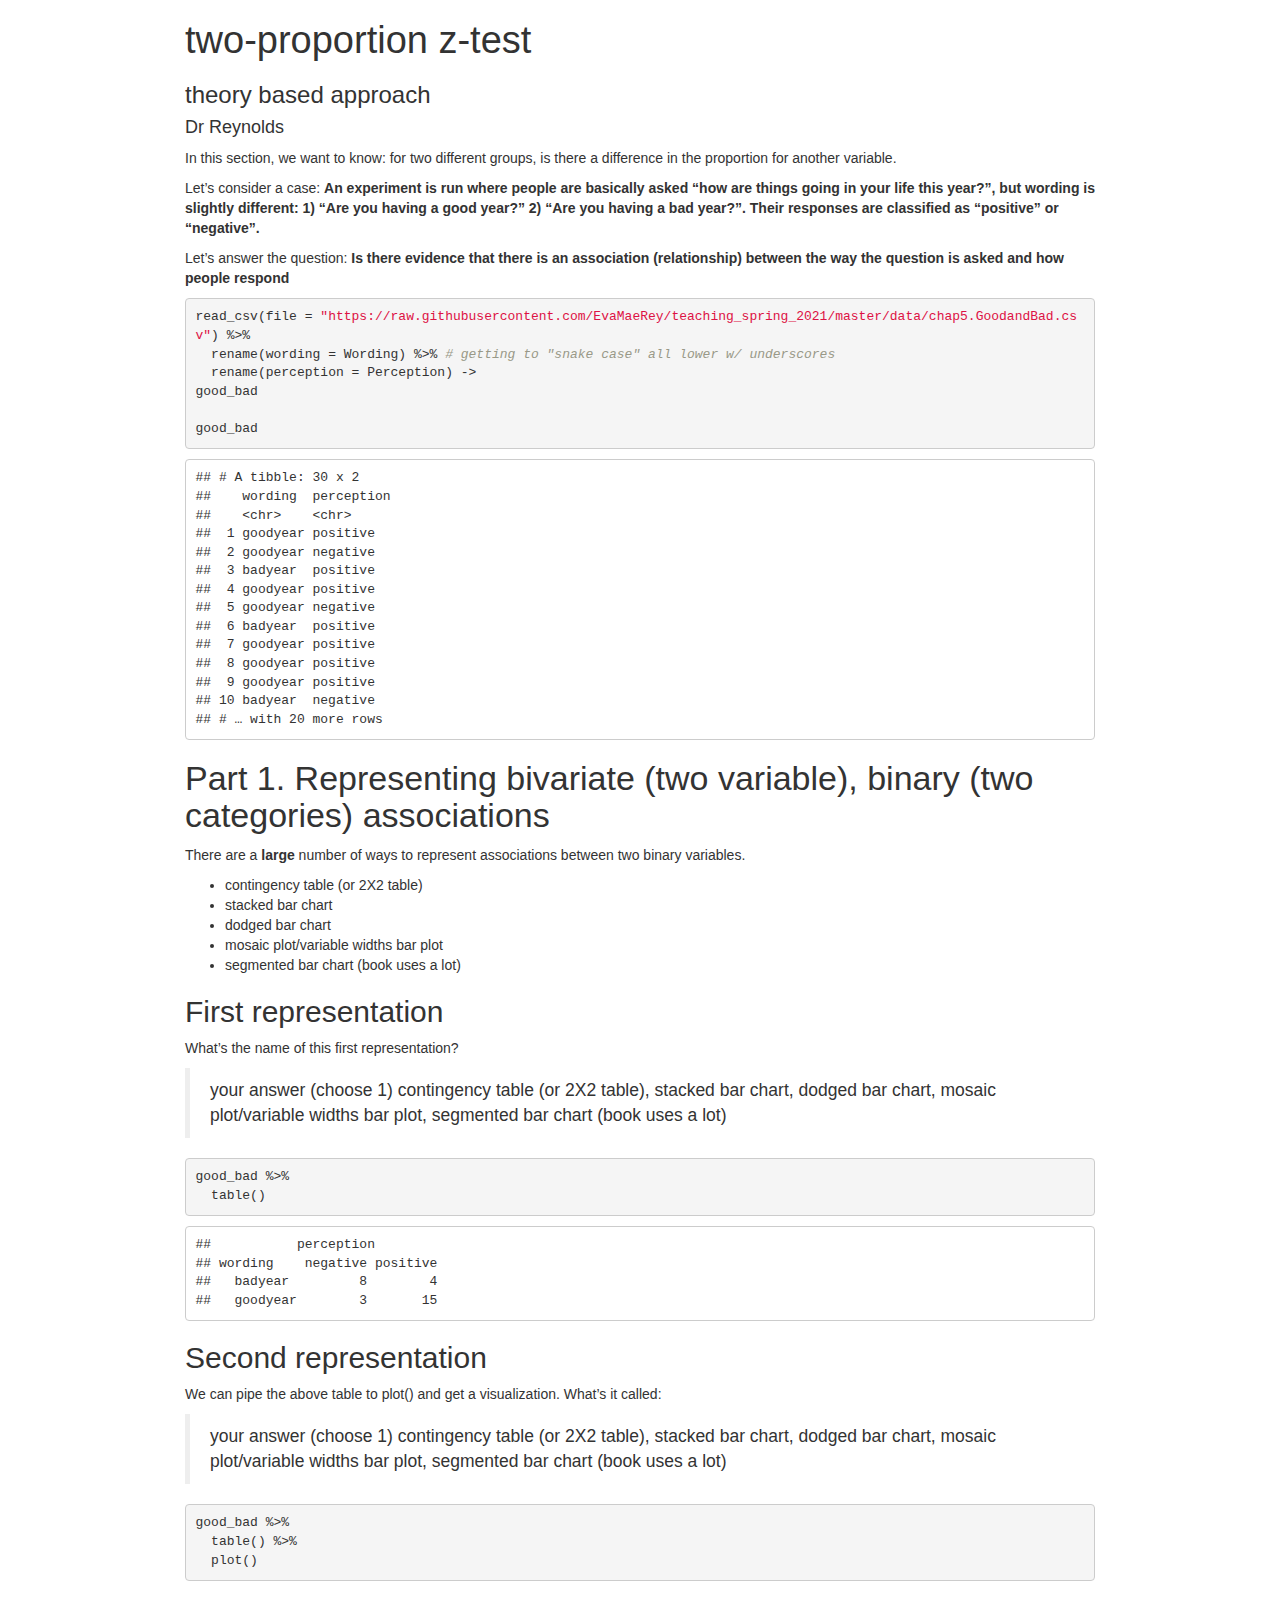
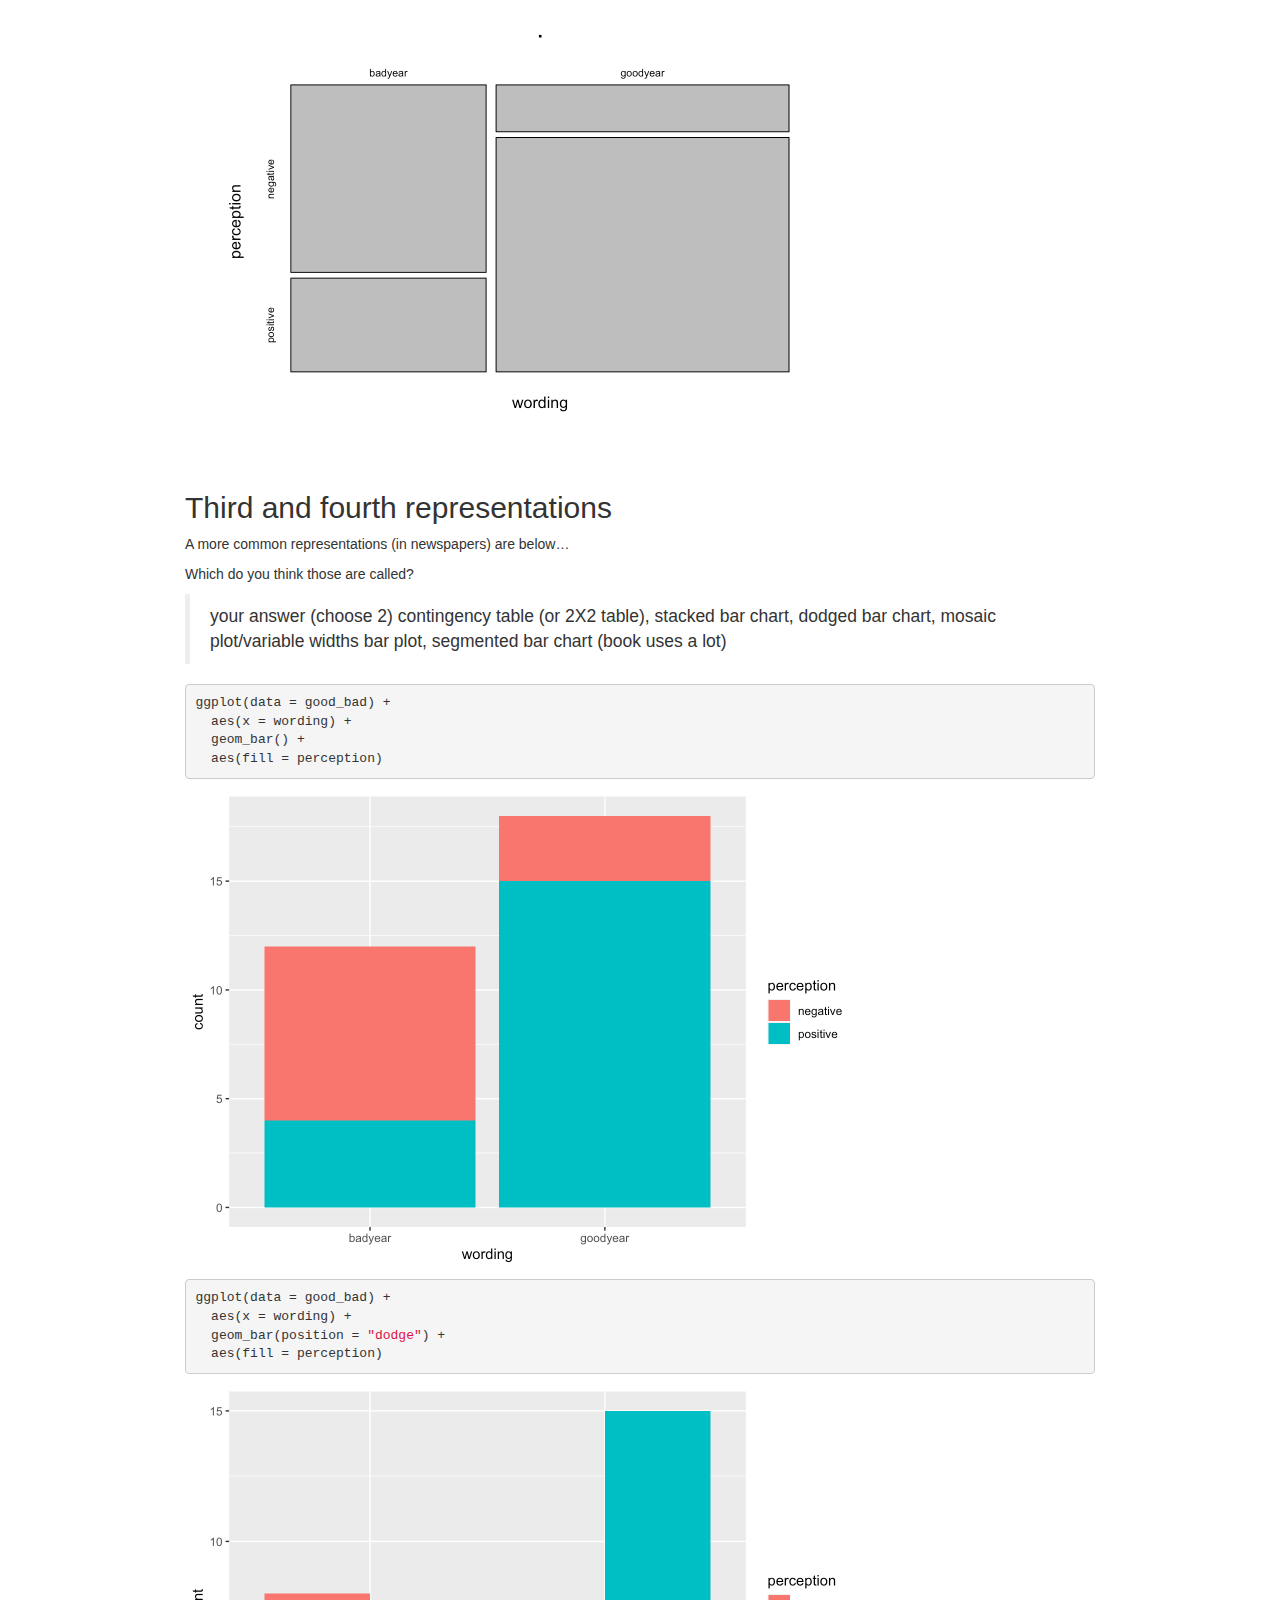
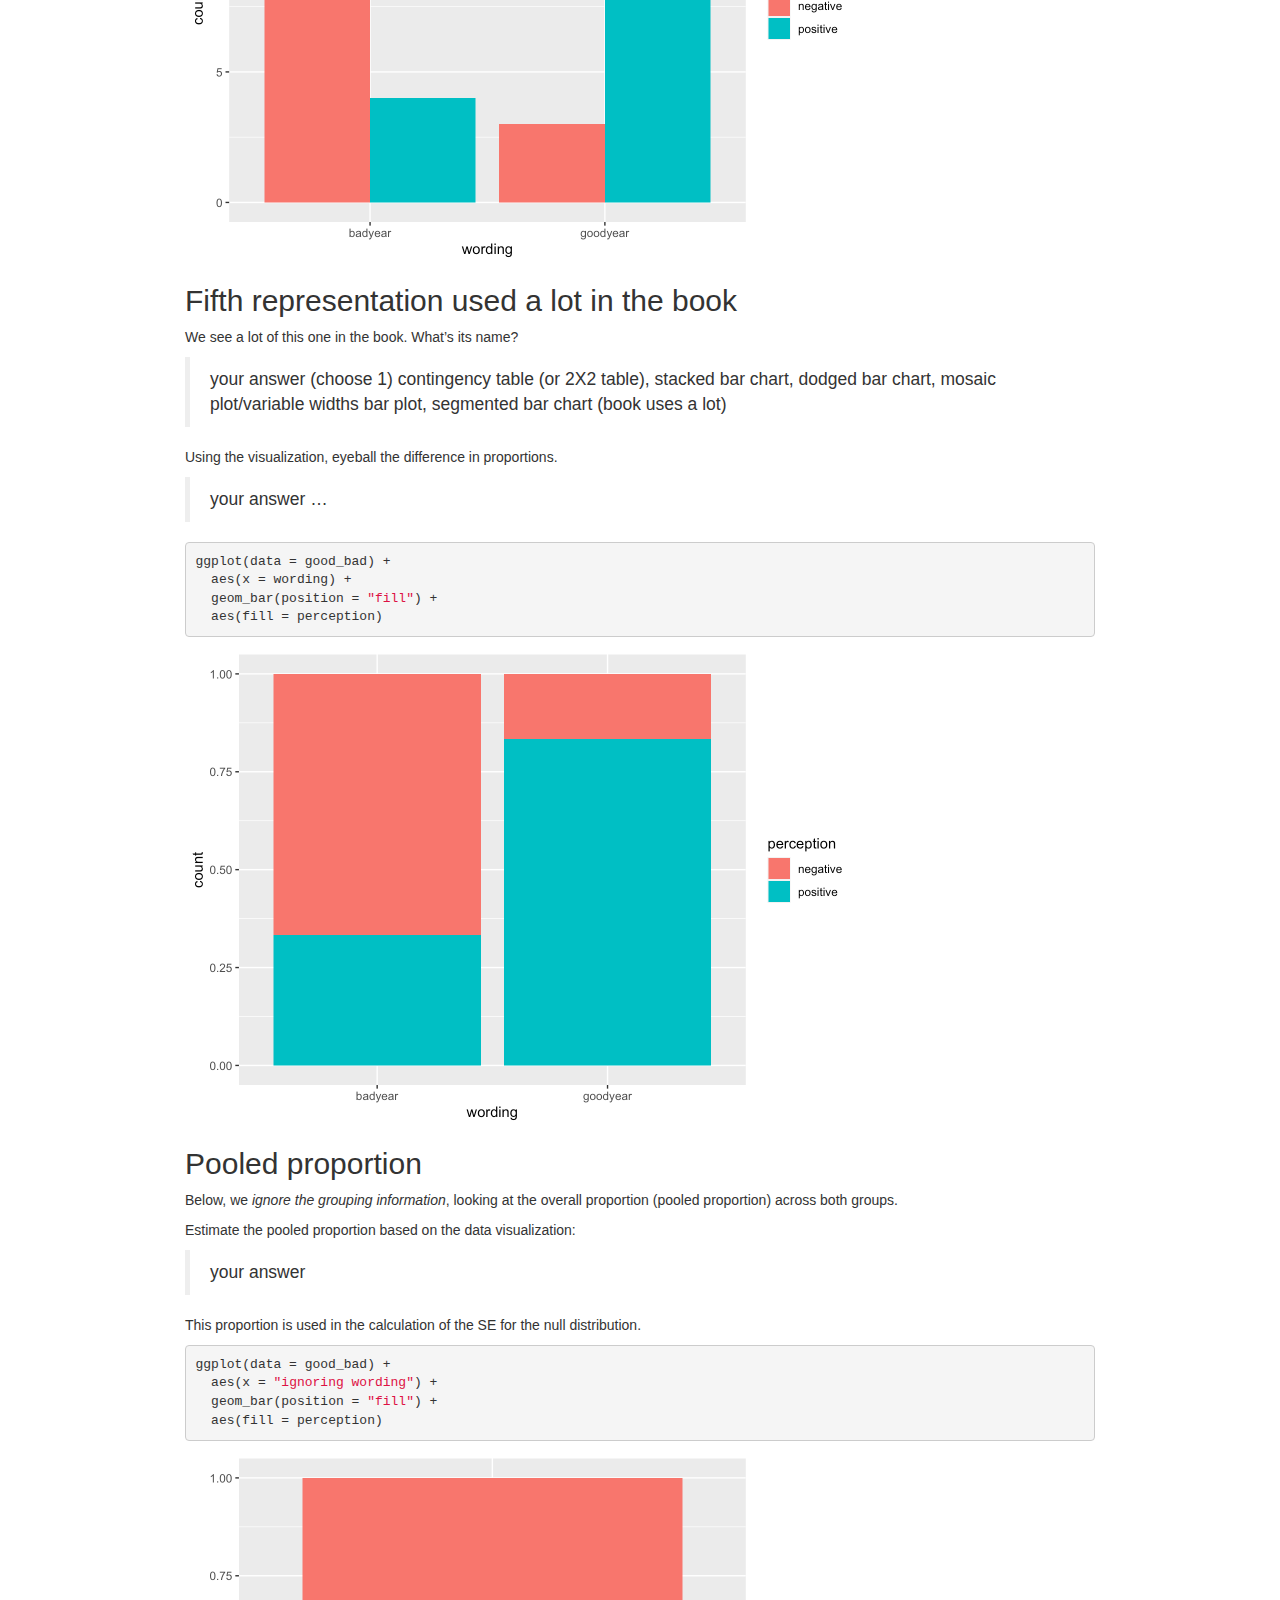
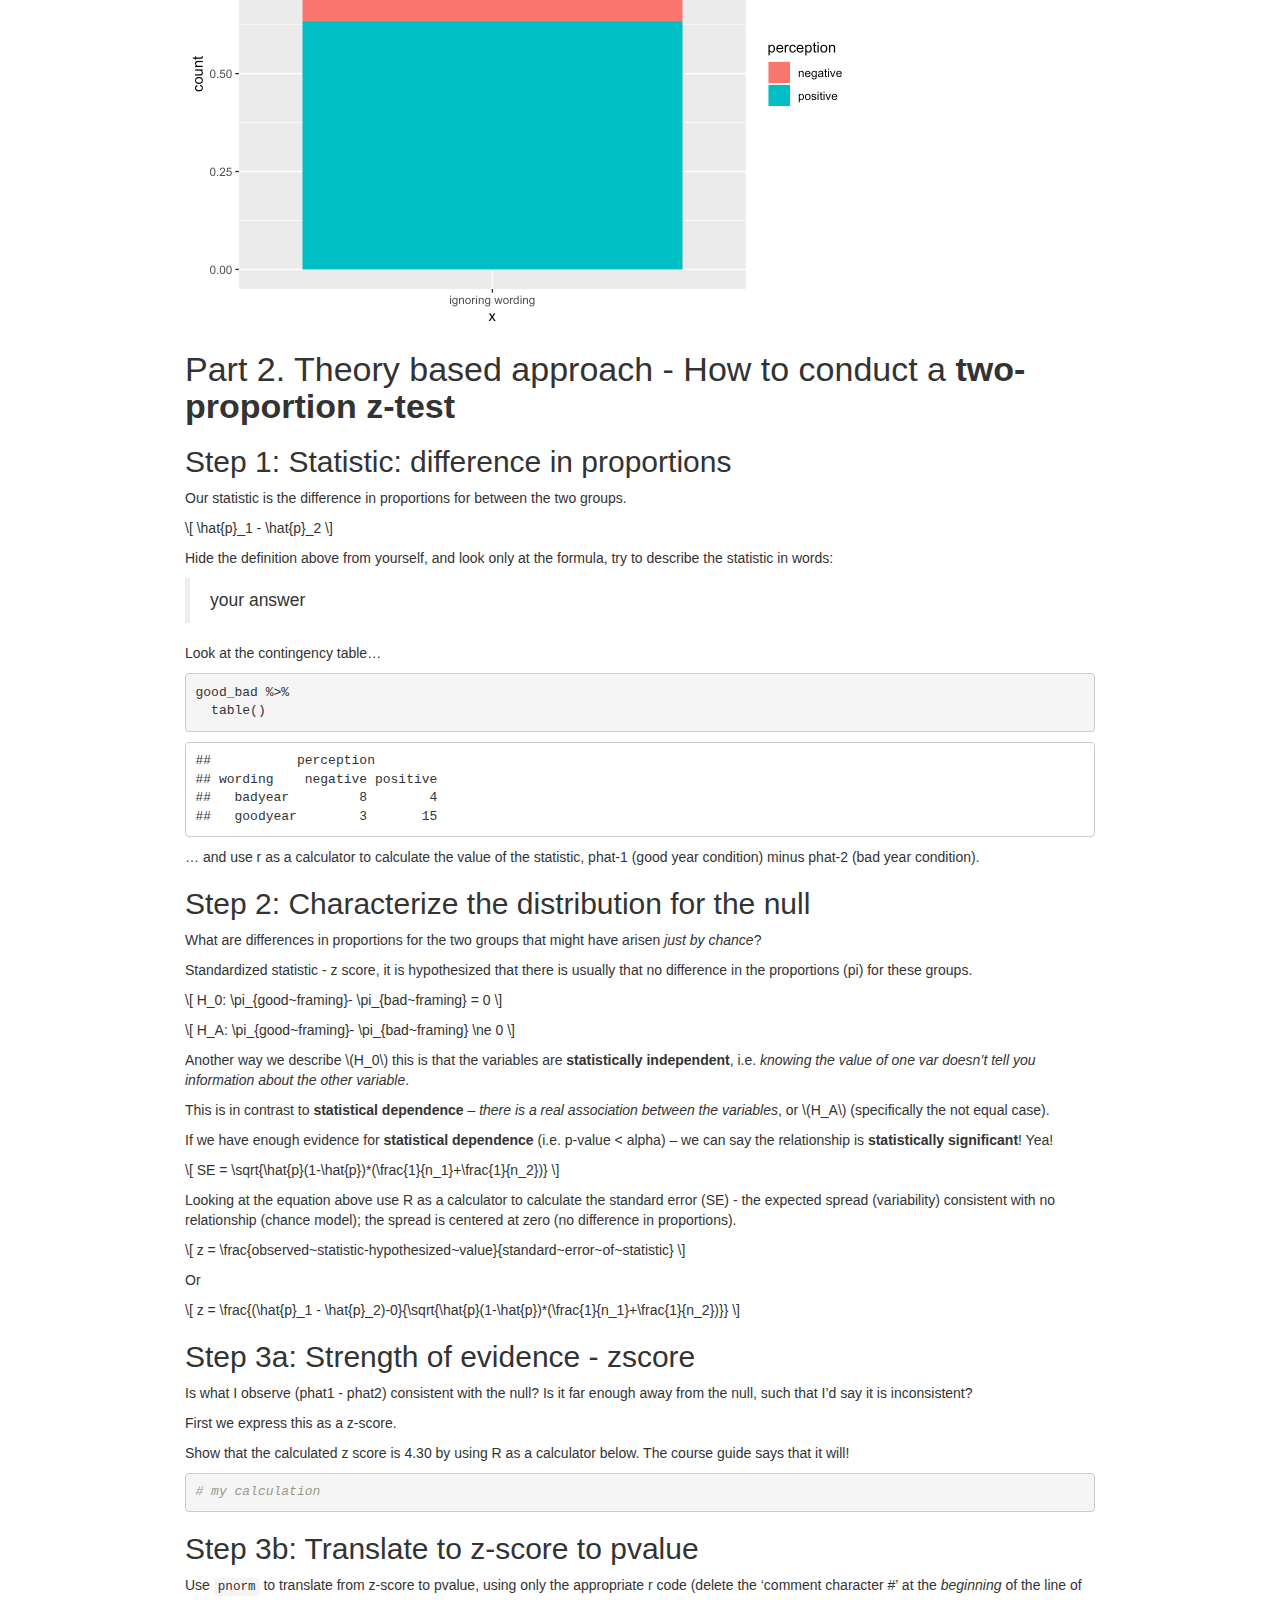
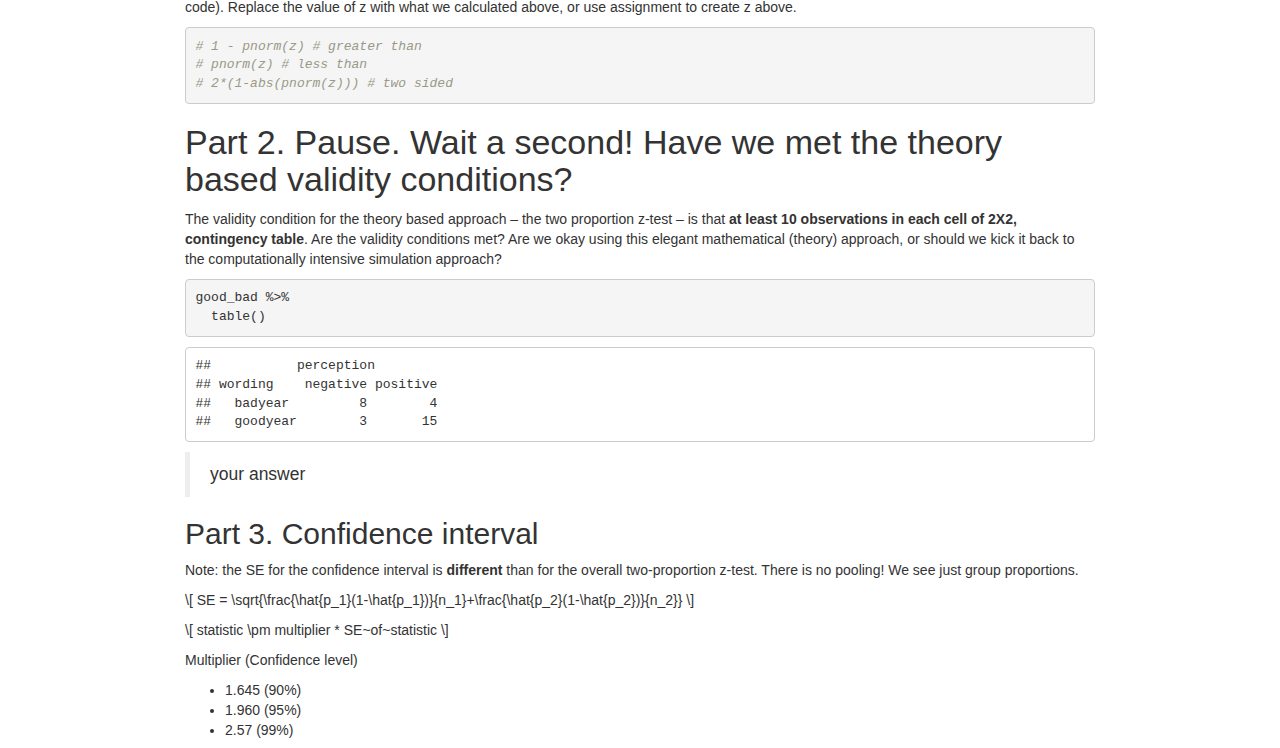
==== commit 5392692e: "lesson 15 exercise" ====
--- a/lesson_15_two_proportions.html
+++ b/lesson_15_two_proportions.html
@@ -9,9 +9,10 @@
 <meta http-equiv="X-UA-Compatible" content="IE=EDGE" />
 
 
-
-
-<title>lesson_15_two_proportions.utf8</title>
+<meta name="author" content="Dr Reynolds" />
+
+
+<title>two-proportion z-test</title>
 
 <script src="[data-uri]"></script>
 <script src="[data-uri]"></script>
@@ -187,20 +188,22 @@
 
 
 
-
-</div>
-
-
+<h1 class="title toc-ignore">two-proportion z-test</h1>
+<h3 class="subtitle">theory based approach</h3>
+<h4 class="author">Dr Reynolds</h4>
+
+</div>
+
+
+<p>In this section, we want to know: for two different groups, is there a difference in the proportion for another variable.</p>
+<p>Let’s consider a case: <strong>An experiment is run where people are basically asked “how are things going in your life this year?”, but wording is slightly different: 1) “Are you having a good year?” 2) “Are you having a bad year?”. Their responses are classified as “positive” or “negative”.</strong></p>
+<p>Let’s answer the question: <strong>Is there evidence that there is an association (relationship) between the way the question is asked and how people respond</strong></p>
 <pre class="r"><code>read_csv(file = &quot;https://raw.githubusercontent.com/EvaMaeRey/teaching_spring_2021/master/data/chap5.GoodandBad.csv&quot;) %&gt;% 
-  rename(wording = Wording) %&gt;% 
+  rename(wording = Wording) %&gt;% # getting to &quot;snake case&quot; all lower w/ underscores
   rename(perception = Perception) -&gt;
-  good_bad</code></pre>
-<pre><code>## Parsed with column specification:
-## cols(
-##   Wording = col_character(),
-##   Perception = col_character()
-## )</code></pre>
-<pre class="r"><code>good_bad</code></pre>
+good_bad
+
+good_bad</code></pre>
 <pre><code>## # A tibble: 30 x 2
 ##    wording  perception
 ##    &lt;chr&gt;    &lt;chr&gt;     
@@ -215,16 +218,47 @@
 ##  9 goodyear positive  
 ## 10 badyear  negative  
 ## # … with 20 more rows</code></pre>
+<div id="part-1.-representing-bivariate-two-variable-binary-two-categories-associations" class="section level1">
+<h1>Part 1. Representing bivariate (two variable), binary (two categories) associations</h1>
+<p>There are a <strong>large</strong> number of ways to represent associations between two binary variables.</p>
+<ul>
+<li>contingency table (or 2X2 table)</li>
+<li>stacked bar chart</li>
+<li>dodged bar chart</li>
+<li>mosaic plot/variable widths bar plot</li>
+<li>segmented bar chart (book uses a lot)</li>
+</ul>
+<div id="first-representation" class="section level2">
+<h2>First representation</h2>
+<p>What’s the name of this first representation?</p>
+<blockquote>
+<p>your answer (choose 1) contingency table (or 2X2 table), stacked bar chart, dodged bar chart, mosaic plot/variable widths bar plot, segmented bar chart (book uses a lot)</p>
+</blockquote>
 <pre class="r"><code>good_bad %&gt;% 
   table() </code></pre>
 <pre><code>##           perception
 ## wording    negative positive
 ##   badyear         8        4
 ##   goodyear        3       15</code></pre>
+</div>
+<div id="second-representation" class="section level2">
+<h2>Second representation</h2>
+<p>We can pipe the above table to plot() and get a visualization. What’s it called:</p>
+<blockquote>
+<p>your answer (choose 1) contingency table (or 2X2 table), stacked bar chart, dodged bar chart, mosaic plot/variable widths bar plot, segmented bar chart (book uses a lot)</p>
+</blockquote>
 <pre class="r"><code>good_bad %&gt;% 
   table() %&gt;% 
   plot()</code></pre>
 <p><img src="[data-uri]" width="672" /></p>
+</div>
+<div id="third-and-fourth-representations" class="section level2">
+<h2>Third and fourth representations</h2>
+<p>A more common representations (in newspapers) are below…</p>
+<p>Which do you think those are called?</p>
+<blockquote>
+<p>your answer (choose 2) contingency table (or 2X2 table), stacked bar chart, dodged bar chart, mosaic plot/variable widths bar plot, segmented bar chart (book uses a lot)</p>
+</blockquote>
 <pre class="r"><code>ggplot(data = good_bad) +
   aes(x = wording) +
   geom_bar() + 
@@ -232,24 +266,79 @@
 <p><img src="[data-uri]" width="672" /></p>
 <pre class="r"><code>ggplot(data = good_bad) +
   aes(x = wording) +
+  geom_bar(position = &quot;dodge&quot;) + 
+  aes(fill = perception)</code></pre>
+<p><img src="[data-uri]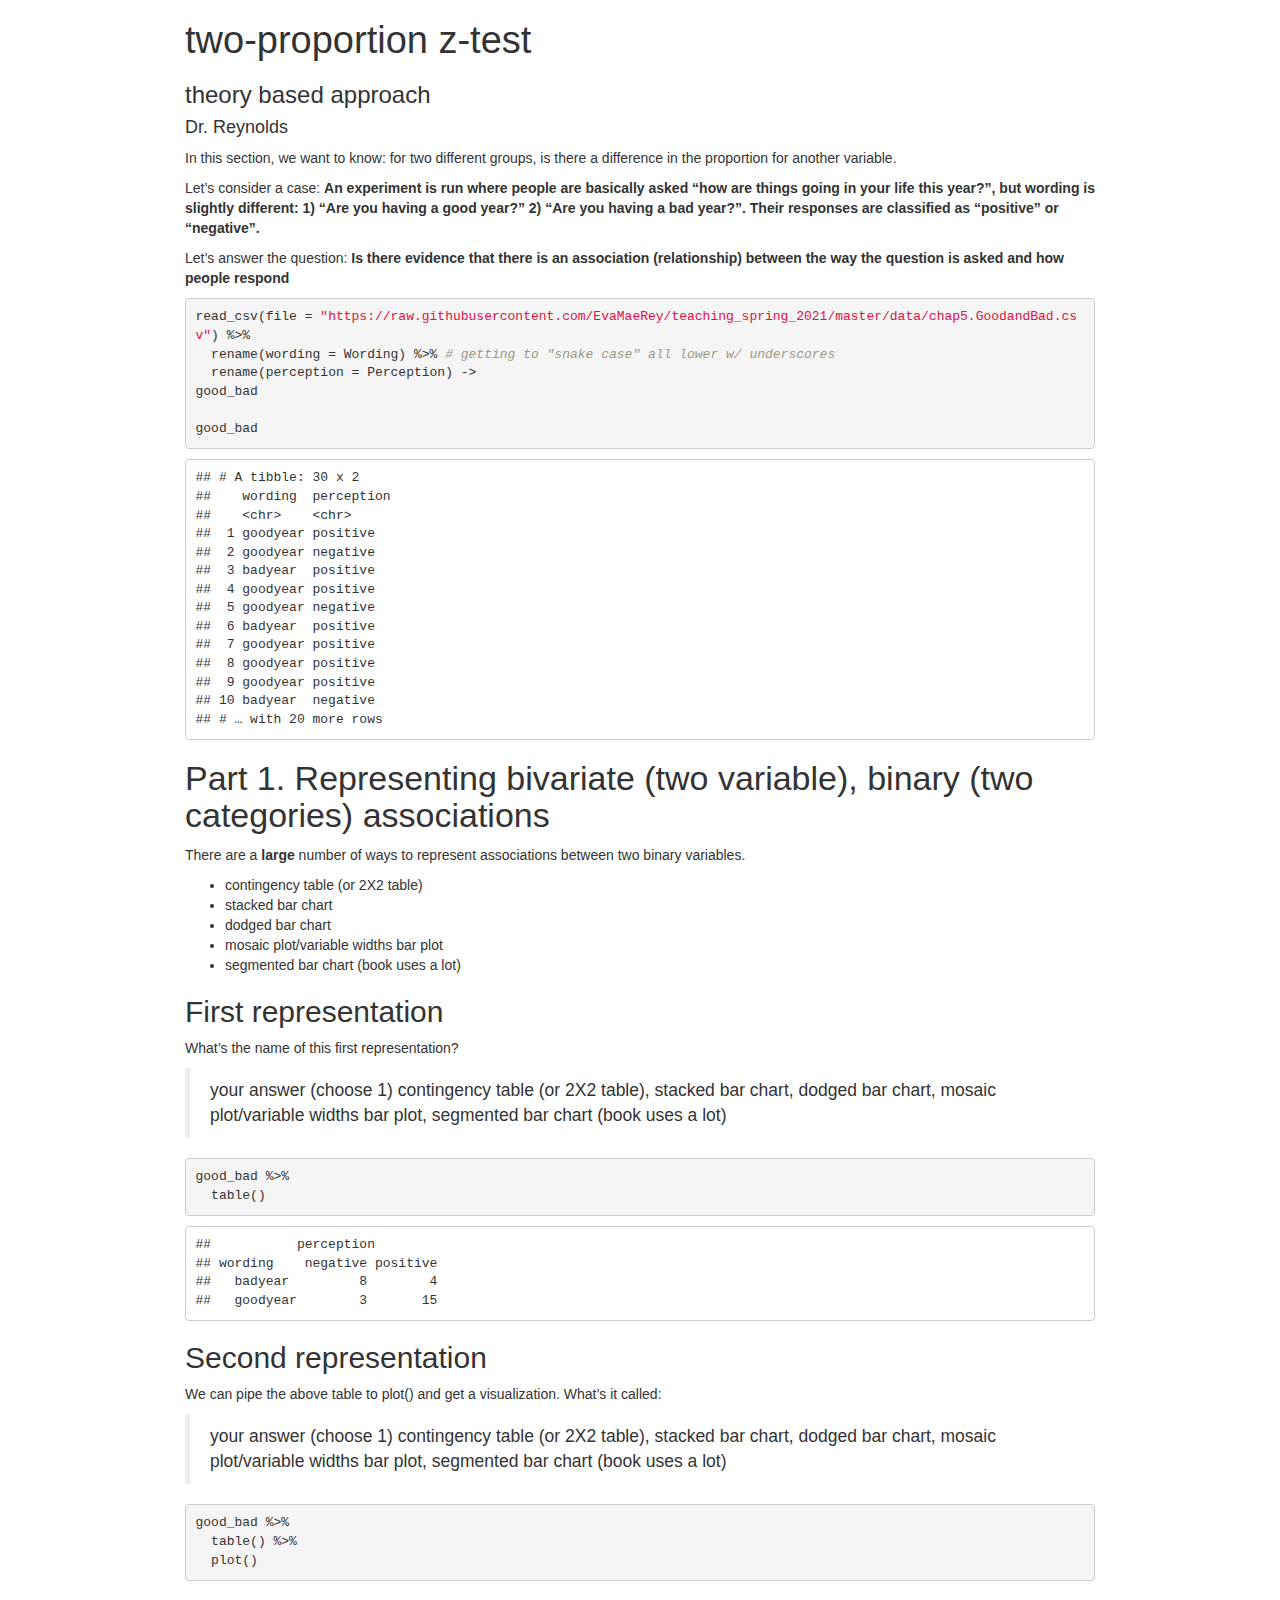
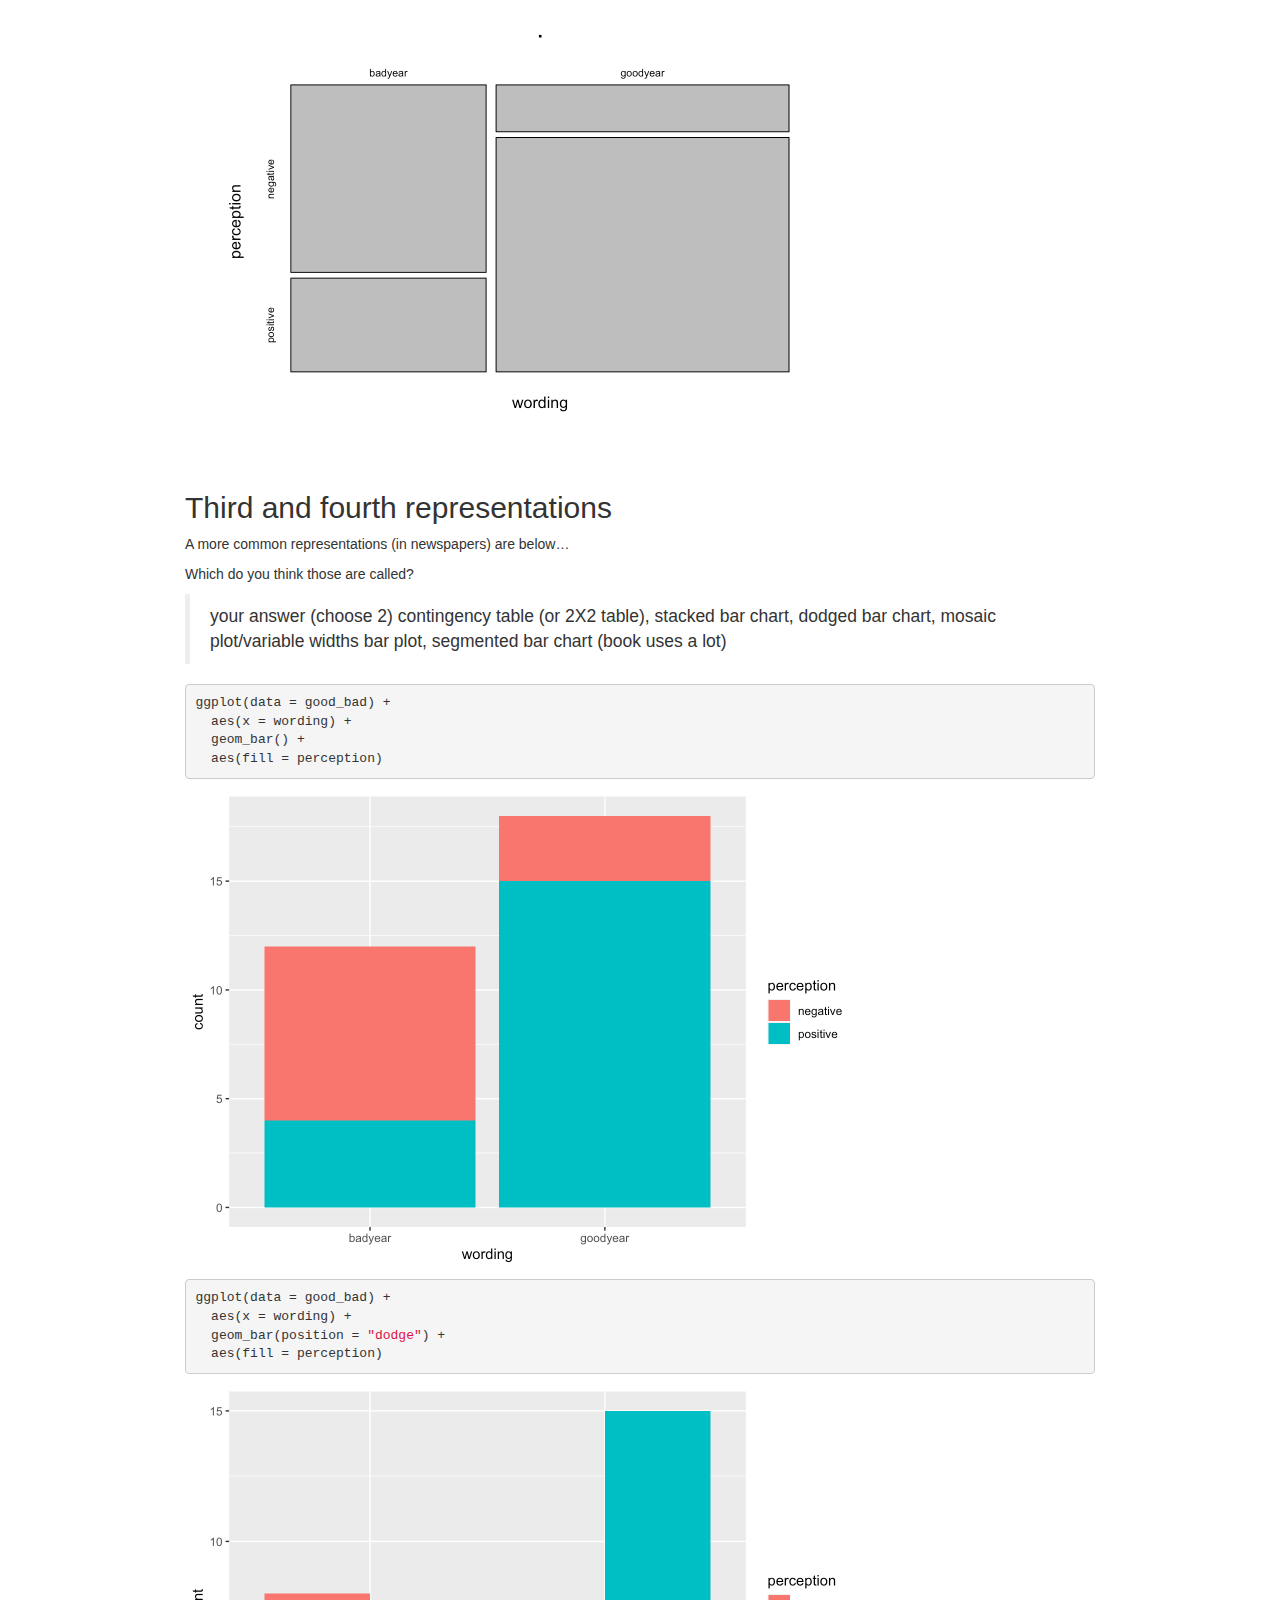
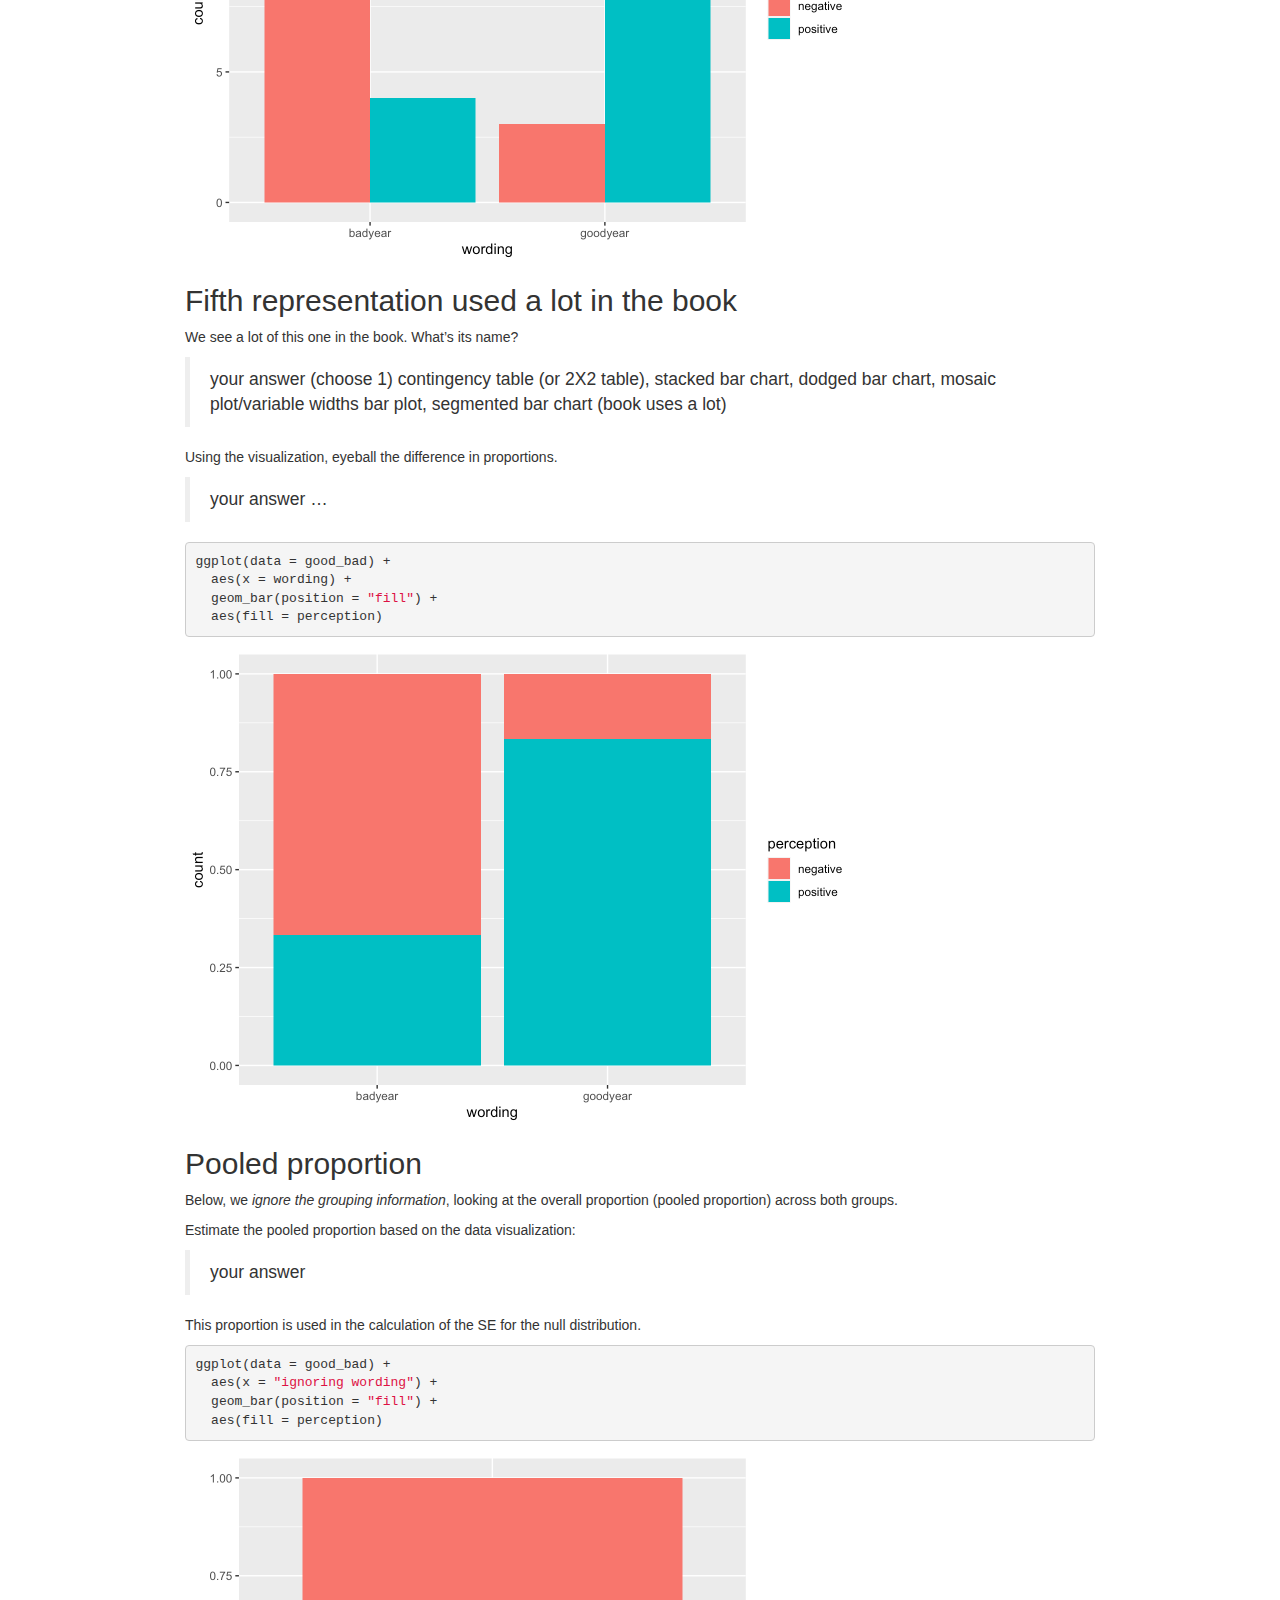
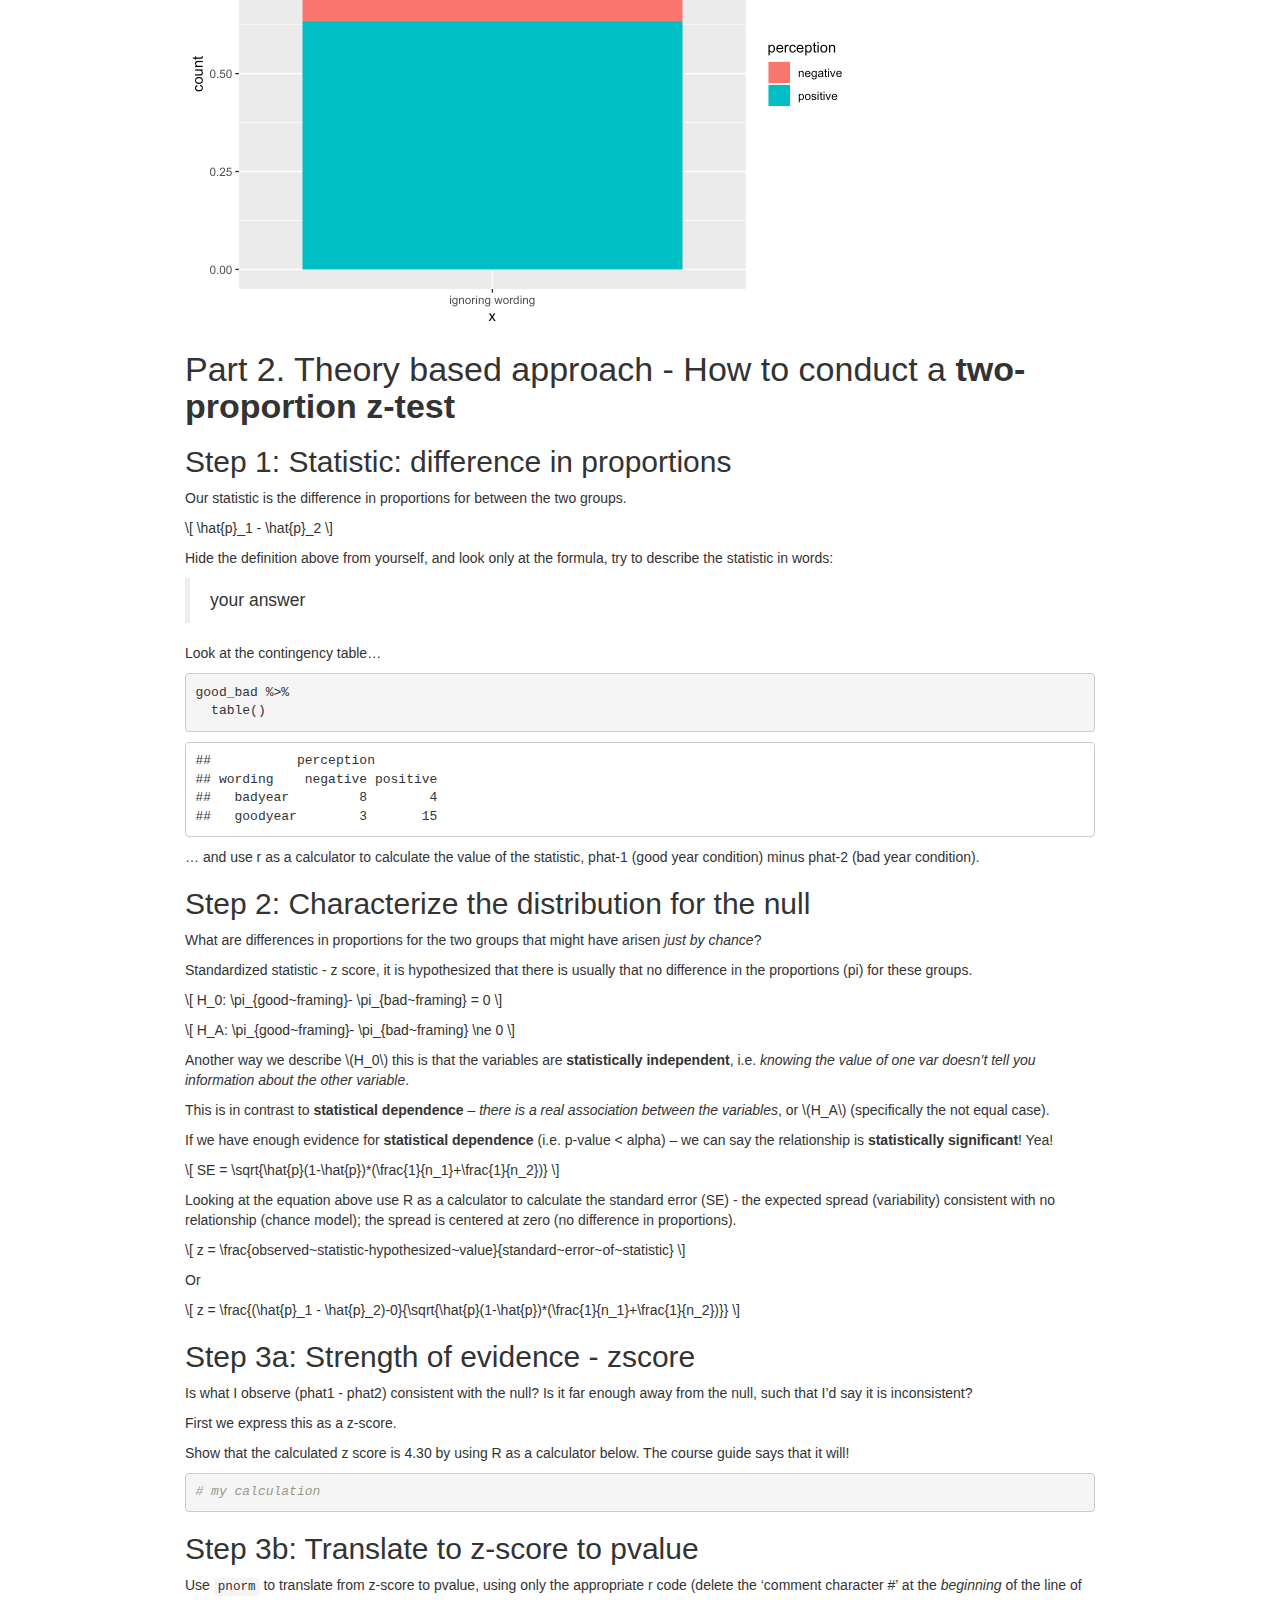
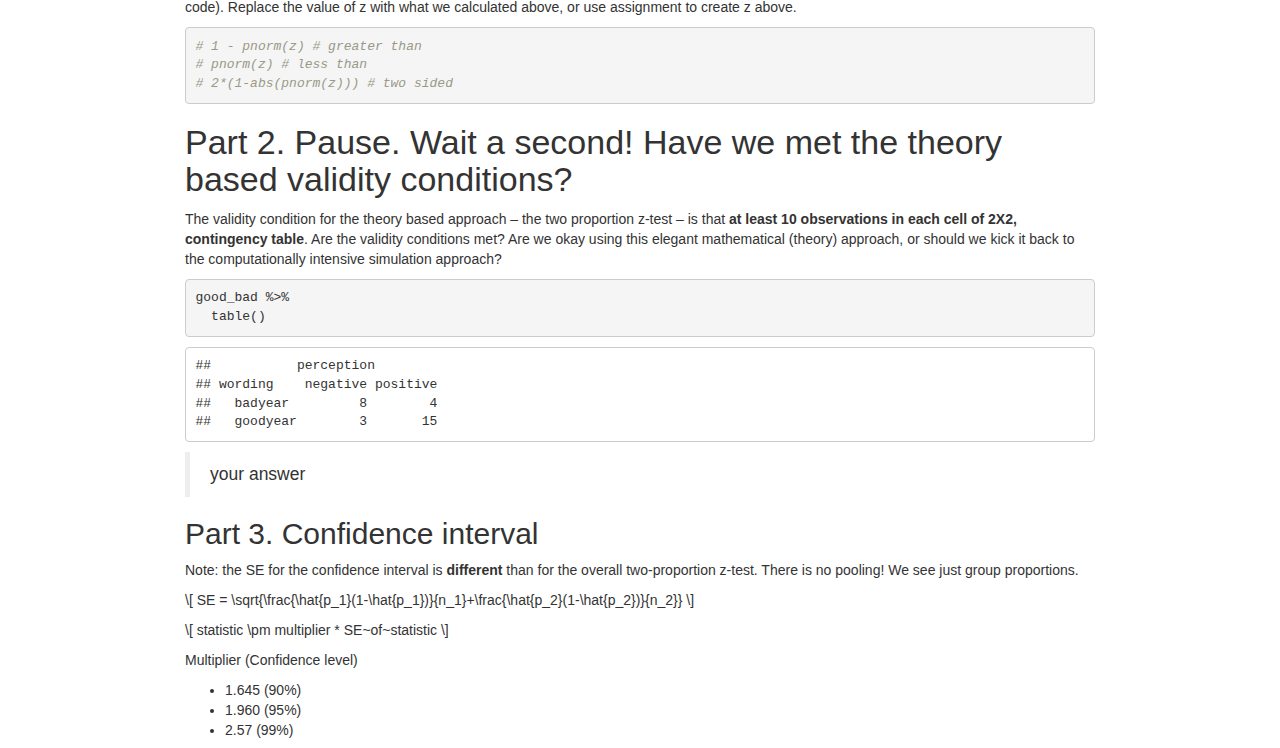
==== commit 9b465f8b: "little add" ====
--- a/lesson_15_two_proportions.html
+++ b/lesson_15_two_proportions.html
@@ -9,7 +9,7 @@
 <meta http-equiv="X-UA-Compatible" content="IE=EDGE" />
 
 
-<meta name="author" content="Dr Reynolds" />
+<meta name="author" content="Dr. Reynolds" />
 
 
 <title>two-proportion z-test</title>
@@ -190,7 +190,7 @@
 
 <h1 class="title toc-ignore">two-proportion z-test</h1>
 <h3 class="subtitle">theory based approach</h3>
-<h4 class="author">Dr Reynolds</h4>
+<h4 class="author">Dr. Reynolds</h4>
 
 </div>
 
